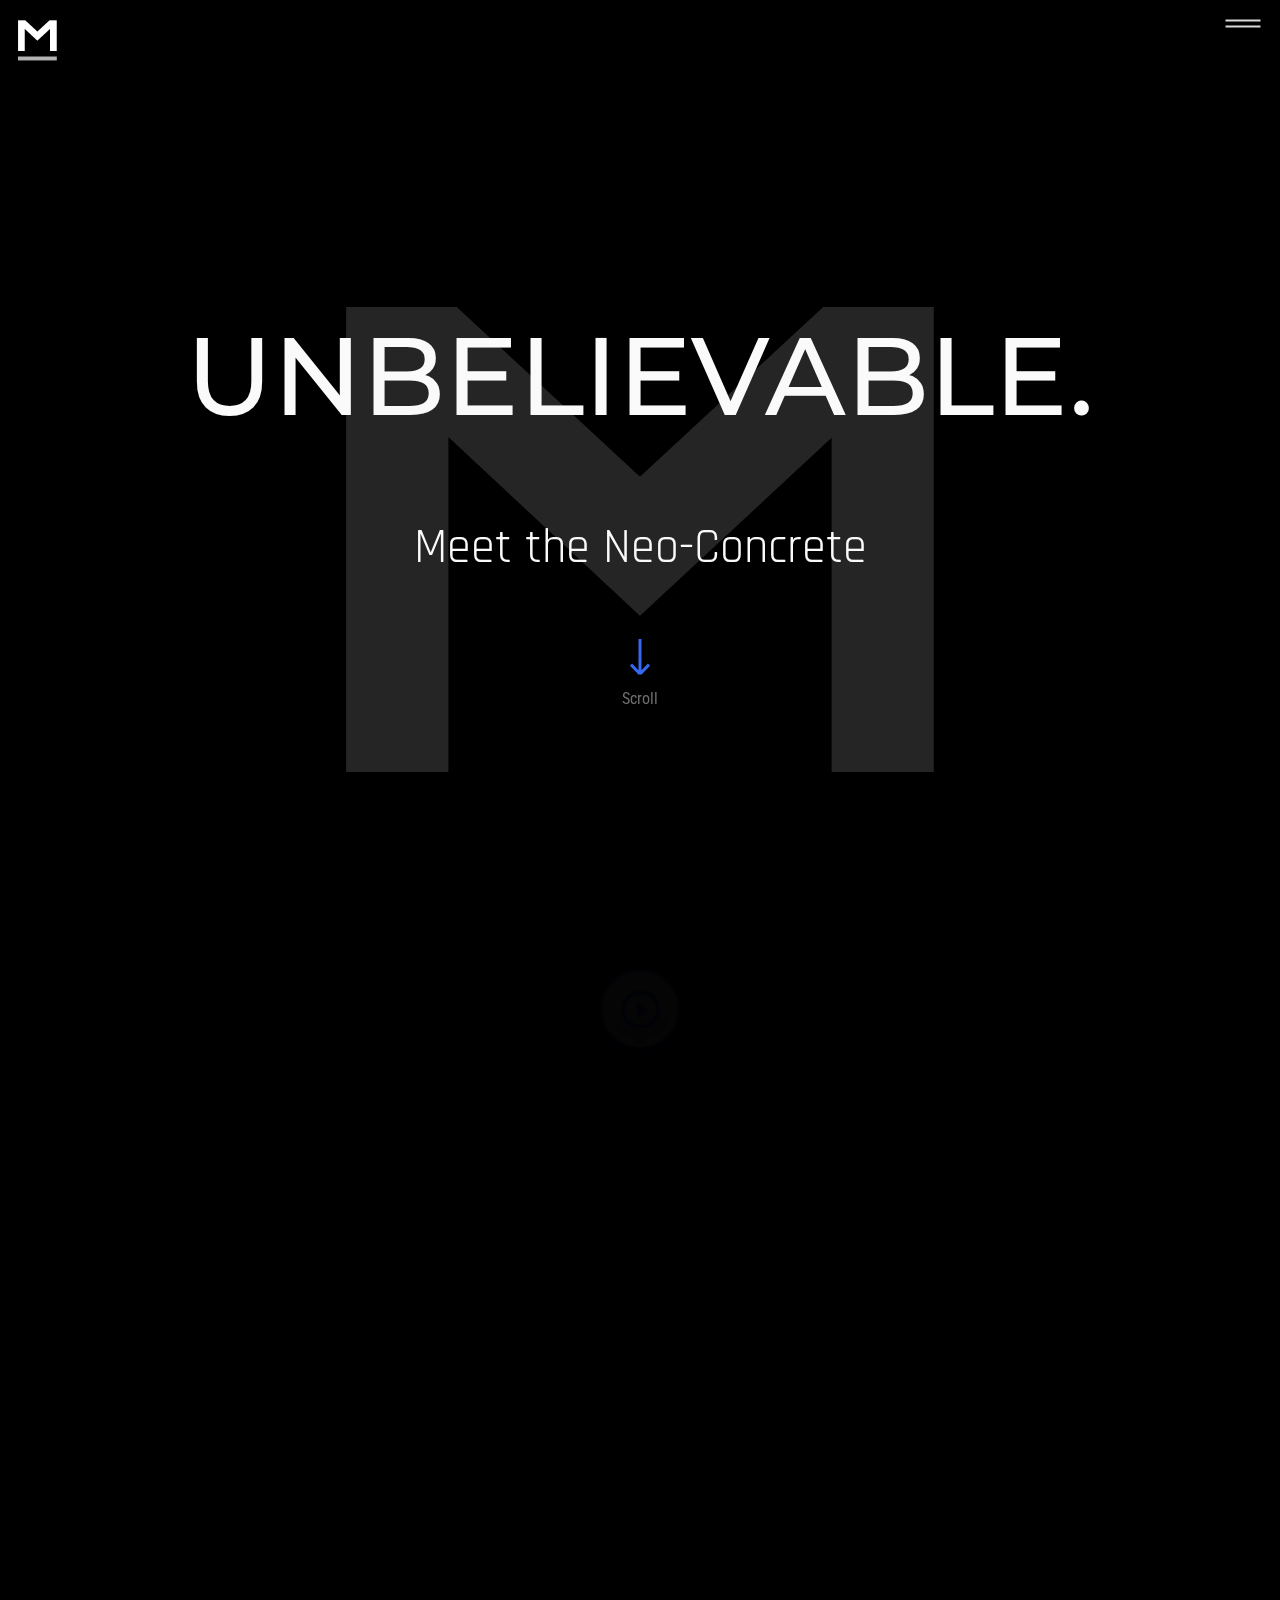
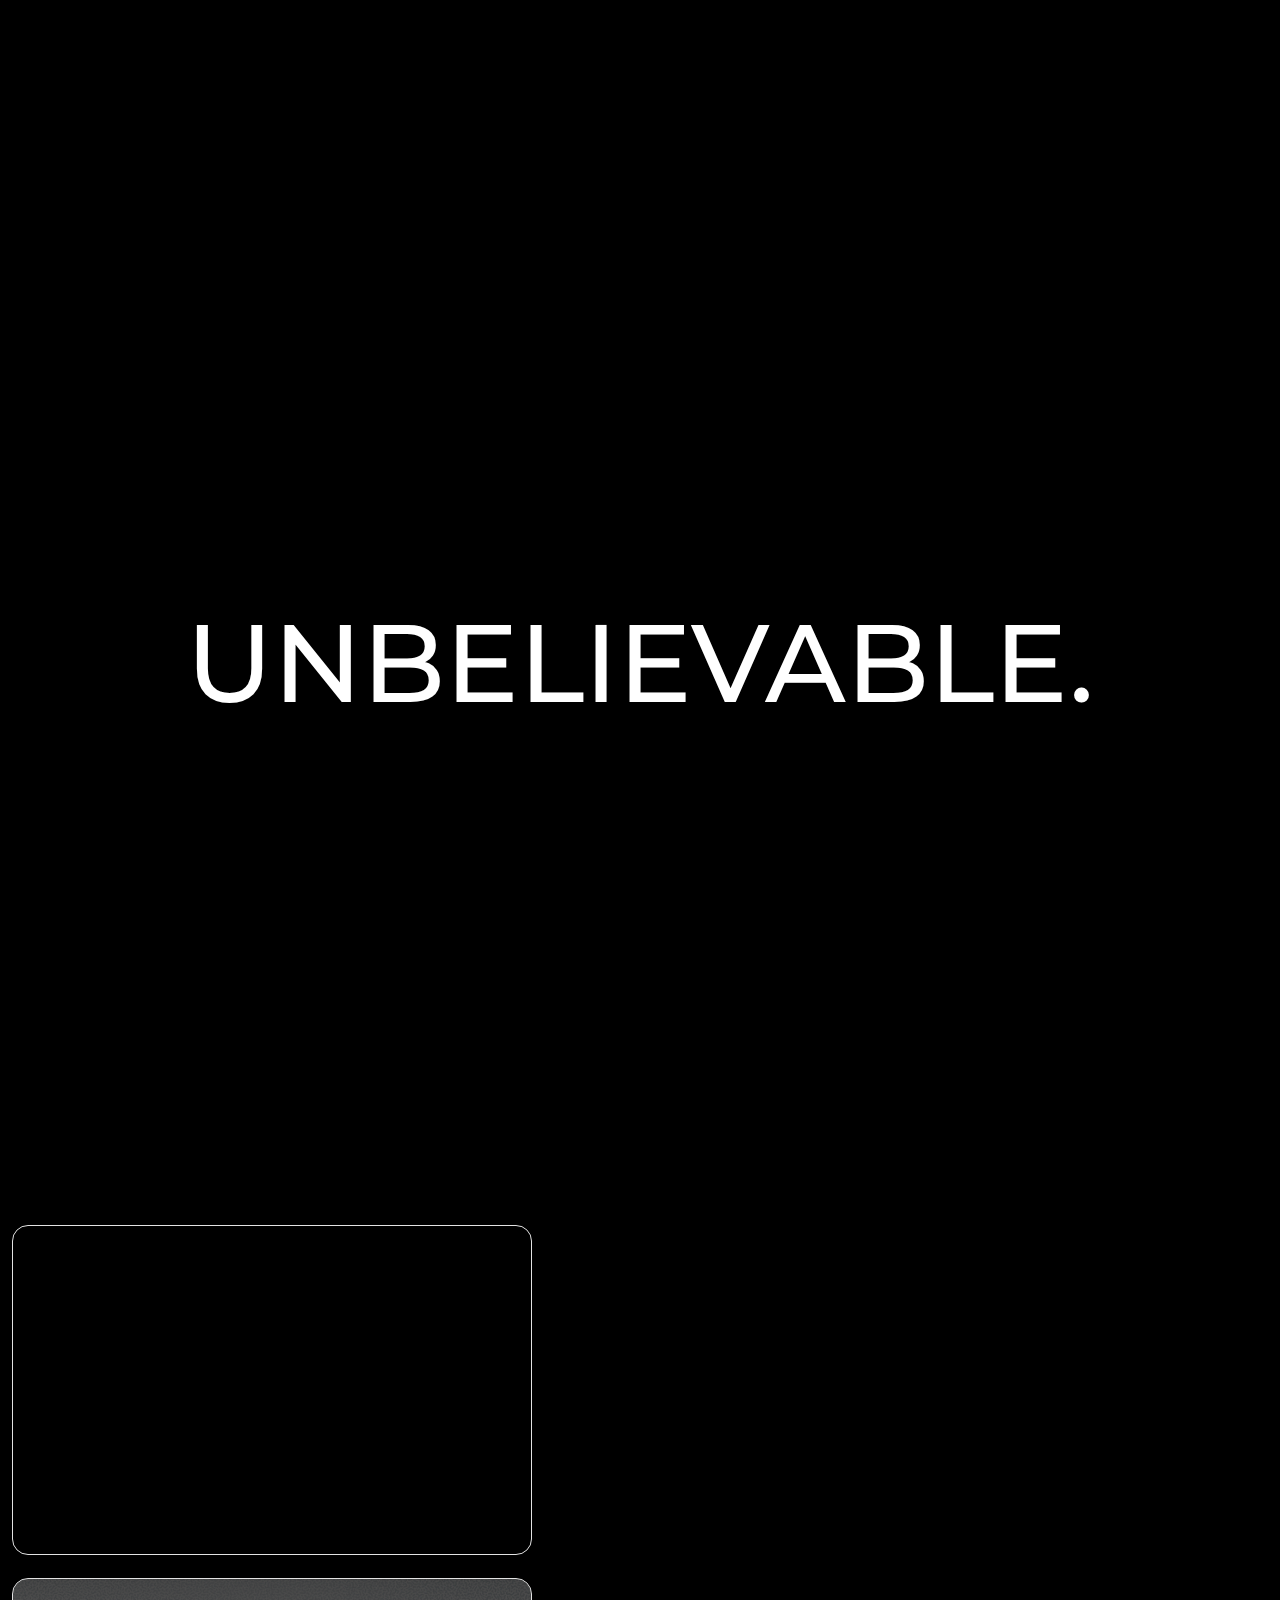
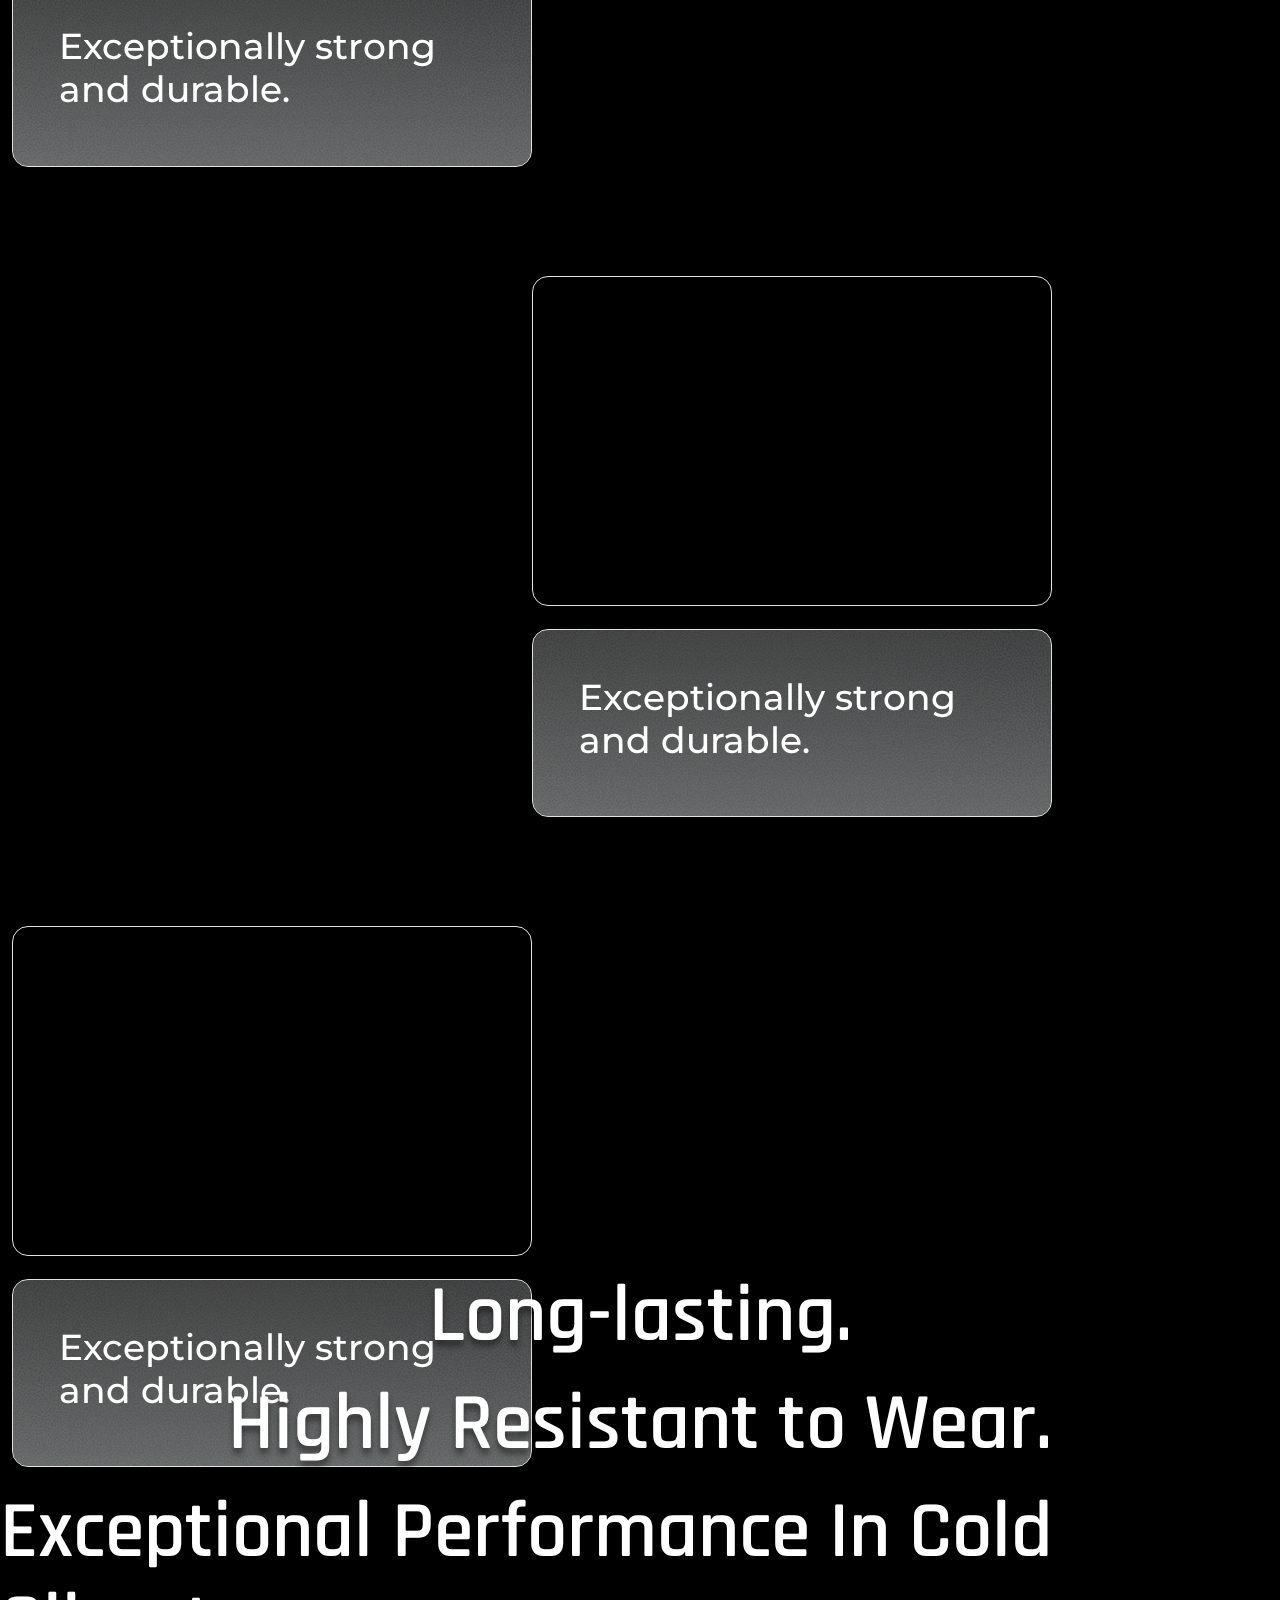
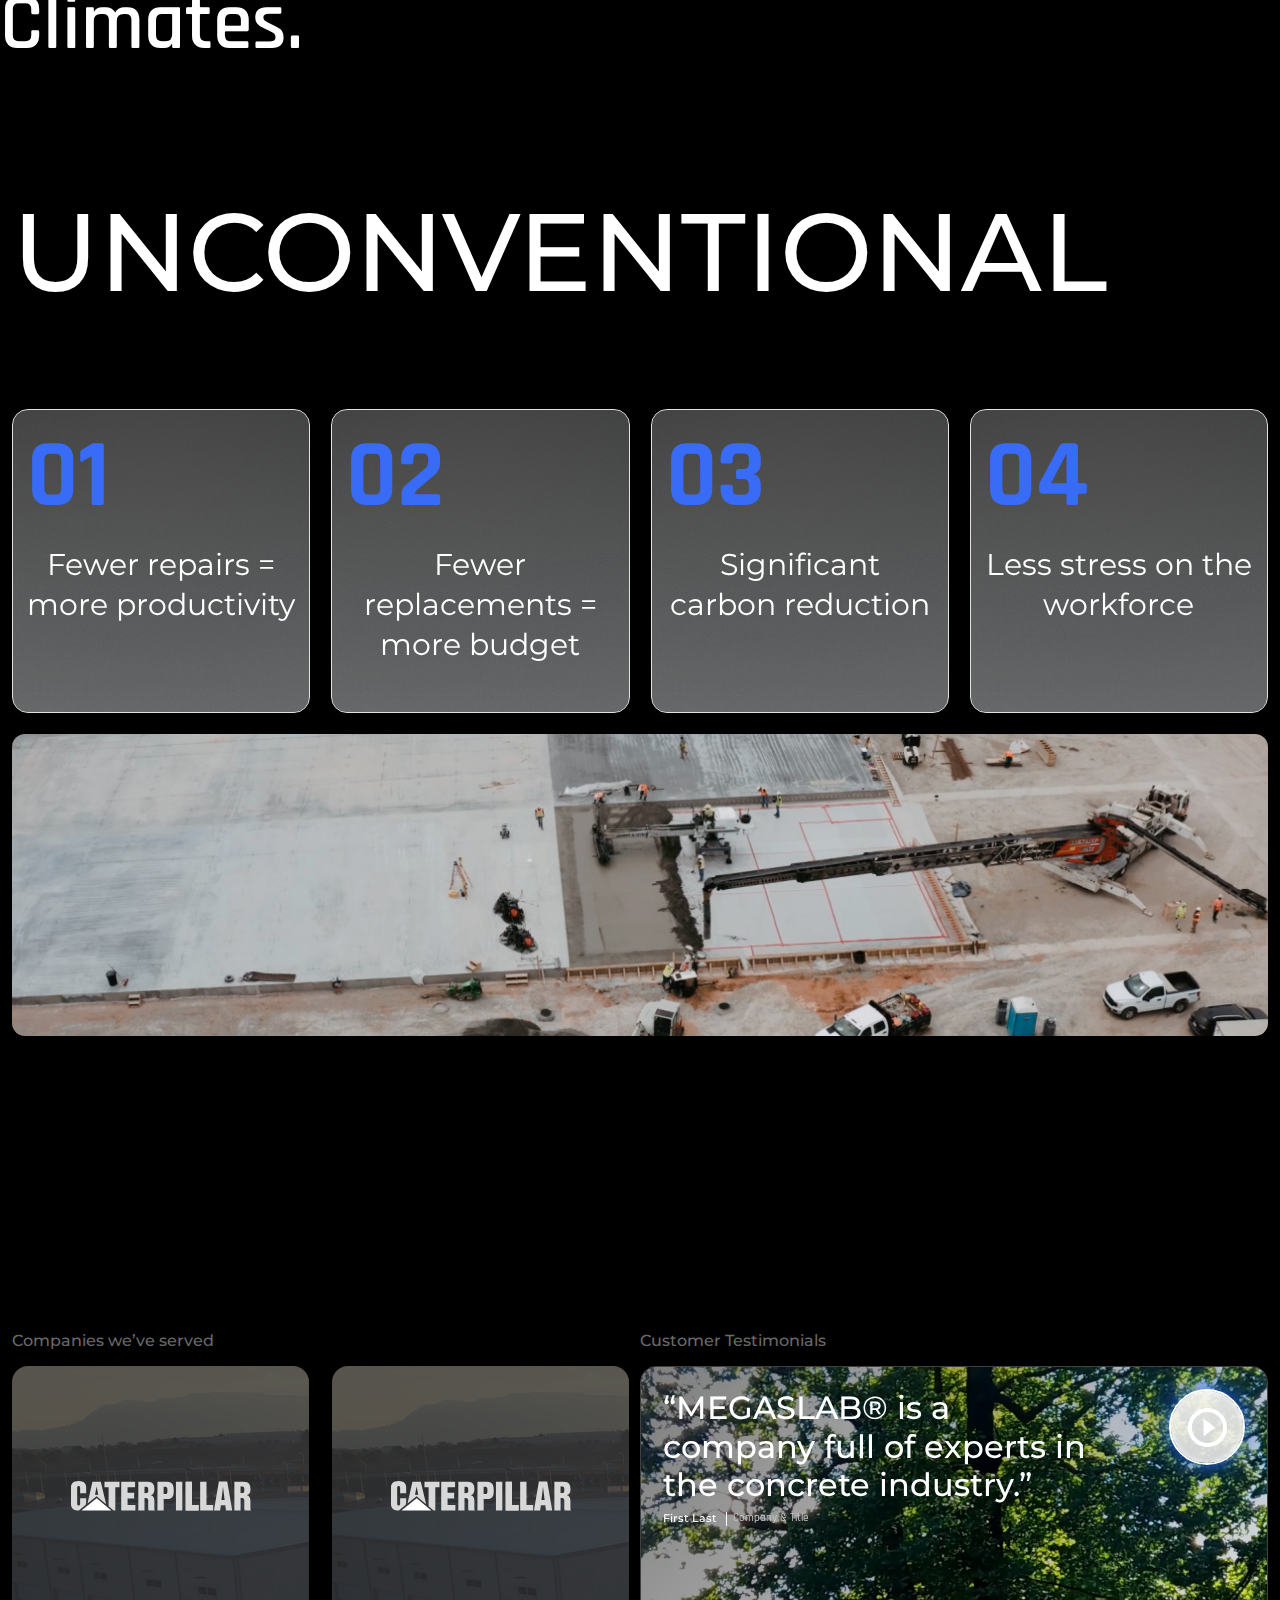
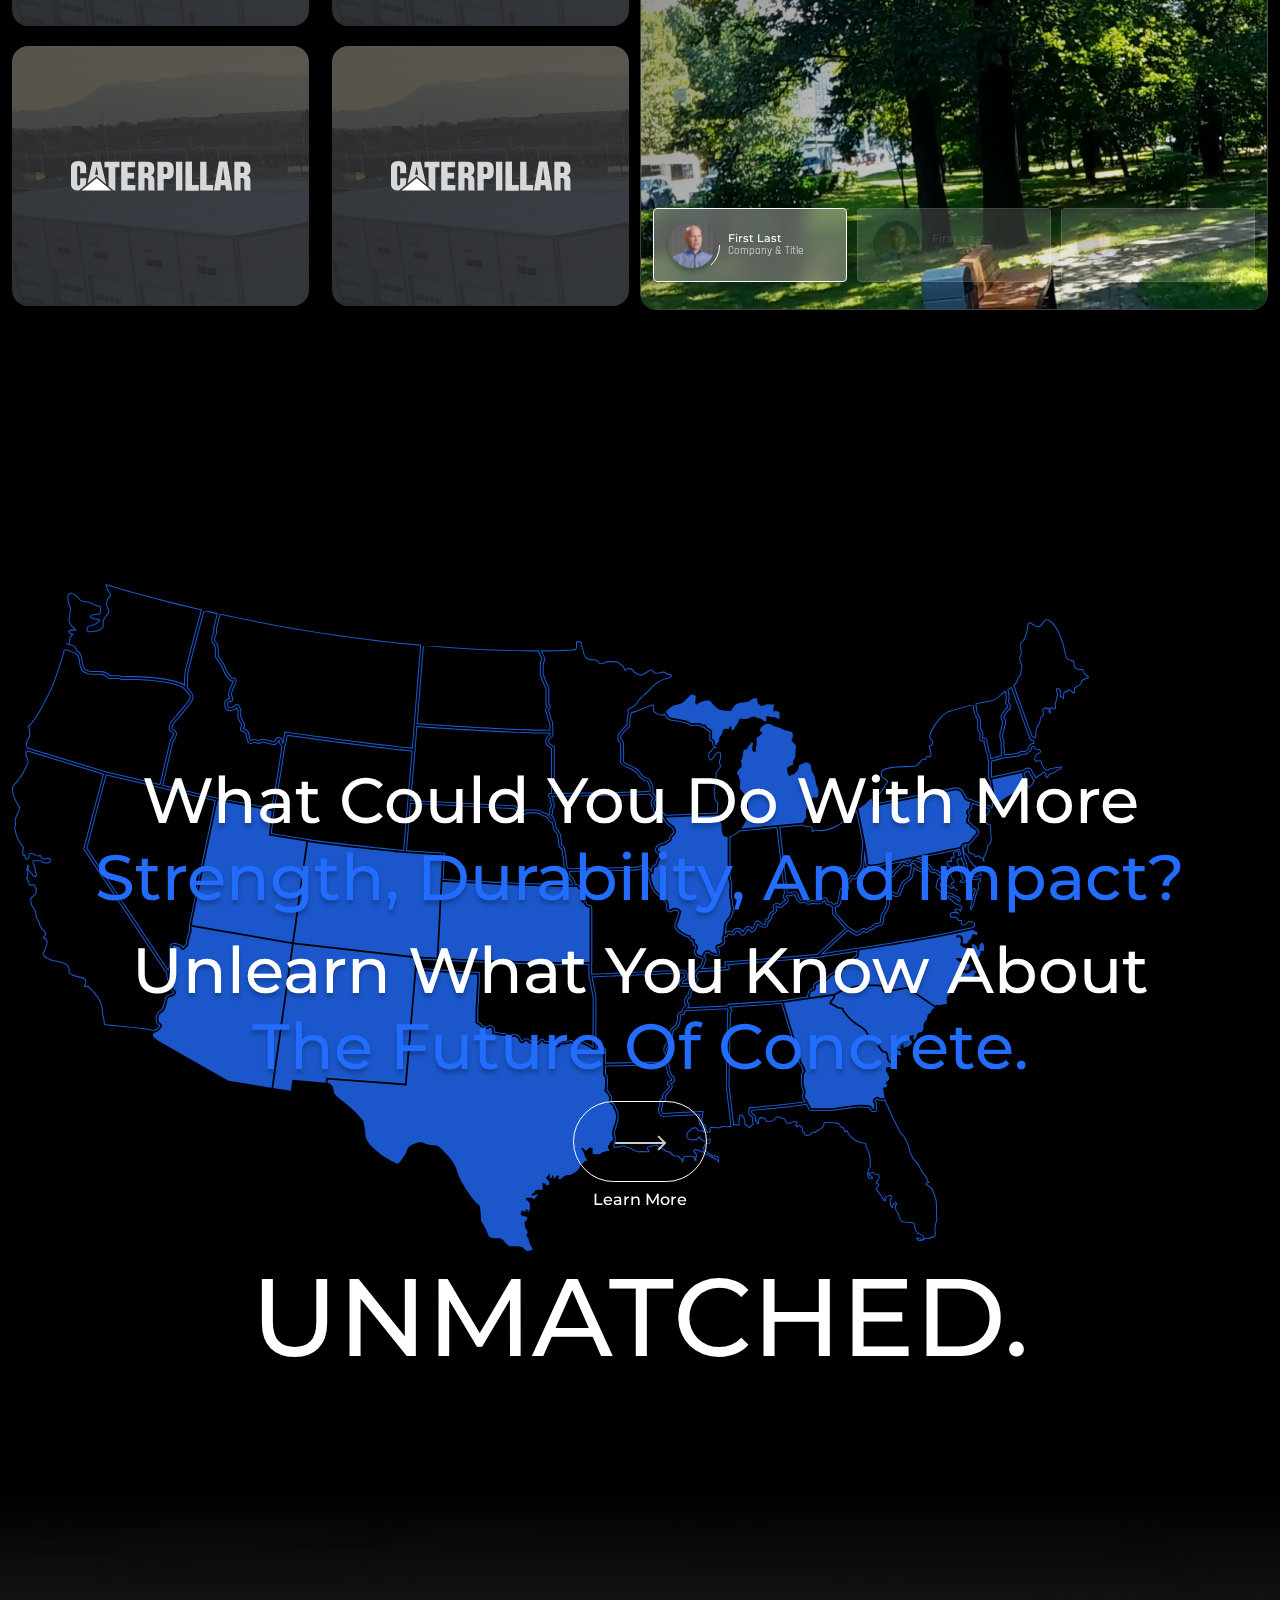
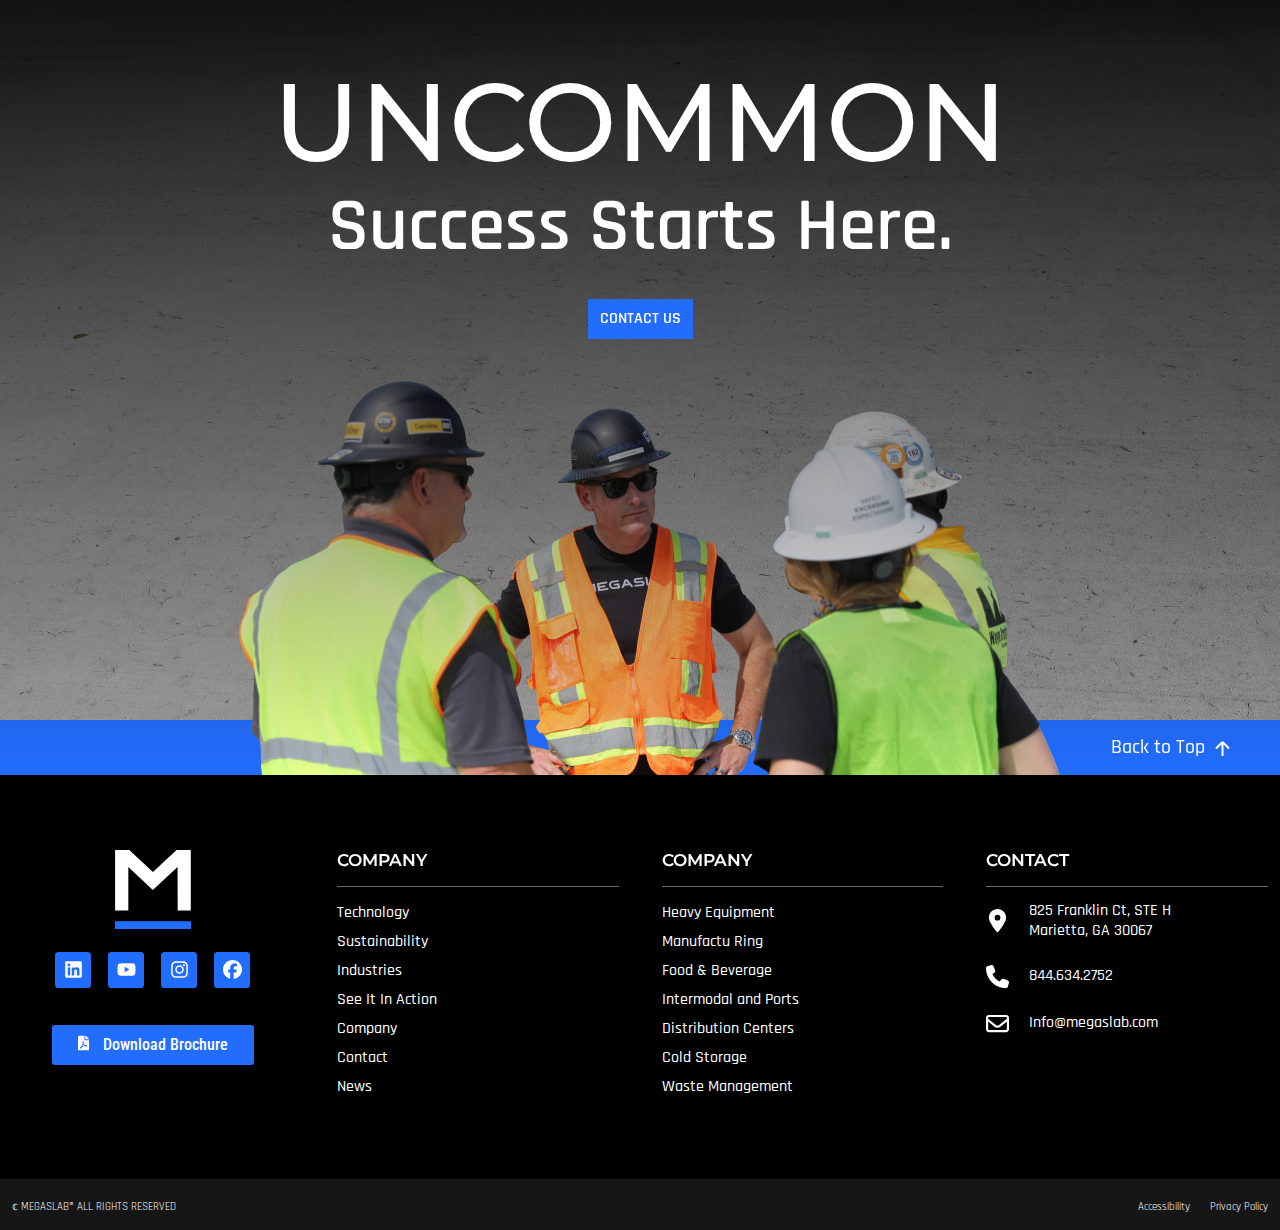
==== index.html @ 5a84422b "first commit" ====
<!DOCTYPE html>
<html lang="en">
	<head>
		<meta charset="UTF-8">
		<meta name="viewport" content="width=device-width, initial-scale=1.0">
		<!-- bootstrap min css -->
		<link rel="stylesheet" href="assets/css/bootstrap.min.css">
		<!-- swiper bundle min css -->
		<link rel="stylesheet" href="assets/css/swiper-bundle.min.css">
		<!-- style css -->
		<link rel="stylesheet" href="assets/css/main.css">
		<!-- responsive css -->
		<link rel="stylesheet" href="assets/css/responsive.css">
		<title>megaslabdev</title>
	</head>
	<body>
	<!-- header offcanvas section start -->
		<div class="header-offcanvas offcanvas offcanvas-end" tabindex="-1" id="offcanvasRight" aria-labelledby="offcanvasRightLabel">
			<div class="offcanvas-body">
				<div class="desktop-div d-none d-lg-flex">
					<video class="video-item" poster="" src="./assets/video/banner-video.mp4" loop autoplay muted></video>
					<div class="banner-video-overlay"></div>
					<a href="#" class="offcanvas-logo">
						<img src="assets/images/header/offcanvas-logo.svg" alt="header logo">
					</a>
					<button type="button" class="btn-close d-flex align-items-center justify-content-center flex-column" data-bs-dismiss="offcanvas" aria-label="Close">
						<span></span>
						<span></span>
					</button>
					<div class="container position-relative z-3">
						<div class="main-menu-area">
							<div class="row">
								<div class="col border-line">
									<ul class="main-menu-wrapper">
										<li><a href="#">Technology</a></li>
										<li><a href="#">Sustainability</a></li>
										<li><a href="#">See It In Action</a></li>
										<li><a href="#">Our Story</a></li>
										<li><a href="#">Careers</a></li>
										<li><a href="#">News</a></li>
									</ul>
								</div>
								<div class="col border-line">
									<div class="industries-list">
										<h5 class="list-title">Industries</h5>
										<ul class="industries-list-wrapper">
											<li><a href="#">Heavy Equipment</a></li>
											<li><a href="#">Manufacturing</a></li>
											<li><a href="#">Food & Beverage</a></li>
											<li><a href="#">Intermodal and Ports</a></li>
											<li><a href="#">Distribution Centers</a></li>
											<li><a href="#">Cold Storage</a></li>
											<li><a href="#">Waste Management</a></li>
										</ul>
									</div>
								</div>
								<div class="col">
									<div class="contact-list">
										<h5 class="list-title">Contact</h5>
										<a href="tel:844.634.2752" class="contact-link">844.634.2752</a>
										<a href="mailto:Info@megaslab.com" class="contact-link email-link">Info@megaslab.com</a>
										<div class="socials-link-wrapper">
											<a href="#" class="social-link">
												<svg width="19" height="19" viewBox="0 0 19 19" fill="none" xmlns="http://www.w3.org/2000/svg">
													<g clip-path="url(#clip0_10983_1443)">
													<path d="M18.7035 6.39314L18.7035 13.5701C18.7035 16.5631 16.2422 19 13.2192 19L5.48316 19C2.46012 19 -0.00122081 16.5631 -0.00122094 13.5701L-0.00122125 6.39314C-0.00122139 3.40015 2.46012 0.96327 5.48316 0.96327L13.2192 0.96327C16.2422 0.963269 18.7035 3.40015 18.7035 6.39314ZM1.98039 13.5701C1.98039 15.4819 3.55218 17.0381 5.48316 17.0381L13.2192 17.0381C15.1501 17.0381 16.7219 15.4819 16.7219 13.5701L16.7219 6.39314C16.7219 4.48135 15.1501 2.92518 13.2192 2.92518L5.48316 2.92518C3.55218 2.92518 1.98039 4.48135 1.98039 6.39314L1.98039 13.5701ZM14.5234 9.98044C14.5234 12.8183 12.1922 15.1263 9.32584 15.1263C7.91316 15.1263 6.54147 14.5511 5.55789 13.551C4.59602 12.5725 4.08977 11.2932 4.12834 9.94703C4.17414 8.35983 4.72137 7.03757 5.70977 6.12105C6.64995 5.24989 7.90834 4.80595 9.34995 4.83698C10.7313 4.86801 12.0258 5.40741 12.995 6.35734C13.9785 7.32398 14.5209 8.61044 14.5209 9.98044L14.5234 9.98044ZM6.5487 10.0902C6.5487 10.7538 6.81147 11.3886 7.29602 11.8803C7.82638 12.4197 8.56647 12.73 9.32826 12.73C10.8591 12.73 12.1054 11.496 12.1054 9.98044C12.1054 8.46485 10.8735 7.26431 9.30174 7.2309C8.74727 7.21896 7.95897 7.31921 7.36834 7.86816C6.86209 8.33835 6.57763 9.08063 6.55111 10.0162C6.55111 10.0401 6.55111 10.0664 6.55111 10.0902L6.5487 10.0902ZM3.27735 5.11862C3.27735 5.72963 3.77878 6.22607 4.39593 6.22607C5.01307 6.22607 5.5145 5.72963 5.5145 5.11861C5.5145 4.50761 5.01307 4.01116 4.39593 4.01116C3.77878 4.01116 3.27735 4.50761 3.27735 5.11862Z" fill="#226DFE"/>
													</g>
													<defs>
													<clipPath id="clip0_10983_1443">
													<rect width="18.0367" height="18.7048" fill="white" transform="translate(0 19) rotate(-90)"/>
													</clipPath>
													</defs>
												</svg>	
											</a>
											<a href="#" class="social-link">
												<svg width="20" height="20" viewBox="0 0 20 20" fill="none" xmlns="http://www.w3.org/2000/svg">
													<path d="M15.9187 1.75L18.8656 1.75L12.4291 9.07258L20.0009 19.0383H14.0737L9.42795 12.9957L4.1185 19.0383H1.16742L8.0505 11.2045L0.791748 1.75L6.86923 1.75L11.0642 7.2731L15.9187 1.75ZM14.8835 17.2845H16.5156L5.98015 3.41233L4.22703 3.41233L14.8835 17.2845Z" fill="#226DFE"/>
												</svg>		
											</a>
											<a href="#" class="social-link">
												<svg width="23" height="20" viewBox="0 0 23 20" fill="none" xmlns="http://www.w3.org/2000/svg">
													<g clip-path="url(#clip0_10983_1441)">
													<g clip-path="url(#clip1_10983_1441)">
													<path d="M5.62965 20.0041H1.24893L1.24893 7.17911L5.62965 7.17911L5.62965 20.0041ZM3.43693 5.42967C2.03612 5.42967 0.899902 4.37485 0.899902 3.10136C0.899902 2.48966 1.1672 1.903 1.64298 1.47046C2.11876 1.03792 2.76407 0.794922 3.43693 0.794922C4.10979 0.794922 4.75509 1.03792 5.23088 1.47046C5.70666 1.903 5.97396 2.48966 5.97396 3.10136C5.97396 4.37485 4.83727 5.42967 3.43693 5.42967ZM22.0253 20.0041H17.654V13.761C17.654 12.2731 17.621 10.365 15.3764 10.365C13.0988 10.365 12.7497 11.9815 12.7497 13.6538L12.7497 20.0041L8.37373 20.0041L8.37373 7.17911L12.5752 7.17911V8.92856H12.6365C13.2214 7.92091 14.65 6.85753 16.7814 6.85753C21.215 6.85753 22.03 9.51171 22.03 12.9591V20.0041H22.0253Z" fill="#226DFE"/>
													</g>
													</g>
													<defs>
													<clipPath id="clip0_10983_1441">
													<rect width="22.4497" height="19.7771" fill="white"/>
													</clipPath>
													<clipPath id="clip1_10983_1441">
													<rect width="23.051" height="23.051" fill="white" transform="translate(-0.535156 -1.60059)"/>
													</clipPath>
													</defs>
												</svg>
											</a>
											<a href="#" class="social-link">
												<svg width="19" height="19" viewBox="0 0 19 19" fill="none" xmlns="http://www.w3.org/2000/svg">
													<g clip-path="url(#clip0_10983_1438)">
													<path d="M17.4772 4.74598C17.2731 3.9816 16.6739 3.38171 15.9127 3.17852C14.5327 2.80762 9.00014 2.80762 9.00014 2.80762C9.00014 2.80762 3.46754 2.80762 2.08763 3.17852C1.32641 3.38171 0.727152 3.9816 0.523081 4.74598C0.153809 6.1296 0.153809 9.01295 0.153809 9.01295C0.153809 9.01295 0.153809 11.8963 0.523081 13.2799C0.727152 14.0443 1.32641 14.6184 2.08763 14.8216C3.46754 15.1925 9.00014 15.1925 9.00014 15.1925C9.00014 15.1925 14.5327 15.1925 15.9127 14.8216C16.6739 14.6184 17.2731 14.0411 17.4772 13.2799C17.8465 11.8963 17.8465 9.01295 17.8465 9.01295C17.8465 9.01295 17.8465 6.1296 17.4772 4.74598ZM7.19265 11.6318L7.19265 6.39407L11.815 9.01295L7.19265 11.6318Z" fill="#226DFE"/>
													</g>
													<defs>
													<clipPath id="clip0_10983_1438">
													<rect width="18.7081" height="18.2158" fill="white"/>
													</clipPath>
													</defs>
												</svg>			
											</a>
											<a href="#" class="social-link">
												<svg width="20" height="20" viewBox="0 0 20 20" fill="none" xmlns="http://www.w3.org/2000/svg">
													<g clip-path="url(#clip0_10983_1437)">
													<path d="M14.1684 11.2007L14.7233 7.72426L11.2541 7.72426V5.46831C11.2541 4.51723 11.7388 3.59016 13.2925 3.59016L14.8696 3.59016V0.63037C14.8696 0.63037 13.4384 0.395508 12.07 0.395508C9.21308 0.395508 7.34565 2.06055 7.34565 5.07474L7.34565 7.72426L4.16992 7.72426L4.16992 11.2007H7.34565L7.34565 19.6047H11.2541L11.2541 11.2007H14.1684Z" fill="#226DFE"/>
													</g>
													<defs>
													<clipPath id="clip0_10983_1437">
													<rect width="19.7771" height="19.7771" fill="white"/>
													</clipPath>
													</defs>
												</svg>			
											</a>
										</div>
									</div>
								</div>
							</div>
						</div>
					</div>
				</div>
				<div class="mobile-div d-block d-lg-none">

					<button type="button" class="btn-close d-flex align-items-center justify-content-center flex-column" data-bs-dismiss="offcanvas" aria-label="Close">
						<span></span>
						<span></span>
					</button>
					<div class="mobile-menu-area">
						<a href="#" class="mobile-logo">
							<img src="assets/images/header/mobile-menu-icon.svg" alt="header logo">
						</a>
						<div class="mobile-menu-list-wrapper">
							<ul>
								<li>
									<a href="#">Technology</a>
								</li>
								<li>
									<a href="#">Sustainability
									</a>
								</li>
								<li>
									<a href="#" id="menu-list">Industries
										<svg class="rotate-icon" xmlns="http://www.w3.org/2000/svg" viewBox="0 0 320 512">
											<path fill="#fff" d="M137.4 374.6c12.5 12.5 32.8 12.5 45.3 0l128-128c9.2-9.2 11.9-22.9 6.9-34.9s-16.6-19.8-29.6-19.8L32 192c-12.9 0-24.6 7.8-29.6 19.8s-2.2 25.7 6.9 34.9l128 128z"/>
										</svg>
									</a>
									<ul class="sub-menu">
										<li><a href="#">Heavy Equipment</a></li>
										<li><a href="#">Manufactu Ring</a></li>
										<li><a href="#">Food & Beverage</a></li>
										<li><a href="#">Intermodal and Ports</a></li>
										<li><a href="#">Distribution Centers</a></li>
										<li><a href="#">Cold Storage</a></li>
										<li><a href="#">Waste Management</a></li>
									</ul>
								</li>
								<li>
									<a href="#">See It In Action</a>
								</li>
								<li>
									<a id="menu-list" href="#">
										Company
										<svg class="rotate-icon" xmlns="http://www.w3.org/2000/svg" viewBox="0 0 320 512">
											<path fill="white" d="M137.4 374.6c12.5 12.5 32.8 12.5 45.3 0l128-128c9.2-9.2 11.9-22.9 6.9-34.9s-16.6-19.8-29.6-19.8L32 192c-12.9 0-24.6 7.8-29.6 19.8s-2.2 25.7 6.9 34.9l128 128z"/>
										</svg>
									</a>
									
									<ul class="sub-menu">
										<li><a href="#">Heavy Equipment</a></li>
										<li><a href="#">Manufactu Ring</a></li>
										<li><a href="#">Food & Beverage</a></li>
										<li><a href="#">Intermodal and Ports</a></li>
										<li><a href="#">Distribution Centers</a></li>
										<li><a href="#">Cold Storage</a></li>
										<li><a href="#">Waste Management</a></li>
									</ul>
								</li>
								<li>
									<a href="#">Contact</a>
								</li>
								<li>
									<a href="#">News</a>
								</li>
							</ul>
						</div>

					</div>
				</div>
			</div>
		</div>
	<!-- header offcanvas section end -->
	<!-- header section start -->
		<header class="header-area">
			<div class="container">
				<div class="main-header-wrapper d-flex align-items-start justify-content-between gap-3">
					<a href="#" class="main-logo">
						<img src="assets/images/header/header-logo.png" alt="logo">
					</a>
					<button class="humbarger-btn" data-bs-toggle="offcanvas" data-bs-target="#offcanvasRight" aria-controls="offcanvasRight" type="button">
						<span></span>
						<span></span>
					</button>
				</div>
			</div>
		</header>
	<!-- header section end -->
	<main>

		<!-- <div class="main-div">
			<div class="div-1">1</div>
			<div class="div-2">2</div>
		</div> -->
		<!-- header fix -->
		 <div class="heder-fix"></div>
		<!-- header fix -->

	<!-- banner section start -->
		<section class="banner-area  position-relative overflow-hidden">
			<div class="hero-splash  video-banner">
				<div class="primary-title">
					<div class="container">
						<div class="banner-content text-center">
							<h1 class="title text-uppercase main-title">UnbElievable.</h1>
							<p>Meet the Neo-Concrete</p>
							<a href="#" class="scroll-icon d-flex align-items-center justify-content-center flex-column">
								<svg width="22" height="38" viewBox="0 0 22 38" fill="none" xmlns="http://www.w3.org/2000/svg">
									<path d="M2 25.636L11 35M11 35L20 25.636M11 35V0" stroke="#386BF6" stroke-width="3"/>
								</svg>
								<span>Scroll</span>	
							</a>
						</div>
					</div>
				</div>
				<div class="banner-video-mask">
					<video class="video-item" poster="..." src="./assets/video/banner-video.mp4" loop autoplay muted></video>
					<div class="banner-video-overlay"></div>
				</div>
				<div class="secondary-title">
					<div class="container">
						<a href="#" class="video-icon d-flex align-items-center justify-content-center flex-column">
							<div class="video-icon-bg bg-fix"></div>
							<svg width="39" height="39" viewBox="0 0 39 39" fill="none" xmlns="http://www.w3.org/2000/svg">
								<path d="M15.6 28.275L27.3 19.5L15.6 10.725V28.275ZM19.5 0C8.736 0 0 8.736 0 19.5C0 30.264 8.736 39 19.5 39C30.264 39 39 30.264 39 19.5C39 8.736 30.264 0 19.5 0ZM19.5 35.1C10.9005 35.1 3.9 28.0995 3.9 19.5C3.9 10.9005 10.9005 3.9 19.5 3.9C28.0995 3.9 35.1 10.9005 35.1 19.5C35.1 28.0995 28.0995 35.1 19.5 35.1Z" fill="#226DFE"/>
							</svg>
						</a>
					</div>
				</div>
			</div>
		</section>
	<!-- banner section end -->
	 <!-- scroll card dection start -->
	  <section class="scroll-card-area">
		<div class="container">
			<h2 class="title text-uppercase main-title text-center">UnbElievable.</h2>
			<div class="scoll-card-wrapper d-flex gap-0 flex-wrap">
				<div class="row gx-0 justify-content-center">
					<div class="col-lg-6">
						<div class="scoll-card-info right-card">
							<div class="scroll-card-video">
								<video class="scroll-card-video-item br-16 overflow-hidden" poster="..." src="./assets/video/banner-video.mp4" loop autoplay muted></video>
							</div>
							<div class="scroll-card-content-info br-16 overflow-hidden position-relative z-2 d-flex align-items-center justify-content-center">
								<div class="scroll-card-content-info-bg bg-fix"></div>
								<h4 class="position-relative z-2">Exceptionally strong and durable.</h4>
							</div>
						</div>
					</div>
					<div class="col-lg-6"></div>
					<div class="col-lg-6"></div>
					<div class="col-lg-6">
						<div class="scoll-card-info right-card">
							<div class="scroll-card-video">
								<video class="scroll-card-video-item br-16 overflow-hidden" poster="..." src="./assets/video/banner-video.mp4" loop autoplay muted></video>
							</div>
							<div class="scroll-card-content-info br-16 overflow-hidden position-relative z-2 d-flex align-items-center justify-content-center">
								<div class="scroll-card-content-info-bg bg-fix"></div>
								<h4 class="position-relative z-2">Exceptionally strong and durable.</h4>
							</div>
						</div>
					</div>
					<div class="col-lg-6">
						<div class="scoll-card-info right-card">
							<div class="scroll-card-video">
								<video class="scroll-card-video-item br-16 overflow-hidden" poster="..." src="./assets/video/banner-video.mp4" loop autoplay muted></video>
							</div>
							<div class="scroll-card-content-info br-16 overflow-hidden position-relative z-2 d-flex align-items-center justify-content-center">
								<div class="scroll-card-content-info-bg bg-fix"></div>
								<h4 class="position-relative z-2">Exceptionally strong and durable.</h4>
							</div>
						</div>
					</div>
					<div class="col-lg-6"></div>
				</div>
			</div>
		</div>
	  </section>
	 <!-- scroll card dection end -->
	  <!-- full background section start -->
	  <section class="full-background position-relative z-3">
		<div class="img-container ">
			<img src="assets/images/full-background/full-bg.jpg" alt="">
		</div>
		<div class="background-content">
			<p class="background-caption caption-1">Long-lasting.</p>
			<p class="background-caption caption-1">Highly Resistant to Wear.</p>
			<p class="background-caption caption-1">Exceptional Performance
				In Cold Climates.</p>
		</div>
	  </section>
	  <!-- full background section end-->
	  <!-- unconventional section start -->
	  <section class="unconventional-area">
		<div class="container">
			<h2 class="title text-uppercase main-title">unconventional</h2>
			<div class="unconventional-card-wrapper">
				<div class="row">
					<div class="col-lg-3 col-md-6">
						<div class="unconventional-card-info scroll-card-content-info br-16 overflow-hidden position-relative z-2 mb-p">
							<div class="scroll-card-content-info-bg bg-fix"></div>
							<div class="unconventional-card-inner-info position-relative z-2">
								<h3 class="unconventional-number mb-0">01</h3>
								<p>Fewer repairs =
									more productivity</p>
							</div>
						</div>
					</div>
					<div class="col-lg-3 col-md-6">
						<div class="unconventional-card-info scroll-card-content-info br-16 overflow-hidden position-relative z-2 mb-p">
							<div class="scroll-card-content-info-bg bg-fix"></div>
							<div class="unconventional-card-inner-info position-relative z-2">
								<h3 class="unconventional-number mb-0">02</h3>
								<p>Fewer replacements =
									more budget</p>
							</div>
						</div>
					</div>
					<div class="col-lg-3 col-md-6">
						<div class="unconventional-card-info scroll-card-content-info br-16 overflow-hidden position-relative z-2 mb-p">
							<div class="scroll-card-content-info-bg bg-fix"></div>
							<div class="unconventional-card-inner-info position-relative z-2">
								<h3 class="unconventional-number mb-0">03</h3>
								<p>Significant
									carbon reduction</p>
							</div>
						</div>
					</div>
					<div class="col-lg-3 col-md-6">
						<div class="unconventional-card-info scroll-card-content-info br-16 overflow-hidden position-relative z-2 mb-p">
							<div class="scroll-card-content-info-bg bg-fix"></div>
							<div class="unconventional-card-inner-info position-relative z-2">
								<h3 class="unconventional-number mb-0">04</h3>
								<p>Less stress on
								the workforce</p>
							</div>
						</div>
					</div>
				</div>
			</div>
			<div class="card-full-bg-area">
				<img src="assets/images/full-background/cad-full-bg.jpg" alt="..." class="card-full-bg">
			</div>
		</div>
	  </section>
	  <!-- unconventional section end  -->

	  <!-- testimonial section start -->
	  <section class="testimonial-area">
		<div class="container">
			<div class="row">
				<div class="col-lg-6">
					<h2 class="testimonial-title">Companies we’ve served</h2>
					<div class="companies-area">
						<div class="row">
							<div class="col-lg-6">
								<div class="companies-card-wrapper position-relative z-3 br-16 overflow-hidden d-flex align-items-center justify-content-center">
									<div class="companies-img-bg bg-fix" style="background-image: url('assets/images/companies/companies-img-1.jpg');"></div>
									<div class="companies-logo position-relative z-3">
										<img src="assets/images/companies/companies-logo-1.svg" alt="....">
									</div>
								</div>
							</div>
							<div class="col-lg-6">
								<div class="companies-card-wrapper position-relative z-3 br-16 overflow-hidden d-flex align-items-center justify-content-center">
									<div class="companies-img-bg bg-fix" style="background-image: url('assets/images/companies/companies-img-1.jpg');"></div>
									<div class="companies-logo position-relative z-3">
										<img src="assets/images/companies/companies-logo-1.svg" alt="....">
									</div>
								</div>
							</div>
							<div class="col-lg-6">
								<div class="companies-card-wrapper position-relative z-3 br-16 overflow-hidden d-flex align-items-center justify-content-center">
									<div class="companies-img-bg bg-fix" style="background-image: url('assets/images/companies/companies-img-1.jpg');"></div>
									<div class="companies-logo position-relative z-3">
										<img src="assets/images/companies/companies-logo-1.svg" alt="....">
									</div>
								</div>
							</div>
							<div class="col-lg-6">
								<div class="companies-card-wrapper position-relative z-3 br-16 overflow-hidden d-flex align-items-center justify-content-center">
									<div class="companies-img-bg bg-fix" style="background-image: url('assets/images/companies/companies-img-1.jpg');"></div>
									<div class="companies-logo position-relative z-3">
										<img src="assets/images/companies/companies-logo-1.svg" alt="....">
									</div>
								</div>
							</div>
						</div>
					</div>
				</div>
				<div class="col-lg-6">
					<h2 class="testimonial-title">Customer Testimonials</h2>
					<div class="testimonial-video-wrapper position-relative z-3">
						<div class="swiper testimonial-slider-2">
							<div class="slide-bg"></div>
							<div class="swiper-wrapper">
								<div class="swiper-slide">
									<div class="testimonial-video-info position-relative">
										<video class="testimonial-video-item" poster="..." src="assets/video/testimonial-video-2.mp4" autoplay loop></video>
										<div class="testimonial-video-content-info d-flex gap-2 justify-content-between">
											<div class="testimonial-video-content-inner-info">
												<blockquote>“MEGASLAB® is a company full of experts in the concrete industry.”</blockquote>
												<div class="author-information-wrapper d-flex align-items-center">
													<h5 class="client-name">First Last</h5><p class="client-company">Company & Title</p>
												</div>
											</div>
											<div class="testimonail-video-icon">
												<a href="#" class="video-icon d-flex align-items-center justify-content-center flex-column">
													<div class="video-icon-bg bg-fix"></div>
													<svg width="39" height="39" viewBox="0 0 39 39" fill="none" xmlns="http://www.w3.org/2000/svg">
														<path d="M15.6 28.275L27.3 19.5L15.6 10.725V28.275ZM19.5 0C8.736 0 0 8.736 0 19.5C0 30.264 8.736 39 19.5 39C30.264 39 39 30.264 39 19.5C39 8.736 30.264 0 19.5 0ZM19.5 35.1C10.9005 35.1 3.9 28.0995 3.9 19.5C3.9 10.9005 10.9005 3.9 19.5 3.9C28.0995 3.9 35.1 10.9005 35.1 19.5C35.1 28.0995 28.0995 35.1 19.5 35.1Z" fill="#226DFE"/>
													</svg>
												</a>
											</div>
										</div>
									</div>
								</div>
								<div class="swiper-slide">
									<div class="testimonial-video-info position-relative">
										<video class="testimonial-video-item" poster="..." src="assets/video/testimonial-video-3.mp4" autoplay loop></video>
										<div class="testimonial-video-content-info d-flex gap-2 justify-content-between">
											<div class="testimonial-video-content-inner-info">
												<blockquote>“MEGASLAB® is a company full of experts in the concrete industry.”</blockquote>
												<div class="author-information-wrapper d-flex align-items-center">
													<h5 class="client-name">First Last</h5><p class="client-company">Company & Title</p>
												</div>
											</div>
											<div class="testimonail-video-icon">
												<a href="#" class="video-icon d-flex align-items-center justify-content-center flex-column">
													<div class="video-icon-bg bg-fix"></div>
													<svg width="39" height="39" viewBox="0 0 39 39" fill="none" xmlns="http://www.w3.org/2000/svg">
														<path d="M15.6 28.275L27.3 19.5L15.6 10.725V28.275ZM19.5 0C8.736 0 0 8.736 0 19.5C0 30.264 8.736 39 19.5 39C30.264 39 39 30.264 39 19.5C39 8.736 30.264 0 19.5 0ZM19.5 35.1C10.9005 35.1 3.9 28.0995 3.9 19.5C3.9 10.9005 10.9005 3.9 19.5 3.9C28.0995 3.9 35.1 10.9005 35.1 19.5C35.1 28.0995 28.0995 35.1 19.5 35.1Z" fill="#226DFE"/>
													</svg>
												</a>
											</div>
										</div>
									</div>
								</div>
								<div class="swiper-slide">
									<div class="testimonial-video-info position-relative">
										<video class="testimonial-video-item" poster="..." src="assets/video/testimonial-video-4.mp4" autoplay loop></video>
										<div class="testimonial-video-content-info d-flex gap-2 justify-content-between">
											<div class="testimonial-video-content-inner-info">
												<blockquote>“MEGASLAB® is a company full of experts in the concrete industry.”</blockquote>
												<div class="author-information-wrapper d-flex align-items-center">
													<h5 class="client-name">First Last</h5><p class="client-company">Company & Title</p>
												</div>
											</div>
											<div class="testimonail-video-icon">
												<a href="#" class="video-icon d-flex align-items-center justify-content-center flex-column">
													<div class="video-icon-bg bg-fix"></div>
													<svg width="39" height="39" viewBox="0 0 39 39" fill="none" xmlns="http://www.w3.org/2000/svg">
														<path d="M15.6 28.275L27.3 19.5L15.6 10.725V28.275ZM19.5 0C8.736 0 0 8.736 0 19.5C0 30.264 8.736 39 19.5 39C30.264 39 39 30.264 39 19.5C39 8.736 30.264 0 19.5 0ZM19.5 35.1C10.9005 35.1 3.9 28.0995 3.9 19.5C3.9 10.9005 10.9005 3.9 19.5 3.9C28.0995 3.9 35.1 10.9005 35.1 19.5C35.1 28.0995 28.0995 35.1 19.5 35.1Z" fill="#226DFE"/>
													</svg>
												</a>
											</div>
										</div>
									</div>
								</div>
							</div>
						</div>
						<div thumbsSlider="" class="swiper testimonial-slider">
							<div class="swiper-wrapper">
								<div class="swiper-slide">
									<div class="testimonial-content-inner-info d-flex align-items-center position-relative z-3">
										<div class="scroll-card-content-info-bg bg-fix"></div>
										<div class="client-img-wrapper position-relative z-3">
											<div class="icon-progress-bar">
												<svg width="78" height="78" viewBox="0 0 78 78">
												  <circle class="progress-ring__circle" r="27.5668" cx="28" cy="28" fill="transparent" stroke="#FFFFFF" stroke-width="1" stroke-dasharray="173.4" stroke-dashoffset="173.4"></circle>
												</svg>
											  </div>
											<img src="assets/images/video-img/client-profile.png" alt="..." class="client-img">
											
										</div>
										<div class="client-content-info mb-p position-relative z-3">
											<h5 class="client-name">First Last</h5>
											<p class="client-company">Company & Title</p>
										</div>
									</div>
								</div>
								<div class="swiper-slide">
									<div class="testimonial-content-inner-info d-flex align-items-center position-relative z-3">
										<div class="scroll-card-content-info-bg bg-fix"></div>
										<div class="client-img-wrapper position-relative z-3">
											<div class="icon-progress-bar">
												<svg width="78" height="78" viewBox="0 0 78 78">
												  <circle class="progress-ring__circle" r="27.5668" cx="28" cy="28" fill="transparent" stroke="#FFFFFF" stroke-width="1" stroke-dasharray="173.4" stroke-dashoffset="173.4"></circle>
												</svg>
											  </div>
											<img src="assets/images/video-img/client-profile.png" alt="..." class="client-img">
											
										</div>
										<div class="client-content-info mb-p position-relative z-3">
											<h5 class="client-name">First Last</h5>
											<p class="client-company">Company & Title</p>
										</div>
									</div>
								</div>
								<div class="swiper-slide">
									<div class="testimonial-content-inner-info d-flex align-items-center position-relative z-3">
										<div class="scroll-card-content-info-bg bg-fix"></div>
										<div class="client-img-wrapper position-relative z-3">
											<div class="icon-progress-bar">
												<svg width="78" height="78" viewBox="0 0 78 78">
												  <circle class="progress-ring__circle" r="27.5668" cx="28" cy="28" fill="transparent" stroke="#FFFFFF" stroke-width="1" stroke-dasharray="173.4" stroke-dashoffset="173.4"></circle>
												</svg>
											</div>
											<img src="assets/images/video-img/client-profile.png" alt="..." class="client-img">
											
										</div>
										<div class="client-content-info mb-p position-relative z-3">
											<h5 class="client-name">First Last</h5>
											<p class="client-company">Company & Title</p>
										</div>
									</div>
								</div>
							</div>
						</div>
					</div>
				</div>
			</div>
		</div>
	  </section>
	 <!-- testimonial section start -->

	 <!-- map section start -->
	 <section class="map-area position-relative z-3 text-center">
		<div class="container">
			<div class="map-img-wrapper">
				<img src="assets/images/map/map.svg" alt="map" class="d-block">
				<h2 class="main-title text-uppercase">Unmatched.</h2>
			</div>

			<img src="assets/images/map/m-logo.png" alt="" class="d-none">
			<div class="map-content">
				<div class="map-content-inner">
					<p>What could you do with more<br> <span class="map-inner-caption">strength, durability, and impact?</span></p>
					<p>Unlearn What You Know About<br> <span class="map-inner-caption">the Future of Concrete.</span></p>
					<a href="#" class="learn-btn">
						<div class="learn-arrow">
							<svg width="51" height="16" viewBox="0 0 51 16" fill="none" xmlns="http://www.w3.org/2000/svg">
								<path opacity="0.8" d="M1 7C0.447715 7 -6.03528e-08 7.44772 0 8C6.03528e-08 8.55228 0.447715 9 1 9L1 7ZM50.7071 8.7071C51.0976 8.31658 51.0976 7.68341 50.7071 7.29289L44.3431 0.928927C43.9526 0.538403 43.3195 0.538403 42.9289 0.928928C42.5384 1.31945 42.5384 1.95262 42.9289 2.34314L48.5858 7.99999L42.9289 13.6568C42.5384 14.0474 42.5384 14.6805 42.9289 15.0711C43.3195 15.4616 43.9526 15.4616 44.3431 15.0711L50.7071 8.7071ZM1 9L50 8.99999L50 6.99999L1 7L1 9Z" fill="white"/>
							</svg>
						</div>
						<span>Learn More</span>	
					</a>
				</div>
			</div>
		</div>
	 </section>
	 <!-- map section start -->

	 <!-- uncommon section start -->
	  
	 <section class="uncommon-area text-center position-relative z-3 bg-fix" style="background-image: url('assets/images/uncommon/uncommon-bg.jpg');">

		<img src="assets/images/uncommon/people-cutout.png" alt="..." class="people-img d-block">
		<div class="container position-relative z-3">
			<div class="uncommon-content">
				<h2 class="title main-title text-uppercase">UnCOMMON</h2>
				<p>Success Starts Here.</p>
				<a href="#" class="mag-btn">CONTACT US</a>
			</div>
		</div>
		<div class="back-up-div">
		</div>
		<a href="#" class="back-top-btn">
			<span>Back to Top </span>
			<svg width="15" height="16" viewBox="0 0 15 16" fill="none" xmlns="http://www.w3.org/2000/svg">
				<path d="M14 8.55483L7.5 2M7.5 2L1 8.55483M7.5 2L7.5 16" stroke="white" stroke-width="2"/>
			</svg>
		</a>
	 </section>
	 <!-- uncommon section end -->
	</main>

	<!-- footer section start -->
	 <footer class="footer-area overflow-hidden">
		<div class="container">
			<div class="main-footer">
				<div class="row">
					<div class="col-lg-3 col-md-3">
						<div class="footer-logo-wrapper text-center">
							<a href="#" class="footer-logo d-block">
								<img src="assets/images/header/mobile-menu-icon.svg" alt="header logo">
							</a>
							<div class="socials-link-wrapper justify-content-center">
								<a href="#" class="social-link">
									<svg xmlns="http://www.w3.org/2000/svg" viewBox="0 0 448 512">
										<path fill="#fff" d="M416 32H31.9C14.3 32 0 46.5 0 64.3v383.4C0 465.5 14.3 480 31.9 480H416c17.6 0 32-14.5 32-32.3V64.3c0-17.8-14.4-32.3-32-32.3zM135.4 416H69V202.2h66.5V416zm-33.2-243c-21.3 0-38.5-17.3-38.5-38.5S80.9 96 102.2 96c21.2 0 38.5 17.3 38.5 38.5 0 21.3-17.2 38.5-38.5 38.5zm282.1 243h-66.4V312c0-24.8-.5-56.7-34.5-56.7-34.6 0-39.9 27-39.9 54.9V416h-66.4V202.2h63.7v29.2h.9c8.9-16.8 30.6-34.5 62.9-34.5 67.2 0 79.7 44.3 79.7 101.9V416z"/>
									</svg>
								</a>
								<a href="#" class="social-link">
									<svg xmlns="http://www.w3.org/2000/svg" viewBox="0 0 576 512">
										<path fill="#fff" d="M549.7 124.1c-6.3-23.7-24.8-42.3-48.3-48.6C458.8 64 288 64 288 64S117.2 64 74.6 75.5c-23.5 6.3-42 24.9-48.3 48.6-11.4 42.9-11.4 132.3-11.4 132.3s0 89.4 11.4 132.3c6.3 23.7 24.8 41.5 48.3 47.8C117.2 448 288 448 288 448s170.8 0 213.4-11.5c23.5-6.3 42-24.2 48.3-47.8 11.4-42.9 11.4-132.3 11.4-132.3s0-89.4-11.4-132.3zm-317.5 213.5V175.2l142.7 81.2-142.7 81.2z"/>
									</svg>	
								</a>
								<a href="#" class="social-link">
									<svg xmlns="http://www.w3.org/2000/svg" viewBox="0 0 448 512">
										<path fill="#fff" d="M224.1 141c-63.6 0-114.9 51.3-114.9 114.9s51.3 114.9 114.9 114.9S339 319.5 339 255.9 287.7 141 224.1 141zm0 189.6c-41.1 0-74.7-33.5-74.7-74.7s33.5-74.7 74.7-74.7 74.7 33.5 74.7 74.7-33.6 74.7-74.7 74.7zm146.4-194.3c0 14.9-12 26.8-26.8 26.8-14.9 0-26.8-12-26.8-26.8s12-26.8 26.8-26.8 26.8 12 26.8 26.8zm76.1 27.2c-1.7-35.9-9.9-67.7-36.2-93.9-26.2-26.2-58-34.4-93.9-36.2-37-2.1-147.9-2.1-184.9 0-35.8 1.7-67.6 9.9-93.9 36.1s-34.4 58-36.2 93.9c-2.1 37-2.1 147.9 0 184.9 1.7 35.9 9.9 67.7 36.2 93.9s58 34.4 93.9 36.2c37 2.1 147.9 2.1 184.9 0 35.9-1.7 67.7-9.9 93.9-36.2 26.2-26.2 34.4-58 36.2-93.9 2.1-37 2.1-147.8 0-184.8zM398.8 388c-7.8 19.6-22.9 34.7-42.6 42.6-29.5 11.7-99.5 9-132.1 9s-102.7 2.6-132.1-9c-19.6-7.8-34.7-22.9-42.6-42.6-11.7-29.5-9-99.5-9-132.1s-2.6-102.7 9-132.1c7.8-19.6 22.9-34.7 42.6-42.6 29.5-11.7 99.5-9 132.1-9s102.7-2.6 132.1 9c19.6 7.8 34.7 22.9 42.6 42.6 11.7 29.5 9 99.5 9 132.1s2.7 102.7-9 132.1z"/>
									</svg>
								</a>
								<a href="#" class="social-link">
									<svg xmlns="http://www.w3.org/2000/svg" viewBox="0 0 512 512">
										<path fill="#fff" d="M512 256C512 114.6 397.4 0 256 0S0 114.6 0 256C0 376 82.7 476.8 194.2 504.5V334.2H141.4V256h52.8V222.3c0-87.1 39.4-127.5 125-127.5c16.2 0 44.2 3.2 55.7 6.4V172c-6-.6-16.5-1-29.6-1c-42 0-58.2 15.9-58.2 57.2V256h83.6l-14.4 78.2H287V510.1C413.8 494.8 512 386.9 512 256h0z"/>
									</svg>
								</a>
							</div>
							<a href="#" class="mag-btn">
								<svg xmlns="http://www.w3.org/2000/svg" viewBox="0 0 384 512">
									<path fill="#fff" d="M181.9 256.1c-5-16-4.9-46.9-2-46.9 8.4 0 7.6 36.9 2 46.9zm-1.7 47.2c-7.7 20.2-17.3 43.3-28.4 62.7 18.3-7 39-17.2 62.9-21.9-12.7-9.6-24.9-23.4-34.5-40.8zM86.1 428.1c0 .8 13.2-5.4 34.9-40.2-6.7 6.3-29.1 24.5-34.9 40.2zM248 160h136v328c0 13.3-10.7 24-24 24H24c-13.3 0-24-10.7-24-24V24C0 10.7 10.7 0 24 0h200v136c0 13.2 10.8 24 24 24zm-8 171.8c-20-12.2-33.3-29-42.7-53.8 4.5-18.5 11.6-46.6 6.2-64.2-4.7-29.4-42.4-26.5-47.8-6.8-5 18.3-.4 44.1 8.1 77-11.6 27.6-28.7 64.6-40.8 85.8-.1 0-.1 .1-.2 .1-27.1 13.9-73.6 44.5-54.5 68 5.6 6.9 16 10 21.5 10 17.9 0 35.7-18 61.1-61.8 25.8-8.5 54.1-19.1 79-23.2 21.7 11.8 47.1 19.5 64 19.5 29.2 0 31.2-32 19.7-43.4-13.9-13.6-54.3-9.7-73.6-7.2zM377 105L279 7c-4.5-4.5-10.6-7-17-7h-6v128h128v-6.1c0-6.3-2.5-12.4-7-16.9zm-74.1 255.3c4.1-2.7-2.5-11.9-42.8-9 37.1 15.8 42.8 9 42.8 9z"/>
								</svg>
								<span>Download Brochure</span>
							</a>
						</div>
					</div>
					<div class="col-lg-3 col-md-3">
						<div class="footer-main-menu">
							<h5 class="footer-title">Company</h5>
							<ul class="footer-list-wrapper">
								<li><a href="#">Technology</a></li>
								<li><a href="#">Sustainability</a></li>
								<li><a href="#">Industries</a></li>
								<li><a href="#">See It In Action</a></li>
								<li><a href="#">Company</a></li>
								<li><a href="#">Contact</a></li>
								<li><a href="#">News</a></li>
							</ul>
						</div>
					</div>
					<div class="col-lg-3 col-md-3">
						<div class="footer-main-menu">
							<h5 class="footer-title">Company</h5>
							<ul class="footer-list-wrapper">
								<li><a href="#">Heavy Equipment</a></li>
								<li><a href="#">Manufactu Ring</a></li>
								<li><a href="#">Food & Beverage</a></li>
								<li><a href="#">Intermodal and Ports</a></li>
								<li><a href="#">Distribution Centers</a></li>
								<li><a href="#">Cold Storage</a></li>
								<li><a href="#">Waste Management</a></li>
							</ul>
						</div>
					</div>
					<div class="col-lg-3 col-md-3">
						<div class="footer-main-menu">
							<h5 class="footer-title">Contact</h5>
							<div class="contact-wrapper">
								<a href="#" class="contact-wrapper-info mb-p d-flex  align-items-center">
									<div class="contact-icon">
										<svg xmlns="http://www.w3.org/2000/svg" viewBox="0 0 384 512">
											<path fill="white" d="M215.7 499.2C267 435 384 279.4 384 192C384 86 298 0 192 0S0 86 0 192c0 87.4 117 243 168.3 307.2c12.3 15.3 35.1 15.3 47.4 0zM192 128a64 64 0 1 1 0 128 64 64 0 1 1 0-128z"/>
										</svg>
									</div>
									<p>825 Franklin Ct, STE H <br> Marietta, GA 30067</p>
								</a>
								<a href="#" class="contact-wrapper-info mb-p d-flex align-items-center">
									<div class="contact-icon">
										<svg xmlns="http://www.w3.org/2000/svg" viewBox="0 0 512 512">
											<path fill="#fff" d="M164.9 24.6c-7.7-18.6-28-28.5-47.4-23.2l-88 24C12.1 30.2 0 46 0 64C0 311.4 200.6 512 448 512c18 0 33.8-12.1 38.6-29.5l24-88c5.3-19.4-4.6-39.7-23.2-47.4l-96-40c-16.3-6.8-35.2-2.1-46.3 11.6L304.7 368C234.3 334.7 177.3 277.7 144 207.3L193.3 167c13.7-11.2 18.4-30 11.6-46.3l-40-96z"/>
										</svg>
									</div>
									<p>844.634.2752</p>
								</a>
								<a href="#" class="contact-wrapper-info mb-p d-flex align-items-center">
									<div class="contact-icon">
										<svg xmlns="http://www.w3.org/2000/svg" viewBox="0 0 512 512">
											<path fill="#fff" d="M64 112c-8.8 0-16 7.2-16 16l0 22.1L220.5 291.7c20.7 17 50.4 17 71.1 0L464 150.1l0-22.1c0-8.8-7.2-16-16-16L64 112zM48 212.2L48 384c0 8.8 7.2 16 16 16l384 0c8.8 0 16-7.2 16-16l0-171.8L322 328.8c-38.4 31.5-93.7 31.5-132 0L48 212.2zM0 128C0 92.7 28.7 64 64 64l384 0c35.3 0 64 28.7 64 64l0 256c0 35.3-28.7 64-64 64L64 448c-35.3 0-64-28.7-64-64L0 128z"/>
										</svg>
									</div>
									<p>Info@megaslab.com</p>
								</a>
							</div>
						</div>
					</div>
				</div>
			</div>
		</div>
		<div class="copy-right-area">
			<div class="container">
				<div class="d-flex justify-content-between">
					<p class="mb-0"> &copf;  MEGASLAB® ALL RIGHTS RESERVED</p>
					<div class="other-link-wrapper d-flex align-items-center">
						<a href="#" class="other-link">Accessibility</a>
						<a href="#" class="other-link">Privacy Policy</a>
					</div>
				</div>
			</div>
		</div>
	 </footer>
	<!-- footer section end -->
		
		
		<!-- jquery min js -->
		<script src="assets/js/jquery.min.js"></script>
		<!-- swiper js -->
		<script src="assets/js/swiper-bundle.min.js"></script>
		<!-- bootstrap min pooper js -->
		<script src="assets/js/bootstrap.bundle.min.js"></script>
		<!-- gsap min js -->
		<script src="assets/js/gsap.min.js"></script>
		<!--  gsap scroll trigger min js -->
		<script src="assets/js/ScrollTrigger.min.js"></script>
		<!-- main js -->
		<script src="assets/js/main.js"></script>
	</body>
</html>
---- assets/css/main.css ----
/*
  The Name:megaslabdev
  Author: 
  Support: 
  Description:
  Version: 1.0
*/

/* CSS Index
-----------------------------------
1.default css
-----------------------------------
*/
/* default css start */
@import url('https://fonts.googleapis.com/css2?family=Montserrat:ital,wght@0,100..900;1,100..900&family=Rajdhani:wght@300;400;500;600&family=Roboto+Condensed:ital,wght@0,100..900;1,100..900&display=swap');
/* font  family  */
.tk-roboto-condensed {
  font-family: "Roboto Condensed", sans-serif !important;
}

.tk-rajdhani {
  font-family: "Rajdhani", sans-serif !important;
}

.tk-montserrat {
	font-family: "Montserrat", sans-serif !important;
}
body {
	font-size: 16px;
	line-height: 1.5;
	font-weight: 400;
	font-family: "Rajdhani", sans-serif;
  background-color: #000;
  color: #fff;
}
.z-4{
  z-index: 4 !important;
}
.z-5{
  z-index: 5!important;
}
.z-6{
  z-index: 6!important;
}
/* 
html.lenis,
html.lenis body {
	height: auto;
}

.lenis.lenis-smooth {
	scroll-behavior: auto !important;
}

.lenis.lenis-smooth [data-lenis-prevent] {
	overscroll-behavior: contain;
}

.lenis.lenis-stopped {
	overflow: hidden;
}

.lenis.lenis-smooth iframe {
	pointer-events: none;
} */

a {
	text-decoration: none;
	color: #fff;
}

a:hover {
	color: #fff;
}

img {
	max-width: 100%;
	height: auto;
}

.bg-fix {
	background-position: center;
	background-repeat: no-repeat;
	background-size: cover;
}
.mobile-menu-list-wrapper li a svg path ,
.social-link svg path ,
.scroll-icon svg path{
  transition: all 0.3s ease;
}
.mb-p p:last-child{
  margin-bottom: 0;
}
/* container */
.container {
  max-width: 1290px;
}
/* heading  style*/
h1,
h2,
h3,
h4,
h5,
h6 {
	color: #fff;
	font-weight: 500;
	line-height: 1.2;
	font-family: "Montserrat", sans-serif;
}

h1 {
	font-size: 56px;
}

h2 {
	font-size: 48px;
}

h3 {
	font-size: 40px;
}

h4 {
	font-size: 36px;
}

h5 {
	font-size: 30px;
}

h6 {
	font-size: 24px;
}
.br-16{
  border-radius: 16px;
}

/* all button */
.mag-btn {
  font-family: "Rajdhani", sans-serif;
  color: #FFF;
  font-size: 16px;
  font-weight: 600;
  line-height: 1.5;
  background-color: #226DFE;
  display: inline-block;
  transition: all 0.3s ease;
  padding: 8px 12px;
}
.learn-btn {
  color: #FFF;
  font-family: "Montserrat", sans-serif;
  font-size: 16px;
  font-weight: 500;
  line-height: 1.2;
  display: inline-block;
}
.learn-arrow {
  border: 1px solid #fff;
  border-radius: 100px;
  padding: 30px 40.5px;
  margin-bottom: 8px;
}
/* all button */

/* all bg  */
/* all bg  */
/* all color */
/* all color */

/* default css */

/* header section start */
.header-area .container{
  max-width: 1336px;
}
.header-area {
  padding: 14px 0;
  position: fixed;
  left: 0;
  top: 0;
  width: 100%;
  z-index: 999;
  background: #000;
}
.main-logo img {
  max-width: 51px;
}
.heder-fix{
  height: 81px;
  width: 100%;
}


/* offcanvas  */

/* humbarger */
.humbarger-btn {
	border: 0;
	height: 24px;
	width: 50px;
	background: transparent;
	position: relative;
  transition:top ease 0.8s  0.8s, transform ease 0.8s, -webkit-transform ease 0.8s;
}
.humbarger-btn span {
  display: block;
  background-color: #D9D9D9;
  height: 2px;
  width: 35px;
  position: absolute;
  top: 25px;
  transition:top ease 0.8s  0.8s, transform ease 0.8s, -webkit-transform ease 0.8s;
  left: 50%;
  transform: translate(-50%, -1.5px);
}
.humbarger-btn span:nth-child(1) {
  top: 7px;
}
.humbarger-btn span:nth-child(2) {
	top: 13px;
}
.humbarger-btn.open span:nth-child(1) {
	top: 0px;
}
.humbarger-btn.open span:nth-child(2) {
	top: 24px;
}
.header-offcanvas .btn-close {
  padding: 0;
  margin: 0;
  position: absolute;
  right: 16px;
  top: 16px;
  z-index: 4;
}
.btn-close {
  --bs-btn-close-bg: none;
  --bs-btn-close-opacity: 1;
  --bs-btn-close-hover-opacity: 1;
  border: 0;
  border-radius: 0;
  height: 60px;
  width: 65px;
  gap: 0px;
  -webkit-transition: top ease 0.8s,-webkit-transform ease 0.8s  0.8s;
  -o-transition: top ease 0.8s,transform ease 0.8s  0.8s;
  transition: background-color ease 0.8s  , top ease 0.8s,transform ease 0.8s  0.8s,
-webkit-transform ease 0.8s  0.8s;
  background-color: transparent;
  position: relative;
  z-index: 1;
}
.btn-close::before {
  content: "";
  position: absolute;
  left: 0;
  top: 0;
  height: 100%;
  width: 100%;
  border-radius: 12px;
  border: 1px solid #FFF;
  backdrop-filter: blur(2px);
  z-index: -1;
}
.btn-close:focus{
	outline: none;
	box-shadow: none;
}
.btn-close span {
  background-color: #FFFFFF;
  height: 2px;
  width: 20px;
  -webkit-transition: top ease 0.8s,-webkit-transform ease 0.8s  0.8s;
  -o-transition: top ease 0.8s,transform ease 0.8s  0.8s;
  transition: background-color ease 0.8s  , top ease 0.8s,transform ease 0.8s  0.8s,
  -webkit-transform ease 0.8s  0.8s;
}
/* humbarger */


.offcanvas, .offcanvas-lg, .offcanvas-md, .offcanvas-sm, .offcanvas-xl, .offcanvas-xxl {
  --bs-offcanvas-width: 100%;
  --bs-offcanvas-transition: transform 1s ease;
  animation-duration: 1s;
  border: 0;
}
.header-offcanvas .video-item{
  z-index: -1;
}
.header-offcanvas .video-item {
  filter: blur(3.5px);
}
.header-offcanvas .desktop-div {
  position: relative;
  z-index: 5;
  height: 100%;
  background-color: #000;
  padding: 213px 0 150px;
}
.header-offcanvas .desktop-div:before {
  content: "";
  position: absolute;
  left: 0;
  top: 0;
  height: 100%;
  width: 100%;
  z-index: 3;
  opacity: 0.65;
  background: #000;
  backdrop-filter: blur(25px);
}
.header-offcanvas .offcanvas-body {
  padding: 0;
}
.header-offcanvas .offcanvas-header {
  display: flex;
  align-items: center;
}
.offcanvas-logo {
  position: absolute;
  z-index: 4;
  left: 22px;
  top: 22px;
  max-width: 327px;
}
/* offcanvas  */

/* menu */
.main-menu-wrapper li{
  margin-bottom: 40px;
}
.main-menu-wrapper li:last-child{
  margin-bottom: 0;
}
.mobile-menu-list-wrapper ul ,
.industries-list-wrapper ,
.main-menu-wrapper {
  padding: 0;
  margin: 0;
  list-style: none;
}
.industries-list-wrapper li a ,
.list-title ,
.main-menu-wrapper li a {
	font-family: "Montserrat", sans-serif;
  font-size: 32px;
  font-weight: 500;
  line-height: 1.2;
  transition: all 0.3s linear;
}
.contact-list a:hover,
.industries-list-wrapper li a:hover,
.main-menu-wrapper li a:hover {
  color: #226DFE;
}
.industries-list-wrapper li a {
  font-family: "Rajdhani", sans-serif;
  font-size: 25.35px;
}
.industries-list-wrapper {
  display: flex;
  align-items: center;
  gap: 14px;
  flex-wrap: wrap;
  justify-content: space-between;
}
.industries-list-wrapper li {
  flex: calc(50% - 7px);
}

/* menu */
.header-offcanvas .container{
  max-width: 1190px;
}
.main-menu-area {
  max-width: 1142px;
  margin-right: 0;
  margin-left: auto;
}
.industries-list {
  max-width: 486px;
  margin-right: auto;
  margin-left: auto;
}
.contact-list {
  padding-left: 42px;
}
.border-line{
  position: relative;
  z-index: 1;
}
.border-line::before {
  content: "";
  position: absolute;
  right: 0;
  top: 0;
  height: calc(100% + 30px);
  width: 1px;
  background: rgba(255, 255, 255, 0.50);
  z-index: 1;
}
.list-title::before {
  content: "";
  position: absolute;
  left: 0;
  bottom: -3px;
  height: 1px;
  width: 100%;
  background: rgba(255, 255, 255, 0.5);
}
.list-title {
  position: relative;
  z-index: 1;
  display: inline-block;
  margin-bottom: 24px;
}
.contact-link {
  display: block;
  font-family: "Rajdhani", sans-serif;
  font-size: 24px;
  font-weight: 500;
  line-height: 1.2;
}

.contact-link {
  display: block;
  font-family: "Rajdhani", sans-serif;
  font-size: 24px;
  font-weight: 500;
  line-height: 1.2;
  margin-bottom: 8px;
  transition: all 0.3s linear;
}
.email-link{
  position: relative;
  z-index: 1;
  display: inline-block;
}
.email-link::before{
  content: "";
  position: absolute;
  left: 0;
  bottom: 3px;
  height: 1px;
  width: 100%;
  background-color: #fff;
  transition: all 0.3s linear;
}
.email-link:hover::before{
  opacity: 0;
  visibility: hidden;
}
.main-menu-area .row{
  --bs-gutter-x: 0;
}
.main-menu-area .col:nth-child(1) {
  max-width: 306px;
  flex-basis: 306px;
}
.main-menu-area .col:nth-child(2) {
  flex-basis: 594px;
  max-width: 594px;
}
.socials-link-wrapper {
  display: flex;
  gap: 17px;
  align-items: center;
  margin-top: 23px;
}
.social-link svg {
  height: 19px;
  width: 19px;
}
.scroll-icon:hover svg path {
  stroke: #fff;
}
.social-link:hover svg path{
  fill: #fff;
}
.mobile-div {
  background: #000;
  height: 100%;
  position: relative;
  z-index: 3;
}
.mobile-logo img{
  max-width: 94px;
}
.mobile-menu-area {
  max-width: 504px;
  margin-right: 0;
  margin-left: auto;
  padding-top: 80px;
  padding-left: 20px;
  padding-right: 20px;
}
.mobile-logo {
  margin-bottom: 38px;
  display: block;
}
.mobile-menu-list-wrapper li a {
  font-family: "Rajdhani", sans-serif;
  font-weight: 500;
  color: #fff;
  font-size: 20px;
  display: inline-block;
  transition: all 0.3s ease;
}
.mobile-menu-list-wrapper li a:hover
.mobile-menu-list-wrapper li{
  padding-bottom: 8px;
}
.mobile-menu-list-wrapper li:last-child{
  padding-bottom: 0px;
}
.mobile-menu-list-wrapper .sub-menu {
  padding-left: 8px;
  padding-top: 15px;
  padding-bottom: 15px;
  display: none;
}

.mobile-menu-list-wrapper li a.active,
.mobile-menu-list-wrapper li a:hover{
  color: #216DFF;
}
.mobile-menu-list-wrapper li a.active .rotate-icon{
  transform: rotate(-180deg);
  transform-origin: center;
}
.mobile-menu-list-wrapper li a:hover svg path,
.mobile-menu-list-wrapper li a.active svg path{
  fill: #216DFF;
}

.sub-menu li a{
  font-size: 14px;
}
.rotate-icon {
  height: 18px;
  width: 18px;
  transition: all 0.3s ease;
}
.sub-menu li {
  padding-bottom: 12px;
}
.sub-menu li:last-child{
  margin-bottom: 0;
}

/* header section end */

/* banner section start */
.scroll-icon {
  gap: 10px;
  margin-top: 55px;
}
.scroll-icon {
  color: #717171;
  font-family: "Roboto Condensed", sans-serif;
  transition: all 0.3s ease;
}
.scroll-icon:hover{
  color: #216DFF;
}
.banner-area {
  background: #000;
}
.video-item {
  position: absolute;
  top: 0;
  left: 0;
  height: 100%;
  width: 100%;
  object-fit: cover;
  mix-blend-mode: luminosity;
  z-index: -1;
}
.banner-video-mask {
  position: absolute;
  overflow: hidden;
  top: 0;
  left: 0;
  width: 100%;
  height: 100%;
  z-index: 0;
  mask-image: url('../images/banner/m/M_Hero.png');
  mask-position: center center;
  mask-repeat: no-repeat;
  mask-size:100vh;
  -webkit-mask-image: url('../images/banner/m/M_Hero.png');
  -webkit-mask-position: center center;
  -webkit-mask-repeat: no-repeat;
  -webkit-mask-size: 100vh;
  background-color: #000;
}
.banner-video-mask.active .video-item{
  mix-blend-mode: normal;
}
.banner-video-overlay {
  position: absolute;
  left: 0;
  top: 0;
  height: 100%;
  width: 100%;
  background: linear-gradient(0deg, rgba(0, 0, 0, 0.50) 0%, rgba(0, 0, 0, 0.50) 100%), #969696;
  opacity: 0.5;
  z-index: 2;
}
.main-title {
  font-size: 110.102px;
}
.banner-content p {
  font-family: "Rajdhani", sans-serif;
  font-size: 48px;
  margin-bottom: 0;
}
.banner-content .main-title {
  margin-bottom: 70px;
}
.primary-title {
  position: absolute;
  top: 220px;
  left: 0;
  width: 100%;
  height: 100vh;
  display: flex;
  flex-direction: column;
  justify-content: start;
  z-index: 3;
}
.hero-splash {
  position: relative;
  width: 100%;
  height: 100vh;
  display: flex;
  flex-direction: column;
  justify-content: center;
  align-items: center;
}
.secondary-title {
position: absolute;
bottom: 41px;
left: 50%;
transform: translateX(-50%);

}
.video-icon {
  height: 76px;
  width: 76px;
  position: relative;
  z-index: 4;
  border-radius: 76px;
  border: 2px solid #FFF;
  --glow-size: 40px;
  box-shadow: 0px 0px 25px #226DFE;
  filter: drop-shadow(0px 0px 87px #226DFE);
}
.video-icon svg{
  position: relative;
  z-index: 4;
}
.video-icon-bg{
  background-image: url('../images/video-img/video-icon.png');
  position: absolute;
  left: 0;
  top: 0;
  height: 100%;
  width: 100%;
  z-index: -1;
  opacity: 0.20;

}
.video-icon::after,
.video-icon::before{
  content: "";
  position: absolute;
  left: 0;
  top: 0;
  height: 100%;
  width: 100%;
  color: rgba(34, 109, 254, 0.5);
  background-color: rgba(243, 237, 231, 0.35);
  border-radius: 76px;
  mix-blend-mode: overlay;
  z-index: 1;
  backdrop-filter: blur(2px);
  -webkit-box-shadow: 0 0 0 0 currentColor;
  box-shadow: 0 0 0 0 currentColor;
  -webkit-animation: button-ripple 3s infinite;
  animation: button-ripple 3s infinite;
}
.video-icon:before {
	-webkit-animation-delay: .9s;
	animation-delay: .9s;
}


@keyframes button-ripple {
	70% {
		-webkit-box-shadow: 0 0 0 var(--glow-size, 15px) currentColor;
		box-shadow: 0 0 0 var(--glow-size, 15px) currentColor;
		opacity: 0
	}

	100% {
		-webkit-box-shadow: 0 0 0 0 currentColor;
		box-shadow: 0 0 0 0 currentColor;
		opacity: 0
	}
}


/* testing */

/* testing */
/* banner section end */

/* scroll card  section start */
.scroll-card-area .main-title {
  margin-top: 316px;
  margin-bottom: 496px;
}
.scroll-card-video {
  position: relative;
  z-index: 1;
}
.scroll-card-video-item {
  width: 100%;
  height: 330px;
  object-fit: cover;
  border: 1px solid #E2E2E2;
  box-shadow: 0px 4px 25px 15px rgba(0, 0, 0, 0.25);
  backdrop-filter: blur(5px);
}
.scroll-card-content-info-bg{
  background-image: url('../images/scroll-card/scroll-card-content-bg.jpg');
  position: absolute;
  left: 0;
  top: 0;
  height: 100%;
  width: 100%;
  opacity: 0.20;
  z-index: -1;
}
.scroll-card-content-info {
  border: 1px solid #E2E2E2;
  padding: 46px;
  backdrop-filter: blur(5px);
}
.scroll-card-area .scroll-card-content-info{
  margin-top: 15px;
}
.scroll-card-content-info::before {
  content: "";
  position: absolute;
  left: 0;
  top: 0;
  height: 100%;
  width: 100%;
  background:linear-gradient(180deg, rgba(50, 50, 50, 0.50) 0%, rgba(152, 152, 152, 0.50) 100%);
  mix-blend-mode: overlay;
  box-shadow: 0px 4px 25px 15px rgba(0, 0, 0, 0.25);
}
.scoll-card-wrapper {
  max-width: 1040px;
}
.scoll-card-wrapper .row {
  --bs-gutter-y: 109px;
}
/* scroll card  section end */

/* full background section start */
/* .full-background {
  width: 100%;
  height: 100vh;
  display: flex;
  justify-content: center;
  align-items: center;
  position: relative;
  width: 100%;
  overflow: hidden;
}
.img-container {
  position: absolute;
}
.img-container img {
  object-fit: cover;
  object-position: center;
} */

.background-content {
  position: absolute;
  height: 100%;
  width: 100%;
  top: 0;
  left: 0;
  display: flex;
  align-items: center;
  justify-content: center;
  flex-direction: column;
}
.background-caption {
  text-shadow: 0px 6px 6px rgba(0, 0, 0, 0.45);
  font-size: 80px;
  font-weight: 600;
  line-height: 1.15;
}
/* full background section end */

/* unconventional section start  */
.unconventional-card-info p {
  text-align: center;
  font-family: "Montserrat", sans-serif;
  font-size: 30px;
  line-height: 1.33;
  }
.unconventional-number {
  color: #386BF6;
  font-size: 96px;
  font-weight: 700;
  line-height: 1.4;
  font-family: "Rajdhani", sans-serif ;
}
.unconventional-area {
  padding: 295px 0;
}
.unconventional-card-info {
  padding: 0px 14px 44px;
  min-height: 304px;
}
.unconventional-card-wrapper .row {
  --bs-gutter-x: 21px;
  --bs-gutter-y: 30px;
}
.unconventional-area .main-title {
  margin-bottom: 91px;
}
.card-full-bg{
  border-radius: 13px;
  margin-top: 21px;
}
/* unconventional section end  */
/* testimonial section start */
.companies-img-bg{
  position: absolute;
  left: 0;
  top: 0;
  height: 100%;
  width: 100%;
  opacity: 0.20;
  z-index: 1;
}
.companies-card-wrapper {
  padding: 115px 65px;
  box-shadow: 0px 0px 25px 0px rgba(0, 0, 0, 0.25);
  opacity: 1;
  transition: all 0.3s ease;
  cursor: pointer;
  background: #323232;
  transition: all 0.5s ease;
}
.companies-card-wrapper.active{
  opacity: 0.5;
}
.testimonial-area{
  margin-bottom: 175px;
}
.companies-logo img{
  max-width: 198px;
}
.companies-area  .row {
  --bs-gutter-x: 23px;
  --bs-gutter-y: 20px;
}
.testimonial-title {
  color: #696969;
  font-size: 16px;
  margin-bottom: 16px;
}
.client-img-wrapper {
  max-width: 56px;
  max-height: 56px;
}
.client-img {
  position: absolute;
  height: 48px;
  width: 48px;
  top: 3px;
  left: 50%;
  transform: translateX(-50%);
  box-shadow: 0px 4px 4px 0px rgba(0, 0, 0, 0.25);
  border-radius: 100%;
}
.client-company ,
.client-name {
  font-size: 11px;
  margin-bottom: 0;
}
.client-company {
  color: #C6C6C6;
  font-weight: 500;
  line-height: 1.2;
}
.client-content-info {
  flex-basis: calc(100% - 64px);
}
.testimonial-content-inner-info {
  position: relative;
  z-index: 1;
  border-radius: 4px;
  border: 1px solid #FFF;
  box-shadow: 0px 4px 15px 0px rgba(0, 0, 0, 0.15);
  background: rgba(243, 237, 231, 0.35);
  gap: 8px;
  padding: 8px 10px;
  opacity: 0.25;
  cursor: pointer;
  transition: all 0.5s ease;
}
.testimonial-content-inner-info::before{
  content: "";
  position: absolute;
  left: 0;
  top: 0;
  height: 100%;
  width: 100%;
  border-radius: 4px;
  mix-blend-mode: overlay;
  background:rgba(243, 237, 231, 0.35);
  z-index: 1;
}
.testimonial-slider .swiper-slide-thumb-active  .testimonial-content-inner-info {
  background: rgba(243, 237, 231, 0.20);
  backdrop-filter: blur(7.5px);
  opacity: 1;
}
.testimonial-slider .swiper-slide-thumb-active  .testimonial-content-inner-info::before{
  mix-blend-mode: normal;
  background: rgba(243, 237, 231, 0.20);
}
.testimonial-slider .swiper-slide-thumb-active .testimonial-content-inner-info .scroll-card-content-info-bg{
  opacity: 0;
}
.testimonial-video-item {
  width: 100%;
  height: 542px;
  object-fit: cover;
  display: block
}

.testimonial-area .container {
  max-width: 1306px;
}
.testimonial-slider{
  margin-top: -102px;
  max-width: 603px;
  z-index: 4;
}
.testimonial-slider-2 {
  border-radius: 16px;
  border: 1px solid rgba(255, 255, 255, 0.25);

}
.testimonial-video-info{
  background-color: #000;
  z-index: 1;
}
.testimonial-video-info::before{
  content: "";
  position: absolute;
  left: 0;
  top: 0;
  height: 100%;
  width: 100%;
  background:linear-gradient(309deg, rgba(0, 0, 0, 0.00) 0%, rgba(0, 0, 0, 0.50) 99.04%);
  mix-blend-mode: multiply;
  z-index: 2 ;
} 
.testimonial-area .container > .row {
  --bs-gutter-x: 0;
  --bs-gutter-y: 25px;
}
.companies-area {
  max-width: 617px;
}
.testimonial-video-content-info {
  position: absolute;
  top: 22px;
  z-index: 3;
  left: 22px;
  width: calc(100% - 44px);
}
.testimonial-video-content-info blockquote {
  font-family: "Montserrat", sans-serif;
  font-size: 32px;
  font-weight: 500;
  line-height: 1.2;
  margin-bottom: 8px;
}
.author-information-wrapper  .client-name{
  padding-right: 10px;
  margin-right: 6px;
  position: relative;
  z-index: 1;
}
.author-information-wrapper  .client-name::before{
  content: "";
  position: absolute;
  right: 0;
  top: 0;
  height: 100%;
  width: 1px;
  background-color: #fff;
}
.testimonial-video-content-inner-info {
  flex-basis: calc(100% - 72px);
  max-width: 430px;
}
.testimonail-video-icon .video-icon svg path {
  fill: #FFF;
}

.slide-bg {
  position: absolute;
  left: 0;
  top: 0;
  height: 100%;
  width: 100%;
  background-color: #000; 
  z-index: 2;
  opacity: 0;
}


/* testimonial section end */

/* map section start */
.map-area{
  padding: 103px 0;
}
.map-content {
  position: absolute;
  left: 0;
  top: 0;
  height: 100%;
  width: 100%;
  display: flex;
  align-items: center;
  justify-content: center;
  flex-direction: column;
}
.map-content-inner p {
  text-shadow: 0px 4px 4px rgba(0, 0, 0, 0.25);
	font-family: "Montserrat", sans-serif;
  font-size: 64px;
  font-weight: 500;
  line-height: 1.2;
  text-transform: capitalize;
}
.map-content-inner .map-inner-caption{
  color: #226DFE;
}
/* map section end */

/* uncommon section start */
.uncommon-content p{
  font-family: "Rajdhani", sans-serif;
  font-size: 75px;
  font-weight: 600;
  line-height: 0.85;
  margin-bottom: 0;
}
.uncommon-area::before{
  content: "";
  position: absolute;
  left: 0;
  top: 0;
  height: 100%;
  width: 100%;
  background: linear-gradient(180deg, #000 0%, rgba(102, 102, 102, 0.00) 100%);
  mix-blend-mode: multiply;
  z-index: 1;
}
.people-img {
  position: absolute;
  bottom: 0;
  max-width: 896px;
  left: 50%;
  transform: translateX(-50%);
}
.uncommon-area{
  padding: 162px 0 436px;
}
.uncommon-area .mag-btn{
  margin-top: 39px;
}
.back-up-div{
  position: absolute;
  left: 0;
  bottom: 0;
  height: 55px;
  width: 100%;
  background-color: #226DFE;
  z-index: -1;
}

.back-top-btn{
  font-size: 20px;
  font-weight: 500;
  line-height: 1.25; 
  position: absolute;
  right: 50px;
  bottom: 15px;
  display: flex;
  align-items: center;
  gap: 10px;
  z-index: 4;
}

/* uncommon section end */


/* footer section start */
.contact-icon svg {
  height: 23px;
  width: 23px;
}
.footer-logo-wrapper img {
  max-width: 76px;
}
.footer-logo-wrapper img {
  max-width: 76px;
  height: 100%;
}

.footer-area .social-link {
  display: block;
  height: 36px;
  width: 36px;
  background: #216DFF;
  display: flex;
  align-items: center;
  justify-content: center;
  border-radius: 10%;
}
.footer-logo-wrapper .mag-btn {
  font-family: "Roboto Condensed", sans-serif;
  font-weight: 500;
  padding: 8px 26px;
  margin-top: 37px;
  border-radius: 3px;
}
.footer-logo-wrapper  .mag-btn svg {
  width: 11px;
  height: 16px;
  margin-bottom: 4px;
  margin-right: 10px;
}
.footer-title {
  font-size: 17px;
  font-weight: 600;
  text-transform: uppercase;
  padding-bottom: 16px;
  margin-bottom: 14px;
  position: relative;
  z-index: 1;
}

.footer-title::before{
  content: "";
  bottom: 0;
  left: 0;
  position: absolute;
  height: 1px;
  width: 100%;
  background-color: #686868;
}
.footer-list-wrapper {
  padding: 0;
  margin: 0;
  list-style: none;
}
.footer-list-wrapper li{
  padding-bottom: 5px;
}
.footer-list-wrapper li:last-child{
  margin-bottom: 0;
}
.contact-wrapper-info ,
.footer-list-wrapper li a {
  font-weight: 500;
  line-height: 1.25;
  display: inline-block;
  transition: all 0.3s ease;
  opacity: 1;
}
.other-link:hover ,
.contact-wrapper-info:hover ,
.footer-list-wrapper li a:hover{
  opacity: 0.8;
}
.contact-wrapper-info {
  gap: 20px;
  margin-bottom: 24px;
}
.main-footer{
  padding: 75px 0;
}
.footer-area .container{
  max-width: 1434px;
}
.main-footer .row {
  --bs-gutter-x: 43px;
  --bs-gutter-y: 30px;
}
.copy-right-area .container{
  max-width: 1300px;
}
.copy-right-area{
  background-color: #161617;
  padding: 20px 0 15px;
}

.other-link ,
.copy-right-area p {
  /* font-family: "Work Sans", Sans-serif; */
  font-size: 11px;
  font-weight: 400;
  transition: all 0.3s ease;
}
.other-link-wrapper{
  gap: 20px;
}
/* footer section end */


/* testing */




/* testing */
---- assets/css/responsive.css ----
/* 1400, 1199, 991, 767, 575, 480, 360, 320 */
/* CSS Index
-----------------------------------
1.default css
-----------------------------------
*/
/* min-width 1430 */
@media (min-width: 1430px) {
}
/* max-width 1399 */
@media (max-width: 1399.98px) {
}
/* max-width 1199 */
@media (max-width: 1199.98px) { 

    /* header offcanvas section start */
    .main-menu-area .col:nth-child(1) {
        max-width: 240px;
        flex-basis: 240px;
    }
    .list-title, .main-menu-wrapper li a {
        font-size: 28px;
    }
    .industries-list-wrapper li a {
        font-size: 20px;
    }
    .main-menu-area .col:nth-child(2) {
        flex-basis: 450px;
        max-width: 450px;
    }
    .industries-list {
        max-width: 370px;
    }
    .contact-list {
        padding-left: 36px;
    }
    .main-menu-wrapper li {
        margin-bottom: 20px;
    }
    /* header offcanvas section start */
}
/* max-width 1399 - min-width 992*/
@media (max-width: 1199.98px) and (min-width: 992px) {
}
/* max-width 991 */
@media (max-width: 991.98px) {
   
}
/* max-width 767 */
@media (max-width: 767.98px) { 
}
/* max-width 575 */
@media (max-width: 575.98px) {
  
}
/* max-width 479 */
@media (max-width: 479.98px) {
 
  
}
/* max-width 383 */
@media (max-width: 383.98px) {
  
}
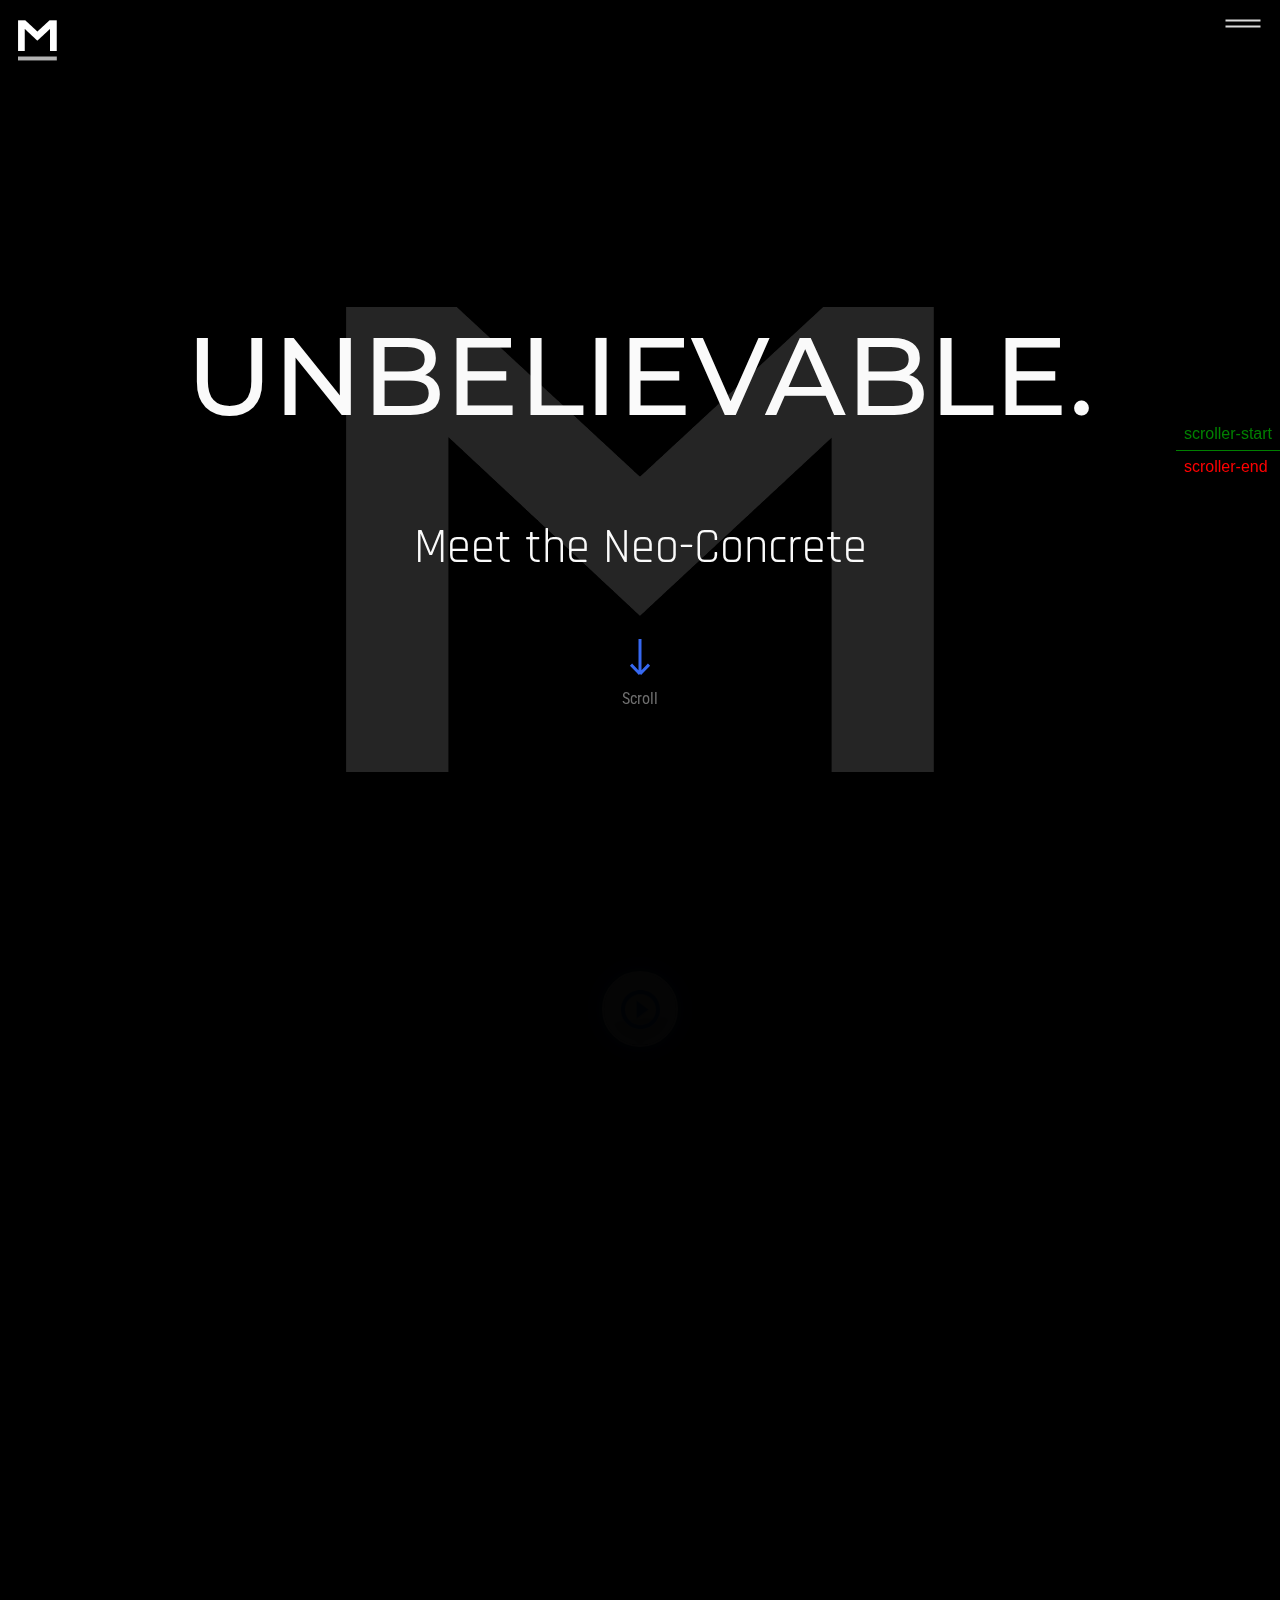
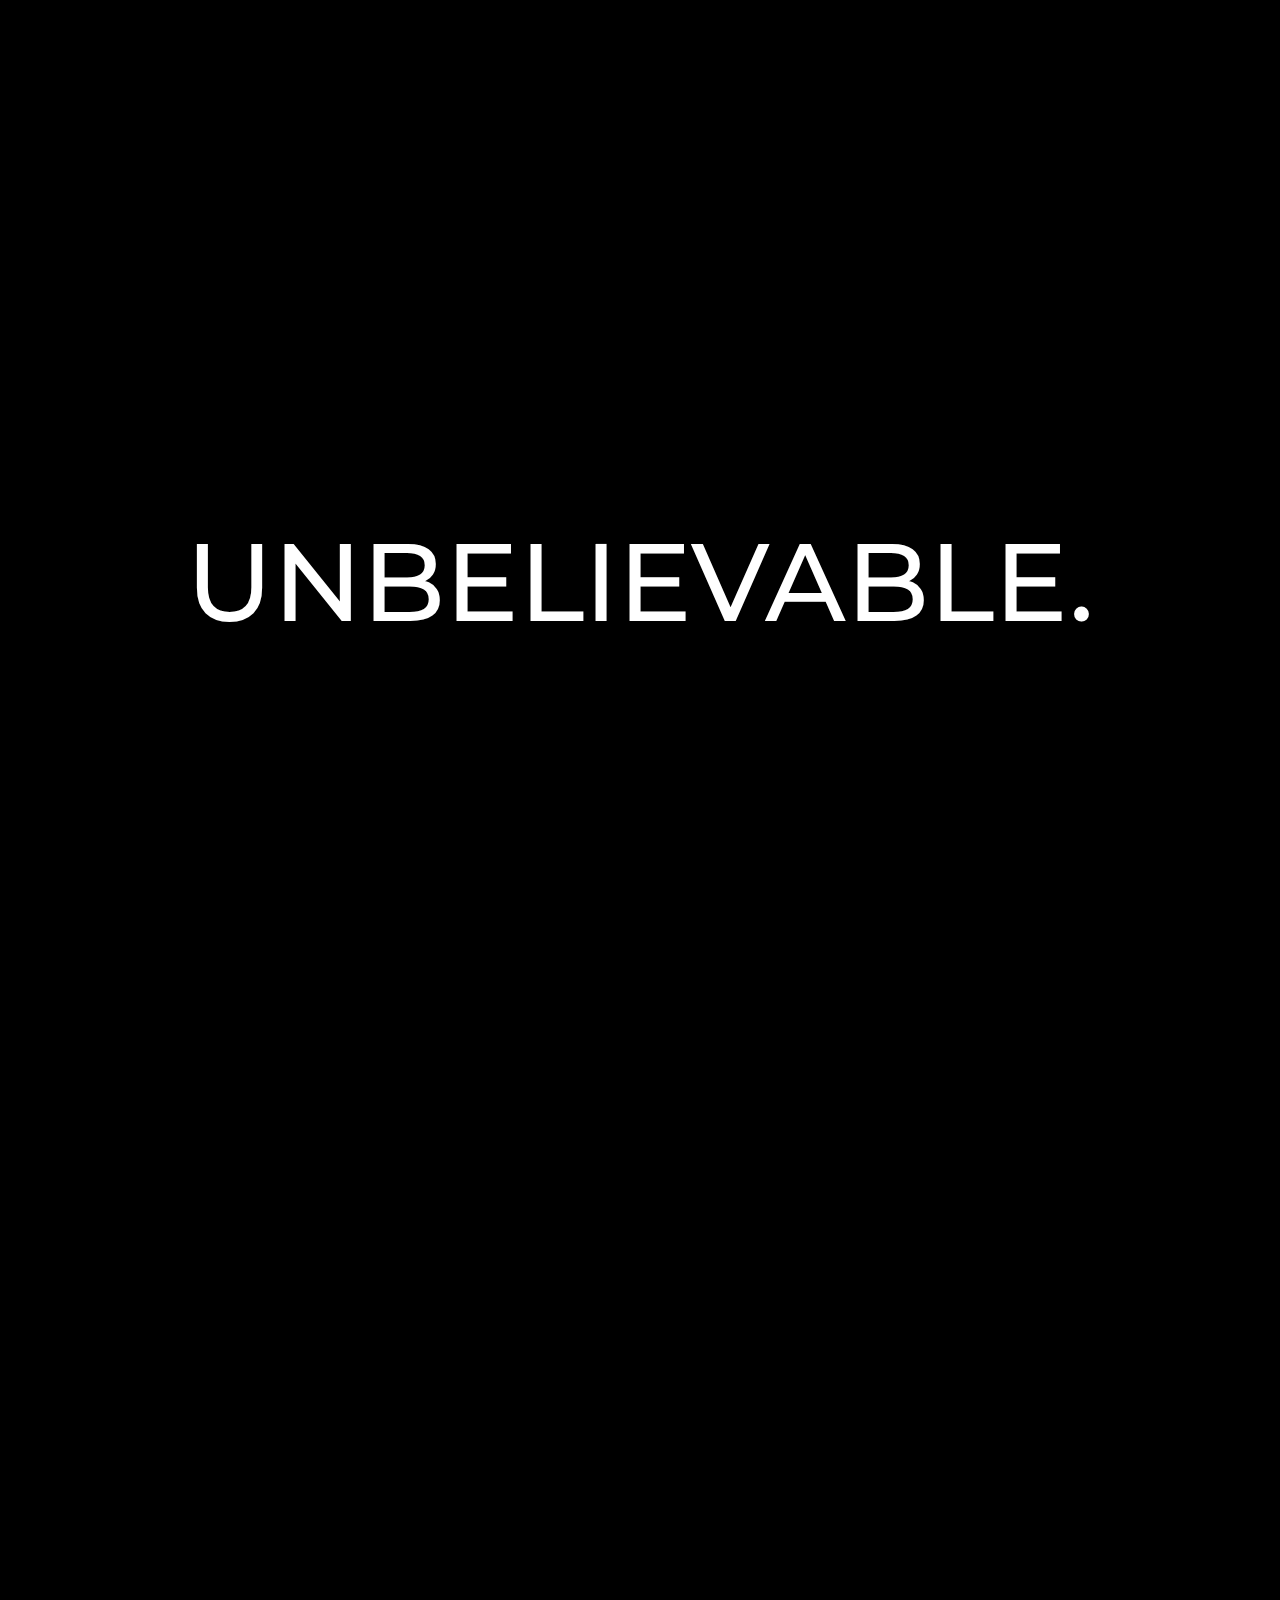
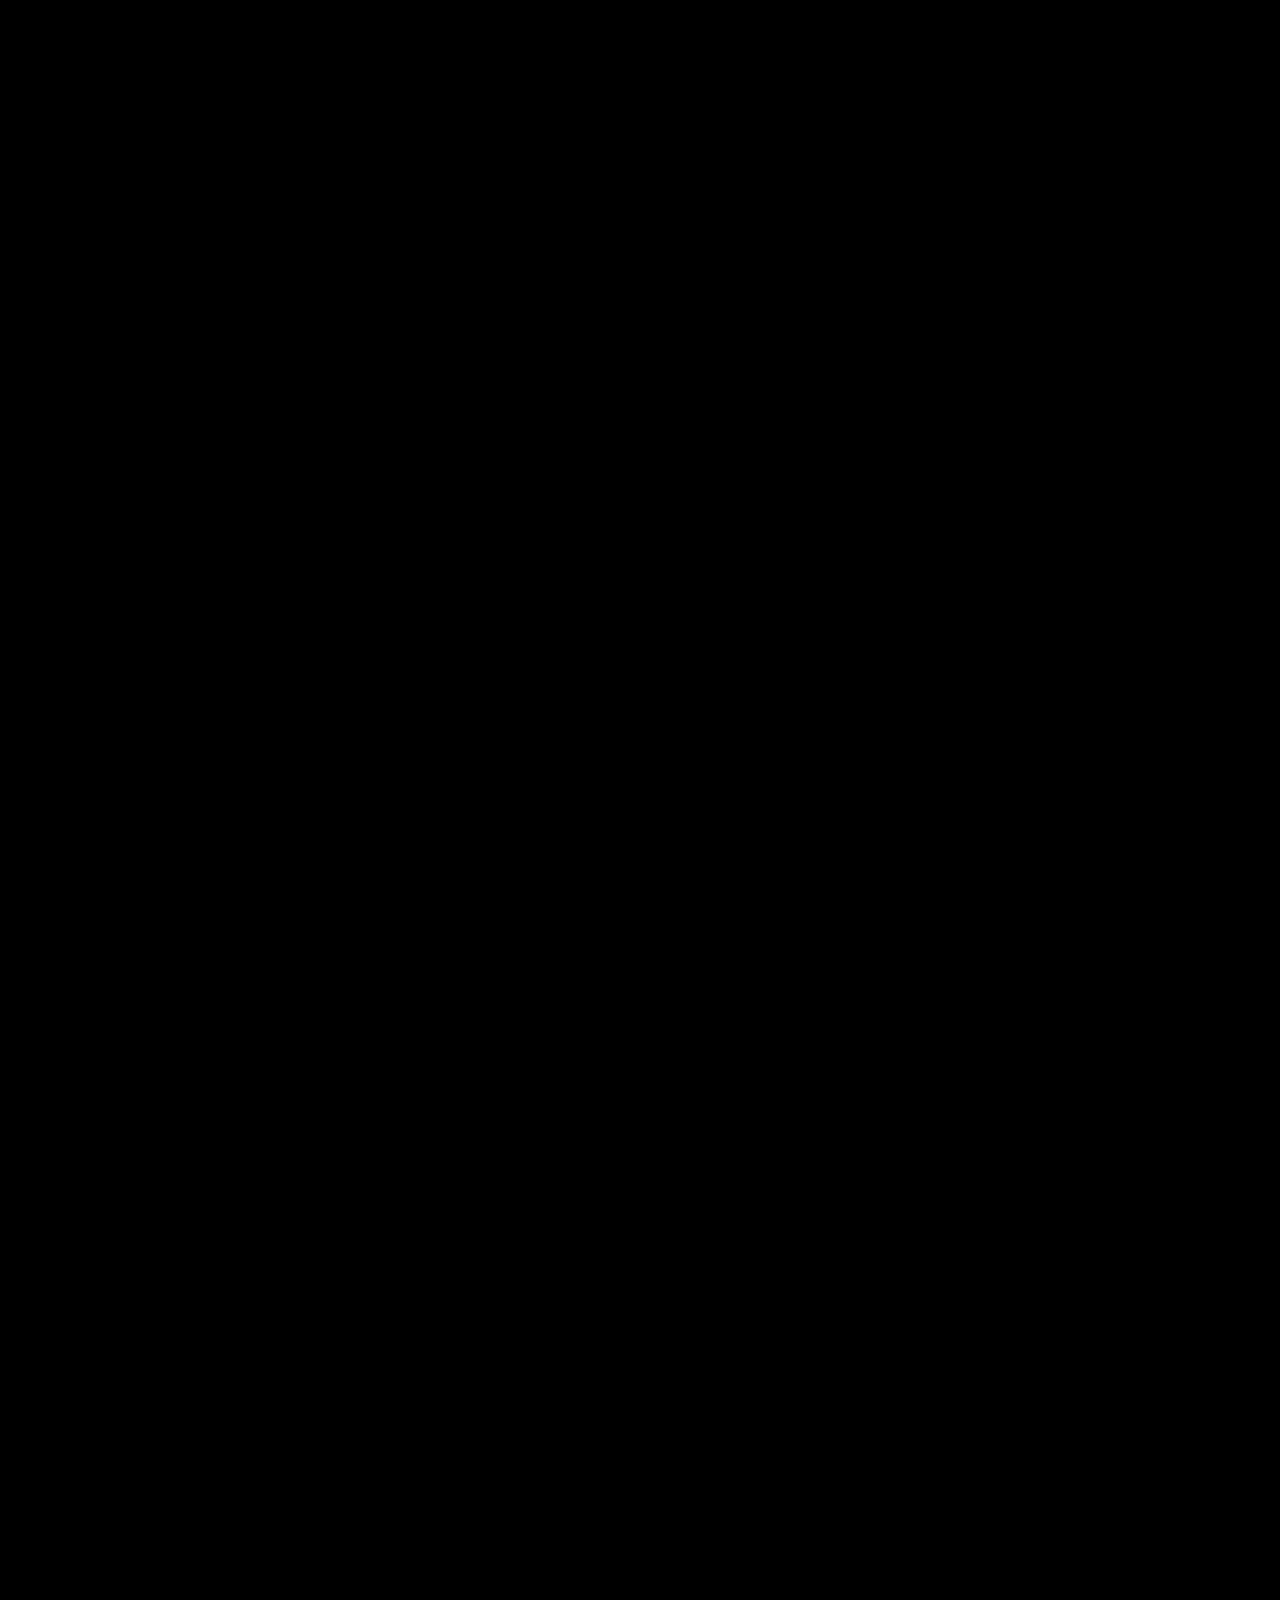
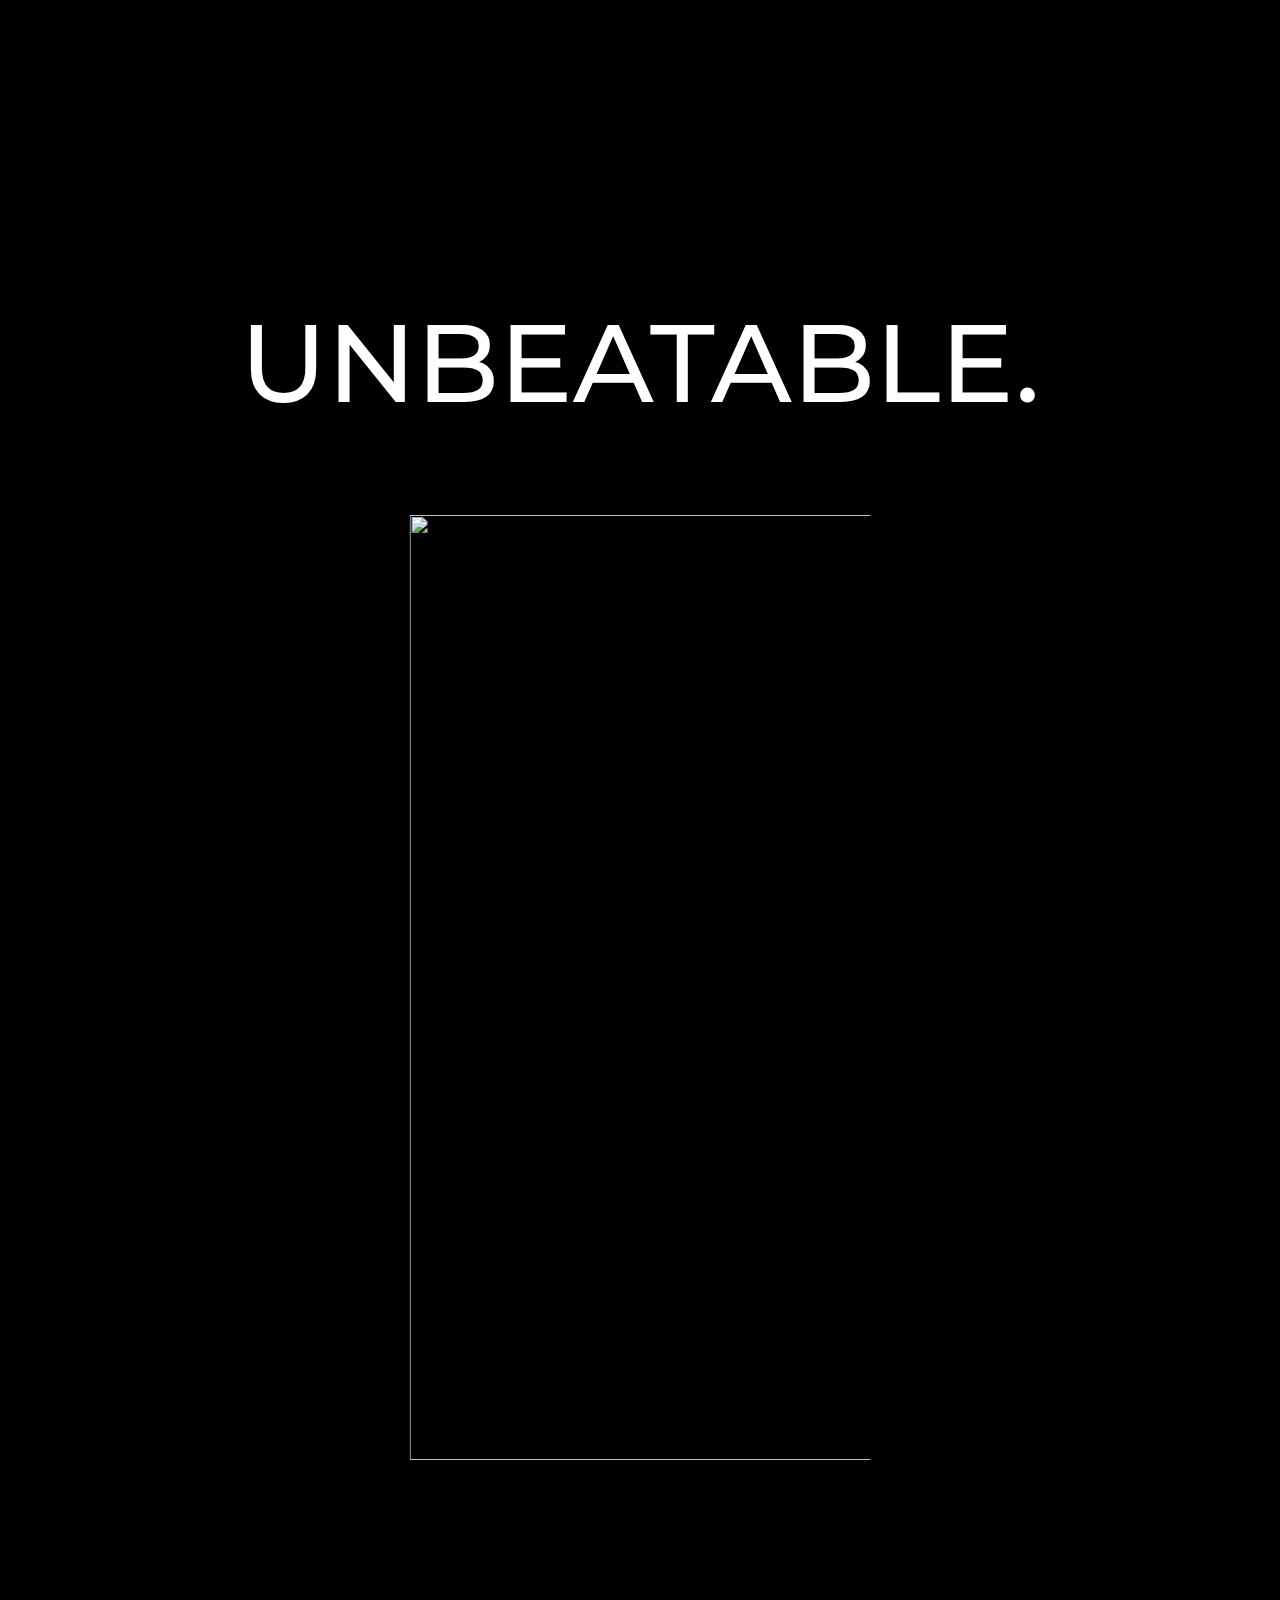
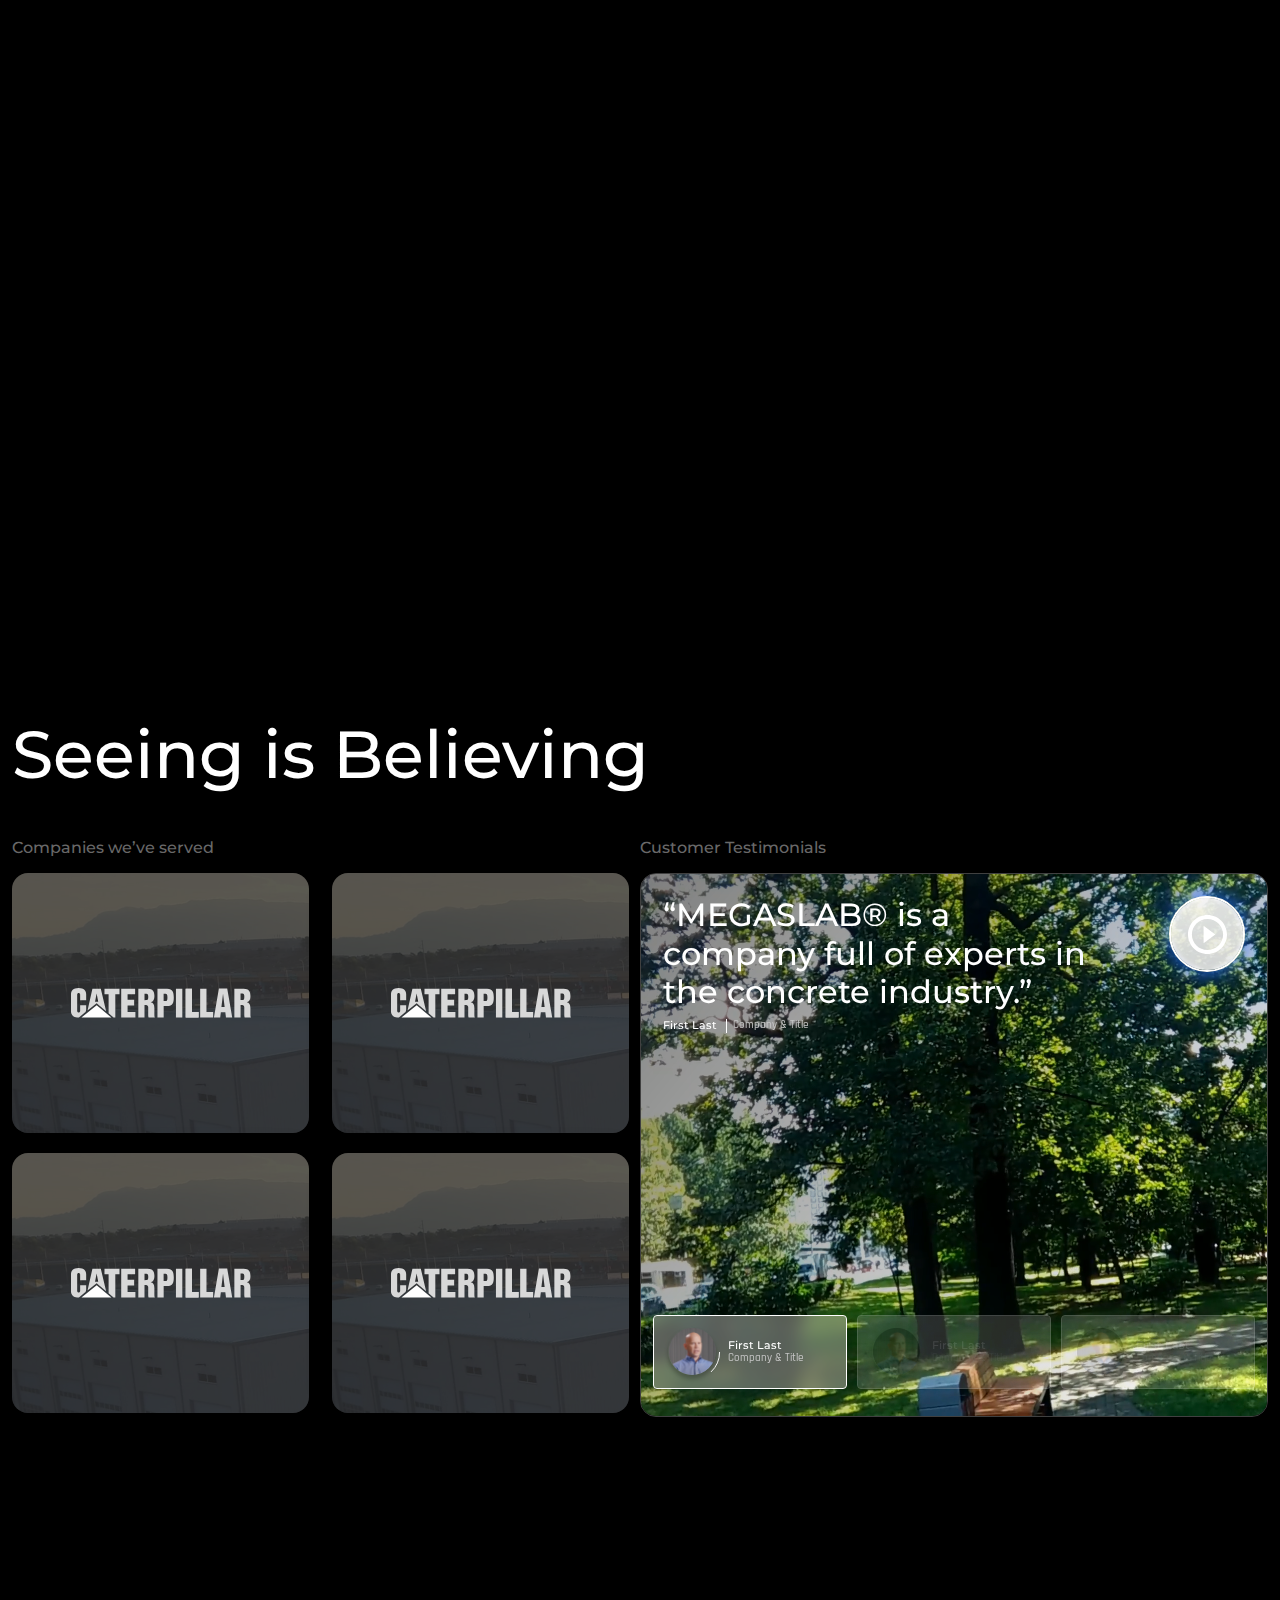
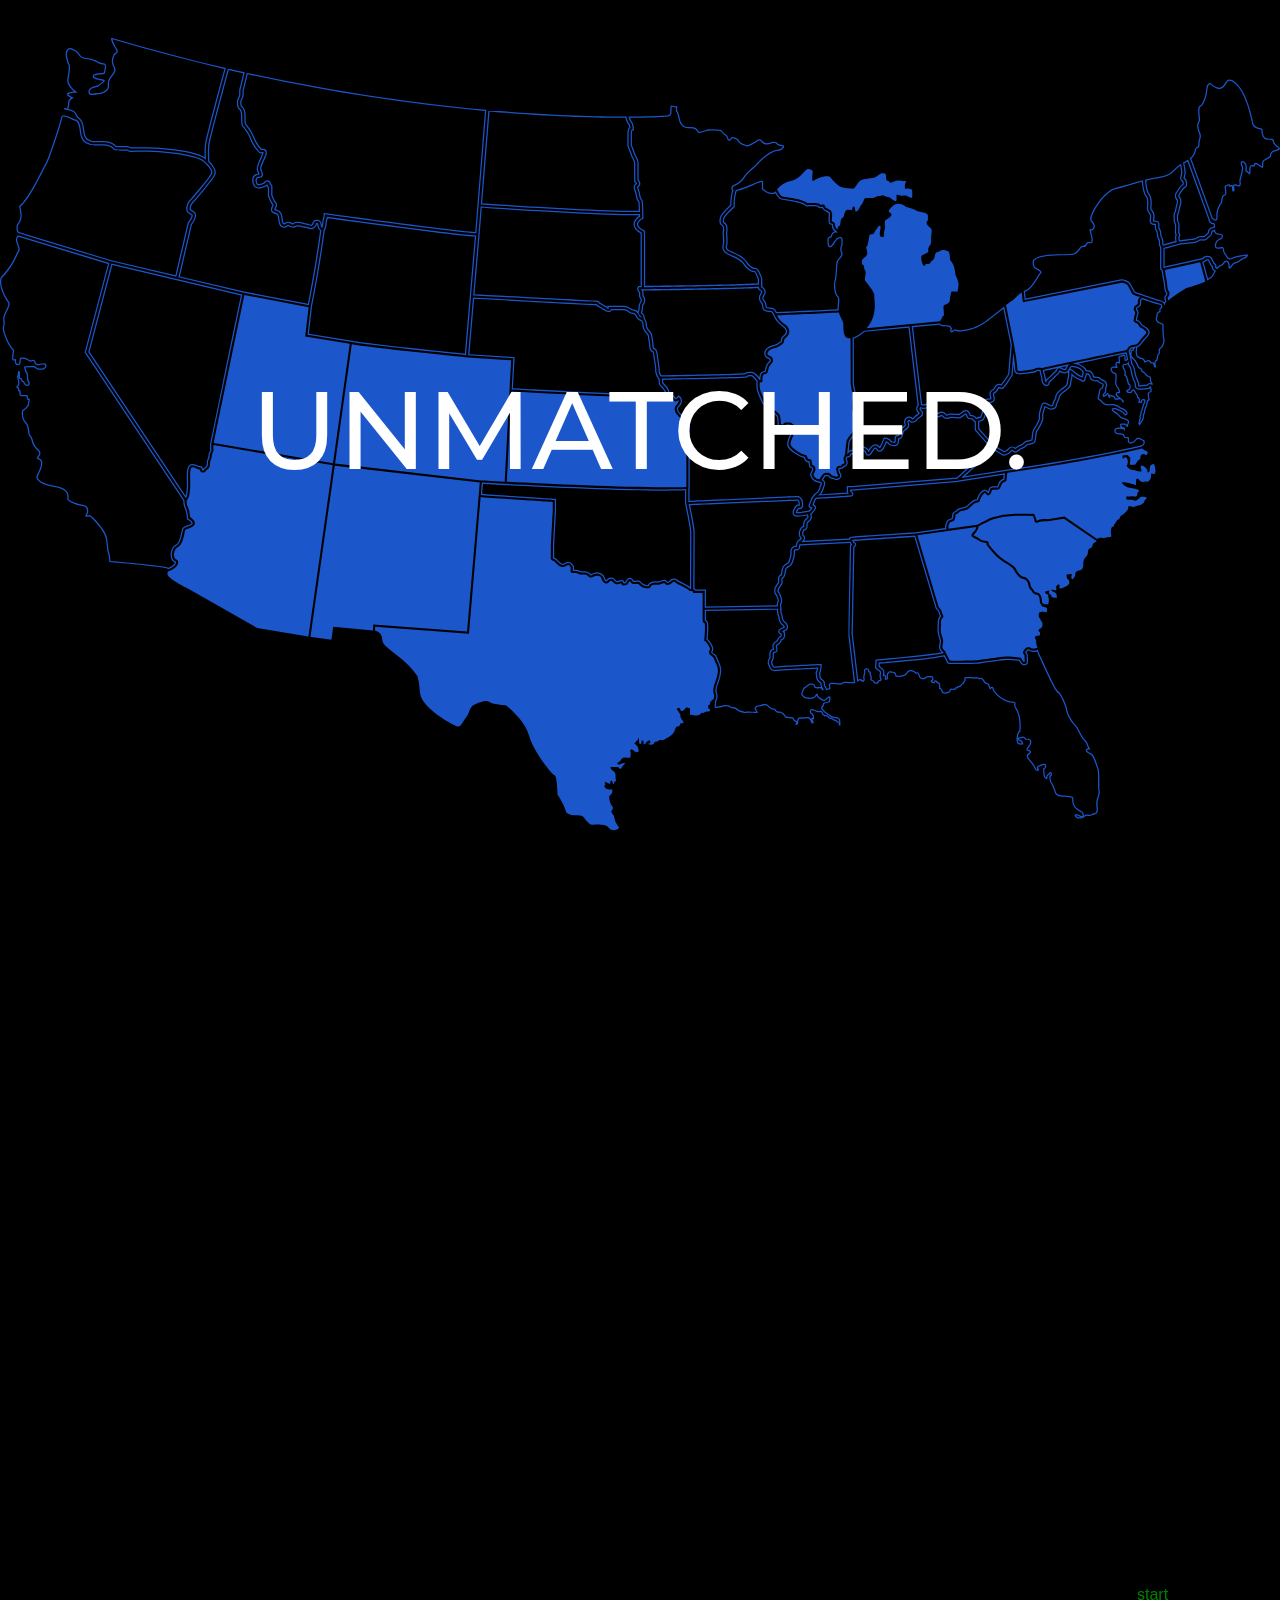
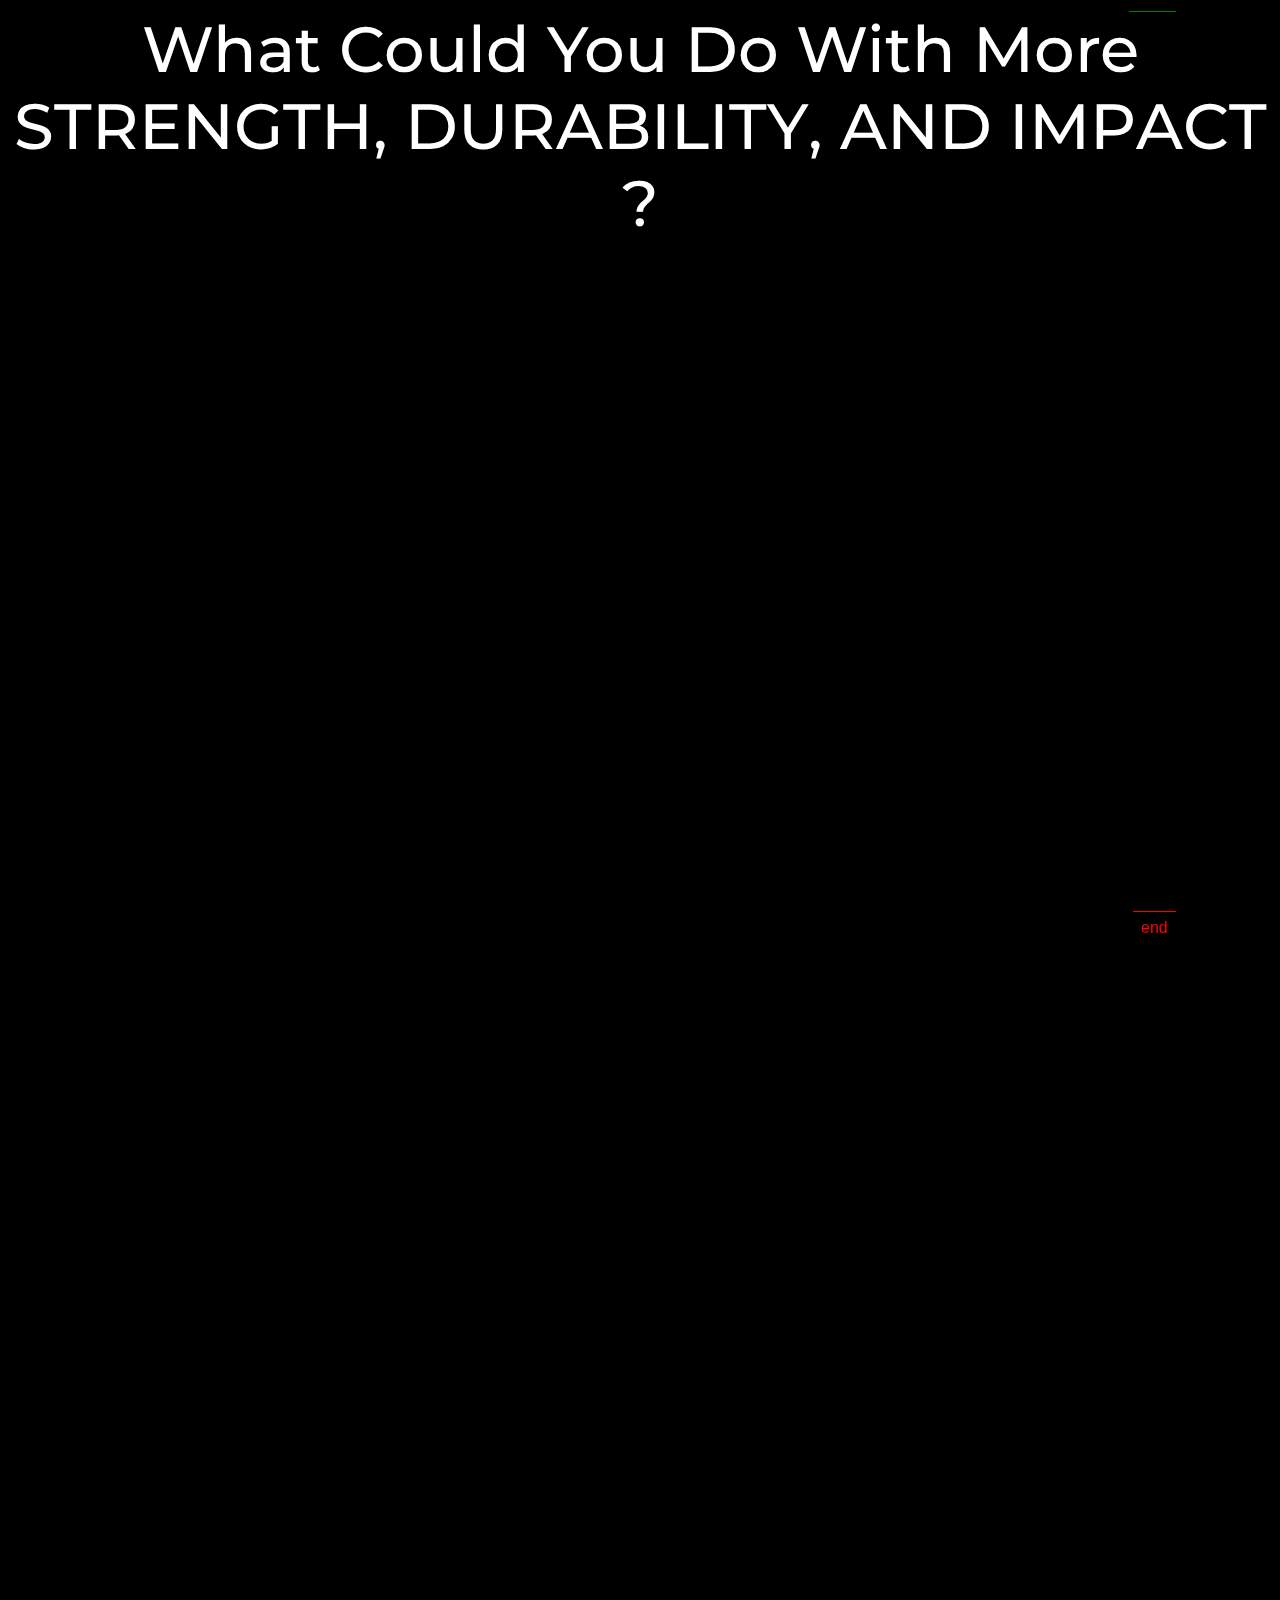
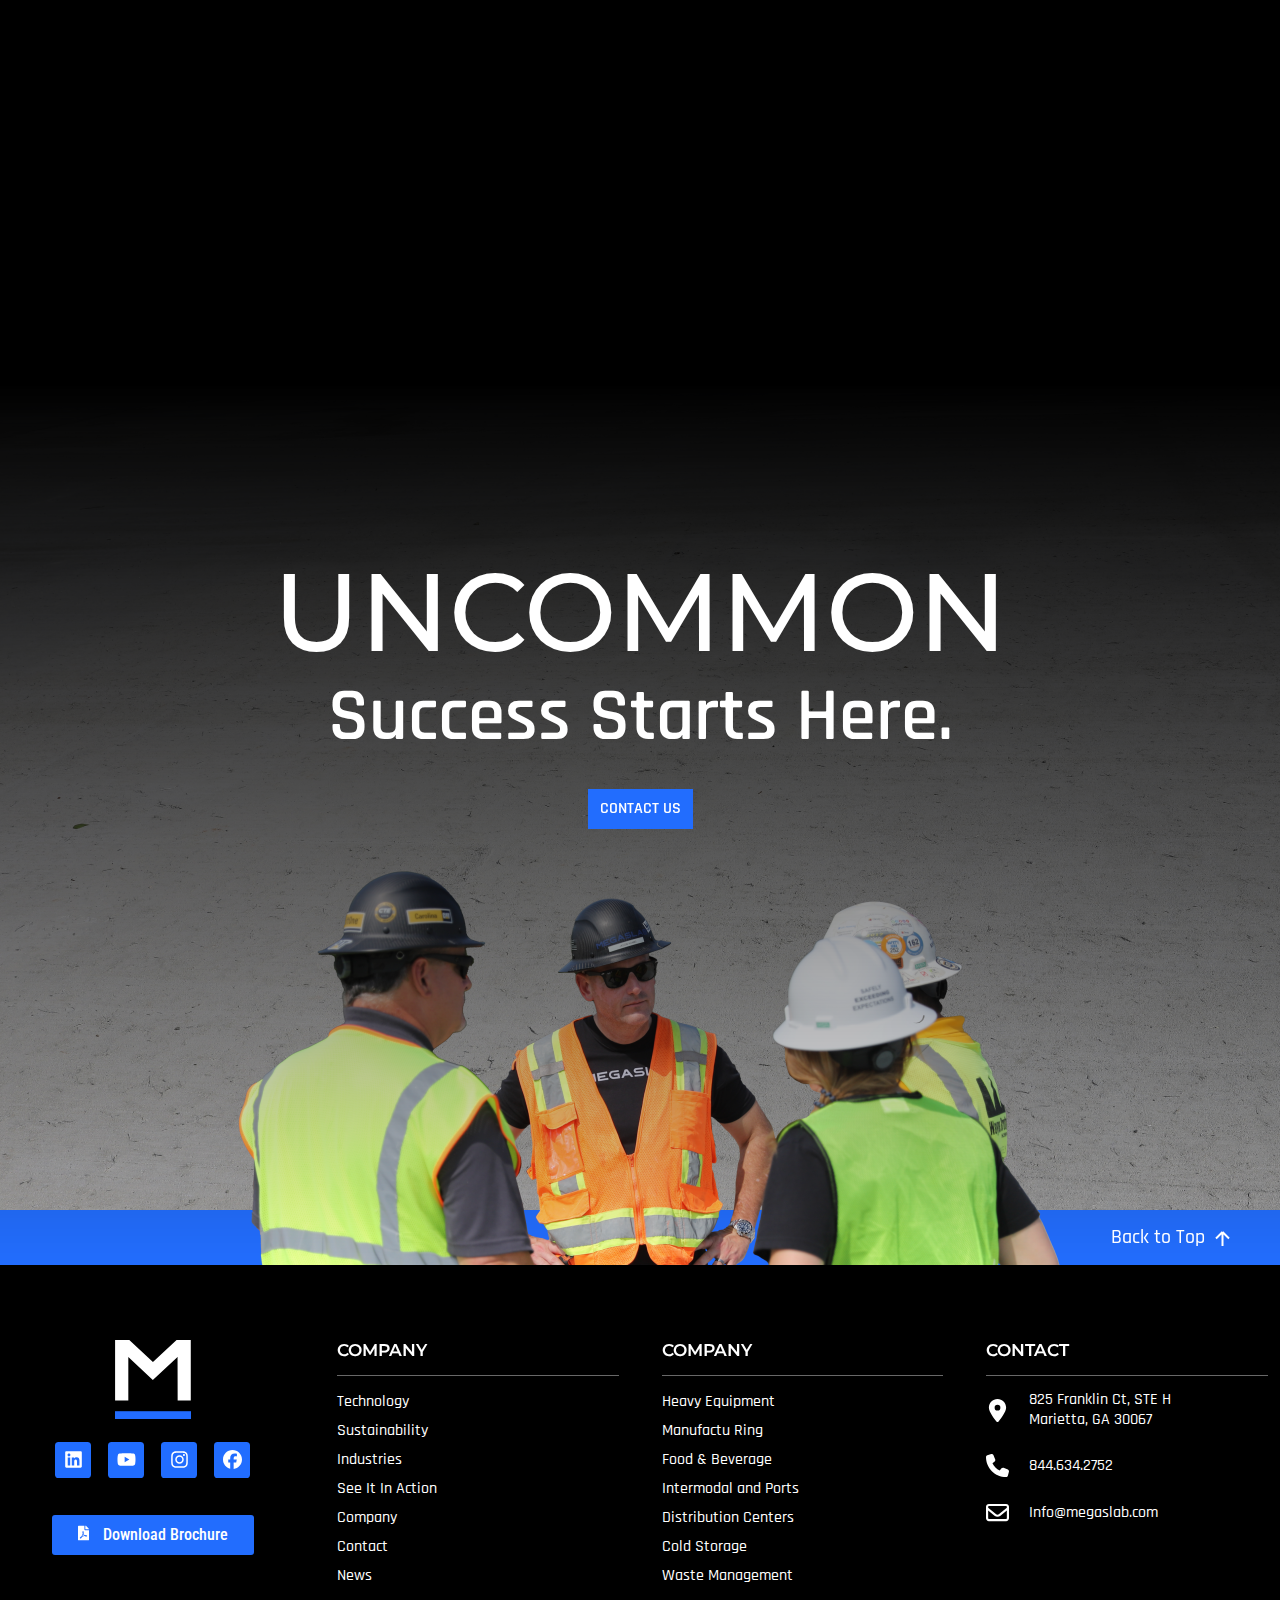
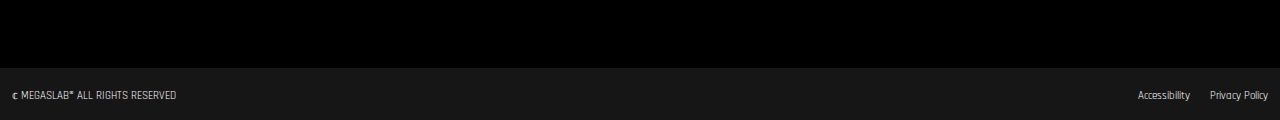
==== commit c5a606c4: "all is ok" ====
--- a/index.html
+++ b/index.html
@@ -14,18 +14,18 @@
 		<title>megaslabdev</title>
 	</head>
 	<body>
-	<!-- header offcanvas section start -->
+		<!-- header offcanvas section start -->
 		<div class="header-offcanvas offcanvas offcanvas-end" tabindex="-1" id="offcanvasRight" aria-labelledby="offcanvasRightLabel">
 			<div class="offcanvas-body">
 				<div class="desktop-div d-none d-lg-flex">
 					<video class="video-item" poster="" src="./assets/video/banner-video.mp4" loop autoplay muted></video>
 					<div class="banner-video-overlay"></div>
 					<a href="#" class="offcanvas-logo">
-						<img src="assets/images/header/offcanvas-logo.svg" alt="header logo">
+					<img src="assets/images/header/offcanvas-logo.svg" alt="header logo">
 					</a>
 					<button type="button" class="btn-close d-flex align-items-center justify-content-center flex-column" data-bs-dismiss="offcanvas" aria-label="Close">
-						<span></span>
-						<span></span>
+					<span></span>
+					<span></span>
 					</button>
 					<div class="container position-relative z-3">
 						<div class="main-menu-area">
@@ -63,60 +63,60 @@
 											<a href="#" class="social-link">
 												<svg width="19" height="19" viewBox="0 0 19 19" fill="none" xmlns="http://www.w3.org/2000/svg">
 													<g clip-path="url(#clip0_10983_1443)">
-													<path d="M18.7035 6.39314L18.7035 13.5701C18.7035 16.5631 16.2422 19 13.2192 19L5.48316 19C2.46012 19 -0.00122081 16.5631 -0.00122094 13.5701L-0.00122125 6.39314C-0.00122139 3.40015 2.46012 0.96327 5.48316 0.96327L13.2192 0.96327C16.2422 0.963269 18.7035 3.40015 18.7035 6.39314ZM1.98039 13.5701C1.98039 15.4819 3.55218 17.0381 5.48316 17.0381L13.2192 17.0381C15.1501 17.0381 16.7219 15.4819 16.7219 13.5701L16.7219 6.39314C16.7219 4.48135 15.1501 2.92518 13.2192 2.92518L5.48316 2.92518C3.55218 2.92518 1.98039 4.48135 1.98039 6.39314L1.98039 13.5701ZM14.5234 9.98044C14.5234 12.8183 12.1922 15.1263 9.32584 15.1263C7.91316 15.1263 6.54147 14.5511 5.55789 13.551C4.59602 12.5725 4.08977 11.2932 4.12834 9.94703C4.17414 8.35983 4.72137 7.03757 5.70977 6.12105C6.64995 5.24989 7.90834 4.80595 9.34995 4.83698C10.7313 4.86801 12.0258 5.40741 12.995 6.35734C13.9785 7.32398 14.5209 8.61044 14.5209 9.98044L14.5234 9.98044ZM6.5487 10.0902C6.5487 10.7538 6.81147 11.3886 7.29602 11.8803C7.82638 12.4197 8.56647 12.73 9.32826 12.73C10.8591 12.73 12.1054 11.496 12.1054 9.98044C12.1054 8.46485 10.8735 7.26431 9.30174 7.2309C8.74727 7.21896 7.95897 7.31921 7.36834 7.86816C6.86209 8.33835 6.57763 9.08063 6.55111 10.0162C6.55111 10.0401 6.55111 10.0664 6.55111 10.0902L6.5487 10.0902ZM3.27735 5.11862C3.27735 5.72963 3.77878 6.22607 4.39593 6.22607C5.01307 6.22607 5.5145 5.72963 5.5145 5.11861C5.5145 4.50761 5.01307 4.01116 4.39593 4.01116C3.77878 4.01116 3.27735 4.50761 3.27735 5.11862Z" fill="#226DFE"/>
+														<path d="M18.7035 6.39314L18.7035 13.5701C18.7035 16.5631 16.2422 19 13.2192 19L5.48316 19C2.46012 19 -0.00122081 16.5631 -0.00122094 13.5701L-0.00122125 6.39314C-0.00122139 3.40015 2.46012 0.96327 5.48316 0.96327L13.2192 0.96327C16.2422 0.963269 18.7035 3.40015 18.7035 6.39314ZM1.98039 13.5701C1.98039 15.4819 3.55218 17.0381 5.48316 17.0381L13.2192 17.0381C15.1501 17.0381 16.7219 15.4819 16.7219 13.5701L16.7219 6.39314C16.7219 4.48135 15.1501 2.92518 13.2192 2.92518L5.48316 2.92518C3.55218 2.92518 1.98039 4.48135 1.98039 6.39314L1.98039 13.5701ZM14.5234 9.98044C14.5234 12.8183 12.1922 15.1263 9.32584 15.1263C7.91316 15.1263 6.54147 14.5511 5.55789 13.551C4.59602 12.5725 4.08977 11.2932 4.12834 9.94703C4.17414 8.35983 4.72137 7.03757 5.70977 6.12105C6.64995 5.24989 7.90834 4.80595 9.34995 4.83698C10.7313 4.86801 12.0258 5.40741 12.995 6.35734C13.9785 7.32398 14.5209 8.61044 14.5209 9.98044L14.5234 9.98044ZM6.5487 10.0902C6.5487 10.7538 6.81147 11.3886 7.29602 11.8803C7.82638 12.4197 8.56647 12.73 9.32826 12.73C10.8591 12.73 12.1054 11.496 12.1054 9.98044C12.1054 8.46485 10.8735 7.26431 9.30174 7.2309C8.74727 7.21896 7.95897 7.31921 7.36834 7.86816C6.86209 8.33835 6.57763 9.08063 6.55111 10.0162C6.55111 10.0401 6.55111 10.0664 6.55111 10.0902L6.5487 10.0902ZM3.27735 5.11862C3.27735 5.72963 3.77878 6.22607 4.39593 6.22607C5.01307 6.22607 5.5145 5.72963 5.5145 5.11861C5.5145 4.50761 5.01307 4.01116 4.39593 4.01116C3.77878 4.01116 3.27735 4.50761 3.27735 5.11862Z" fill="#226DFE"/>
 													</g>
 													<defs>
-													<clipPath id="clip0_10983_1443">
-													<rect width="18.0367" height="18.7048" fill="white" transform="translate(0 19) rotate(-90)"/>
-													</clipPath>
+														<clipPath id="clip0_10983_1443">
+															<rect width="18.0367" height="18.7048" fill="white" transform="translate(0 19) rotate(-90)"/>
+														</clipPath>
 													</defs>
-												</svg>	
+												</svg>
 											</a>
 											<a href="#" class="social-link">
 												<svg width="20" height="20" viewBox="0 0 20 20" fill="none" xmlns="http://www.w3.org/2000/svg">
 													<path d="M15.9187 1.75L18.8656 1.75L12.4291 9.07258L20.0009 19.0383H14.0737L9.42795 12.9957L4.1185 19.0383H1.16742L8.0505 11.2045L0.791748 1.75L6.86923 1.75L11.0642 7.2731L15.9187 1.75ZM14.8835 17.2845H16.5156L5.98015 3.41233L4.22703 3.41233L14.8835 17.2845Z" fill="#226DFE"/>
-												</svg>		
+												</svg>
 											</a>
 											<a href="#" class="social-link">
 												<svg width="23" height="20" viewBox="0 0 23 20" fill="none" xmlns="http://www.w3.org/2000/svg">
 													<g clip-path="url(#clip0_10983_1441)">
-													<g clip-path="url(#clip1_10983_1441)">
-													<path d="M5.62965 20.0041H1.24893L1.24893 7.17911L5.62965 7.17911L5.62965 20.0041ZM3.43693 5.42967C2.03612 5.42967 0.899902 4.37485 0.899902 3.10136C0.899902 2.48966 1.1672 1.903 1.64298 1.47046C2.11876 1.03792 2.76407 0.794922 3.43693 0.794922C4.10979 0.794922 4.75509 1.03792 5.23088 1.47046C5.70666 1.903 5.97396 2.48966 5.97396 3.10136C5.97396 4.37485 4.83727 5.42967 3.43693 5.42967ZM22.0253 20.0041H17.654V13.761C17.654 12.2731 17.621 10.365 15.3764 10.365C13.0988 10.365 12.7497 11.9815 12.7497 13.6538L12.7497 20.0041L8.37373 20.0041L8.37373 7.17911L12.5752 7.17911V8.92856H12.6365C13.2214 7.92091 14.65 6.85753 16.7814 6.85753C21.215 6.85753 22.03 9.51171 22.03 12.9591V20.0041H22.0253Z" fill="#226DFE"/>
-													</g>
+														<g clip-path="url(#clip1_10983_1441)">
+															<path d="M5.62965 20.0041H1.24893L1.24893 7.17911L5.62965 7.17911L5.62965 20.0041ZM3.43693 5.42967C2.03612 5.42967 0.899902 4.37485 0.899902 3.10136C0.899902 2.48966 1.1672 1.903 1.64298 1.47046C2.11876 1.03792 2.76407 0.794922 3.43693 0.794922C4.10979 0.794922 4.75509 1.03792 5.23088 1.47046C5.70666 1.903 5.97396 2.48966 5.97396 3.10136C5.97396 4.37485 4.83727 5.42967 3.43693 5.42967ZM22.0253 20.0041H17.654V13.761C17.654 12.2731 17.621 10.365 15.3764 10.365C13.0988 10.365 12.7497 11.9815 12.7497 13.6538L12.7497 20.0041L8.37373 20.0041L8.37373 7.17911L12.5752 7.17911V8.92856H12.6365C13.2214 7.92091 14.65 6.85753 16.7814 6.85753C21.215 6.85753 22.03 9.51171 22.03 12.9591V20.0041H22.0253Z" fill="#226DFE"/>
+														</g>
 													</g>
 													<defs>
-													<clipPath id="clip0_10983_1441">
-													<rect width="22.4497" height="19.7771" fill="white"/>
-													</clipPath>
-													<clipPath id="clip1_10983_1441">
-													<rect width="23.051" height="23.051" fill="white" transform="translate(-0.535156 -1.60059)"/>
-													</clipPath>
+														<clipPath id="clip0_10983_1441">
+															<rect width="22.4497" height="19.7771" fill="white"/>
+														</clipPath>
+														<clipPath id="clip1_10983_1441">
+															<rect width="23.051" height="23.051" fill="white" transform="translate(-0.535156 -1.60059)"/>
+														</clipPath>
 													</defs>
 												</svg>
 											</a>
 											<a href="#" class="social-link">
 												<svg width="19" height="19" viewBox="0 0 19 19" fill="none" xmlns="http://www.w3.org/2000/svg">
 													<g clip-path="url(#clip0_10983_1438)">
-													<path d="M17.4772 4.74598C17.2731 3.9816 16.6739 3.38171 15.9127 3.17852C14.5327 2.80762 9.00014 2.80762 9.00014 2.80762C9.00014 2.80762 3.46754 2.80762 2.08763 3.17852C1.32641 3.38171 0.727152 3.9816 0.523081 4.74598C0.153809 6.1296 0.153809 9.01295 0.153809 9.01295C0.153809 9.01295 0.153809 11.8963 0.523081 13.2799C0.727152 14.0443 1.32641 14.6184 2.08763 14.8216C3.46754 15.1925 9.00014 15.1925 9.00014 15.1925C9.00014 15.1925 14.5327 15.1925 15.9127 14.8216C16.6739 14.6184 17.2731 14.0411 17.4772 13.2799C17.8465 11.8963 17.8465 9.01295 17.8465 9.01295C17.8465 9.01295 17.8465 6.1296 17.4772 4.74598ZM7.19265 11.6318L7.19265 6.39407L11.815 9.01295L7.19265 11.6318Z" fill="#226DFE"/>
+														<path d="M17.4772 4.74598C17.2731 3.9816 16.6739 3.38171 15.9127 3.17852C14.5327 2.80762 9.00014 2.80762 9.00014 2.80762C9.00014 2.80762 3.46754 2.80762 2.08763 3.17852C1.32641 3.38171 0.727152 3.9816 0.523081 4.74598C0.153809 6.1296 0.153809 9.01295 0.153809 9.01295C0.153809 9.01295 0.153809 11.8963 0.523081 13.2799C0.727152 14.0443 1.32641 14.6184 2.08763 14.8216C3.46754 15.1925 9.00014 15.1925 9.00014 15.1925C9.00014 15.1925 14.5327 15.1925 15.9127 14.8216C16.6739 14.6184 17.2731 14.0411 17.4772 13.2799C17.8465 11.8963 17.8465 9.01295 17.8465 9.01295C17.8465 9.01295 17.8465 6.1296 17.4772 4.74598ZM7.19265 11.6318L7.19265 6.39407L11.815 9.01295L7.19265 11.6318Z" fill="#226DFE"/>
 													</g>
 													<defs>
-													<clipPath id="clip0_10983_1438">
-													<rect width="18.7081" height="18.2158" fill="white"/>
-													</clipPath>
+														<clipPath id="clip0_10983_1438">
+															<rect width="18.7081" height="18.2158" fill="white"/>
+														</clipPath>
 													</defs>
-												</svg>			
+												</svg>
 											</a>
 											<a href="#" class="social-link">
 												<svg width="20" height="20" viewBox="0 0 20 20" fill="none" xmlns="http://www.w3.org/2000/svg">
 													<g clip-path="url(#clip0_10983_1437)">
-													<path d="M14.1684 11.2007L14.7233 7.72426L11.2541 7.72426V5.46831C11.2541 4.51723 11.7388 3.59016 13.2925 3.59016L14.8696 3.59016V0.63037C14.8696 0.63037 13.4384 0.395508 12.07 0.395508C9.21308 0.395508 7.34565 2.06055 7.34565 5.07474L7.34565 7.72426L4.16992 7.72426L4.16992 11.2007H7.34565L7.34565 19.6047H11.2541L11.2541 11.2007H14.1684Z" fill="#226DFE"/>
+														<path d="M14.1684 11.2007L14.7233 7.72426L11.2541 7.72426V5.46831C11.2541 4.51723 11.7388 3.59016 13.2925 3.59016L14.8696 3.59016V0.63037C14.8696 0.63037 13.4384 0.395508 12.07 0.395508C9.21308 0.395508 7.34565 2.06055 7.34565 5.07474L7.34565 7.72426L4.16992 7.72426L4.16992 11.2007H7.34565L7.34565 19.6047H11.2541L11.2541 11.2007H14.1684Z" fill="#226DFE"/>
 													</g>
 													<defs>
-													<clipPath id="clip0_10983_1437">
-													<rect width="19.7771" height="19.7771" fill="white"/>
-													</clipPath>
+														<clipPath id="clip0_10983_1437">
+															<rect width="19.7771" height="19.7771" fill="white"/>
+														</clipPath>
 													</defs>
-												</svg>			
+												</svg>
 											</a>
 										</div>
 									</div>
@@ -126,14 +126,13 @@
 					</div>
 				</div>
 				<div class="mobile-div d-block d-lg-none">
-
 					<button type="button" class="btn-close d-flex align-items-center justify-content-center flex-column" data-bs-dismiss="offcanvas" aria-label="Close">
-						<span></span>
-						<span></span>
+					<span></span>
+					<span></span>
 					</button>
 					<div class="mobile-menu-area">
 						<a href="#" class="mobile-logo">
-							<img src="assets/images/header/mobile-menu-icon.svg" alt="header logo">
+						<img src="assets/images/header/mobile-menu-icon.svg" alt="header logo">
 						</a>
 						<div class="mobile-menu-list-wrapper">
 							<ul>
@@ -145,7 +144,8 @@
 									</a>
 								</li>
 								<li>
-									<a href="#" id="menu-list">Industries
+									<a href="#" id="menu-list">
+										Industries
 										<svg class="rotate-icon" xmlns="http://www.w3.org/2000/svg" viewBox="0 0 320 512">
 											<path fill="#fff" d="M137.4 374.6c12.5 12.5 32.8 12.5 45.3 0l128-128c9.2-9.2 11.9-22.9 6.9-34.9s-16.6-19.8-29.6-19.8L32 192c-12.9 0-24.6 7.8-29.6 19.8s-2.2 25.7 6.9 34.9l128 128z"/>
 										</svg>
@@ -170,7 +170,6 @@
 											<path fill="white" d="M137.4 374.6c12.5 12.5 32.8 12.5 45.3 0l128-128c9.2-9.2 11.9-22.9 6.9-34.9s-16.6-19.8-29.6-19.8L32 192c-12.9 0-24.6 7.8-29.6 19.8s-2.2 25.7 6.9 34.9l128 128z"/>
 										</svg>
 									</a>
-									
 									<ul class="sub-menu">
 										<li><a href="#">Heavy Equipment</a></li>
 										<li><a href="#">Manufactu Ring</a></li>
@@ -189,533 +188,533 @@
 								</li>
 							</ul>
 						</div>
-
 					</div>
 				</div>
 			</div>
 		</div>
-	<!-- header offcanvas section end -->
-	<!-- header section start -->
+		<!-- header offcanvas section end -->
+		<!-- header section start -->
 		<header class="header-area">
 			<div class="container">
 				<div class="main-header-wrapper d-flex align-items-start justify-content-between gap-3">
 					<a href="#" class="main-logo">
-						<img src="assets/images/header/header-logo.png" alt="logo">
+					<img src="assets/images/header/header-logo.png" alt="logo">
 					</a>
 					<button class="humbarger-btn" data-bs-toggle="offcanvas" data-bs-target="#offcanvasRight" aria-controls="offcanvasRight" type="button">
-						<span></span>
-						<span></span>
+					<span></span>
+					<span></span>
 					</button>
 				</div>
 			</div>
 		</header>
-	<!-- header section end -->
-	<main>
-
-		<!-- <div class="main-div">
-			<div class="div-1">1</div>
-			<div class="div-2">2</div>
-		</div> -->
-		<!-- header fix -->
-		 <div class="heder-fix"></div>
-		<!-- header fix -->
-
-	<!-- banner section start -->
-		<section class="banner-area  position-relative overflow-hidden">
-			<div class="hero-splash  video-banner">
-				<div class="primary-title">
+		<!-- header section end -->
+		<main>
+			<!-- header fix -->
+			<div class="heder-fix"></div>
+			<!-- header fix -->
+			<!-- banner section start -->
+			<section class="banner-area  position-relative overflow-hidden">
+				<div class="hero-splash  video-banner">
+					<div class="primary-title">
+						<div class="container">
+							<div class="banner-content text-center">
+								<h1 class="title text-uppercase main-title">UnbElievable.</h1>
+								<p>Meet the Neo-Concrete</p>
+								<a href="#" class="scroll-icon d-flex align-items-center justify-content-center flex-column">
+									<svg width="22" height="38" viewBox="0 0 22 38" fill="none" xmlns="http://www.w3.org/2000/svg">
+										<path d="M2 25.636L11 35M11 35L20 25.636M11 35V0" stroke="#386BF6" stroke-width="3"/>
+									</svg>
+									<span>Scroll</span>	
+								</a>
+							</div>
+						</div>
+					</div>
+					<div class="banner-video-mask">
+						<video class="video-item" poster="..." src="./assets/video/banner-video.mp4" loop autoplay muted></video>
+						<div class="banner-video-overlay"></div>
+					</div>
+					<div class="secondary-title">
+						<div class="container">
+							<a href="#" class="video-icon d-flex align-items-center justify-content-center flex-column">
+								<div class="video-icon-bg bg-fix"></div>
+								<svg width="39" height="39" viewBox="0 0 39 39" fill="none" xmlns="http://www.w3.org/2000/svg">
+									<path d="M15.6 28.275L27.3 19.5L15.6 10.725V28.275ZM19.5 0C8.736 0 0 8.736 0 19.5C0 30.264 8.736 39 19.5 39C30.264 39 39 30.264 39 19.5C39 8.736 30.264 0 19.5 0ZM19.5 35.1C10.9005 35.1 3.9 28.0995 3.9 19.5C3.9 10.9005 10.9005 3.9 19.5 3.9C28.0995 3.9 35.1 10.9005 35.1 19.5C35.1 28.0995 28.0995 35.1 19.5 35.1Z" fill="#226DFE"/>
+								</svg>
+							</a>
+						</div>
+					</div>
+				</div>
+			</section>
+			<!-- banner section end -->
+			<!-- scroll card dection start -->
+			<section class="scroll-card-area overflow-hidden">
+				<div class="scroll-card-pin">
 					<div class="container">
-						<div class="banner-content text-center">
-							<h1 class="title text-uppercase main-title">UnbElievable.</h1>
-							<p>Meet the Neo-Concrete</p>
-							<a href="#" class="scroll-icon d-flex align-items-center justify-content-center flex-column">
-								<svg width="22" height="38" viewBox="0 0 22 38" fill="none" xmlns="http://www.w3.org/2000/svg">
-									<path d="M2 25.636L11 35M11 35L20 25.636M11 35V0" stroke="#386BF6" stroke-width="3"/>
-								</svg>
-								<span>Scroll</span>	
-							</a>
-						</div>
-					</div>
-				</div>
-				<div class="banner-video-mask">
-					<video class="video-item" poster="..." src="./assets/video/banner-video.mp4" loop autoplay muted></video>
-					<div class="banner-video-overlay"></div>
-				</div>
-				<div class="secondary-title">
+						<h2 class="title text-uppercase main-title text-center pin-title">UnbElievable.</h2>
+						<div class="scoll-card-wrapper">
+							<div class="row gx-0 justify-content-center">
+								<div class="col-lg-6">
+									<div class="scoll-card-info right-card">
+										<div class="scroll-card-video">
+											<video class="scroll-card-video-item br-16 overflow-hidden" poster="..." src="./assets/video/banner-video.mp4" loop autoplay muted></video>
+										</div>
+										<div class="scroll-card-content-info br-16 overflow-hidden position-relative z-2 d-flex align-items-center justify-content-center">
+											<div class="scroll-card-content-info-bg bg-fix"></div>
+											<h4 class="position-relative z-2">Exceptionally strong and durable.</h4>
+										</div>
+									</div>
+								</div>
+								<div class="col-lg-6"></div>
+								<div class="col-lg-6"></div>
+								<div class="col-lg-6">
+									<div class="scoll-card-info right-card">
+										<div class="scroll-card-video">
+											<video class="scroll-card-video-item br-16 overflow-hidden" poster="..." src="./assets/video/banner-video.mp4" loop autoplay muted></video>
+										</div>
+										<div class="scroll-card-content-info br-16 overflow-hidden position-relative z-2 d-flex align-items-center justify-content-center">
+											<div class="scroll-card-content-info-bg bg-fix"></div>
+											<h4 class="position-relative z-2">Exceptionally strong and durable.</h4>
+										</div>
+									</div>
+								</div>
+								<div class="col-lg-6">
+									<div class="scoll-card-info right-card">
+										<div class="scroll-card-video">
+											<video class="scroll-card-video-item br-16 overflow-hidden" poster="..." src="./assets/video/banner-video.mp4" loop autoplay muted></video>
+										</div>
+										<div class="scroll-card-content-info br-16 overflow-hidden position-relative z-2 d-flex align-items-center justify-content-center">
+											<div class="scroll-card-content-info-bg bg-fix"></div>
+											<h4 class="position-relative z-2">Exceptionally strong and durable.</h4>
+										</div>
+									</div>
+								</div>
+								<div class="col-lg-6"></div>
+							</div>
+						</div>
+					</div>
+				</div>
+			</section>
+			<!-- scroll card dection end -->
+			<!-- full background section start -->
+			<section class="full-background position-relative z-3 overflow-hidden">
+				<div class="container">
+					<h2 class="main-title text-uppercase text-center">UnbEATABLE.</h2>
+				</div>
+				<div class="full-img-pin-div">
+					<div class="img-container">
+						<img src="assets/images/full-background/full-bg.jpg" alt="">
+					</div>
+					<div class="background-content-wrapper">
+						<div class="background-content text-center caption-1">
+							<p>Long-lasting.</p>
+						</div>
+						<div class="background-content text-center caption-2">
+							<p>Highly Resistant to Wear.</p>
+						</div>
+						<div class="background-content text-center caption-3">
+							<p>Exceptional Performance<br>
+								In Cold Climates.
+							</p>
+						</div>
+					</div>
+				</div>
+			</section>
+			<!-- full background section end-->
+			<!-- unconventional section start -->
+			<section class="unconventional-area d-none">
+				<div class="container">
+					<h2 class="title text-uppercase main-title text-center">unconventional</h2>
+					<div class="unconventional-card-wrapper">
+						<div class="row">
+							<div class="col-lg-3 col-md-6">
+								<div class="unconventional-card-info slide-down-card scroll-card-content-info br-16 overflow-hidden position-relative z-2 mb-p">
+									<div class="scroll-card-content-info-bg bg-fix"></div>
+									<div class="unconventional-card-inner-info position-relative z-2">
+										<h3 class="unconventional-number mb-0">01</h3>
+										<p>Fewer repairs =
+											more productivity
+										</p>
+									</div>
+								</div>
+							</div>
+							<div class="col-lg-3 col-md-6">
+								<div class="unconventional-card-info slide-down-card scroll-card-content-info br-16 overflow-hidden position-relative z-2 mb-p">
+									<div class="scroll-card-content-info-bg bg-fix"></div>
+									<div class="unconventional-card-inner-info position-relative z-2">
+										<h3 class="unconventional-number mb-0">02</h3>
+										<p>Fewer replacements =
+											more budget
+										</p>
+									</div>
+								</div>
+							</div>
+							<div class="col-lg-3 col-md-6">
+								<div class="unconventional-card-info slide-down-card scroll-card-content-info br-16 overflow-hidden position-relative z-2 mb-p">
+									<div class="scroll-card-content-info-bg bg-fix"></div>
+									<div class="unconventional-card-inner-info position-relative z-2">
+										<h3 class="unconventional-number mb-0">03</h3>
+										<p>Significant
+											carbon reduction
+										</p>
+									</div>
+								</div>
+							</div>
+							<div class="col-lg-3 col-md-6">
+								<div class="unconventional-card-info slide-down-card scroll-card-content-info br-16 overflow-hidden position-relative z-2 mb-p">
+									<div class="scroll-card-content-info-bg bg-fix"></div>
+									<div class="unconventional-card-inner-info position-relative z-2">
+										<h3 class="unconventional-number mb-0">04</h3>
+										<p>Less stress on
+											the workforce
+										</p>
+									</div>
+								</div>
+							</div>
+						</div>
+					</div>
+					<div class="card-full-bg-area slide-down-card">
+						<img src="assets/images/full-background/cad-full-bg.jpg" alt="..." class="card-full-bg">
+					</div>
+				</div>
+			</section>
+			<!-- unconventional section end  -->
+			<!-- testimonial section start -->
+			<section class="testimonial-area">
+				<div class="container">
+					<h2>Seeing is Believing</h2>
+					<div class="row">
+						<div class="col-lg-6">
+							<h3 class="testimonial-title">Companies we’ve served</h3>
+							<div class="companies-area">
+								<div class="row">
+									<div class="col-lg-6">
+										<div class="companies-card-wrapper position-relative z-3 br-16 overflow-hidden d-flex align-items-center justify-content-center">
+											<div class="companies-img-bg bg-fix" style="background-image: url('assets/images/companies/companies-img-1.jpg');"></div>
+											<div class="companies-logo position-relative z-3">
+												<img src="assets/images/companies/companies-logo-1.svg" alt="....">
+											</div>
+										</div>
+									</div>
+									<div class="col-lg-6">
+										<div class="companies-card-wrapper position-relative z-3 br-16 overflow-hidden d-flex align-items-center justify-content-center">
+											<div class="companies-img-bg bg-fix" style="background-image: url('assets/images/companies/companies-img-1.jpg');"></div>
+											<div class="companies-logo position-relative z-3">
+												<img src="assets/images/companies/companies-logo-1.svg" alt="....">
+											</div>
+										</div>
+									</div>
+									<div class="col-lg-6">
+										<div class="companies-card-wrapper position-relative z-3 br-16 overflow-hidden d-flex align-items-center justify-content-center">
+											<div class="companies-img-bg bg-fix" style="background-image: url('assets/images/companies/companies-img-1.jpg');"></div>
+											<div class="companies-logo position-relative z-3">
+												<img src="assets/images/companies/companies-logo-1.svg" alt="....">
+											</div>
+										</div>
+									</div>
+									<div class="col-lg-6">
+										<div class="companies-card-wrapper position-relative z-3 br-16 overflow-hidden d-flex align-items-center justify-content-center">
+											<div class="companies-img-bg bg-fix" style="background-image: url('assets/images/companies/companies-img-1.jpg');"></div>
+											<div class="companies-logo position-relative z-3">
+												<img src="assets/images/companies/companies-logo-1.svg" alt="....">
+											</div>
+										</div>
+									</div>
+								</div>
+							</div>
+						</div>
+						<div class="col-lg-6">
+							<h3 class="testimonial-title">Customer Testimonials</h3>
+							<div class="testimonial-video-wrapper position-relative z-3">
+								<div class="swiper testimonial-slider-2">
+									<div class="slide-bg"></div>
+									<div class="swiper-wrapper">
+										<div class="swiper-slide">
+											<div class="testimonial-video-info position-relative">
+												<video class="testimonial-video-item" poster="..." src="assets/video/testimonial-video-2.mp4" autoplay loop></video>
+												<div class="testimonial-video-content-info d-flex gap-2 justify-content-between">
+													<div class="testimonial-video-content-inner-info">
+														<blockquote>“MEGASLAB® is a company full of experts in the concrete industry.”</blockquote>
+														<div class="author-information-wrapper d-flex align-items-center">
+															<h5 class="client-name">First Last</h5>
+															<p class="client-company">Company & Title</p>
+														</div>
+													</div>
+													<div class="testimonail-video-icon">
+														<a href="#" class="video-icon d-flex align-items-center justify-content-center flex-column">
+															<div class="video-icon-bg bg-fix"></div>
+															<svg width="39" height="39" viewBox="0 0 39 39" fill="none" xmlns="http://www.w3.org/2000/svg">
+																<path d="M15.6 28.275L27.3 19.5L15.6 10.725V28.275ZM19.5 0C8.736 0 0 8.736 0 19.5C0 30.264 8.736 39 19.5 39C30.264 39 39 30.264 39 19.5C39 8.736 30.264 0 19.5 0ZM19.5 35.1C10.9005 35.1 3.9 28.0995 3.9 19.5C3.9 10.9005 10.9005 3.9 19.5 3.9C28.0995 3.9 35.1 10.9005 35.1 19.5C35.1 28.0995 28.0995 35.1 19.5 35.1Z" fill="#226DFE"/>
+															</svg>
+														</a>
+													</div>
+												</div>
+											</div>
+										</div>
+										<div class="swiper-slide">
+											<div class="testimonial-video-info position-relative">
+												<video class="testimonial-video-item" poster="..." src="assets/video/testimonial-video-3.mp4" autoplay loop></video>
+												<div class="testimonial-video-content-info d-flex gap-2 justify-content-between">
+													<div class="testimonial-video-content-inner-info">
+														<blockquote>“MEGASLAB® is a company full of experts in the concrete industry.”</blockquote>
+														<div class="author-information-wrapper d-flex align-items-center">
+															<h5 class="client-name">First Last</h5>
+															<p class="client-company">Company & Title</p>
+														</div>
+													</div>
+													<div class="testimonail-video-icon">
+														<a href="#" class="video-icon d-flex align-items-center justify-content-center flex-column">
+															<div class="video-icon-bg bg-fix"></div>
+															<svg width="39" height="39" viewBox="0 0 39 39" fill="none" xmlns="http://www.w3.org/2000/svg">
+																<path d="M15.6 28.275L27.3 19.5L15.6 10.725V28.275ZM19.5 0C8.736 0 0 8.736 0 19.5C0 30.264 8.736 39 19.5 39C30.264 39 39 30.264 39 19.5C39 8.736 30.264 0 19.5 0ZM19.5 35.1C10.9005 35.1 3.9 28.0995 3.9 19.5C3.9 10.9005 10.9005 3.9 19.5 3.9C28.0995 3.9 35.1 10.9005 35.1 19.5C35.1 28.0995 28.0995 35.1 19.5 35.1Z" fill="#226DFE"/>
+															</svg>
+														</a>
+													</div>
+												</div>
+											</div>
+										</div>
+										<div class="swiper-slide">
+											<div class="testimonial-video-info position-relative">
+												<video class="testimonial-video-item" poster="..." src="assets/video/testimonial-video-4.mp4" autoplay loop></video>
+												<div class="testimonial-video-content-info d-flex gap-2 justify-content-between">
+													<div class="testimonial-video-content-inner-info">
+														<blockquote>“MEGASLAB® is a company full of experts in the concrete industry.”</blockquote>
+														<div class="author-information-wrapper d-flex align-items-center">
+															<h5 class="client-name">First Last</h5>
+															<p class="client-company">Company & Title</p>
+														</div>
+													</div>
+													<div class="testimonail-video-icon">
+														<a href="#" class="video-icon d-flex align-items-center justify-content-center flex-column">
+															<div class="video-icon-bg bg-fix"></div>
+															<svg width="39" height="39" viewBox="0 0 39 39" fill="none" xmlns="http://www.w3.org/2000/svg">
+																<path d="M15.6 28.275L27.3 19.5L15.6 10.725V28.275ZM19.5 0C8.736 0 0 8.736 0 19.5C0 30.264 8.736 39 19.5 39C30.264 39 39 30.264 39 19.5C39 8.736 30.264 0 19.5 0ZM19.5 35.1C10.9005 35.1 3.9 28.0995 3.9 19.5C3.9 10.9005 10.9005 3.9 19.5 3.9C28.0995 3.9 35.1 10.9005 35.1 19.5C35.1 28.0995 28.0995 35.1 19.5 35.1Z" fill="#226DFE"/>
+															</svg>
+														</a>
+													</div>
+												</div>
+											</div>
+										</div>
+									</div>
+								</div>
+								<div thumbsSlider="" class="swiper testimonial-slider">
+									<div class="swiper-wrapper">
+										<div class="swiper-slide">
+											<div class="testimonial-content-inner-info d-flex align-items-center position-relative z-3">
+												<div class="scroll-card-content-info-bg bg-fix"></div>
+												<div class="client-img-wrapper position-relative z-3">
+													<div class="icon-progress-bar">
+														<svg width="78" height="78" viewBox="0 0 78 78">
+															<circle class="progress-ring__circle" r="27.5668" cx="28" cy="28" fill="transparent" stroke="#FFFFFF" stroke-width="1" stroke-dasharray="173.4" stroke-dashoffset="173.4"></circle>
+														</svg>
+													</div>
+													<img src="assets/images/video-img/client-profile.png" alt="..." class="client-img">
+												</div>
+												<div class="client-content-info mb-p position-relative z-3">
+													<h5 class="client-name">First Last</h5>
+													<p class="client-company">Company & Title</p>
+												</div>
+											</div>
+										</div>
+										<div class="swiper-slide">
+											<div class="testimonial-content-inner-info d-flex align-items-center position-relative z-3">
+												<div class="scroll-card-content-info-bg bg-fix"></div>
+												<div class="client-img-wrapper position-relative z-3">
+													<div class="icon-progress-bar">
+														<svg width="78" height="78" viewBox="0 0 78 78">
+															<circle class="progress-ring__circle" r="27.5668" cx="28" cy="28" fill="transparent" stroke="#FFFFFF" stroke-width="1" stroke-dasharray="173.4" stroke-dashoffset="173.4"></circle>
+														</svg>
+													</div>
+													<img src="assets/images/video-img/client-profile.png" alt="..." class="client-img">
+												</div>
+												<div class="client-content-info mb-p position-relative z-3">
+													<h5 class="client-name">First Last</h5>
+													<p class="client-company">Company & Title</p>
+												</div>
+											</div>
+										</div>
+										<div class="swiper-slide">
+											<div class="testimonial-content-inner-info d-flex align-items-center position-relative z-3">
+												<div class="scroll-card-content-info-bg bg-fix"></div>
+												<div class="client-img-wrapper position-relative z-3">
+													<div class="icon-progress-bar">
+														<svg width="78" height="78" viewBox="0 0 78 78">
+															<circle class="progress-ring__circle" r="27.5668" cx="28" cy="28" fill="transparent" stroke="#FFFFFF" stroke-width="1" stroke-dasharray="173.4" stroke-dashoffset="173.4"></circle>
+														</svg>
+													</div>
+													<img src="assets/images/video-img/client-profile.png" alt="..." class="client-img">
+												</div>
+												<div class="client-content-info mb-p position-relative z-3">
+													<h5 class="client-name">First Last</h5>
+													<p class="client-company">Company & Title</p>
+												</div>
+											</div>
+										</div>
+									</div>
+								</div>
+							</div>
+						</div>
+					</div>
+				</div>
+			</section>
+			<!-- testimonial section start -->
+			<!-- map section start -->
+			<section class="map-area position-relative z-3 text-center">
+				<div class="map-pin-wrapper">
+					<img src="assets/images/map/map.svg" alt="map" class="map-img">
 					<div class="container">
-						<a href="#" class="video-icon d-flex align-items-center justify-content-center flex-column">
-							<div class="video-icon-bg bg-fix"></div>
-							<svg width="39" height="39" viewBox="0 0 39 39" fill="none" xmlns="http://www.w3.org/2000/svg">
-								<path d="M15.6 28.275L27.3 19.5L15.6 10.725V28.275ZM19.5 0C8.736 0 0 8.736 0 19.5C0 30.264 8.736 39 19.5 39C30.264 39 39 30.264 39 19.5C39 8.736 30.264 0 19.5 0ZM19.5 35.1C10.9005 35.1 3.9 28.0995 3.9 19.5C3.9 10.9005 10.9005 3.9 19.5 3.9C28.0995 3.9 35.1 10.9005 35.1 19.5C35.1 28.0995 28.0995 35.1 19.5 35.1Z" fill="#226DFE"/>
-							</svg>
-						</a>
+						<div class="main-title-div">
+							<h2 class="main-title map-pin-title text-uppercase">Unmatched.</h2>
+						</div>
+						<div class="main-title-div">
+							<div class="map-content content text-center">
+								<p>What could you do with more <br> <span class="map-inner-caption">strength, durability, and impact?</span></p>
+							</div>
+						</div>
+						<div class="main-title-div d-none">
+							<div class="map-content-2 content text-center">
+								<p>What could you do with more <span class="map-inner-caption">strength, durability, and impact?</span></p>
+							</div>
+						</div>
+					</div>
+				</div>
+			</section>
+			<!-- map section start -->
+			<!-- uncommon section start -->
+			<section class="uncommon-area text-center position-relative z-3 bg-fix" style="background-image: url('assets/images/uncommon/uncommon-bg.jpg');">
+				<img src="assets/images/uncommon/people-cutout.png" alt="..." class="people-img d-block">
+				<div class="container position-relative z-3">
+					<div class="uncommon-content">
+						<h2 class="title main-title text-uppercase">UnCOMMON</h2>
+						<p>Success Starts Here.</p>
+						<a href="#" class="mag-btn">CONTACT US</a>
+					</div>
+				</div>
+				<div class="back-up-div">
+				</div>
+				<a href="#" class="back-top-btn">
+					<span>Back to Top </span>
+					<svg width="15" height="16" viewBox="0 0 15 16" fill="none" xmlns="http://www.w3.org/2000/svg">
+						<path d="M14 8.55483L7.5 2M7.5 2L1 8.55483M7.5 2L7.5 16" stroke="white" stroke-width="2"/>
+					</svg>
+				</a>
+			</section>
+			<!-- uncommon section end -->
+		</main>
+		<!-- footer section start -->
+		<footer class="footer-area overflow-hidden">
+			<div class="container">
+				<div class="main-footer">
+					<div class="row">
+						<div class="col-lg-3 col-md-3">
+							<div class="footer-logo-wrapper text-center">
+								<a href="#" class="footer-logo d-block">
+								<img src="assets/images/header/mobile-menu-icon.svg" alt="header logo">
+								</a>
+								<div class="socials-link-wrapper justify-content-center">
+									<a href="#" class="social-link">
+										<svg xmlns="http://www.w3.org/2000/svg" viewBox="0 0 448 512">
+											<path fill="#fff" d="M416 32H31.9C14.3 32 0 46.5 0 64.3v383.4C0 465.5 14.3 480 31.9 480H416c17.6 0 32-14.5 32-32.3V64.3c0-17.8-14.4-32.3-32-32.3zM135.4 416H69V202.2h66.5V416zm-33.2-243c-21.3 0-38.5-17.3-38.5-38.5S80.9 96 102.2 96c21.2 0 38.5 17.3 38.5 38.5 0 21.3-17.2 38.5-38.5 38.5zm282.1 243h-66.4V312c0-24.8-.5-56.7-34.5-56.7-34.6 0-39.9 27-39.9 54.9V416h-66.4V202.2h63.7v29.2h.9c8.9-16.8 30.6-34.5 62.9-34.5 67.2 0 79.7 44.3 79.7 101.9V416z"/>
+										</svg>
+									</a>
+									<a href="#" class="social-link">
+										<svg xmlns="http://www.w3.org/2000/svg" viewBox="0 0 576 512">
+											<path fill="#fff" d="M549.7 124.1c-6.3-23.7-24.8-42.3-48.3-48.6C458.8 64 288 64 288 64S117.2 64 74.6 75.5c-23.5 6.3-42 24.9-48.3 48.6-11.4 42.9-11.4 132.3-11.4 132.3s0 89.4 11.4 132.3c6.3 23.7 24.8 41.5 48.3 47.8C117.2 448 288 448 288 448s170.8 0 213.4-11.5c23.5-6.3 42-24.2 48.3-47.8 11.4-42.9 11.4-132.3 11.4-132.3s0-89.4-11.4-132.3zm-317.5 213.5V175.2l142.7 81.2-142.7 81.2z"/>
+										</svg>
+									</a>
+									<a href="#" class="social-link">
+										<svg xmlns="http://www.w3.org/2000/svg" viewBox="0 0 448 512">
+											<path fill="#fff" d="M224.1 141c-63.6 0-114.9 51.3-114.9 114.9s51.3 114.9 114.9 114.9S339 319.5 339 255.9 287.7 141 224.1 141zm0 189.6c-41.1 0-74.7-33.5-74.7-74.7s33.5-74.7 74.7-74.7 74.7 33.5 74.7 74.7-33.6 74.7-74.7 74.7zm146.4-194.3c0 14.9-12 26.8-26.8 26.8-14.9 0-26.8-12-26.8-26.8s12-26.8 26.8-26.8 26.8 12 26.8 26.8zm76.1 27.2c-1.7-35.9-9.9-67.7-36.2-93.9-26.2-26.2-58-34.4-93.9-36.2-37-2.1-147.9-2.1-184.9 0-35.8 1.7-67.6 9.9-93.9 36.1s-34.4 58-36.2 93.9c-2.1 37-2.1 147.9 0 184.9 1.7 35.9 9.9 67.7 36.2 93.9s58 34.4 93.9 36.2c37 2.1 147.9 2.1 184.9 0 35.9-1.7 67.7-9.9 93.9-36.2 26.2-26.2 34.4-58 36.2-93.9 2.1-37 2.1-147.8 0-184.8zM398.8 388c-7.8 19.6-22.9 34.7-42.6 42.6-29.5 11.7-99.5 9-132.1 9s-102.7 2.6-132.1-9c-19.6-7.8-34.7-22.9-42.6-42.6-11.7-29.5-9-99.5-9-132.1s-2.6-102.7 9-132.1c7.8-19.6 22.9-34.7 42.6-42.6 29.5-11.7 99.5-9 132.1-9s102.7-2.6 132.1 9c19.6 7.8 34.7 22.9 42.6 42.6 11.7 29.5 9 99.5 9 132.1s2.7 102.7-9 132.1z"/>
+										</svg>
+									</a>
+									<a href="#" class="social-link">
+										<svg xmlns="http://www.w3.org/2000/svg" viewBox="0 0 512 512">
+											<path fill="#fff" d="M512 256C512 114.6 397.4 0 256 0S0 114.6 0 256C0 376 82.7 476.8 194.2 504.5V334.2H141.4V256h52.8V222.3c0-87.1 39.4-127.5 125-127.5c16.2 0 44.2 3.2 55.7 6.4V172c-6-.6-16.5-1-29.6-1c-42 0-58.2 15.9-58.2 57.2V256h83.6l-14.4 78.2H287V510.1C413.8 494.8 512 386.9 512 256h0z"/>
+										</svg>
+									</a>
+								</div>
+								<a href="#" class="mag-btn">
+									<svg xmlns="http://www.w3.org/2000/svg" viewBox="0 0 384 512">
+										<path fill="#fff" d="M181.9 256.1c-5-16-4.9-46.9-2-46.9 8.4 0 7.6 36.9 2 46.9zm-1.7 47.2c-7.7 20.2-17.3 43.3-28.4 62.7 18.3-7 39-17.2 62.9-21.9-12.7-9.6-24.9-23.4-34.5-40.8zM86.1 428.1c0 .8 13.2-5.4 34.9-40.2-6.7 6.3-29.1 24.5-34.9 40.2zM248 160h136v328c0 13.3-10.7 24-24 24H24c-13.3 0-24-10.7-24-24V24C0 10.7 10.7 0 24 0h200v136c0 13.2 10.8 24 24 24zm-8 171.8c-20-12.2-33.3-29-42.7-53.8 4.5-18.5 11.6-46.6 6.2-64.2-4.7-29.4-42.4-26.5-47.8-6.8-5 18.3-.4 44.1 8.1 77-11.6 27.6-28.7 64.6-40.8 85.8-.1 0-.1 .1-.2 .1-27.1 13.9-73.6 44.5-54.5 68 5.6 6.9 16 10 21.5 10 17.9 0 35.7-18 61.1-61.8 25.8-8.5 54.1-19.1 79-23.2 21.7 11.8 47.1 19.5 64 19.5 29.2 0 31.2-32 19.7-43.4-13.9-13.6-54.3-9.7-73.6-7.2zM377 105L279 7c-4.5-4.5-10.6-7-17-7h-6v128h128v-6.1c0-6.3-2.5-12.4-7-16.9zm-74.1 255.3c4.1-2.7-2.5-11.9-42.8-9 37.1 15.8 42.8 9 42.8 9z"/>
+									</svg>
+									<span>Download Brochure</span>
+								</a>
+							</div>
+						</div>
+						<div class="col-lg-3 col-md-3">
+							<div class="footer-main-menu">
+								<h5 class="footer-title">Company</h5>
+								<ul class="footer-list-wrapper">
+									<li><a href="#">Technology</a></li>
+									<li><a href="#">Sustainability</a></li>
+									<li><a href="#">Industries</a></li>
+									<li><a href="#">See It In Action</a></li>
+									<li><a href="#">Company</a></li>
+									<li><a href="#">Contact</a></li>
+									<li><a href="#">News</a></li>
+								</ul>
+							</div>
+						</div>
+						<div class="col-lg-3 col-md-3">
+							<div class="footer-main-menu">
+								<h5 class="footer-title">Company</h5>
+								<ul class="footer-list-wrapper">
+									<li><a href="#">Heavy Equipment</a></li>
+									<li><a href="#">Manufactu Ring</a></li>
+									<li><a href="#">Food & Beverage</a></li>
+									<li><a href="#">Intermodal and Ports</a></li>
+									<li><a href="#">Distribution Centers</a></li>
+									<li><a href="#">Cold Storage</a></li>
+									<li><a href="#">Waste Management</a></li>
+								</ul>
+							</div>
+						</div>
+						<div class="col-lg-3 col-md-3">
+							<div class="footer-main-menu">
+								<h5 class="footer-title">Contact</h5>
+								<div class="contact-wrapper">
+									<a href="#" class="contact-wrapper-info mb-p d-flex  align-items-center">
+										<div class="contact-icon">
+											<svg xmlns="http://www.w3.org/2000/svg" viewBox="0 0 384 512">
+												<path fill="white" d="M215.7 499.2C267 435 384 279.4 384 192C384 86 298 0 192 0S0 86 0 192c0 87.4 117 243 168.3 307.2c12.3 15.3 35.1 15.3 47.4 0zM192 128a64 64 0 1 1 0 128 64 64 0 1 1 0-128z"/>
+											</svg>
+										</div>
+										<p>825 Franklin Ct, STE H <br> Marietta, GA 30067</p>
+									</a>
+									<a href="#" class="contact-wrapper-info mb-p d-flex align-items-center">
+										<div class="contact-icon">
+											<svg xmlns="http://www.w3.org/2000/svg" viewBox="0 0 512 512">
+												<path fill="#fff" d="M164.9 24.6c-7.7-18.6-28-28.5-47.4-23.2l-88 24C12.1 30.2 0 46 0 64C0 311.4 200.6 512 448 512c18 0 33.8-12.1 38.6-29.5l24-88c5.3-19.4-4.6-39.7-23.2-47.4l-96-40c-16.3-6.8-35.2-2.1-46.3 11.6L304.7 368C234.3 334.7 177.3 277.7 144 207.3L193.3 167c13.7-11.2 18.4-30 11.6-46.3l-40-96z"/>
+											</svg>
+										</div>
+										<p>844.634.2752</p>
+									</a>
+									<a href="#" class="contact-wrapper-info mb-p d-flex align-items-center">
+										<div class="contact-icon">
+											<svg xmlns="http://www.w3.org/2000/svg" viewBox="0 0 512 512">
+												<path fill="#fff" d="M64 112c-8.8 0-16 7.2-16 16l0 22.1L220.5 291.7c20.7 17 50.4 17 71.1 0L464 150.1l0-22.1c0-8.8-7.2-16-16-16L64 112zM48 212.2L48 384c0 8.8 7.2 16 16 16l384 0c8.8 0 16-7.2 16-16l0-171.8L322 328.8c-38.4 31.5-93.7 31.5-132 0L48 212.2zM0 128C0 92.7 28.7 64 64 64l384 0c35.3 0 64 28.7 64 64l0 256c0 35.3-28.7 64-64 64L64 448c-35.3 0-64-28.7-64-64L0 128z"/>
+											</svg>
+										</div>
+										<p>Info@megaslab.com</p>
+									</a>
+								</div>
+							</div>
+						</div>
 					</div>
 				</div>
 			</div>
-		</section>
-	<!-- banner section end -->
-	 <!-- scroll card dection start -->
-	  <section class="scroll-card-area">
-		<div class="container">
-			<h2 class="title text-uppercase main-title text-center">UnbElievable.</h2>
-			<div class="scoll-card-wrapper d-flex gap-0 flex-wrap">
-				<div class="row gx-0 justify-content-center">
-					<div class="col-lg-6">
-						<div class="scoll-card-info right-card">
-							<div class="scroll-card-video">
-								<video class="scroll-card-video-item br-16 overflow-hidden" poster="..." src="./assets/video/banner-video.mp4" loop autoplay muted></video>
-							</div>
-							<div class="scroll-card-content-info br-16 overflow-hidden position-relative z-2 d-flex align-items-center justify-content-center">
-								<div class="scroll-card-content-info-bg bg-fix"></div>
-								<h4 class="position-relative z-2">Exceptionally strong and durable.</h4>
-							</div>
-						</div>
-					</div>
-					<div class="col-lg-6"></div>
-					<div class="col-lg-6"></div>
-					<div class="col-lg-6">
-						<div class="scoll-card-info right-card">
-							<div class="scroll-card-video">
-								<video class="scroll-card-video-item br-16 overflow-hidden" poster="..." src="./assets/video/banner-video.mp4" loop autoplay muted></video>
-							</div>
-							<div class="scroll-card-content-info br-16 overflow-hidden position-relative z-2 d-flex align-items-center justify-content-center">
-								<div class="scroll-card-content-info-bg bg-fix"></div>
-								<h4 class="position-relative z-2">Exceptionally strong and durable.</h4>
-							</div>
-						</div>
-					</div>
-					<div class="col-lg-6">
-						<div class="scoll-card-info right-card">
-							<div class="scroll-card-video">
-								<video class="scroll-card-video-item br-16 overflow-hidden" poster="..." src="./assets/video/banner-video.mp4" loop autoplay muted></video>
-							</div>
-							<div class="scroll-card-content-info br-16 overflow-hidden position-relative z-2 d-flex align-items-center justify-content-center">
-								<div class="scroll-card-content-info-bg bg-fix"></div>
-								<h4 class="position-relative z-2">Exceptionally strong and durable.</h4>
-							</div>
-						</div>
-					</div>
-					<div class="col-lg-6"></div>
+			<div class="copy-right-area">
+				<div class="container">
+					<div class="d-flex justify-content-between">
+						<p class="mb-0"> &copf;  MEGASLAB® ALL RIGHTS RESERVED</p>
+						<div class="other-link-wrapper d-flex align-items-center">
+							<a href="#" class="other-link">Accessibility</a>
+							<a href="#" class="other-link">Privacy Policy</a>
+						</div>
+					</div>
 				</div>
 			</div>
-		</div>
-	  </section>
-	 <!-- scroll card dection end -->
-	  <!-- full background section start -->
-	  <section class="full-background position-relative z-3">
-		<div class="img-container ">
-			<img src="assets/images/full-background/full-bg.jpg" alt="">
-		</div>
-		<div class="background-content">
-			<p class="background-caption caption-1">Long-lasting.</p>
-			<p class="background-caption caption-1">Highly Resistant to Wear.</p>
-			<p class="background-caption caption-1">Exceptional Performance
-				In Cold Climates.</p>
-		</div>
-	  </section>
-	  <!-- full background section end-->
-	  <!-- unconventional section start -->
-	  <section class="unconventional-area">
-		<div class="container">
-			<h2 class="title text-uppercase main-title">unconventional</h2>
-			<div class="unconventional-card-wrapper">
-				<div class="row">
-					<div class="col-lg-3 col-md-6">
-						<div class="unconventional-card-info scroll-card-content-info br-16 overflow-hidden position-relative z-2 mb-p">
-							<div class="scroll-card-content-info-bg bg-fix"></div>
-							<div class="unconventional-card-inner-info position-relative z-2">
-								<h3 class="unconventional-number mb-0">01</h3>
-								<p>Fewer repairs =
-									more productivity</p>
-							</div>
-						</div>
-					</div>
-					<div class="col-lg-3 col-md-6">
-						<div class="unconventional-card-info scroll-card-content-info br-16 overflow-hidden position-relative z-2 mb-p">
-							<div class="scroll-card-content-info-bg bg-fix"></div>
-							<div class="unconventional-card-inner-info position-relative z-2">
-								<h3 class="unconventional-number mb-0">02</h3>
-								<p>Fewer replacements =
-									more budget</p>
-							</div>
-						</div>
-					</div>
-					<div class="col-lg-3 col-md-6">
-						<div class="unconventional-card-info scroll-card-content-info br-16 overflow-hidden position-relative z-2 mb-p">
-							<div class="scroll-card-content-info-bg bg-fix"></div>
-							<div class="unconventional-card-inner-info position-relative z-2">
-								<h3 class="unconventional-number mb-0">03</h3>
-								<p>Significant
-									carbon reduction</p>
-							</div>
-						</div>
-					</div>
-					<div class="col-lg-3 col-md-6">
-						<div class="unconventional-card-info scroll-card-content-info br-16 overflow-hidden position-relative z-2 mb-p">
-							<div class="scroll-card-content-info-bg bg-fix"></div>
-							<div class="unconventional-card-inner-info position-relative z-2">
-								<h3 class="unconventional-number mb-0">04</h3>
-								<p>Less stress on
-								the workforce</p>
-							</div>
-						</div>
-					</div>
-				</div>
-			</div>
-			<div class="card-full-bg-area">
-				<img src="assets/images/full-background/cad-full-bg.jpg" alt="..." class="card-full-bg">
-			</div>
-		</div>
-	  </section>
-	  <!-- unconventional section end  -->
-
-	  <!-- testimonial section start -->
-	  <section class="testimonial-area">
-		<div class="container">
-			<div class="row">
-				<div class="col-lg-6">
-					<h2 class="testimonial-title">Companies we’ve served</h2>
-					<div class="companies-area">
-						<div class="row">
-							<div class="col-lg-6">
-								<div class="companies-card-wrapper position-relative z-3 br-16 overflow-hidden d-flex align-items-center justify-content-center">
-									<div class="companies-img-bg bg-fix" style="background-image: url('assets/images/companies/companies-img-1.jpg');"></div>
-									<div class="companies-logo position-relative z-3">
-										<img src="assets/images/companies/companies-logo-1.svg" alt="....">
-									</div>
-								</div>
-							</div>
-							<div class="col-lg-6">
-								<div class="companies-card-wrapper position-relative z-3 br-16 overflow-hidden d-flex align-items-center justify-content-center">
-									<div class="companies-img-bg bg-fix" style="background-image: url('assets/images/companies/companies-img-1.jpg');"></div>
-									<div class="companies-logo position-relative z-3">
-										<img src="assets/images/companies/companies-logo-1.svg" alt="....">
-									</div>
-								</div>
-							</div>
-							<div class="col-lg-6">
-								<div class="companies-card-wrapper position-relative z-3 br-16 overflow-hidden d-flex align-items-center justify-content-center">
-									<div class="companies-img-bg bg-fix" style="background-image: url('assets/images/companies/companies-img-1.jpg');"></div>
-									<div class="companies-logo position-relative z-3">
-										<img src="assets/images/companies/companies-logo-1.svg" alt="....">
-									</div>
-								</div>
-							</div>
-							<div class="col-lg-6">
-								<div class="companies-card-wrapper position-relative z-3 br-16 overflow-hidden d-flex align-items-center justify-content-center">
-									<div class="companies-img-bg bg-fix" style="background-image: url('assets/images/companies/companies-img-1.jpg');"></div>
-									<div class="companies-logo position-relative z-3">
-										<img src="assets/images/companies/companies-logo-1.svg" alt="....">
-									</div>
-								</div>
-							</div>
-						</div>
-					</div>
-				</div>
-				<div class="col-lg-6">
-					<h2 class="testimonial-title">Customer Testimonials</h2>
-					<div class="testimonial-video-wrapper position-relative z-3">
-						<div class="swiper testimonial-slider-2">
-							<div class="slide-bg"></div>
-							<div class="swiper-wrapper">
-								<div class="swiper-slide">
-									<div class="testimonial-video-info position-relative">
-										<video class="testimonial-video-item" poster="..." src="assets/video/testimonial-video-2.mp4" autoplay loop></video>
-										<div class="testimonial-video-content-info d-flex gap-2 justify-content-between">
-											<div class="testimonial-video-content-inner-info">
-												<blockquote>“MEGASLAB® is a company full of experts in the concrete industry.”</blockquote>
-												<div class="author-information-wrapper d-flex align-items-center">
-													<h5 class="client-name">First Last</h5><p class="client-company">Company & Title</p>
-												</div>
-											</div>
-											<div class="testimonail-video-icon">
-												<a href="#" class="video-icon d-flex align-items-center justify-content-center flex-column">
-													<div class="video-icon-bg bg-fix"></div>
-													<svg width="39" height="39" viewBox="0 0 39 39" fill="none" xmlns="http://www.w3.org/2000/svg">
-														<path d="M15.6 28.275L27.3 19.5L15.6 10.725V28.275ZM19.5 0C8.736 0 0 8.736 0 19.5C0 30.264 8.736 39 19.5 39C30.264 39 39 30.264 39 19.5C39 8.736 30.264 0 19.5 0ZM19.5 35.1C10.9005 35.1 3.9 28.0995 3.9 19.5C3.9 10.9005 10.9005 3.9 19.5 3.9C28.0995 3.9 35.1 10.9005 35.1 19.5C35.1 28.0995 28.0995 35.1 19.5 35.1Z" fill="#226DFE"/>
-													</svg>
-												</a>
-											</div>
-										</div>
-									</div>
-								</div>
-								<div class="swiper-slide">
-									<div class="testimonial-video-info position-relative">
-										<video class="testimonial-video-item" poster="..." src="assets/video/testimonial-video-3.mp4" autoplay loop></video>
-										<div class="testimonial-video-content-info d-flex gap-2 justify-content-between">
-											<div class="testimonial-video-content-inner-info">
-												<blockquote>“MEGASLAB® is a company full of experts in the concrete industry.”</blockquote>
-												<div class="author-information-wrapper d-flex align-items-center">
-													<h5 class="client-name">First Last</h5><p class="client-company">Company & Title</p>
-												</div>
-											</div>
-											<div class="testimonail-video-icon">
-												<a href="#" class="video-icon d-flex align-items-center justify-content-center flex-column">
-													<div class="video-icon-bg bg-fix"></div>
-													<svg width="39" height="39" viewBox="0 0 39 39" fill="none" xmlns="http://www.w3.org/2000/svg">
-														<path d="M15.6 28.275L27.3 19.5L15.6 10.725V28.275ZM19.5 0C8.736 0 0 8.736 0 19.5C0 30.264 8.736 39 19.5 39C30.264 39 39 30.264 39 19.5C39 8.736 30.264 0 19.5 0ZM19.5 35.1C10.9005 35.1 3.9 28.0995 3.9 19.5C3.9 10.9005 10.9005 3.9 19.5 3.9C28.0995 3.9 35.1 10.9005 35.1 19.5C35.1 28.0995 28.0995 35.1 19.5 35.1Z" fill="#226DFE"/>
-													</svg>
-												</a>
-											</div>
-										</div>
-									</div>
-								</div>
-								<div class="swiper-slide">
-									<div class="testimonial-video-info position-relative">
-										<video class="testimonial-video-item" poster="..." src="assets/video/testimonial-video-4.mp4" autoplay loop></video>
-										<div class="testimonial-video-content-info d-flex gap-2 justify-content-between">
-											<div class="testimonial-video-content-inner-info">
-												<blockquote>“MEGASLAB® is a company full of experts in the concrete industry.”</blockquote>
-												<div class="author-information-wrapper d-flex align-items-center">
-													<h5 class="client-name">First Last</h5><p class="client-company">Company & Title</p>
-												</div>
-											</div>
-											<div class="testimonail-video-icon">
-												<a href="#" class="video-icon d-flex align-items-center justify-content-center flex-column">
-													<div class="video-icon-bg bg-fix"></div>
-													<svg width="39" height="39" viewBox="0 0 39 39" fill="none" xmlns="http://www.w3.org/2000/svg">
-														<path d="M15.6 28.275L27.3 19.5L15.6 10.725V28.275ZM19.5 0C8.736 0 0 8.736 0 19.5C0 30.264 8.736 39 19.5 39C30.264 39 39 30.264 39 19.5C39 8.736 30.264 0 19.5 0ZM19.5 35.1C10.9005 35.1 3.9 28.0995 3.9 19.5C3.9 10.9005 10.9005 3.9 19.5 3.9C28.0995 3.9 35.1 10.9005 35.1 19.5C35.1 28.0995 28.0995 35.1 19.5 35.1Z" fill="#226DFE"/>
-													</svg>
-												</a>
-											</div>
-										</div>
-									</div>
-								</div>
-							</div>
-						</div>
-						<div thumbsSlider="" class="swiper testimonial-slider">
-							<div class="swiper-wrapper">
-								<div class="swiper-slide">
-									<div class="testimonial-content-inner-info d-flex align-items-center position-relative z-3">
-										<div class="scroll-card-content-info-bg bg-fix"></div>
-										<div class="client-img-wrapper position-relative z-3">
-											<div class="icon-progress-bar">
-												<svg width="78" height="78" viewBox="0 0 78 78">
-												  <circle class="progress-ring__circle" r="27.5668" cx="28" cy="28" fill="transparent" stroke="#FFFFFF" stroke-width="1" stroke-dasharray="173.4" stroke-dashoffset="173.4"></circle>
-												</svg>
-											  </div>
-											<img src="assets/images/video-img/client-profile.png" alt="..." class="client-img">
-											
-										</div>
-										<div class="client-content-info mb-p position-relative z-3">
-											<h5 class="client-name">First Last</h5>
-											<p class="client-company">Company & Title</p>
-										</div>
-									</div>
-								</div>
-								<div class="swiper-slide">
-									<div class="testimonial-content-inner-info d-flex align-items-center position-relative z-3">
-										<div class="scroll-card-content-info-bg bg-fix"></div>
-										<div class="client-img-wrapper position-relative z-3">
-											<div class="icon-progress-bar">
-												<svg width="78" height="78" viewBox="0 0 78 78">
-												  <circle class="progress-ring__circle" r="27.5668" cx="28" cy="28" fill="transparent" stroke="#FFFFFF" stroke-width="1" stroke-dasharray="173.4" stroke-dashoffset="173.4"></circle>
-												</svg>
-											  </div>
-											<img src="assets/images/video-img/client-profile.png" alt="..." class="client-img">
-											
-										</div>
-										<div class="client-content-info mb-p position-relative z-3">
-											<h5 class="client-name">First Last</h5>
-											<p class="client-company">Company & Title</p>
-										</div>
-									</div>
-								</div>
-								<div class="swiper-slide">
-									<div class="testimonial-content-inner-info d-flex align-items-center position-relative z-3">
-										<div class="scroll-card-content-info-bg bg-fix"></div>
-										<div class="client-img-wrapper position-relative z-3">
-											<div class="icon-progress-bar">
-												<svg width="78" height="78" viewBox="0 0 78 78">
-												  <circle class="progress-ring__circle" r="27.5668" cx="28" cy="28" fill="transparent" stroke="#FFFFFF" stroke-width="1" stroke-dasharray="173.4" stroke-dashoffset="173.4"></circle>
-												</svg>
-											</div>
-											<img src="assets/images/video-img/client-profile.png" alt="..." class="client-img">
-											
-										</div>
-										<div class="client-content-info mb-p position-relative z-3">
-											<h5 class="client-name">First Last</h5>
-											<p class="client-company">Company & Title</p>
-										</div>
-									</div>
-								</div>
-							</div>
-						</div>
-					</div>
-				</div>
-			</div>
-		</div>
-	  </section>
-	 <!-- testimonial section start -->
-
-	 <!-- map section start -->
-	 <section class="map-area position-relative z-3 text-center">
-		<div class="container">
-			<div class="map-img-wrapper">
-				<img src="assets/images/map/map.svg" alt="map" class="d-block">
-				<h2 class="main-title text-uppercase">Unmatched.</h2>
-			</div>
-
-			<img src="assets/images/map/m-logo.png" alt="" class="d-none">
-			<div class="map-content">
-				<div class="map-content-inner">
-					<p>What could you do with more<br> <span class="map-inner-caption">strength, durability, and impact?</span></p>
-					<p>Unlearn What You Know About<br> <span class="map-inner-caption">the Future of Concrete.</span></p>
-					<a href="#" class="learn-btn">
-						<div class="learn-arrow">
-							<svg width="51" height="16" viewBox="0 0 51 16" fill="none" xmlns="http://www.w3.org/2000/svg">
-								<path opacity="0.8" d="M1 7C0.447715 7 -6.03528e-08 7.44772 0 8C6.03528e-08 8.55228 0.447715 9 1 9L1 7ZM50.7071 8.7071C51.0976 8.31658 51.0976 7.68341 50.7071 7.29289L44.3431 0.928927C43.9526 0.538403 43.3195 0.538403 42.9289 0.928928C42.5384 1.31945 42.5384 1.95262 42.9289 2.34314L48.5858 7.99999L42.9289 13.6568C42.5384 14.0474 42.5384 14.6805 42.9289 15.0711C43.3195 15.4616 43.9526 15.4616 44.3431 15.0711L50.7071 8.7071ZM1 9L50 8.99999L50 6.99999L1 7L1 9Z" fill="white"/>
-							</svg>
-						</div>
-						<span>Learn More</span>	
-					</a>
-				</div>
-			</div>
-		</div>
-	 </section>
-	 <!-- map section start -->
-
-	 <!-- uncommon section start -->
-	  
-	 <section class="uncommon-area text-center position-relative z-3 bg-fix" style="background-image: url('assets/images/uncommon/uncommon-bg.jpg');">
-
-		<img src="assets/images/uncommon/people-cutout.png" alt="..." class="people-img d-block">
-		<div class="container position-relative z-3">
-			<div class="uncommon-content">
-				<h2 class="title main-title text-uppercase">UnCOMMON</h2>
-				<p>Success Starts Here.</p>
-				<a href="#" class="mag-btn">CONTACT US</a>
-			</div>
-		</div>
-		<div class="back-up-div">
-		</div>
-		<a href="#" class="back-top-btn">
-			<span>Back to Top </span>
-			<svg width="15" height="16" viewBox="0 0 15 16" fill="none" xmlns="http://www.w3.org/2000/svg">
-				<path d="M14 8.55483L7.5 2M7.5 2L1 8.55483M7.5 2L7.5 16" stroke="white" stroke-width="2"/>
-			</svg>
-		</a>
-	 </section>
-	 <!-- uncommon section end -->
-	</main>
-
-	<!-- footer section start -->
-	 <footer class="footer-area overflow-hidden">
-		<div class="container">
-			<div class="main-footer">
-				<div class="row">
-					<div class="col-lg-3 col-md-3">
-						<div class="footer-logo-wrapper text-center">
-							<a href="#" class="footer-logo d-block">
-								<img src="assets/images/header/mobile-menu-icon.svg" alt="header logo">
-							</a>
-							<div class="socials-link-wrapper justify-content-center">
-								<a href="#" class="social-link">
-									<svg xmlns="http://www.w3.org/2000/svg" viewBox="0 0 448 512">
-										<path fill="#fff" d="M416 32H31.9C14.3 32 0 46.5 0 64.3v383.4C0 465.5 14.3 480 31.9 480H416c17.6 0 32-14.5 32-32.3V64.3c0-17.8-14.4-32.3-32-32.3zM135.4 416H69V202.2h66.5V416zm-33.2-243c-21.3 0-38.5-17.3-38.5-38.5S80.9 96 102.2 96c21.2 0 38.5 17.3 38.5 38.5 0 21.3-17.2 38.5-38.5 38.5zm282.1 243h-66.4V312c0-24.8-.5-56.7-34.5-56.7-34.6 0-39.9 27-39.9 54.9V416h-66.4V202.2h63.7v29.2h.9c8.9-16.8 30.6-34.5 62.9-34.5 67.2 0 79.7 44.3 79.7 101.9V416z"/>
-									</svg>
-								</a>
-								<a href="#" class="social-link">
-									<svg xmlns="http://www.w3.org/2000/svg" viewBox="0 0 576 512">
-										<path fill="#fff" d="M549.7 124.1c-6.3-23.7-24.8-42.3-48.3-48.6C458.8 64 288 64 288 64S117.2 64 74.6 75.5c-23.5 6.3-42 24.9-48.3 48.6-11.4 42.9-11.4 132.3-11.4 132.3s0 89.4 11.4 132.3c6.3 23.7 24.8 41.5 48.3 47.8C117.2 448 288 448 288 448s170.8 0 213.4-11.5c23.5-6.3 42-24.2 48.3-47.8 11.4-42.9 11.4-132.3 11.4-132.3s0-89.4-11.4-132.3zm-317.5 213.5V175.2l142.7 81.2-142.7 81.2z"/>
-									</svg>	
-								</a>
-								<a href="#" class="social-link">
-									<svg xmlns="http://www.w3.org/2000/svg" viewBox="0 0 448 512">
-										<path fill="#fff" d="M224.1 141c-63.6 0-114.9 51.3-114.9 114.9s51.3 114.9 114.9 114.9S339 319.5 339 255.9 287.7 141 224.1 141zm0 189.6c-41.1 0-74.7-33.5-74.7-74.7s33.5-74.7 74.7-74.7 74.7 33.5 74.7 74.7-33.6 74.7-74.7 74.7zm146.4-194.3c0 14.9-12 26.8-26.8 26.8-14.9 0-26.8-12-26.8-26.8s12-26.8 26.8-26.8 26.8 12 26.8 26.8zm76.1 27.2c-1.7-35.9-9.9-67.7-36.2-93.9-26.2-26.2-58-34.4-93.9-36.2-37-2.1-147.9-2.1-184.9 0-35.8 1.7-67.6 9.9-93.9 36.1s-34.4 58-36.2 93.9c-2.1 37-2.1 147.9 0 184.9 1.7 35.9 9.9 67.7 36.2 93.9s58 34.4 93.9 36.2c37 2.1 147.9 2.1 184.9 0 35.9-1.7 67.7-9.9 93.9-36.2 26.2-26.2 34.4-58 36.2-93.9 2.1-37 2.1-147.8 0-184.8zM398.8 388c-7.8 19.6-22.9 34.7-42.6 42.6-29.5 11.7-99.5 9-132.1 9s-102.7 2.6-132.1-9c-19.6-7.8-34.7-22.9-42.6-42.6-11.7-29.5-9-99.5-9-132.1s-2.6-102.7 9-132.1c7.8-19.6 22.9-34.7 42.6-42.6 29.5-11.7 99.5-9 132.1-9s102.7-2.6 132.1 9c19.6 7.8 34.7 22.9 42.6 42.6 11.7 29.5 9 99.5 9 132.1s2.7 102.7-9 132.1z"/>
-									</svg>
-								</a>
-								<a href="#" class="social-link">
-									<svg xmlns="http://www.w3.org/2000/svg" viewBox="0 0 512 512">
-										<path fill="#fff" d="M512 256C512 114.6 397.4 0 256 0S0 114.6 0 256C0 376 82.7 476.8 194.2 504.5V334.2H141.4V256h52.8V222.3c0-87.1 39.4-127.5 125-127.5c16.2 0 44.2 3.2 55.7 6.4V172c-6-.6-16.5-1-29.6-1c-42 0-58.2 15.9-58.2 57.2V256h83.6l-14.4 78.2H287V510.1C413.8 494.8 512 386.9 512 256h0z"/>
-									</svg>
-								</a>
-							</div>
-							<a href="#" class="mag-btn">
-								<svg xmlns="http://www.w3.org/2000/svg" viewBox="0 0 384 512">
-									<path fill="#fff" d="M181.9 256.1c-5-16-4.9-46.9-2-46.9 8.4 0 7.6 36.9 2 46.9zm-1.7 47.2c-7.7 20.2-17.3 43.3-28.4 62.7 18.3-7 39-17.2 62.9-21.9-12.7-9.6-24.9-23.4-34.5-40.8zM86.1 428.1c0 .8 13.2-5.4 34.9-40.2-6.7 6.3-29.1 24.5-34.9 40.2zM248 160h136v328c0 13.3-10.7 24-24 24H24c-13.3 0-24-10.7-24-24V24C0 10.7 10.7 0 24 0h200v136c0 13.2 10.8 24 24 24zm-8 171.8c-20-12.2-33.3-29-42.7-53.8 4.5-18.5 11.6-46.6 6.2-64.2-4.7-29.4-42.4-26.5-47.8-6.8-5 18.3-.4 44.1 8.1 77-11.6 27.6-28.7 64.6-40.8 85.8-.1 0-.1 .1-.2 .1-27.1 13.9-73.6 44.5-54.5 68 5.6 6.9 16 10 21.5 10 17.9 0 35.7-18 61.1-61.8 25.8-8.5 54.1-19.1 79-23.2 21.7 11.8 47.1 19.5 64 19.5 29.2 0 31.2-32 19.7-43.4-13.9-13.6-54.3-9.7-73.6-7.2zM377 105L279 7c-4.5-4.5-10.6-7-17-7h-6v128h128v-6.1c0-6.3-2.5-12.4-7-16.9zm-74.1 255.3c4.1-2.7-2.5-11.9-42.8-9 37.1 15.8 42.8 9 42.8 9z"/>
-								</svg>
-								<span>Download Brochure</span>
-							</a>
-						</div>
-					</div>
-					<div class="col-lg-3 col-md-3">
-						<div class="footer-main-menu">
-							<h5 class="footer-title">Company</h5>
-							<ul class="footer-list-wrapper">
-								<li><a href="#">Technology</a></li>
-								<li><a href="#">Sustainability</a></li>
-								<li><a href="#">Industries</a></li>
-								<li><a href="#">See It In Action</a></li>
-								<li><a href="#">Company</a></li>
-								<li><a href="#">Contact</a></li>
-								<li><a href="#">News</a></li>
-							</ul>
-						</div>
-					</div>
-					<div class="col-lg-3 col-md-3">
-						<div class="footer-main-menu">
-							<h5 class="footer-title">Company</h5>
-							<ul class="footer-list-wrapper">
-								<li><a href="#">Heavy Equipment</a></li>
-								<li><a href="#">Manufactu Ring</a></li>
-								<li><a href="#">Food & Beverage</a></li>
-								<li><a href="#">Intermodal and Ports</a></li>
-								<li><a href="#">Distribution Centers</a></li>
-								<li><a href="#">Cold Storage</a></li>
-								<li><a href="#">Waste Management</a></li>
-							</ul>
-						</div>
-					</div>
-					<div class="col-lg-3 col-md-3">
-						<div class="footer-main-menu">
-							<h5 class="footer-title">Contact</h5>
-							<div class="contact-wrapper">
-								<a href="#" class="contact-wrapper-info mb-p d-flex  align-items-center">
-									<div class="contact-icon">
-										<svg xmlns="http://www.w3.org/2000/svg" viewBox="0 0 384 512">
-											<path fill="white" d="M215.7 499.2C267 435 384 279.4 384 192C384 86 298 0 192 0S0 86 0 192c0 87.4 117 243 168.3 307.2c12.3 15.3 35.1 15.3 47.4 0zM192 128a64 64 0 1 1 0 128 64 64 0 1 1 0-128z"/>
-										</svg>
-									</div>
-									<p>825 Franklin Ct, STE H <br> Marietta, GA 30067</p>
-								</a>
-								<a href="#" class="contact-wrapper-info mb-p d-flex align-items-center">
-									<div class="contact-icon">
-										<svg xmlns="http://www.w3.org/2000/svg" viewBox="0 0 512 512">
-											<path fill="#fff" d="M164.9 24.6c-7.7-18.6-28-28.5-47.4-23.2l-88 24C12.1 30.2 0 46 0 64C0 311.4 200.6 512 448 512c18 0 33.8-12.1 38.6-29.5l24-88c5.3-19.4-4.6-39.7-23.2-47.4l-96-40c-16.3-6.8-35.2-2.1-46.3 11.6L304.7 368C234.3 334.7 177.3 277.7 144 207.3L193.3 167c13.7-11.2 18.4-30 11.6-46.3l-40-96z"/>
-										</svg>
-									</div>
-									<p>844.634.2752</p>
-								</a>
-								<a href="#" class="contact-wrapper-info mb-p d-flex align-items-center">
-									<div class="contact-icon">
-										<svg xmlns="http://www.w3.org/2000/svg" viewBox="0 0 512 512">
-											<path fill="#fff" d="M64 112c-8.8 0-16 7.2-16 16l0 22.1L220.5 291.7c20.7 17 50.4 17 71.1 0L464 150.1l0-22.1c0-8.8-7.2-16-16-16L64 112zM48 212.2L48 384c0 8.8 7.2 16 16 16l384 0c8.8 0 16-7.2 16-16l0-171.8L322 328.8c-38.4 31.5-93.7 31.5-132 0L48 212.2zM0 128C0 92.7 28.7 64 64 64l384 0c35.3 0 64 28.7 64 64l0 256c0 35.3-28.7 64-64 64L64 448c-35.3 0-64-28.7-64-64L0 128z"/>
-										</svg>
-									</div>
-									<p>Info@megaslab.com</p>
-								</a>
-							</div>
-						</div>
-					</div>
-				</div>
-			</div>
-		</div>
-		<div class="copy-right-area">
-			<div class="container">
-				<div class="d-flex justify-content-between">
-					<p class="mb-0"> &copf;  MEGASLAB® ALL RIGHTS RESERVED</p>
-					<div class="other-link-wrapper d-flex align-items-center">
-						<a href="#" class="other-link">Accessibility</a>
-						<a href="#" class="other-link">Privacy Policy</a>
-					</div>
-				</div>
-			</div>
-		</div>
-	 </footer>
-	<!-- footer section end -->
-		
-		
+		</footer>
+		<!-- footer section end -->
 		<!-- jquery min js -->
 		<script src="assets/js/jquery.min.js"></script>
 		<!-- swiper js -->
@@ -726,6 +725,10 @@
 		<script src="assets/js/gsap.min.js"></script>
 		<!--  gsap scroll trigger min js -->
 		<script src="assets/js/ScrollTrigger.min.js"></script>
+		<!--  gsap scroll trigger min js -->
+		<script src="assets/js/lenis.min.js"></script>
+		<!--  gsap scroll trigger min js -->
+		<script src="assets/js/SplitText3.min.js"></script>
 		<!-- main js -->
 		<script src="assets/js/main.js"></script>
 	</body>
--- a/assets/css/main.css
+++ b/assets/css/main.css
@@ -42,28 +42,26 @@
 .z-6{
   z-index: 6!important;
 }
-/* 
 html.lenis,
 html.lenis body {
-	height: auto;
+  height: auto;
 }
 
 .lenis.lenis-smooth {
-	scroll-behavior: auto !important;
+  scroll-behavior: auto !important;
 }
 
 .lenis.lenis-smooth [data-lenis-prevent] {
-	overscroll-behavior: contain;
+  overscroll-behavior: contain;
 }
 
 .lenis.lenis-stopped {
-	overflow: hidden;
+  overflow: hidden;
 }
 
 .lenis.lenis-smooth iframe {
-	pointer-events: none;
-} */
-
+  pointer-events: none;
+}
 a {
 	text-decoration: none;
 	color: #fff;
@@ -718,8 +716,13 @@
 /* banner section end */
 
 /* scroll card  section start */
+.scroll-card-area {
+  padding-top: 235px;
+}
+.slide-down-card{
+  display: none;
+}
 .scroll-card-area .main-title {
-  margin-top: 316px;
   margin-bottom: 496px;
 }
 .scroll-card-video {
@@ -768,40 +771,61 @@
 }
 .scoll-card-wrapper .row {
   --bs-gutter-y: 109px;
-}
+} 
+.scroll-card-pin{
+  height: 100%;
+  position: relative;
+}
+
+
 /* scroll card  section end */
 
 /* full background section start */
-/* .full-background {
+.full-background{
+  padding-top: 511px;
+}
+.full-background .main-title{
+  margin-bottom: 86px;
+}
+.full-img-pin-div {
+  height: 100vh; 
+  position: relative; 
+}
+.img-container {
+  position: absolute; 
+  top: 0;
+  left: 50%; 
+  transform: translateX(-50%);
+  width: 36vw; 
+  height: 80vh; 
+}
+
+.img-container img {
+object-fit: cover;
+height: 105vh;
+width: 105vw;
+}
+
+.background-content-wrapper{
+  display: flex;
+  flex-direction: column;
   width: 100%;
   height: 100vh;
+}
+.background-content {
+  position: absolute;
   display: flex;
-  justify-content: center;
+  flex-direction: row;
+  justify-content: space-between;
   align-items: center;
-  position: relative;
-  width: 100%;
-  overflow: hidden;
-}
-.img-container {
-  position: absolute;
-}
-.img-container img {
-  object-fit: cover;
-  object-position: center;
-} */
-
-.background-content {
-  position: absolute;
-  height: 100%;
-  width: 100%;
-  top: 0;
-  left: 0;
-  display: flex;
-  align-items: center;
-  justify-content: center;
-  flex-direction: column;
-}
-.background-caption {
+  padding: 0px 50px;
+  height: 100vh;
+  opacity: 0;
+  left: 50%;
+  transform: translateX(-50%);
+}
+
+.background-content p {
   text-shadow: 0px 6px 6px rgba(0, 0, 0, 0.45);
   font-size: 80px;
   font-weight: 600;
@@ -824,11 +848,11 @@
   font-family: "Rajdhani", sans-serif ;
 }
 .unconventional-area {
-  padding: 295px 0;
+  padding: 292px 0 303px;
 }
 .unconventional-card-info {
   padding: 0px 14px 44px;
-  min-height: 304px;
+  height: 304px;
 }
 .unconventional-card-wrapper .row {
   --bs-gutter-x: 21px;
@@ -865,7 +889,11 @@
   opacity: 0.5;
 }
 .testimonial-area{
-  margin-bottom: 175px;
+  padding-bottom: 171px;
+}
+.testimonial-area h2 {
+  font-size: 66.458px;
+  margin-bottom: 43px;
 }
 .companies-logo img{
   max-width: 198px;
@@ -1037,31 +1065,57 @@
 /* testimonial section end */
 
 /* map section start */
-.map-area{
-  padding: 103px 0;
-}
-.map-content {
-  position: absolute;
-  left: 0;
-  top: 0;
-  height: 100%;
-  width: 100%;
+
+.map-pin-wrapper{
+  position: relative;
+  height: 100vh;
+  width: 100%;
+}
+
+.main-title-div {
+  height: 100vh;
   display: flex;
   align-items: center;
   justify-content: center;
-  flex-direction: column;
-}
-.map-content-inner p {
+  position: relative;
+}
+.map-img {
+  position: absolute;
+  left: 50%;
+  top: 50%;
+  height: 100%;
+  width: 100%;
+  transform: translate(-50%, -50%) scale(1);
+  z-index: -1;
+  display: block;
+  max-width: 1440px;
+}
+
+.map-pin-title {
+  opacity: 1; /* Default opacity */
+  transition: opacity 0.5s ease; /* Optional: smooth transition */
+}
+.map-content p {
+  color: #FFF;
   text-shadow: 0px 4px 4px rgba(0, 0, 0, 0.25);
-	font-family: "Montserrat", sans-serif;
+  font-family: "Montserrat", sans-serif;
   font-size: 64px;
   font-weight: 500;
   line-height: 1.2;
   text-transform: capitalize;
 }
-.map-content-inner .map-inner-caption{
-  color: #226DFE;
-}
+.map-img {
+  opacity: 1;
+  transition: transform 0.3s, opacity 0.3s; /* Optional for smoother transitions */
+}
+.map-content{
+  transition: 1s;
+}
+
+
+/* .map-content-inner {
+  opacity: 0;
+} */
 /* map section end */
 
 /* uncommon section start */
@@ -1236,9 +1290,7 @@
 /* footer section end */
 
 
-/* testing */
-
-
-
-
-/* testing */+/* ============= testing ====================== */
+
+
+/* ============= testing ====================== */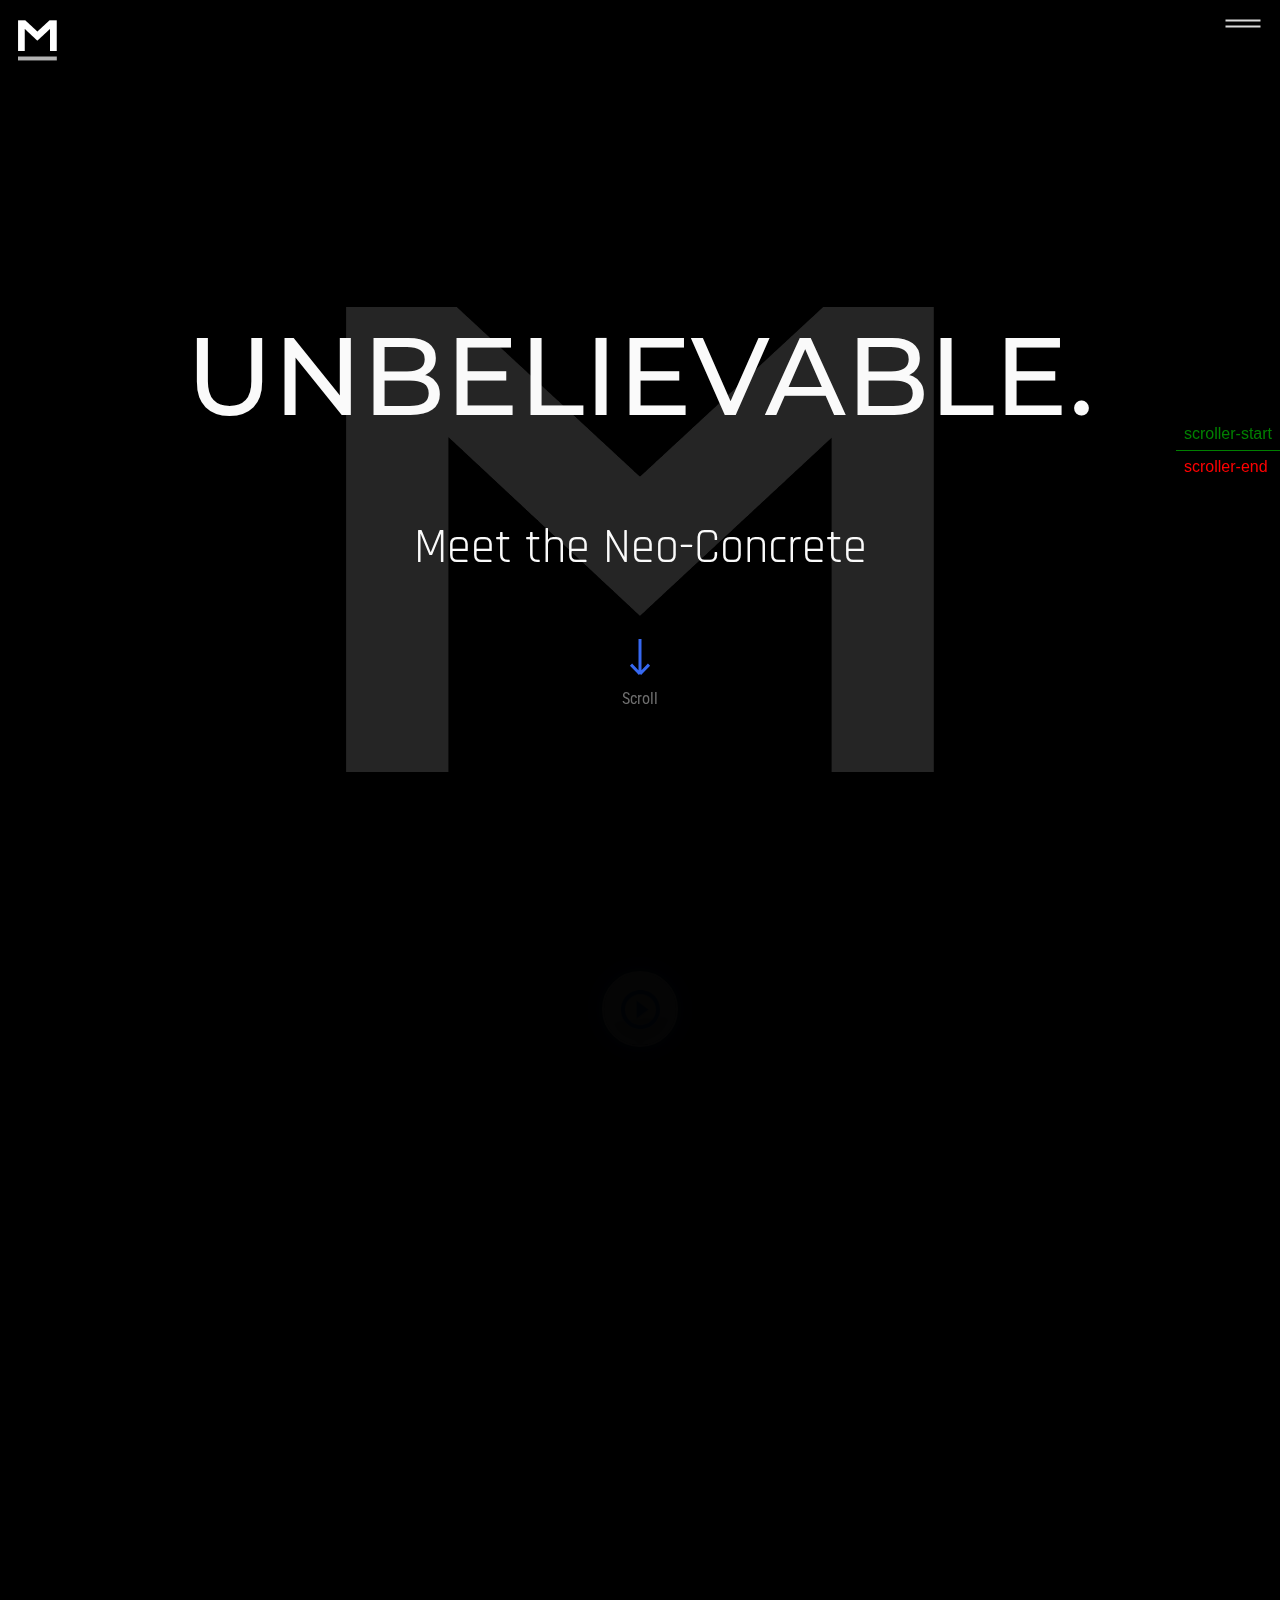
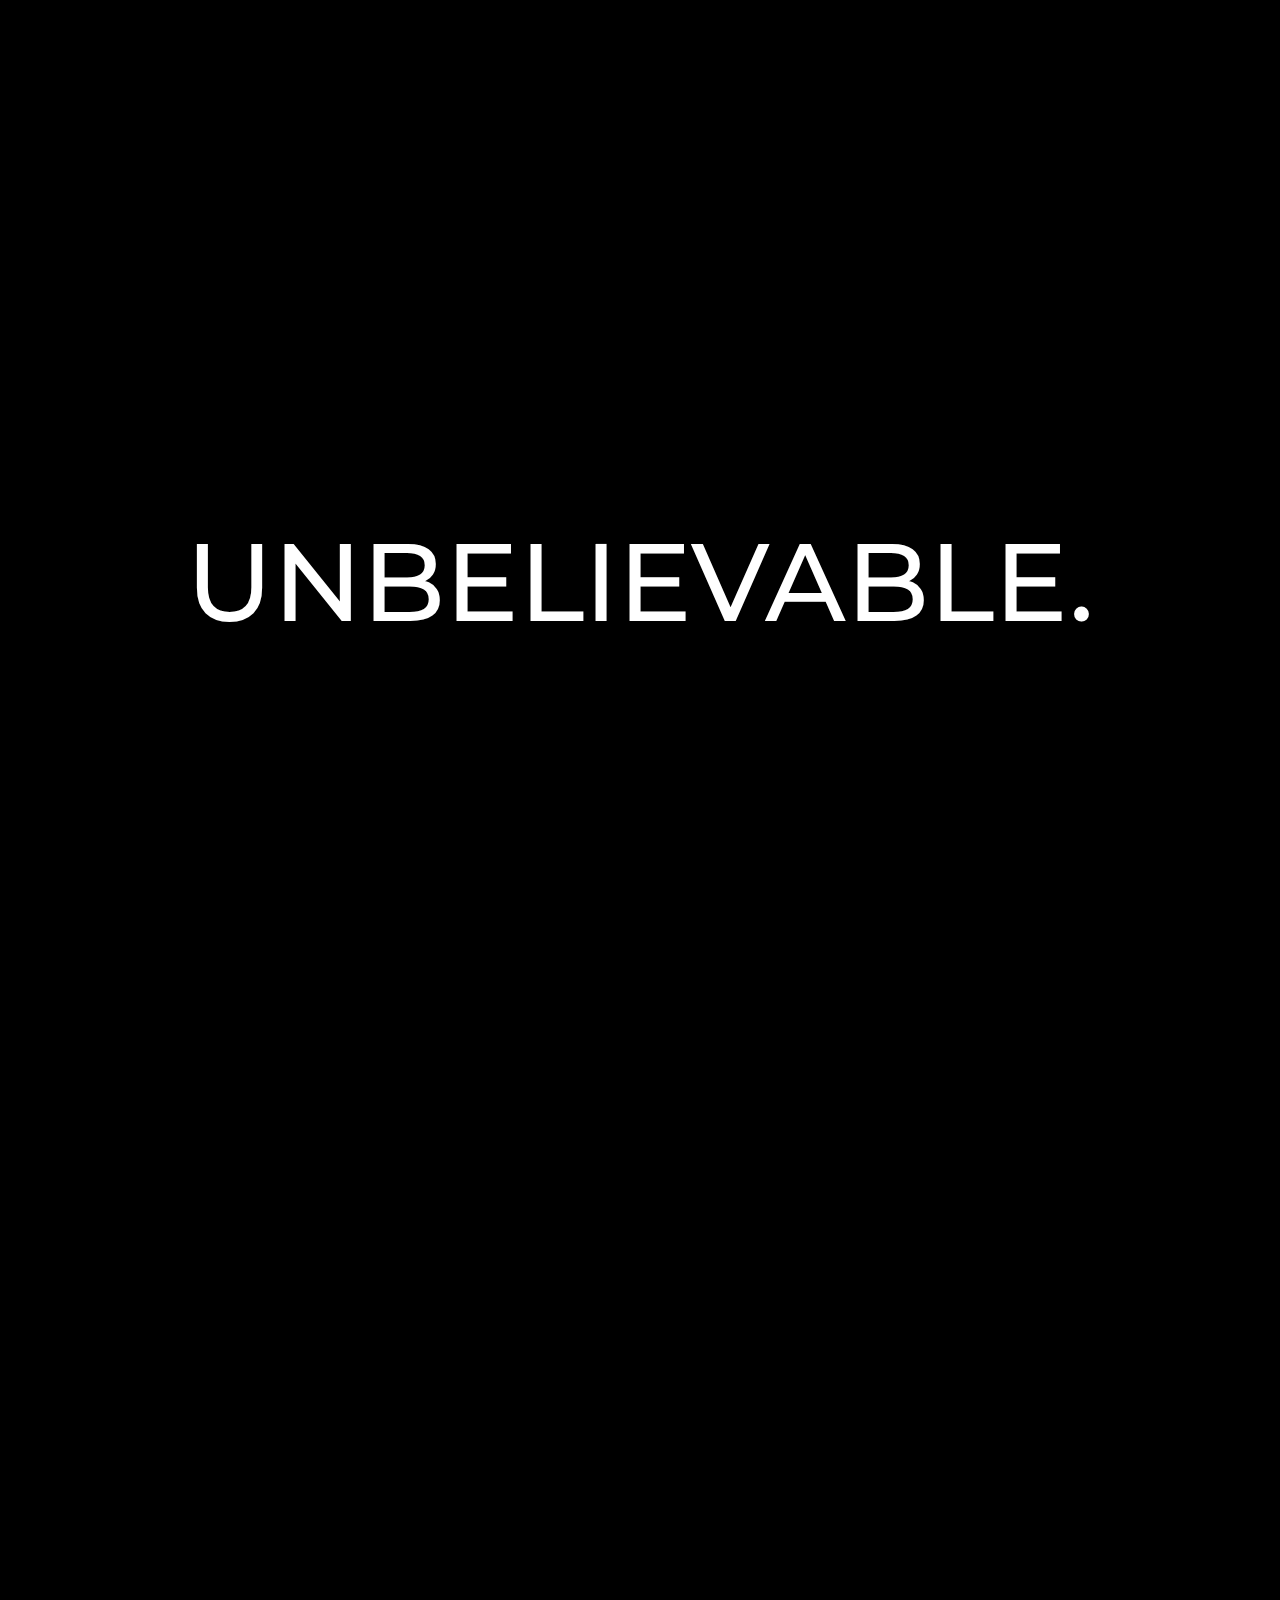
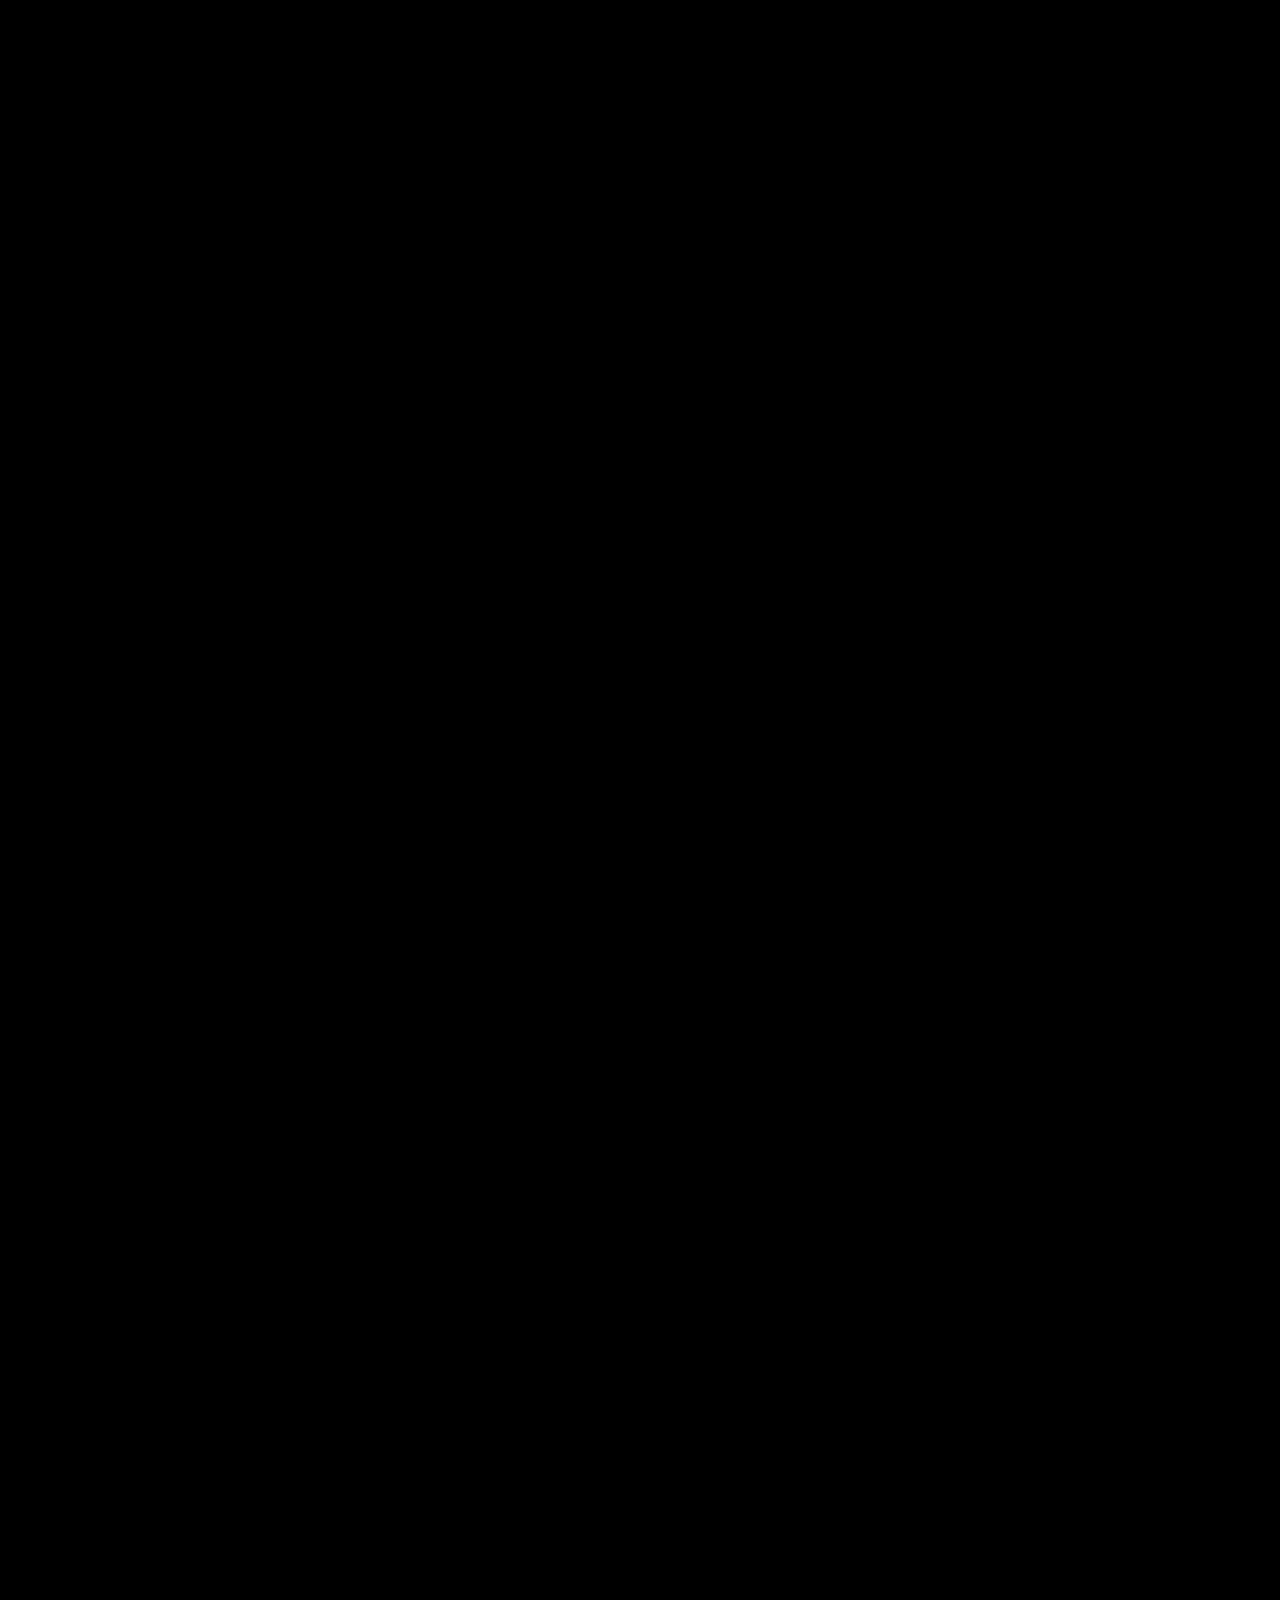
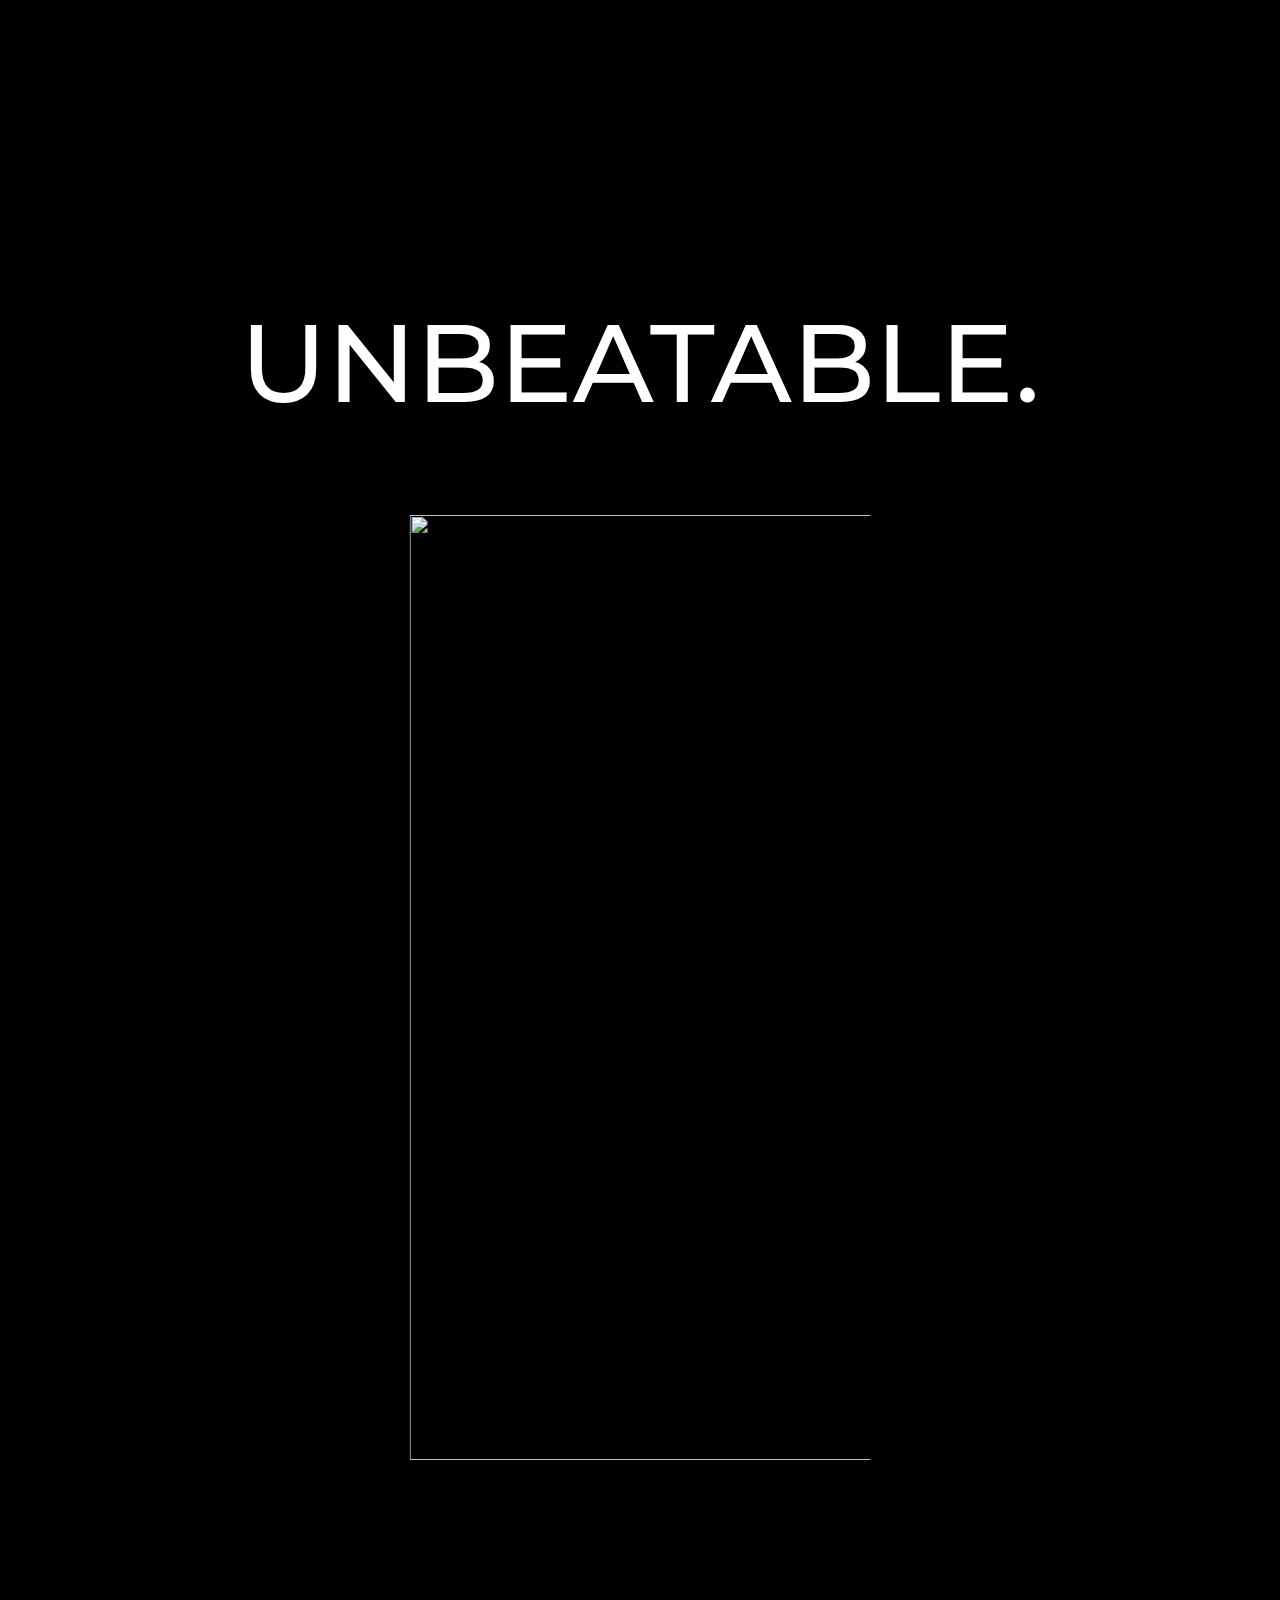
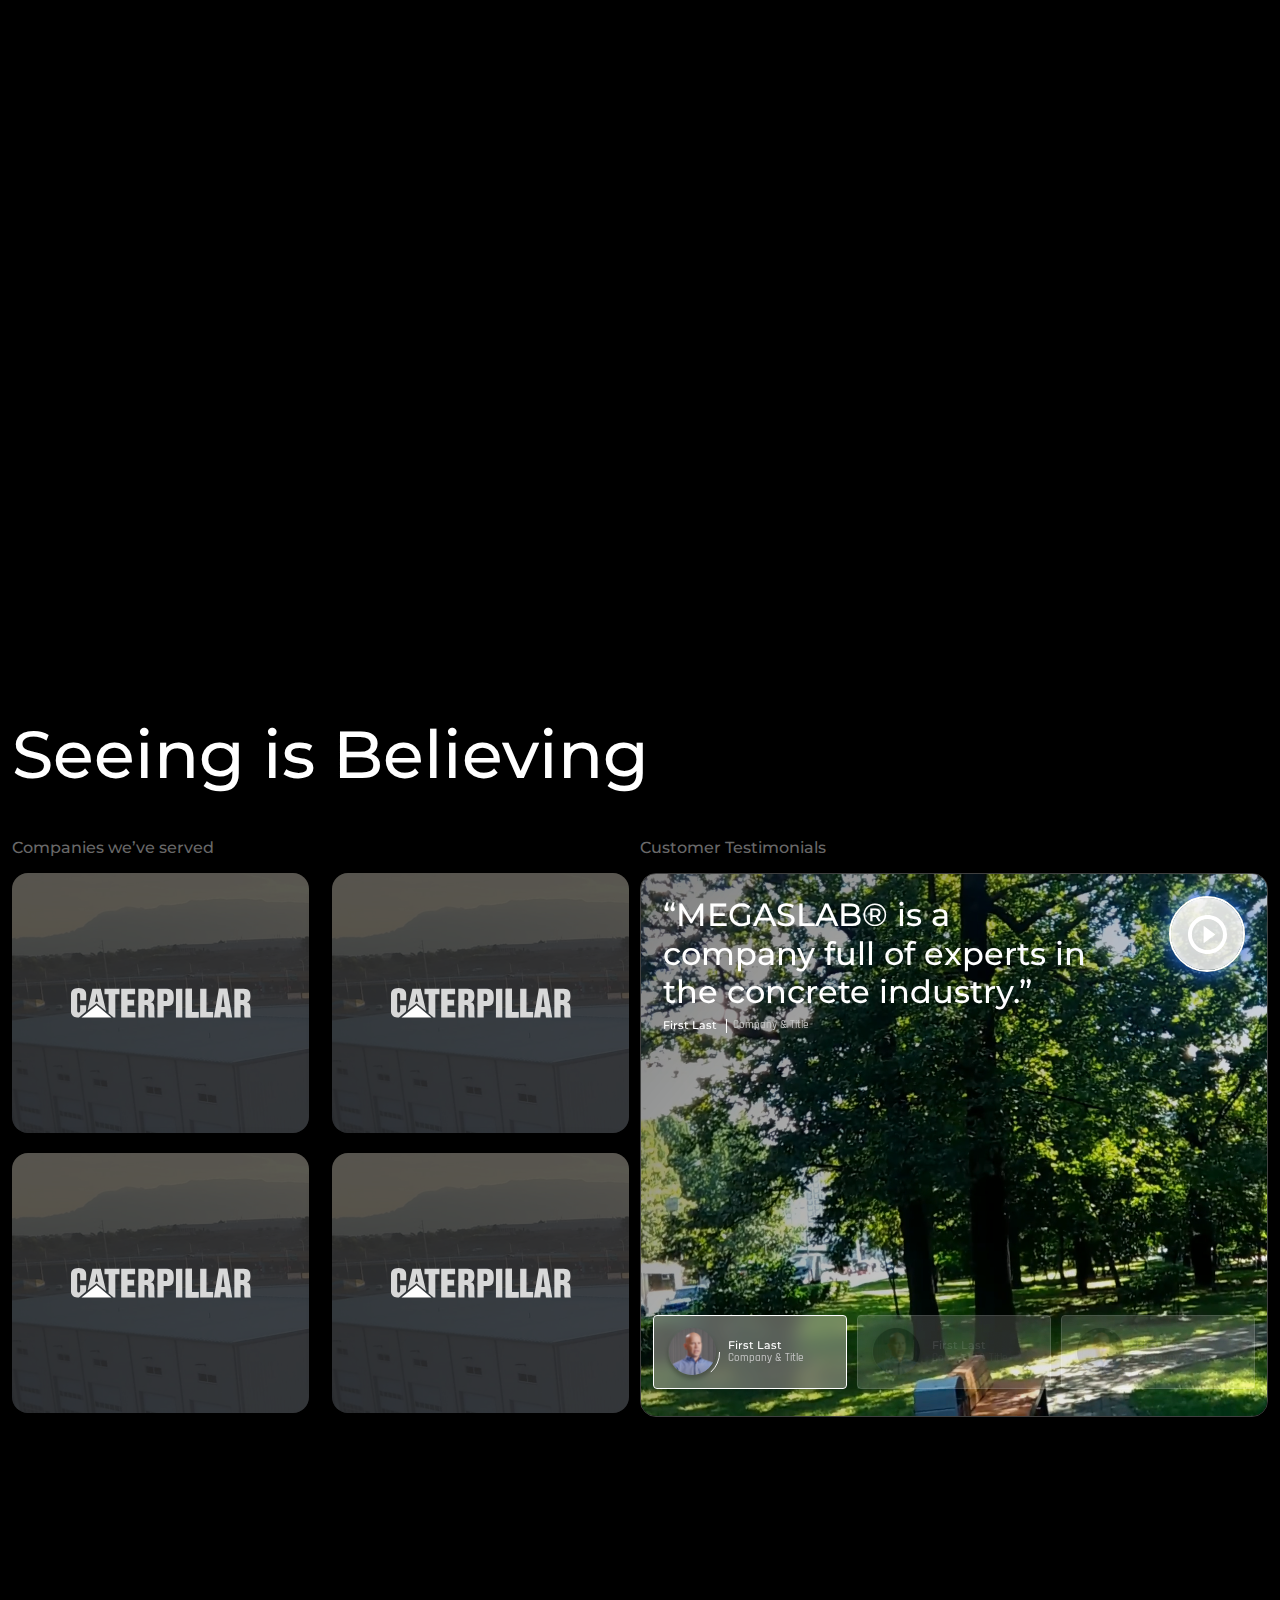
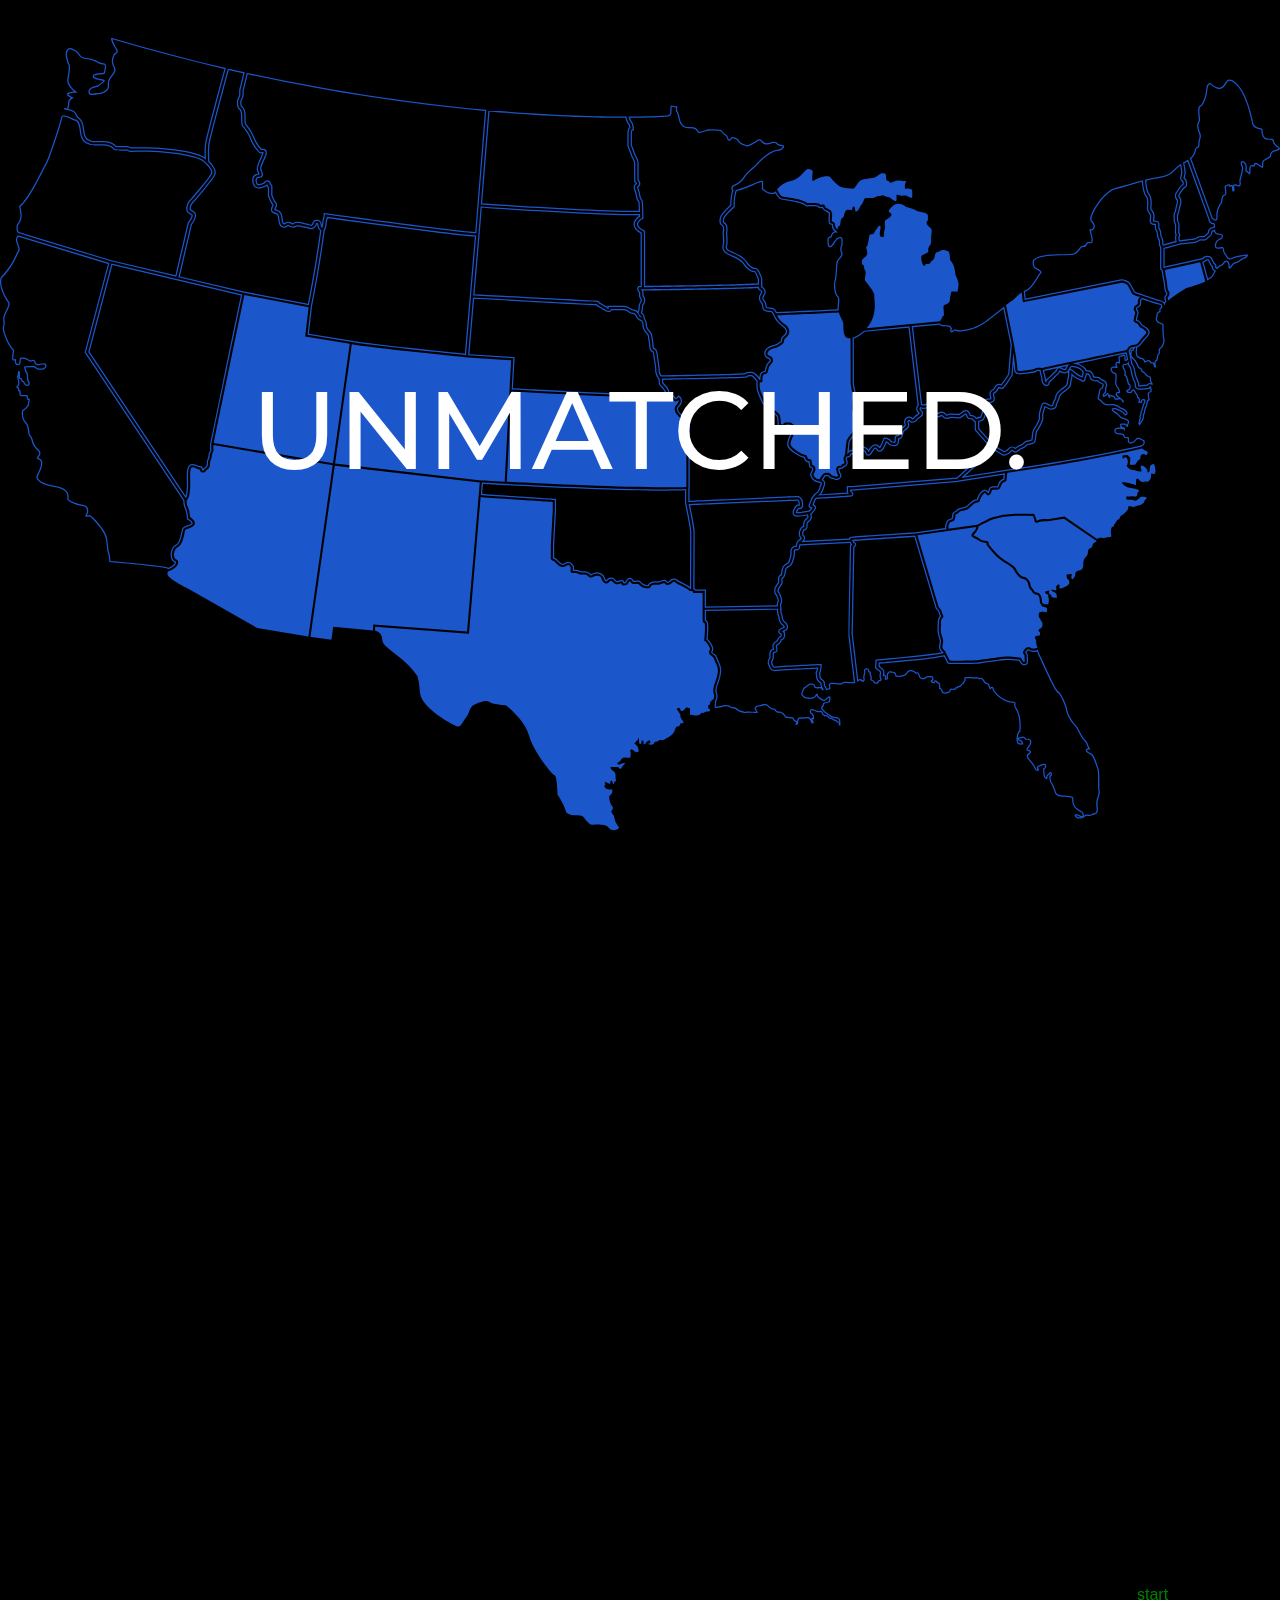
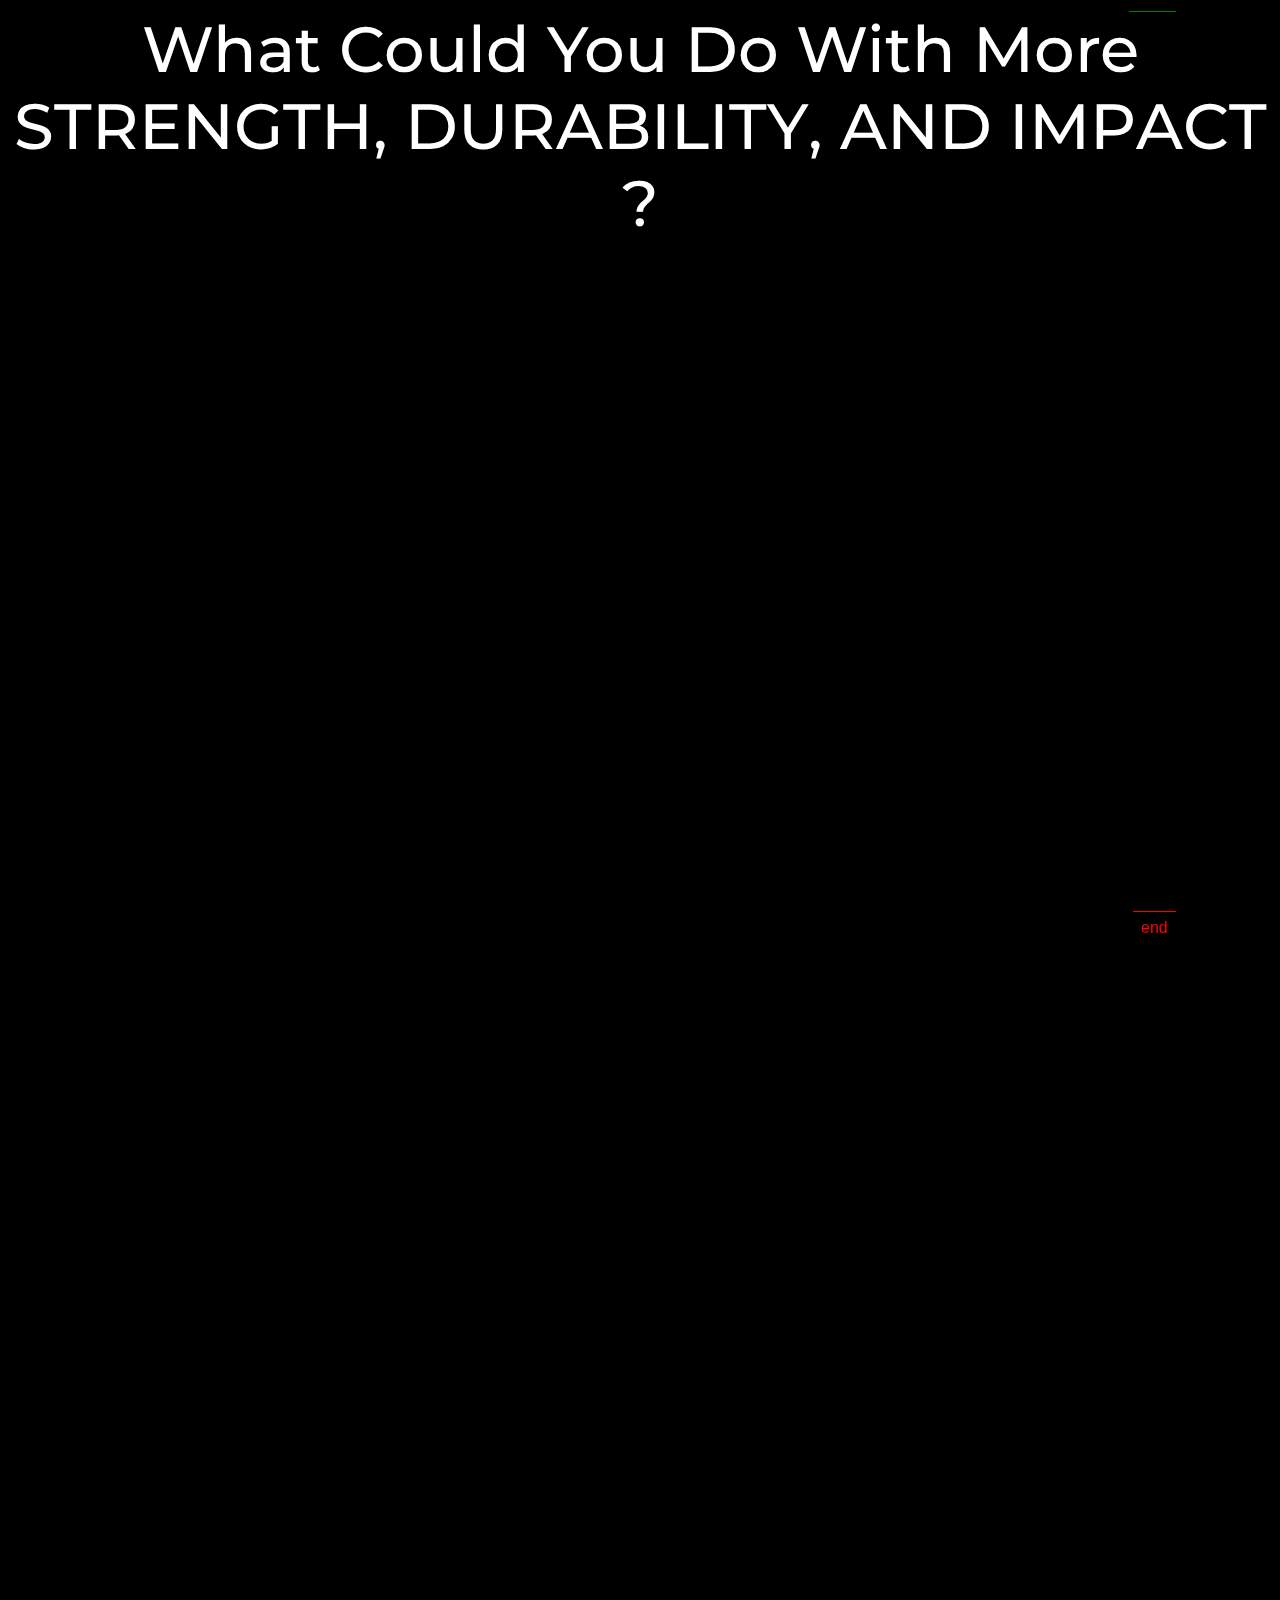
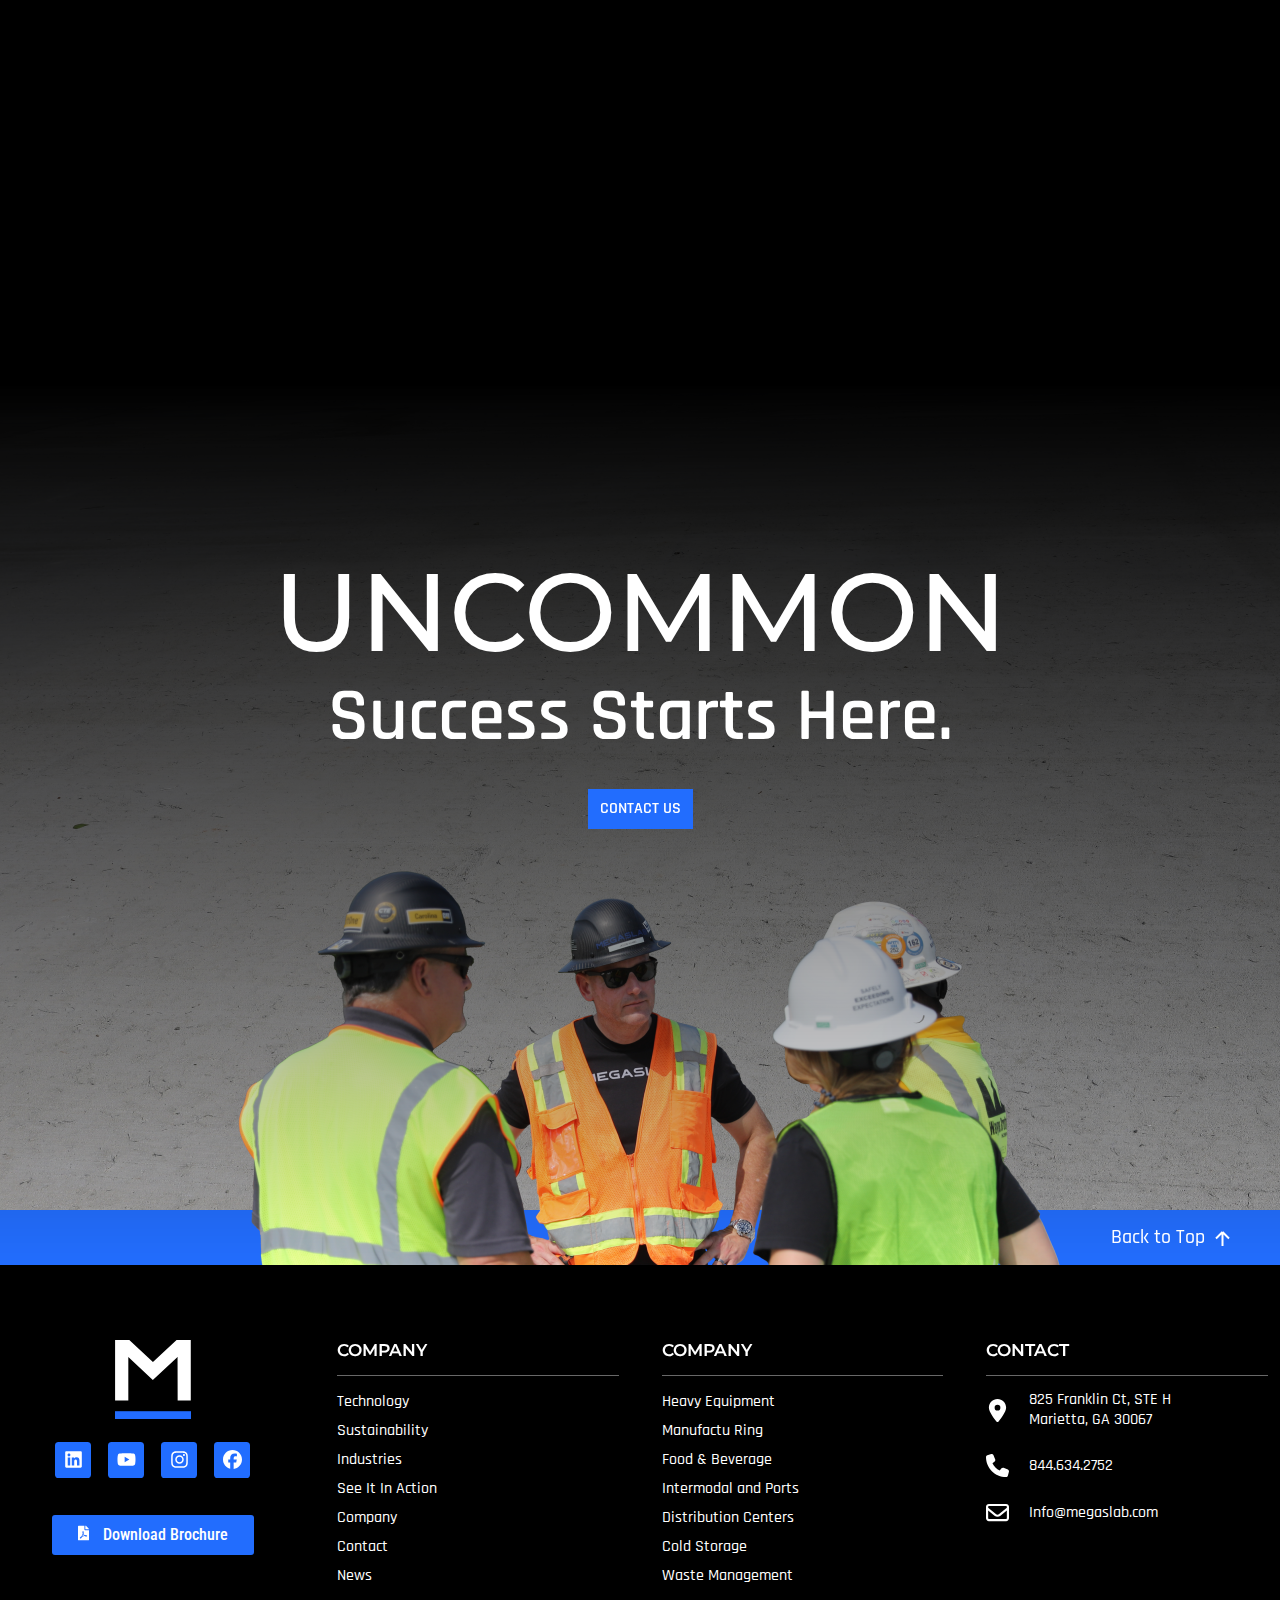
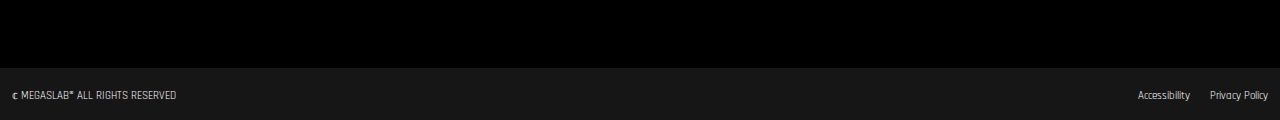
==== commit 1f64ada1: "ok" ====
--- a/index.html
+++ b/index.html
@@ -728,7 +728,7 @@
 		<!--  gsap scroll trigger min js -->
 		<script src="assets/js/lenis.min.js"></script>
 		<!--  gsap scroll trigger min js -->
-		<script src="assets/js/SplitText3.min.js"></script>
+		<script src="assets/js/SplitText.min.js"></script>
 		<!-- main js -->
 		<script src="assets/js/main.js"></script>
 	</body>
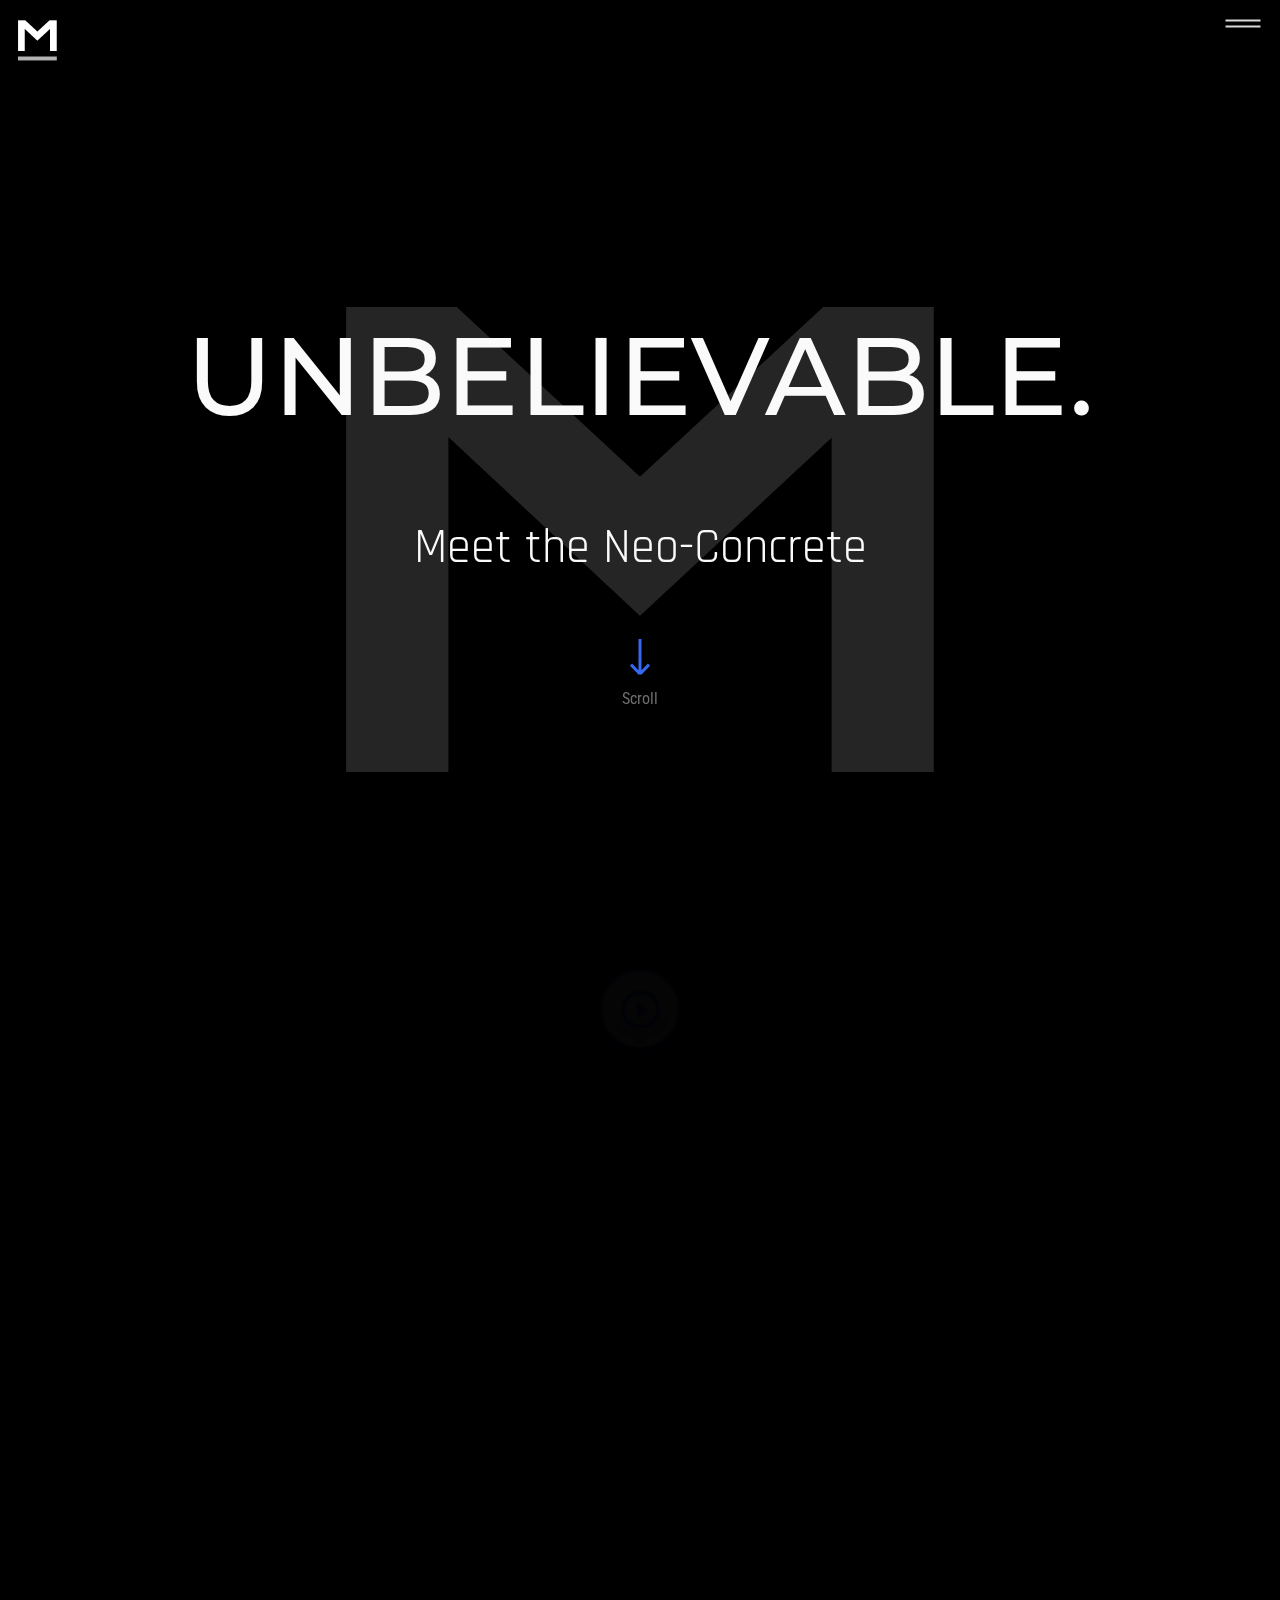
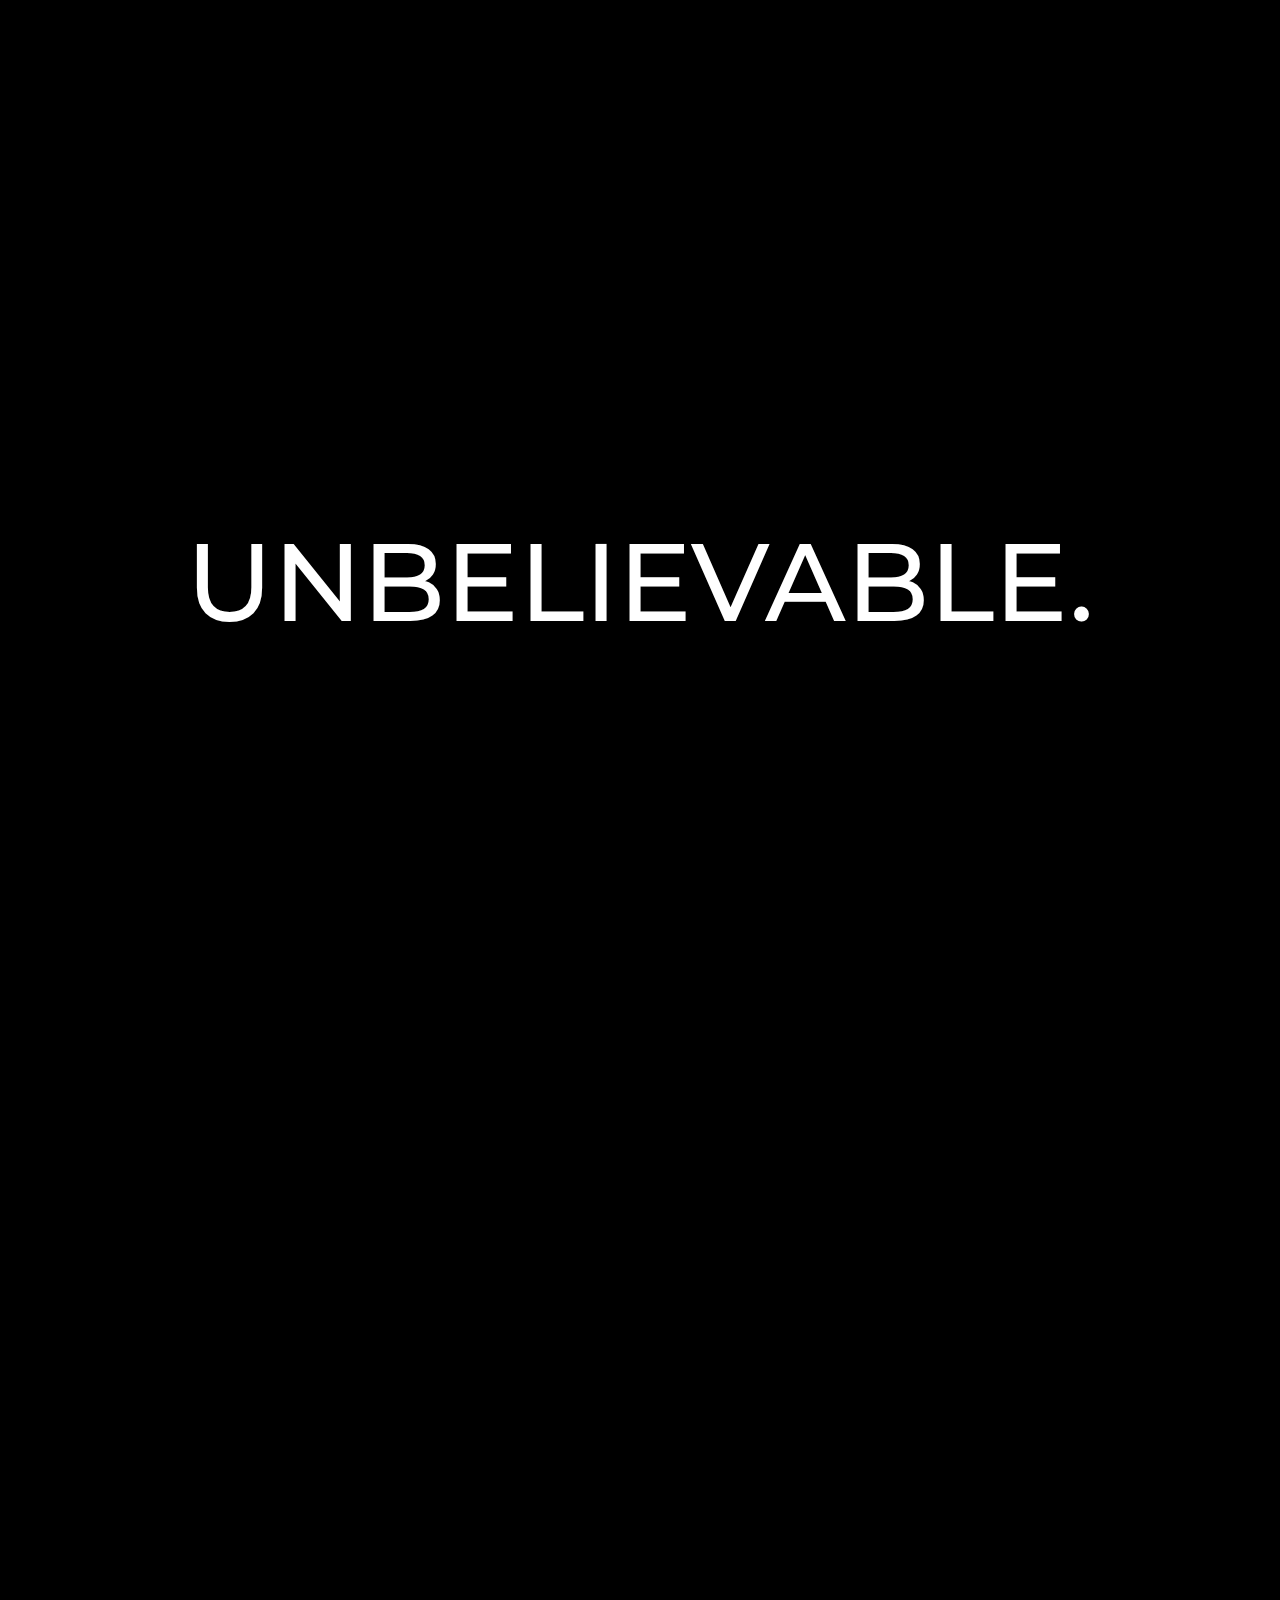
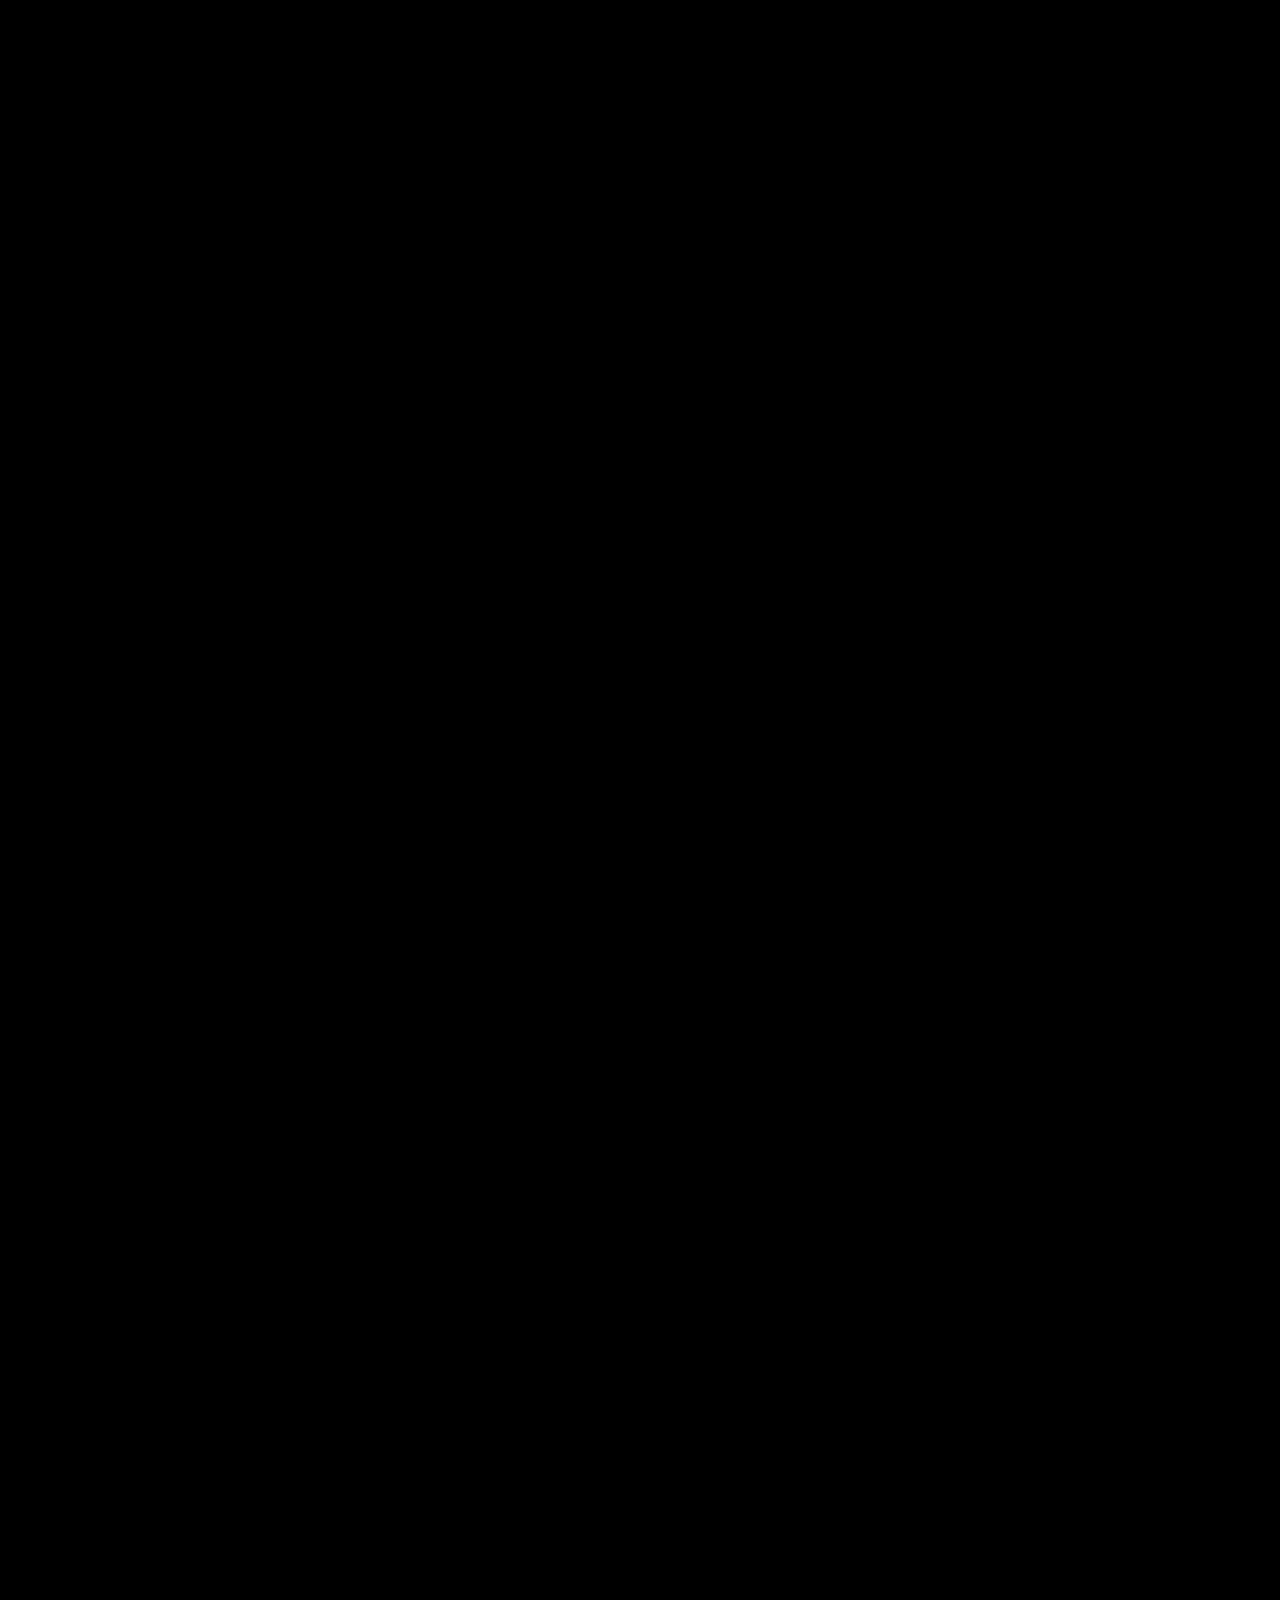
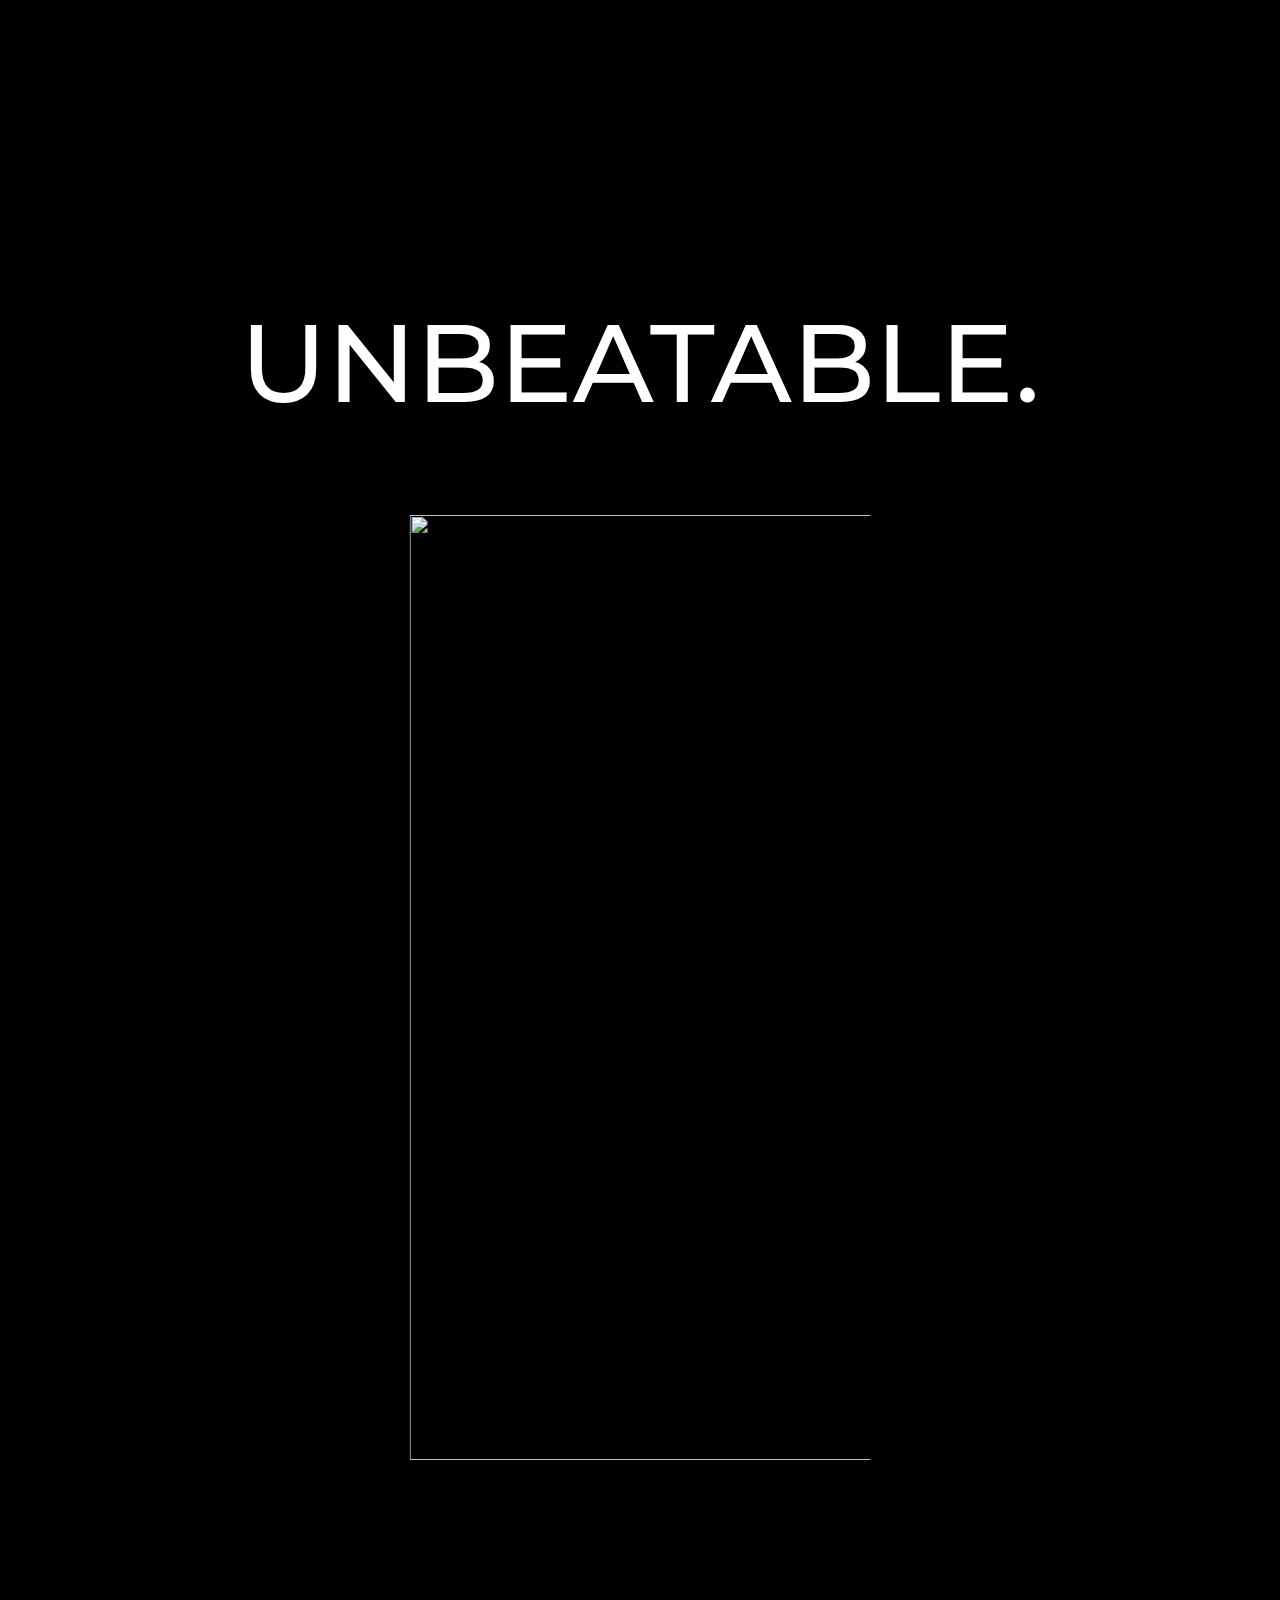
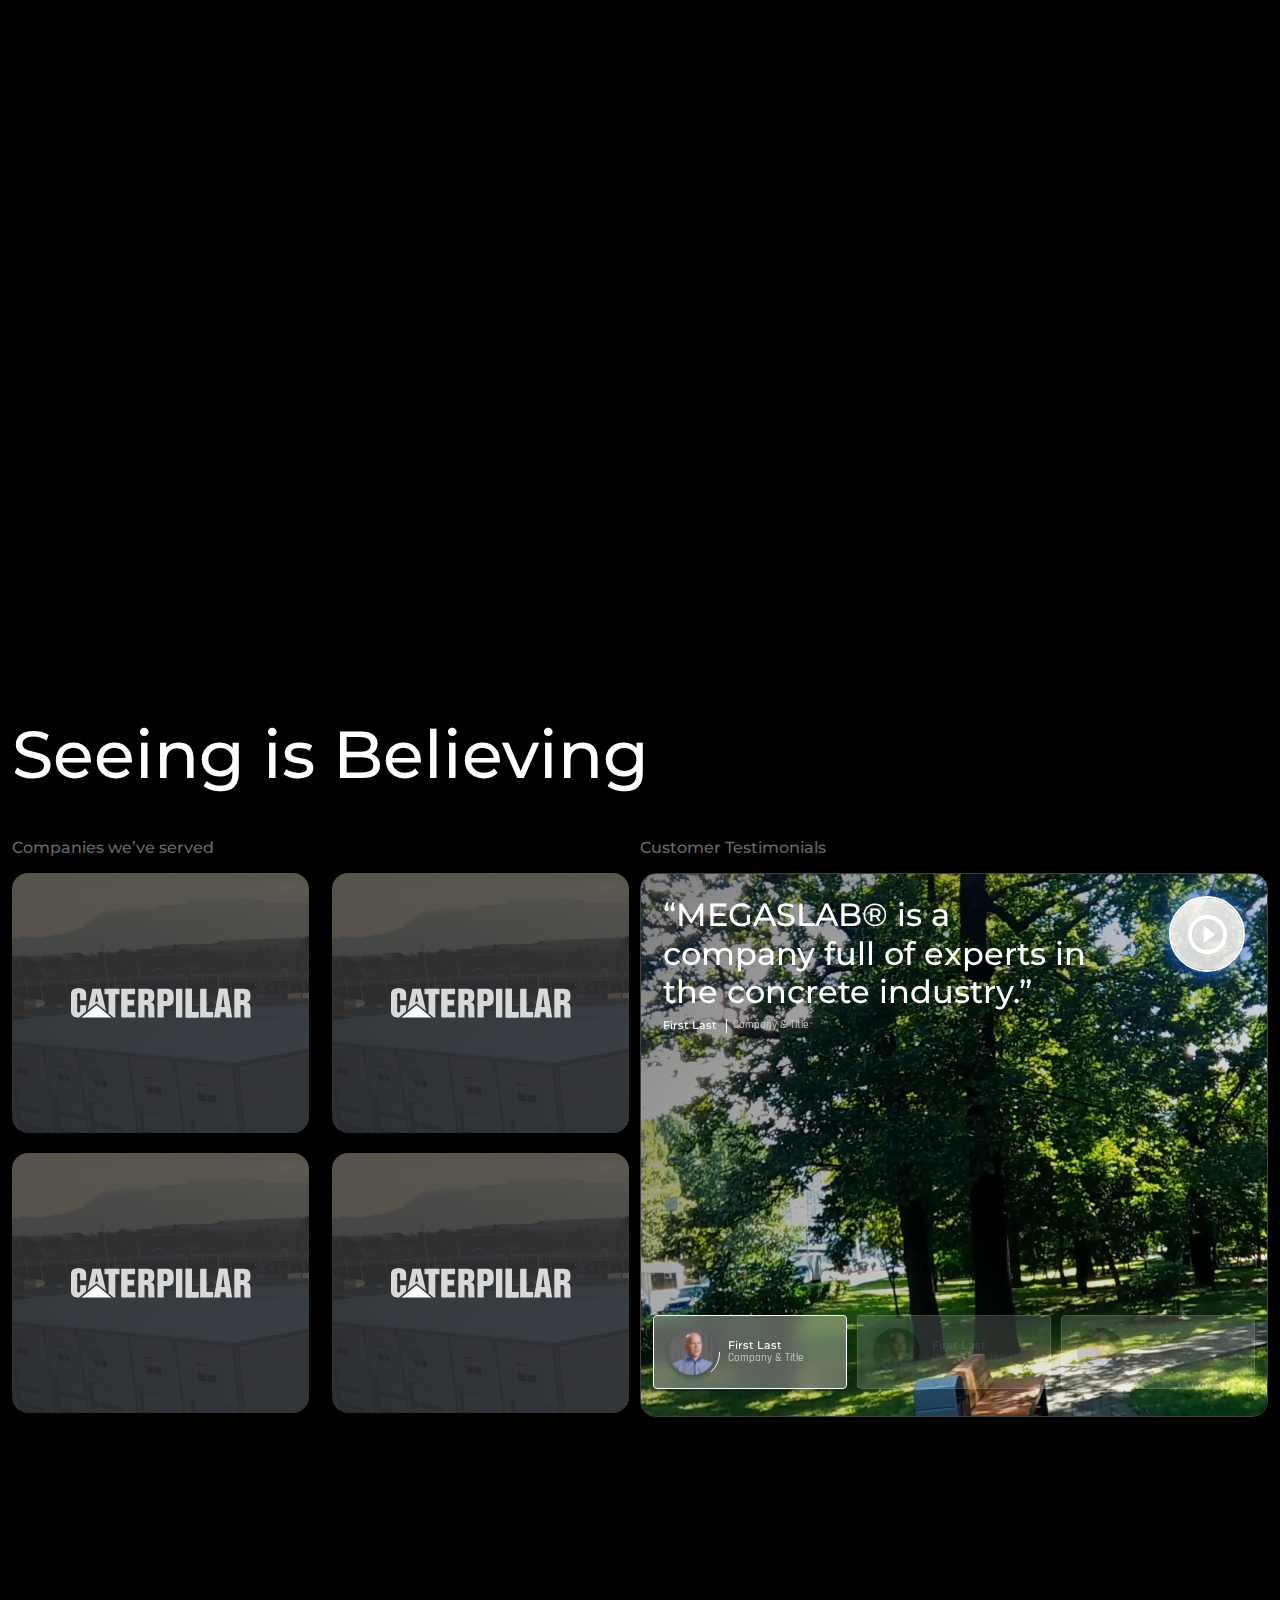
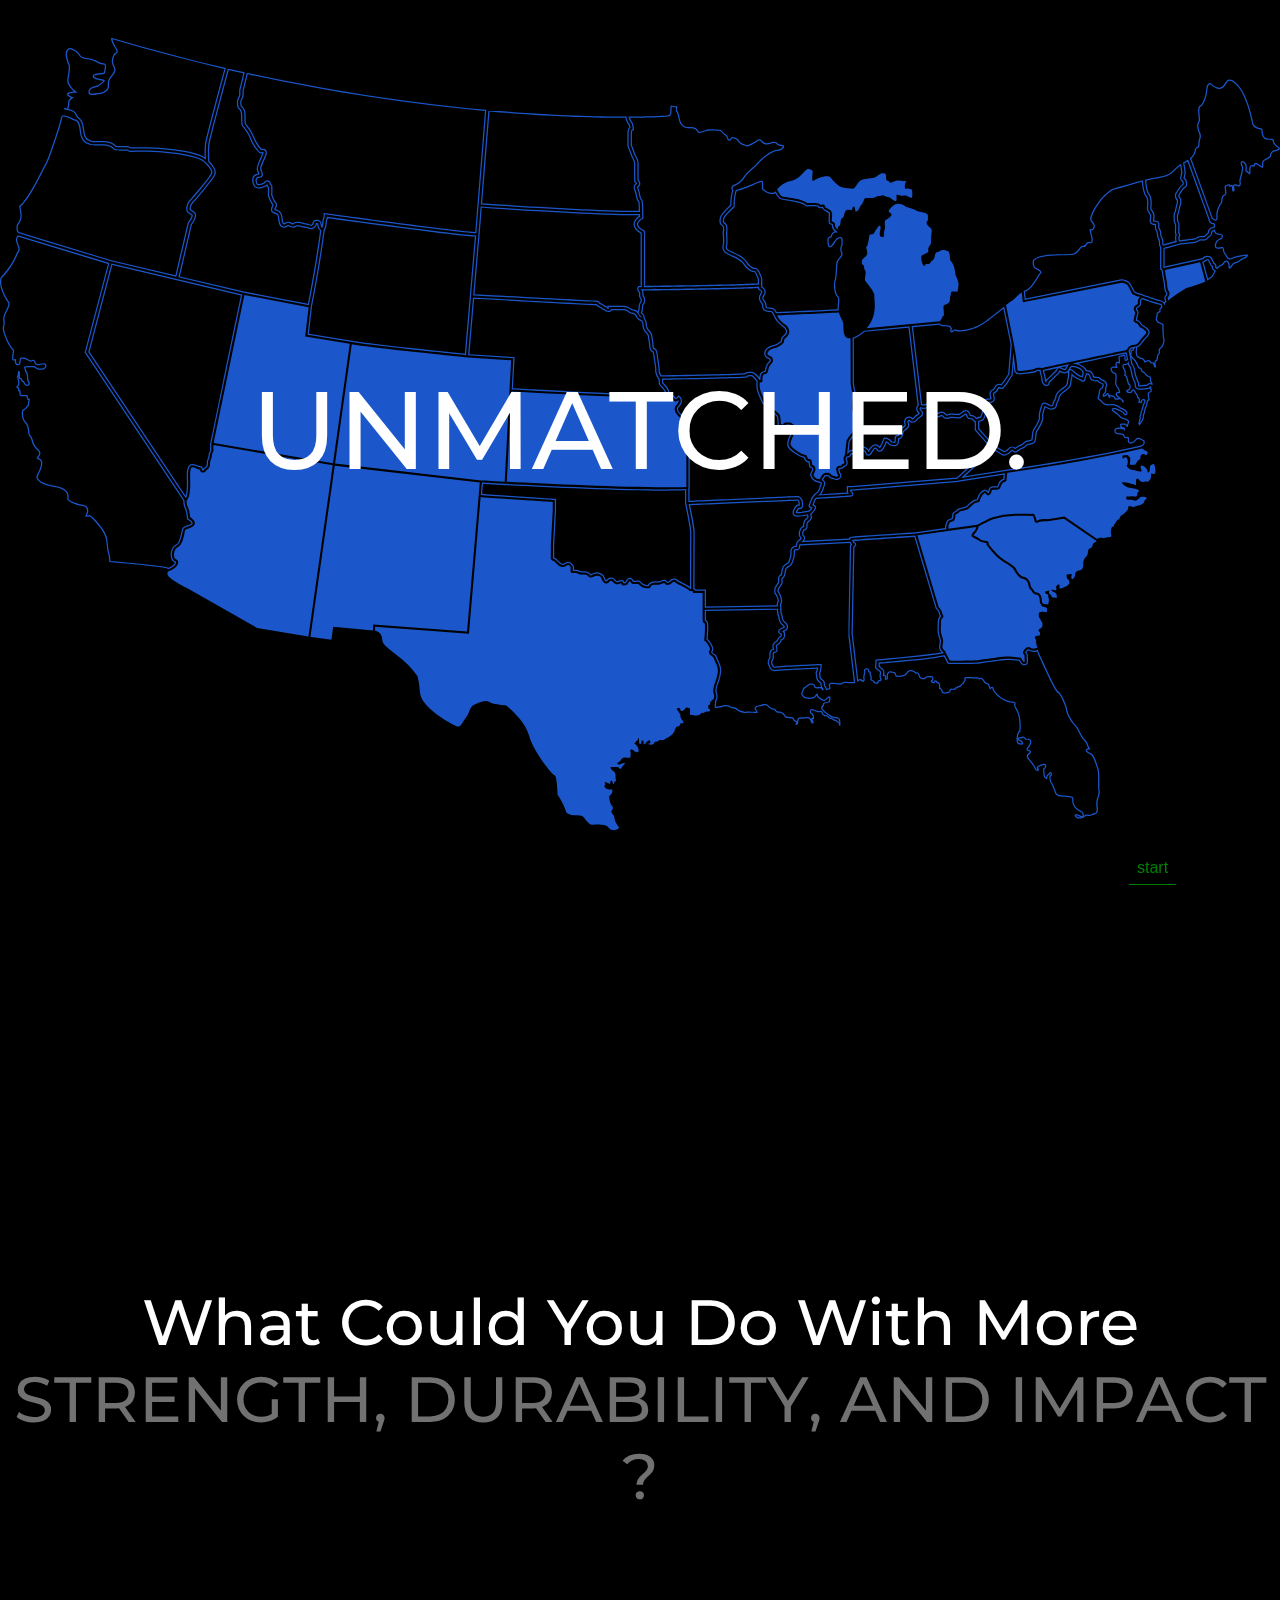
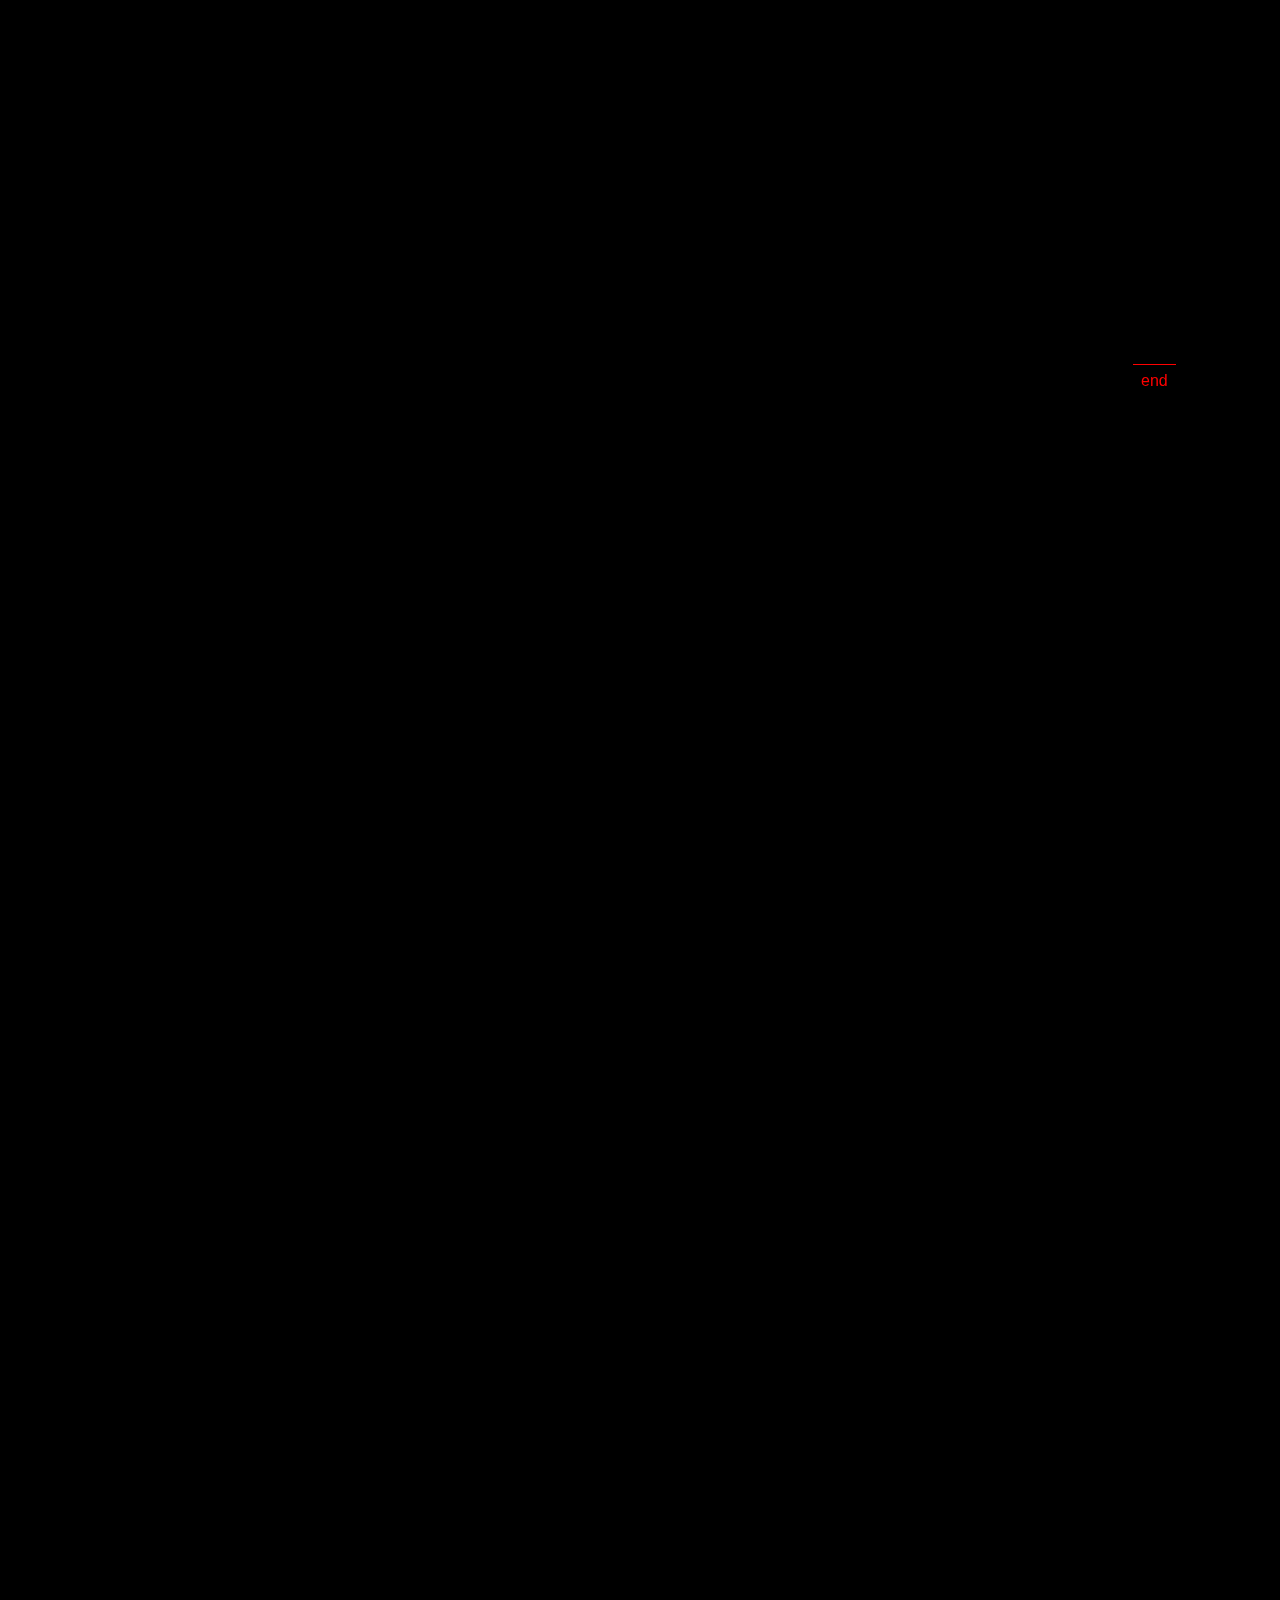
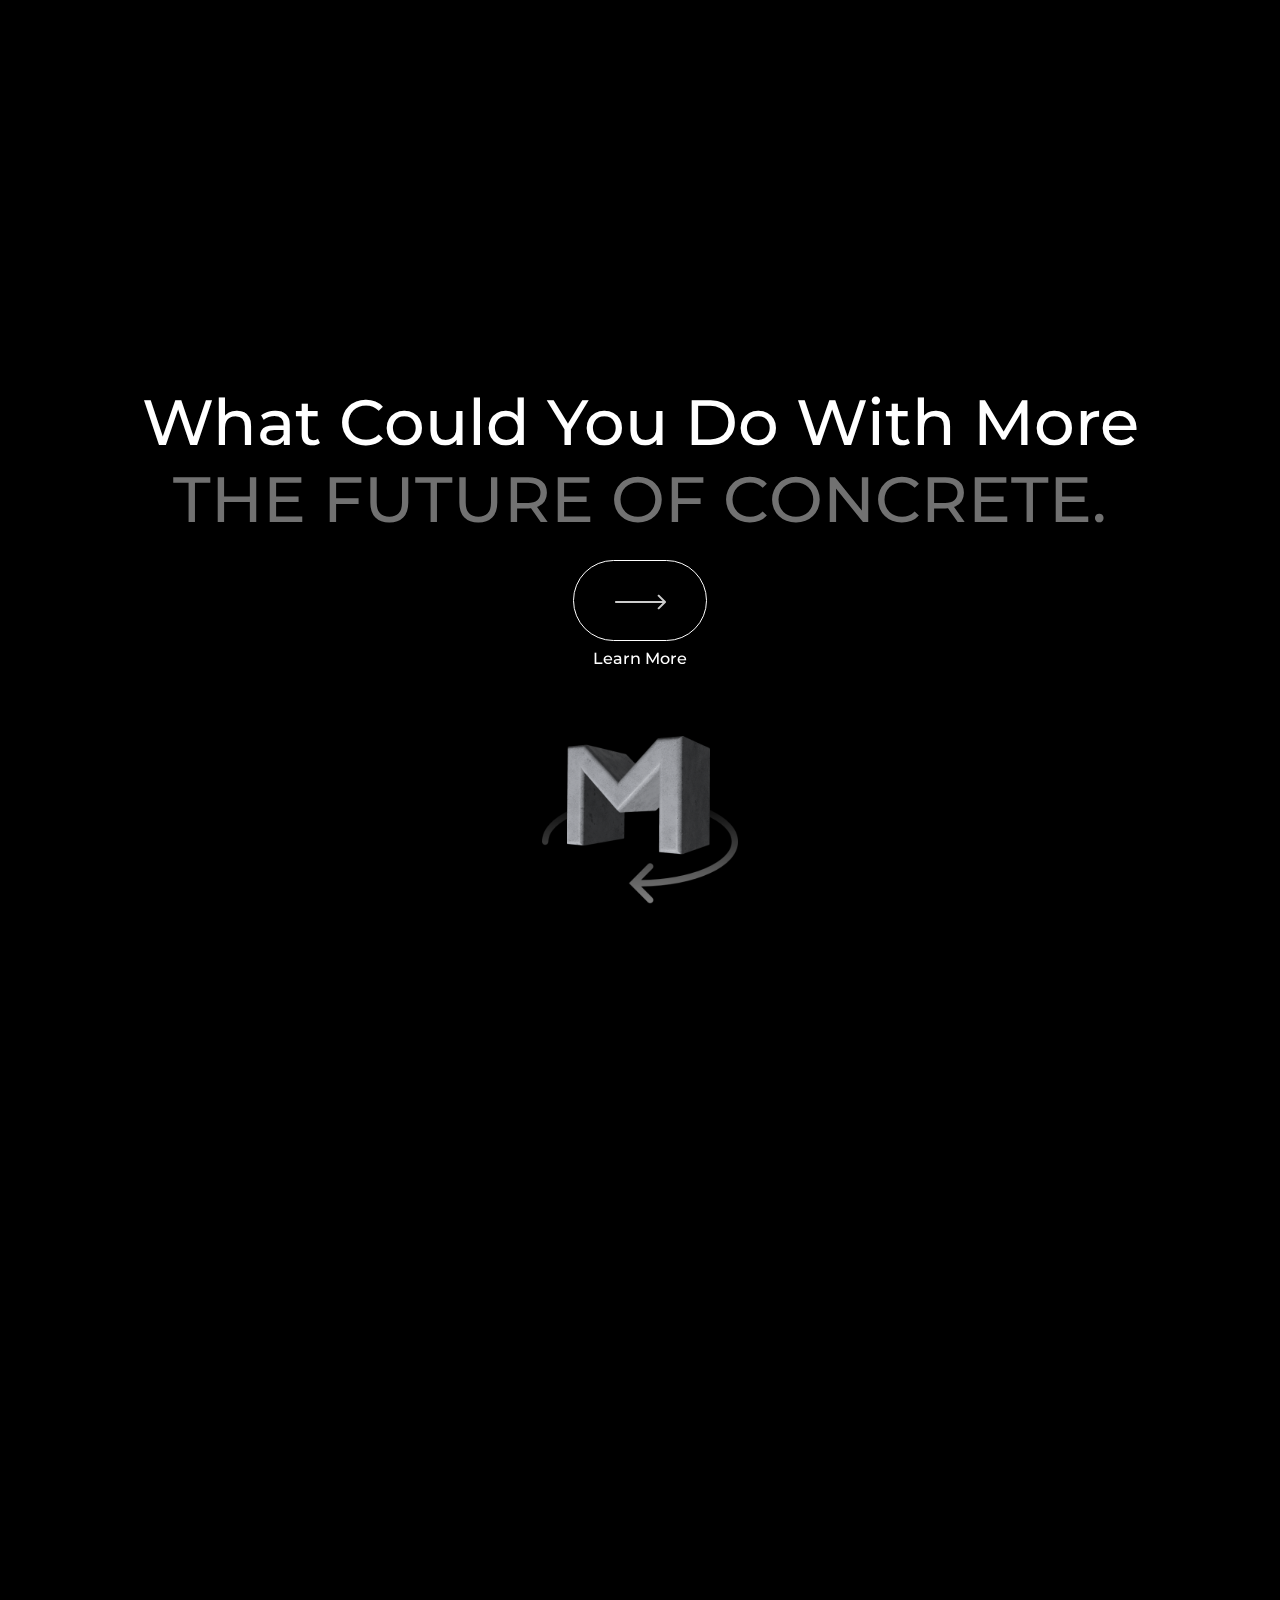
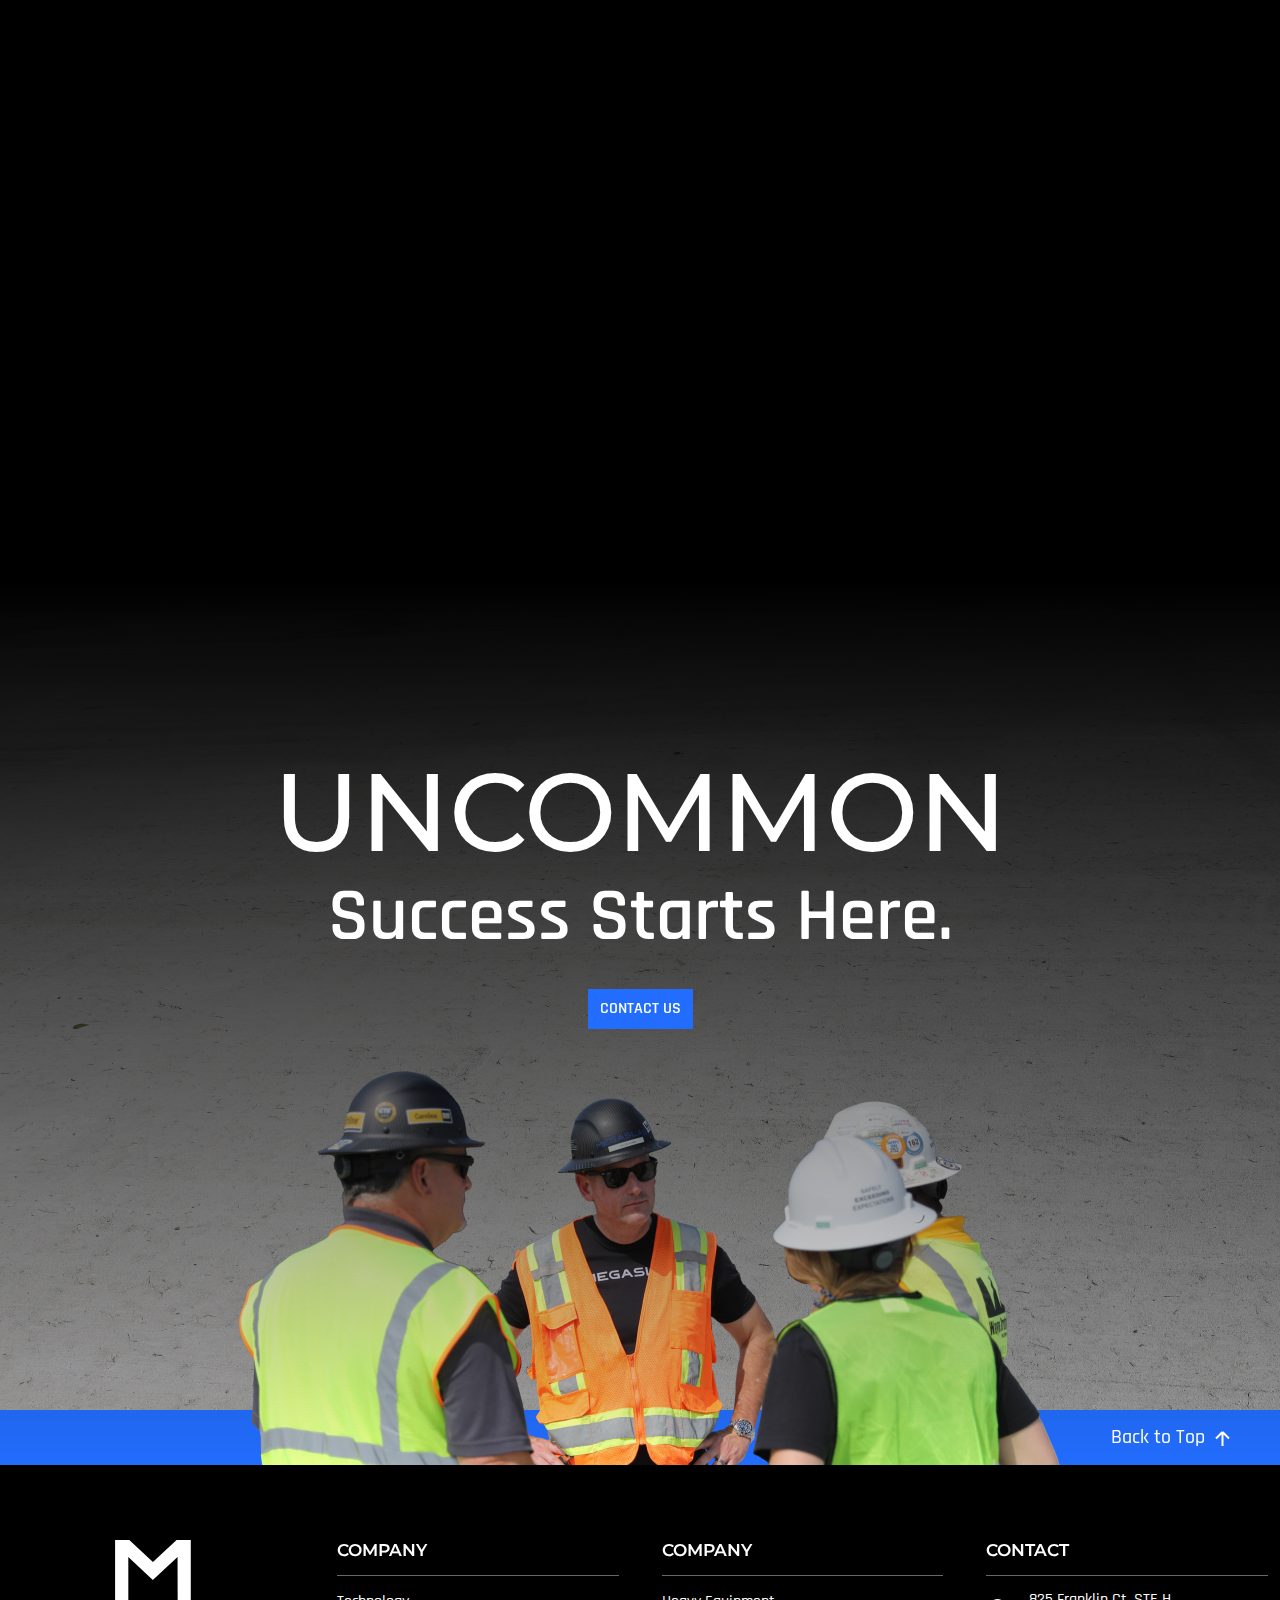
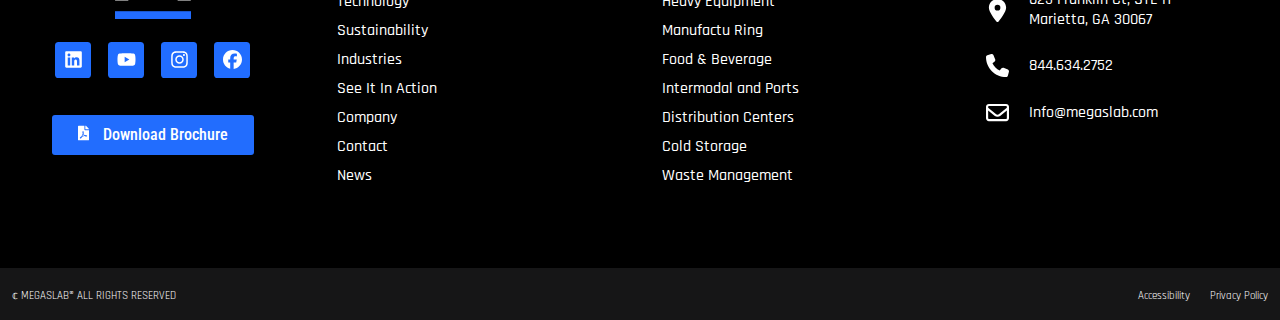
==== commit 10f98434: "all is ok" ====
--- a/index.html
+++ b/index.html
@@ -565,14 +565,29 @@
 						<div class="main-title-div">
 							<h2 class="main-title map-pin-title text-uppercase">Unmatched.</h2>
 						</div>
+						<div class="main-title-div gap-fix">
+							<div class="map-content-wrapper">
+								<div class="map-content text-center">
+									<p>What could you do with more <br> <span class="map-inner-caption">strength, durability, and impact?</span></p>
+								</div>
+							</div>
+						</div>
 						<div class="main-title-div">
-							<div class="map-content content text-center">
-								<p>What could you do with more <br> <span class="map-inner-caption">strength, durability, and impact?</span></p>
-							</div>
-						</div>
-						<div class="main-title-div d-none">
-							<div class="map-content-2 content text-center">
-								<p>What could you do with more <span class="map-inner-caption">strength, durability, and impact?</span></p>
+							<div class="map-content-wrapper">
+								<div class="map-content text-center">
+									<p>What could you do with more <br> <span class="map-inner-caption">the Future of Concrete.</span></p>
+									<div class="map-bottom-btn">
+										<a href="#" class="learn-btn">
+											<div class="learn-arrow">
+												<svg width="51" height="16" viewBox="0 0 51 16" fill="none" xmlns="http://www.w3.org/2000/svg">
+													<path opacity="0.8" d="M1 7C0.447715 7 -6.03528e-08 7.44772 0 8C6.03528e-08 8.55228 0.447715 9 1 9L1 7ZM50.7071 8.7071C51.0976 8.31658 51.0976 7.68341 50.7071 7.29289L44.3431 0.928927C43.9526 0.538403 43.3195 0.538403 42.9289 0.928928C42.5384 1.31945 42.5384 1.95262 42.9289 2.34314L48.5858 7.99999L42.9289 13.6568C42.5384 14.0474 42.5384 14.6805 42.9289 15.0711C43.3195 15.4616 43.9526 15.4616 44.3431 15.0711L50.7071 8.7071ZM1 9L50 8.99999L50 6.99999L1 7L1 9Z" fill="white"/>
+												</svg>
+											</div>
+											<span>Learn More</span>	
+										</a>
+										<img src="assets/images/map/m-logo.png" alt="" class="m-logo-icon">
+									</div>
+								</div>
 							</div>
 						</div>
 					</div>
--- a/assets/css/main.css
+++ b/assets/css/main.css
@@ -1071,7 +1071,6 @@
   height: 100vh;
   width: 100%;
 }
-
 .main-title-div {
   height: 100vh;
   display: flex;
@@ -1090,9 +1089,17 @@
   display: block;
   max-width: 1440px;
 }
+.map-content-wrapper {
+  position: relative; /* Required for pinning */
+  height: 100vh; /* Full height for pinning */
+}
+
+.map-content {
+  transform: translateY(400px); /* Start off-screen */
+}
 
 .map-pin-title {
-  opacity: 1; /* Default opacity */
+  opacity: 1;
   transition: opacity 0.5s ease; /* Optional: smooth transition */
 }
 .map-content p {
@@ -1103,19 +1110,39 @@
   font-weight: 500;
   line-height: 1.2;
   text-transform: capitalize;
+  margin-bottom: 0;
+}
+.map-container {
+  position: relative;
+  height: 100vh; /* Adjust as needed */
+  overflow: hidden; /* Prevent overflow during scaling */
 }
 .map-img {
-  opacity: 1;
-  transition: transform 0.3s, opacity 0.3s; /* Optional for smoother transitions */
-}
-.map-content{
-  transition: 1s;
-}
-
-
-/* .map-content-inner {
-  opacity: 0;
-} */
+  transform: scale(1); 
+  opacity: 1; 
+  transition: opacity 0.3s;
+  position: absolute;
+  left: 50%;
+  top: 50%;
+  transform: translate(-50% , -50%);
+}
+
+.map-inner-caption{
+  color: #717171;
+}
+.gap-fix{
+  margin-bottom:1400px; 
+}
+.m-logo-icon {
+  max-width: 197px;
+  display: block;
+  margin: 0 auto;
+}
+.map-bottom-btn .learn-btn{
+  margin-top: 22px;
+  margin-bottom: 68px;
+}
+
 /* map section end */
 
 /* uncommon section start */
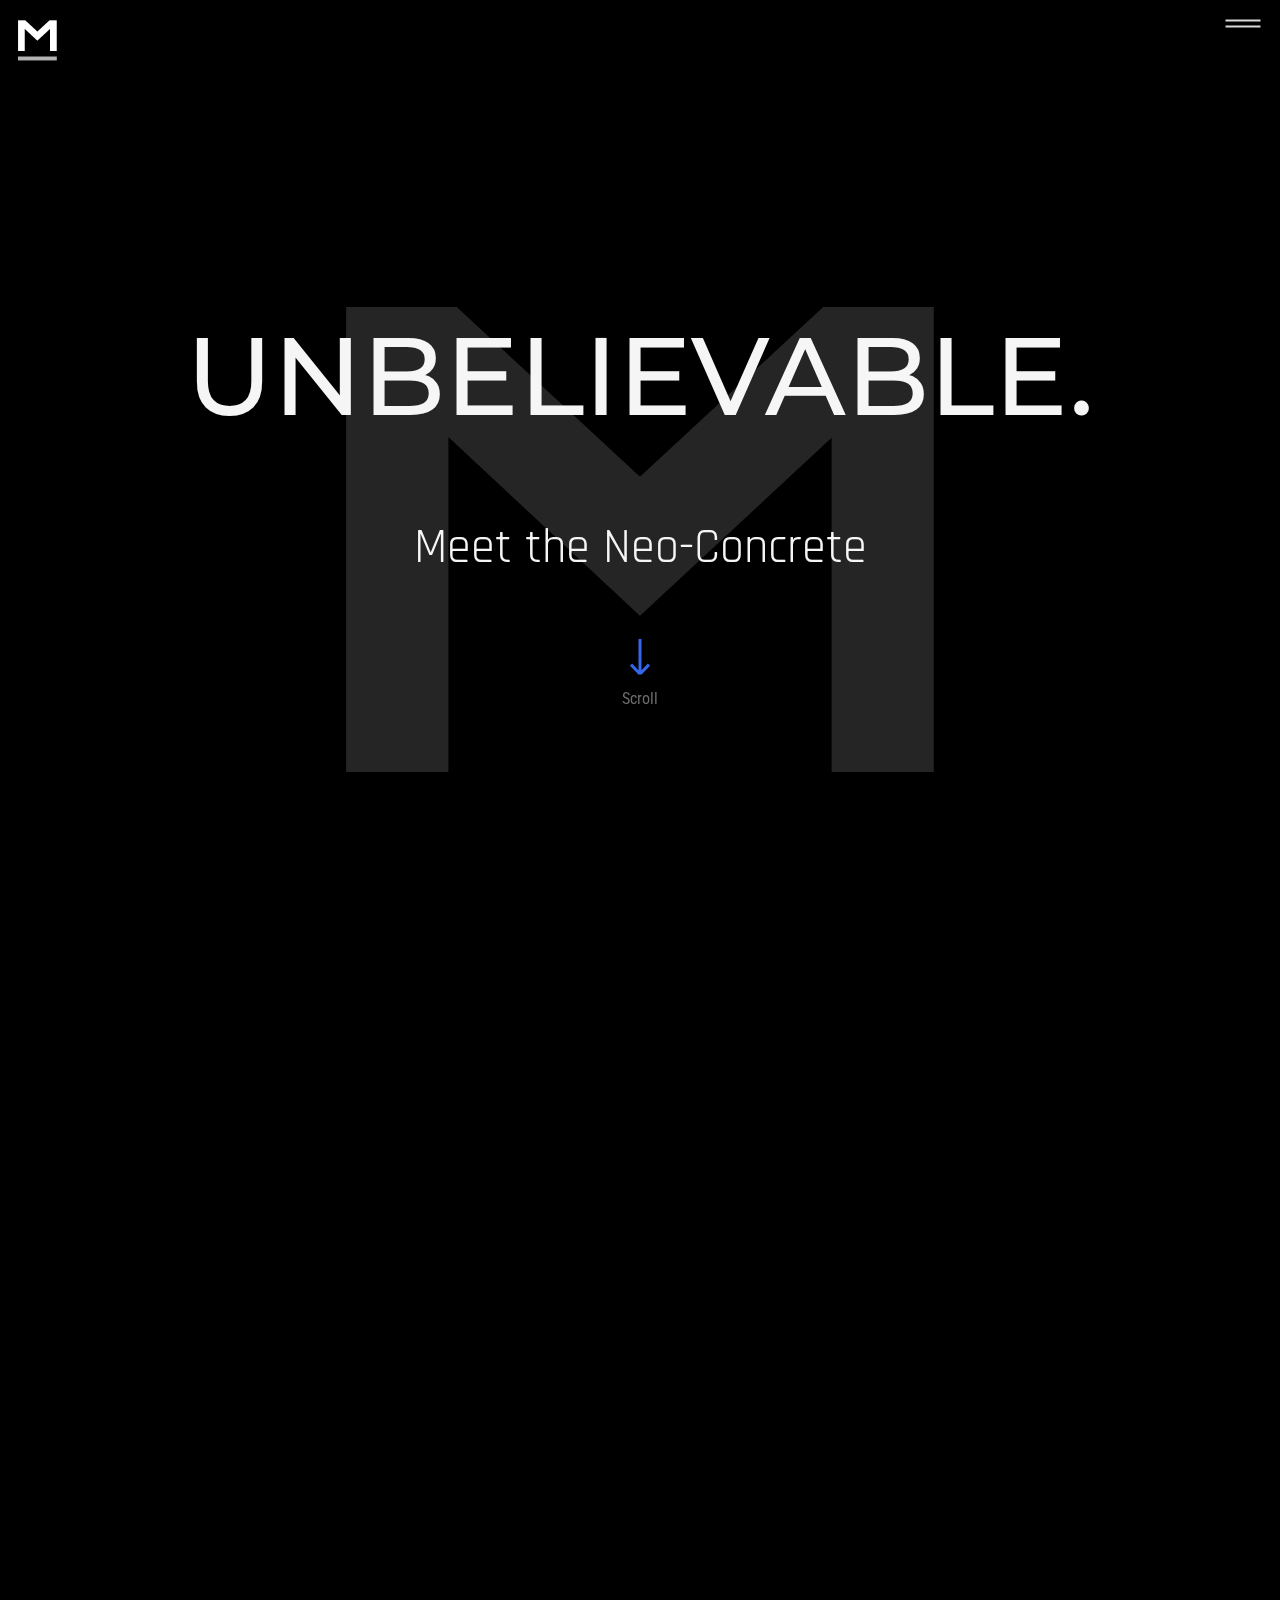
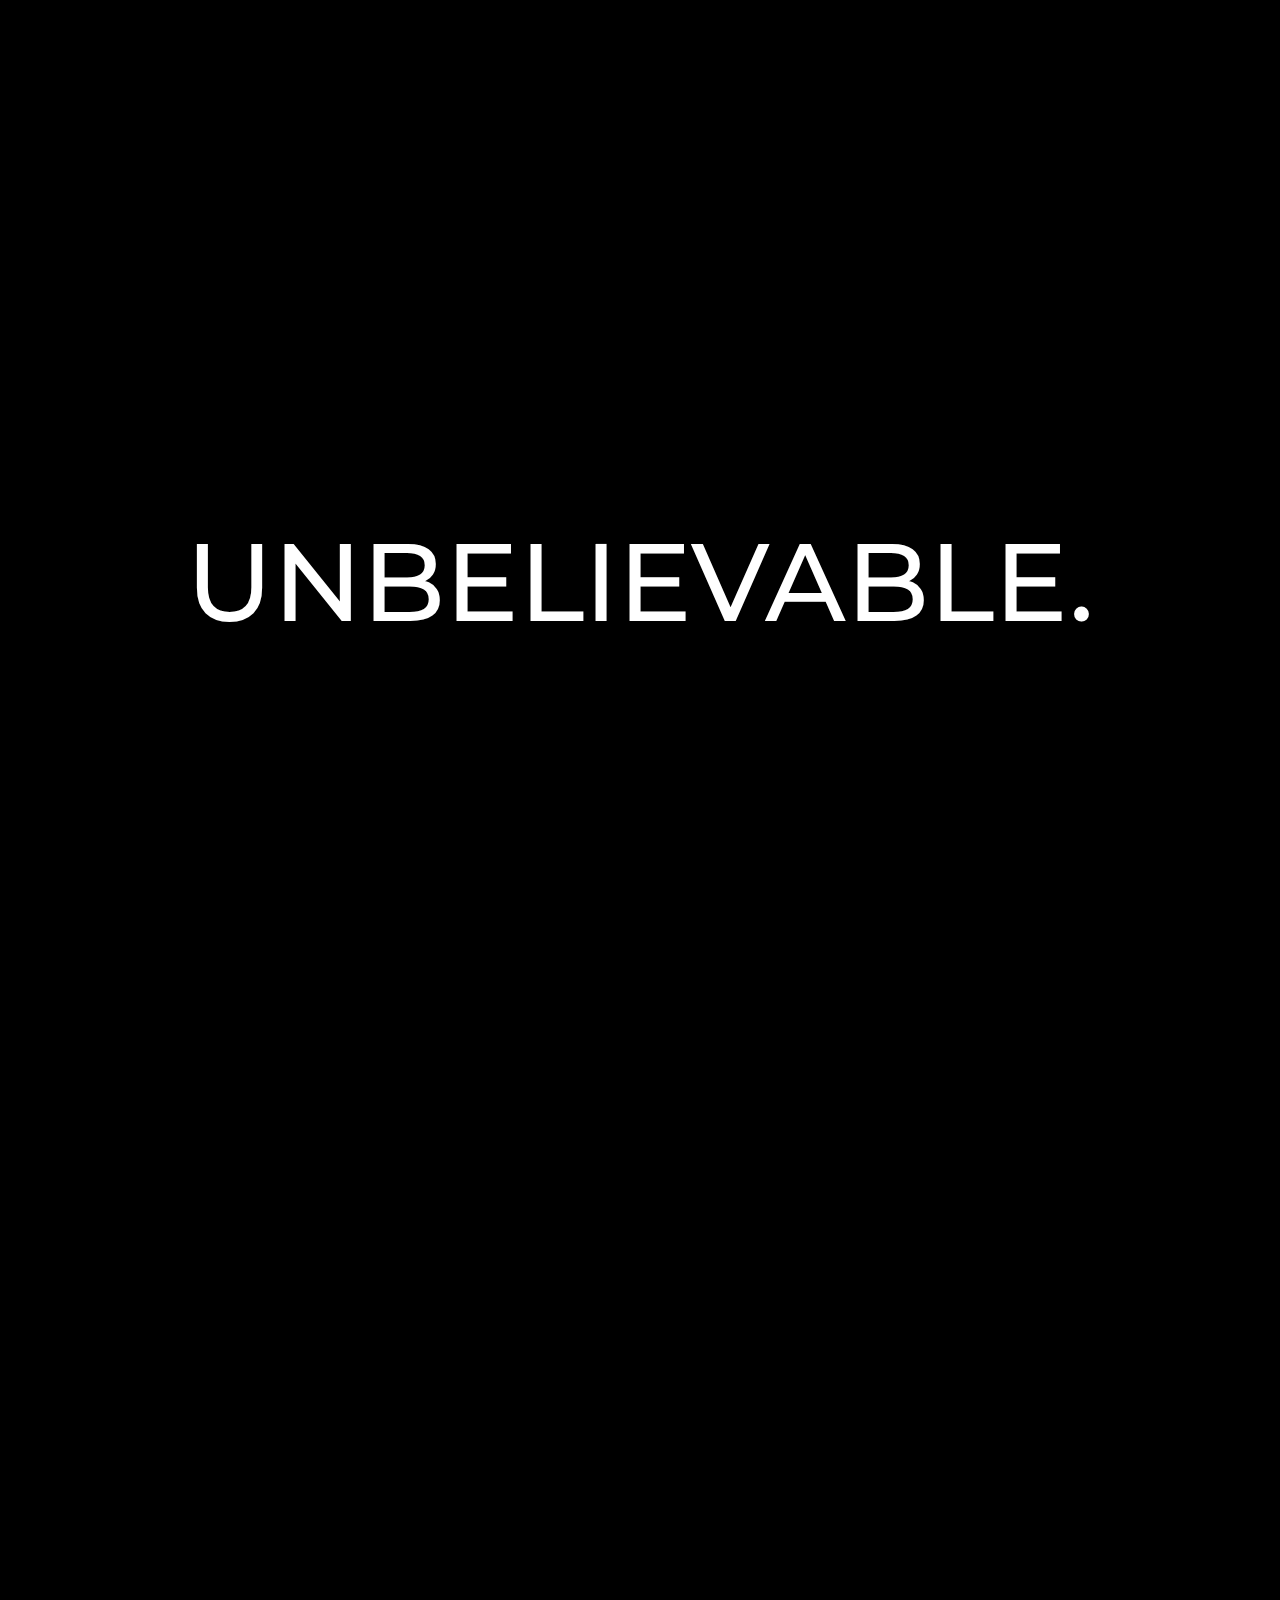
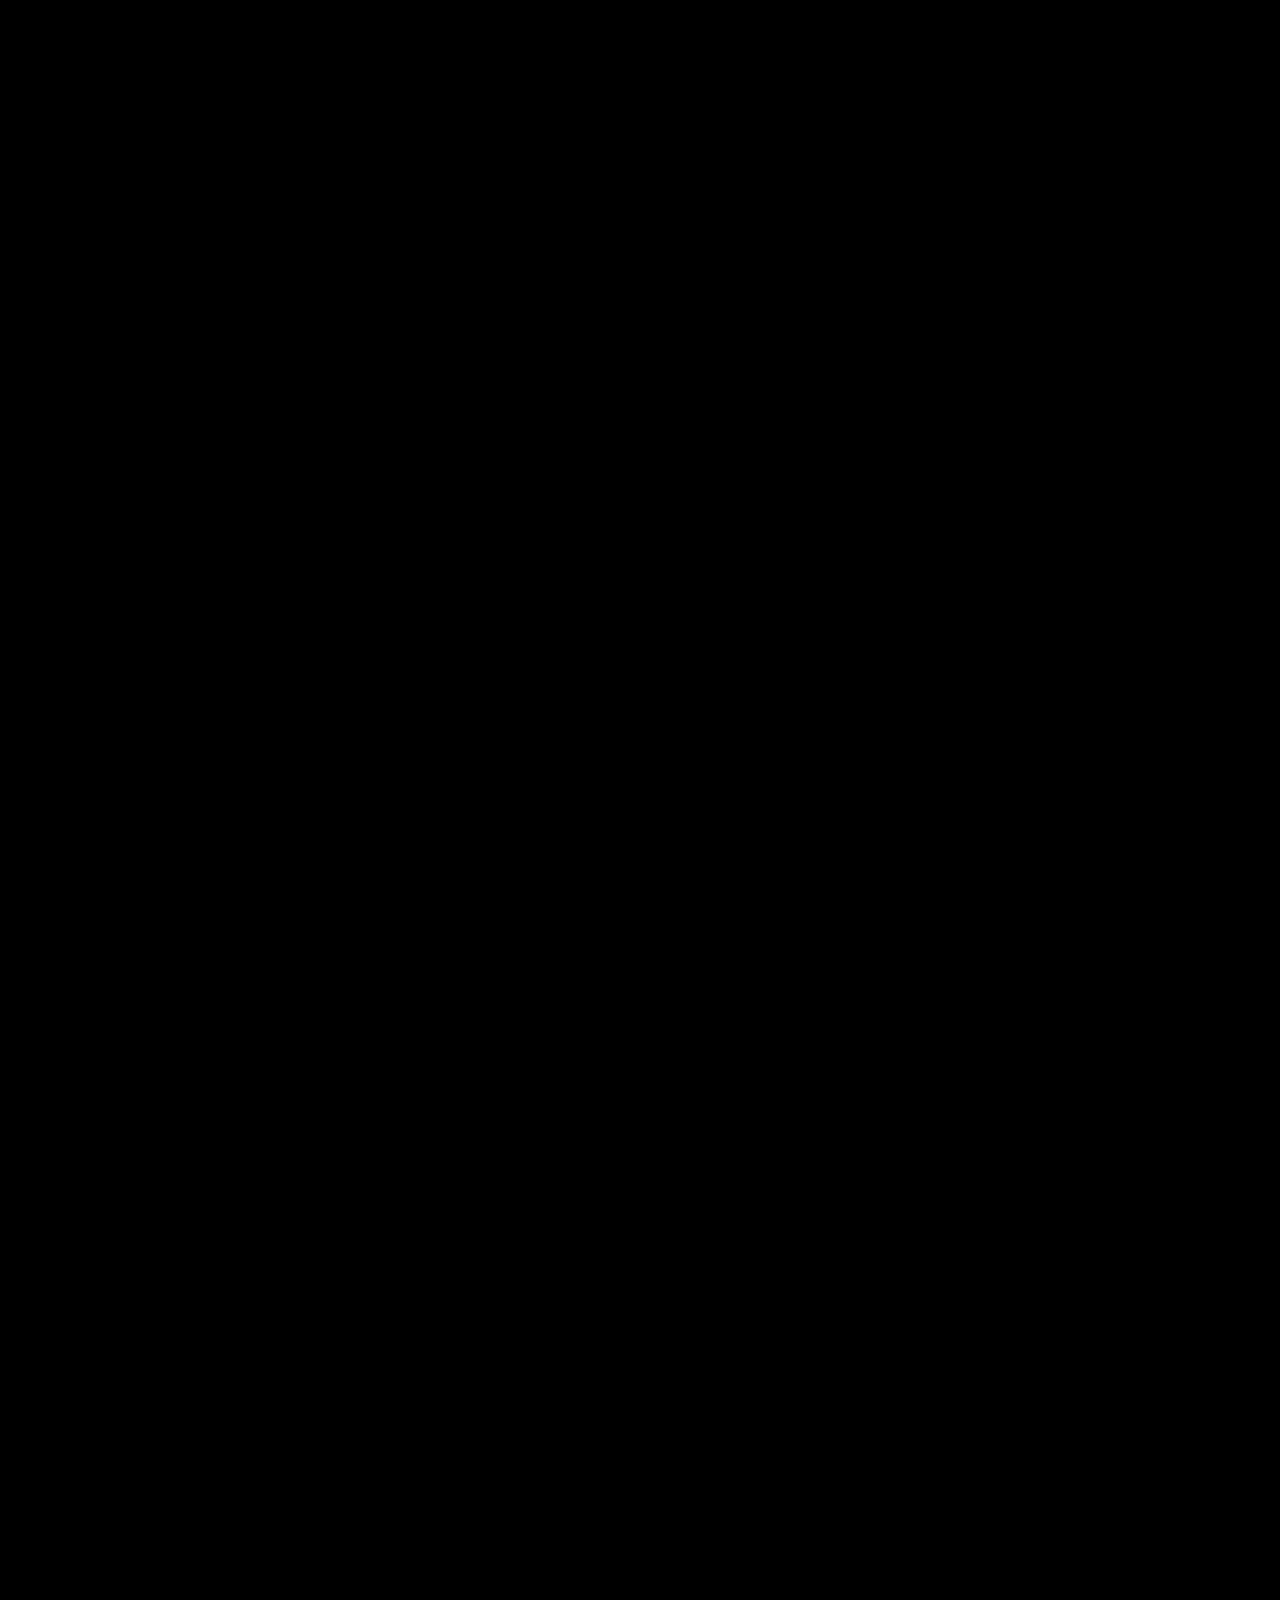
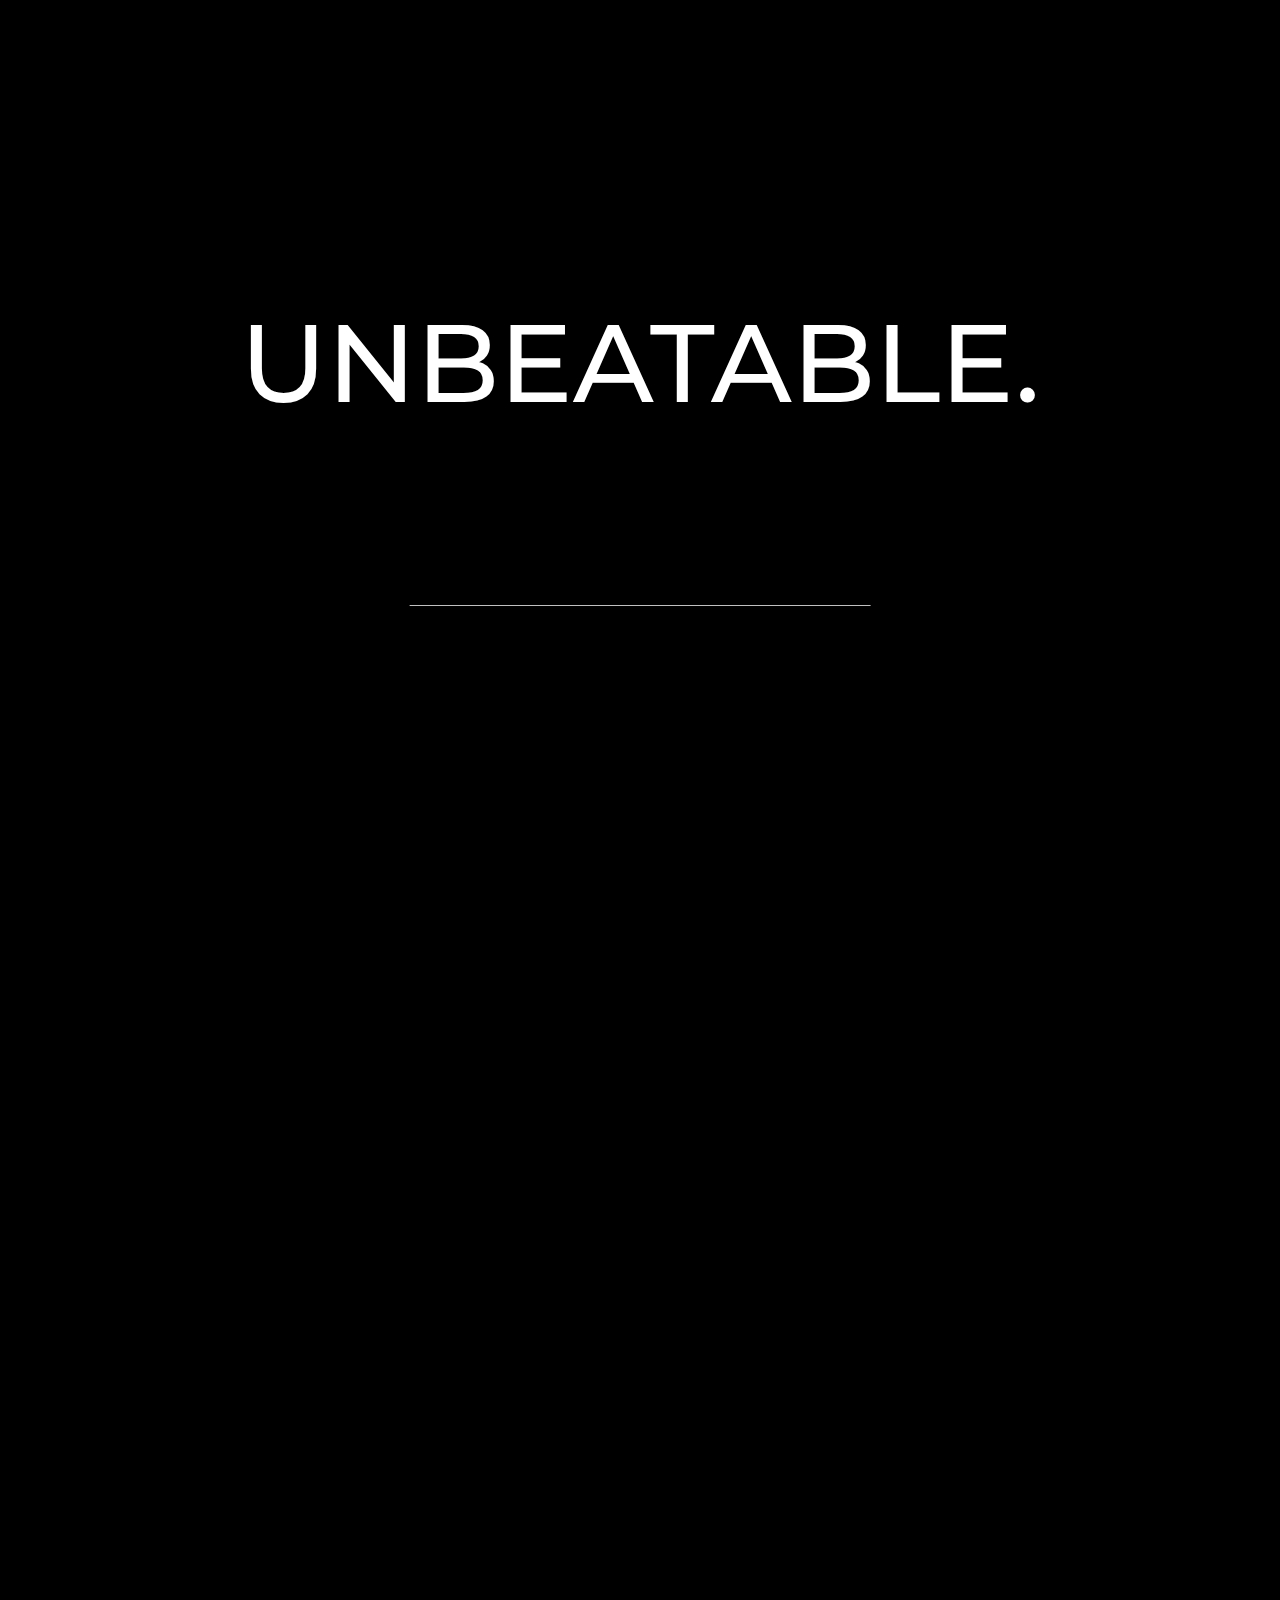
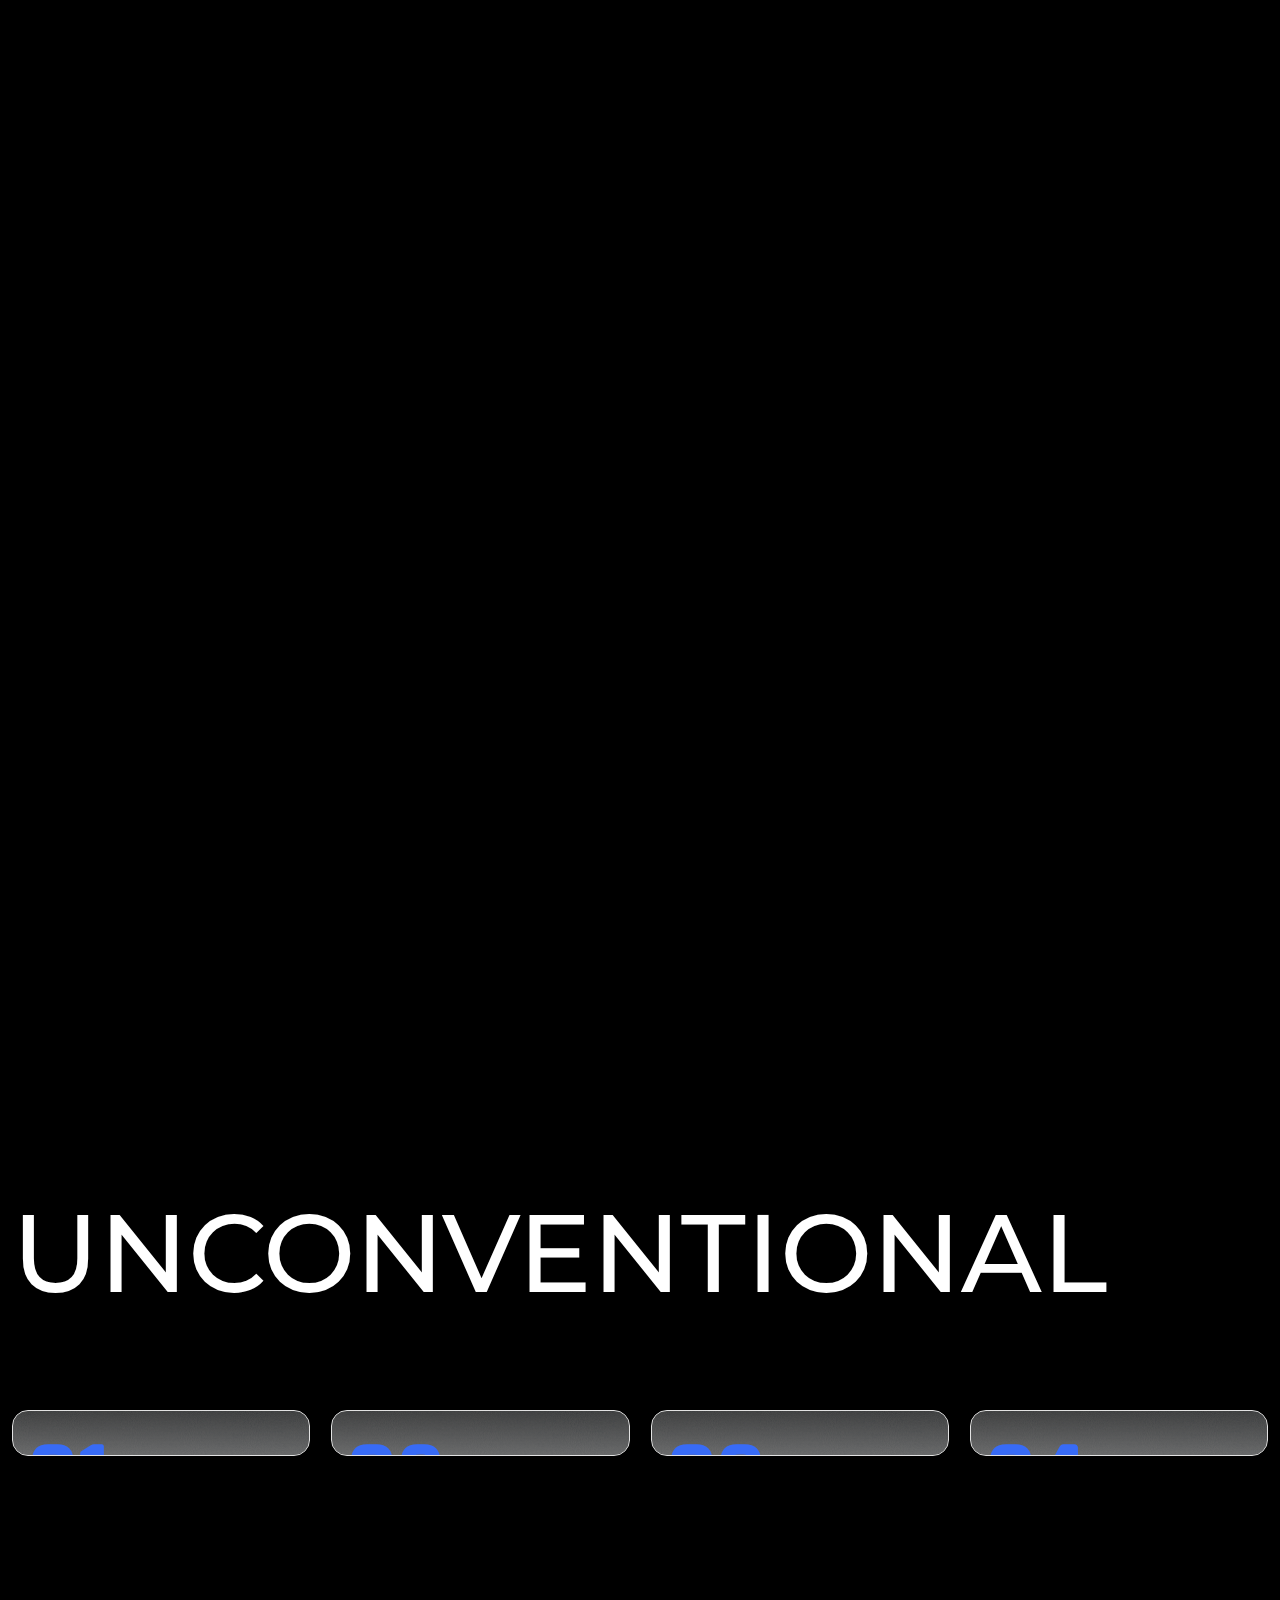
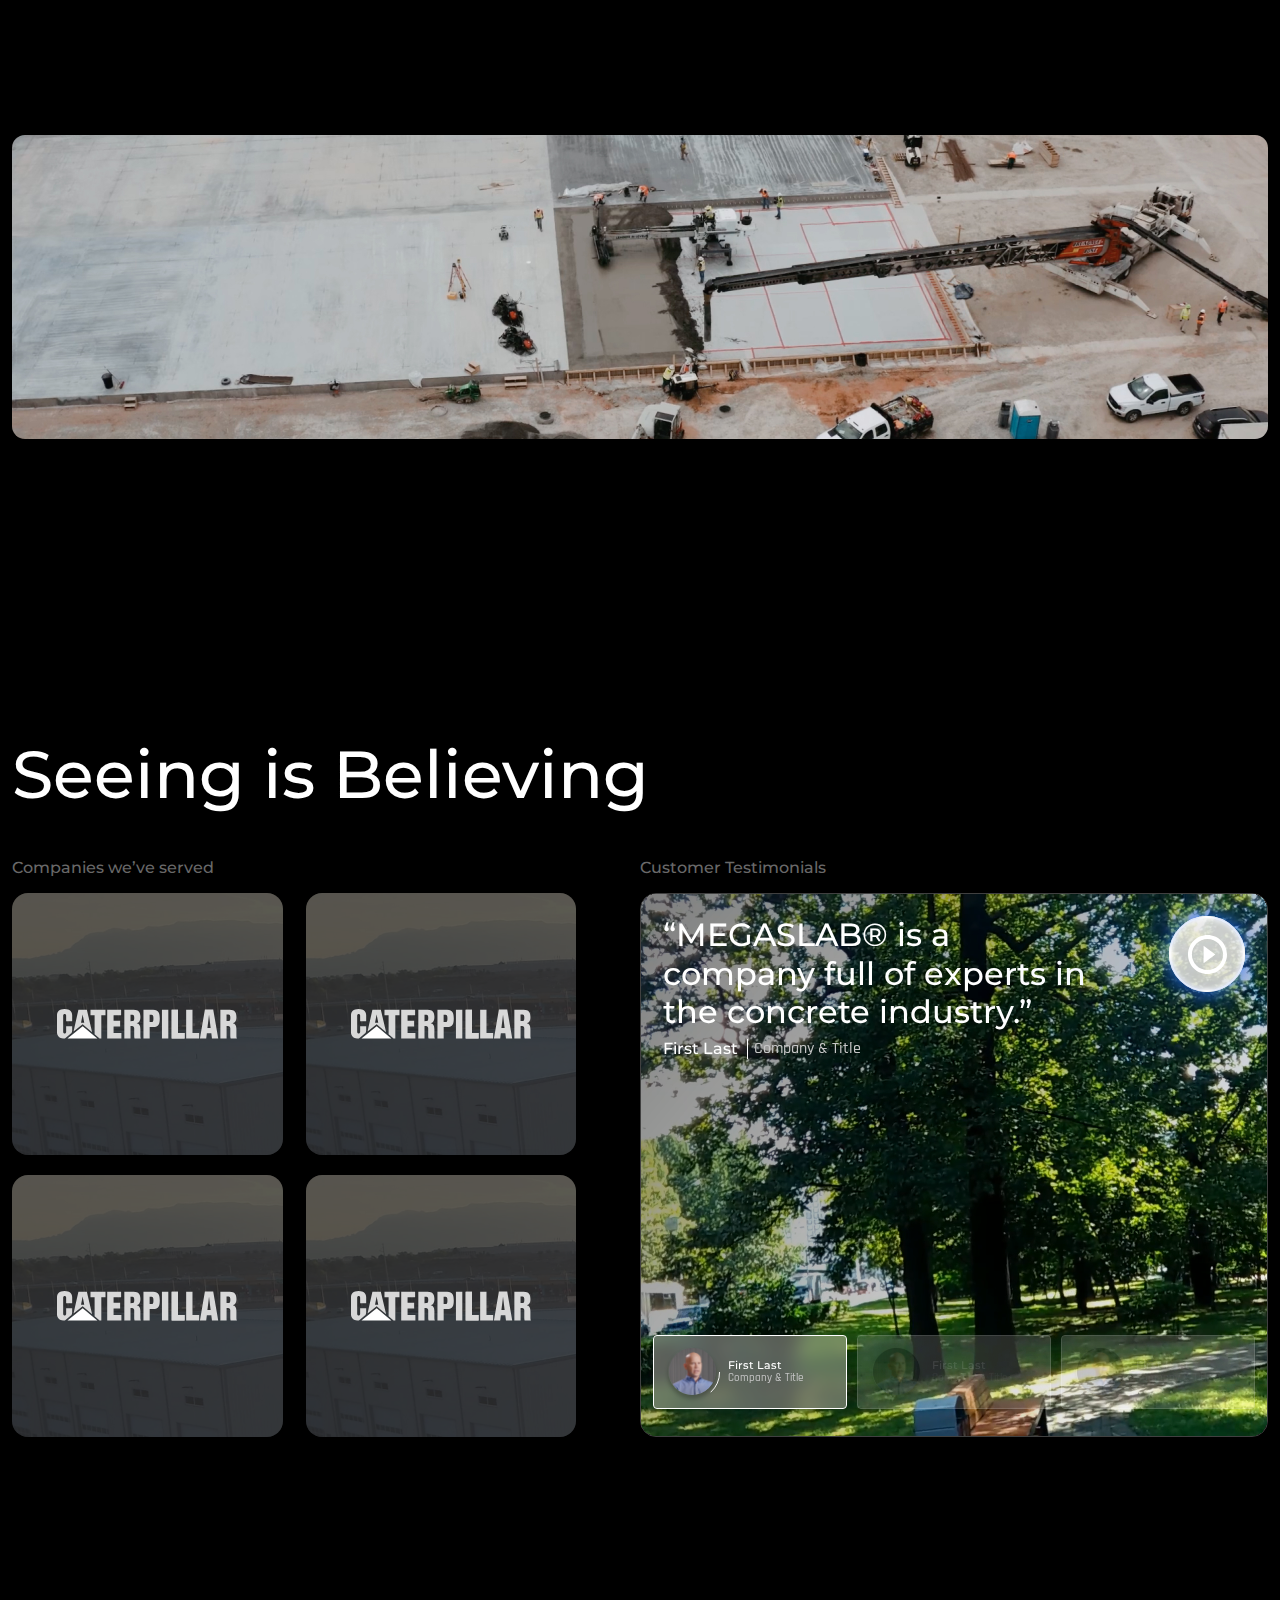
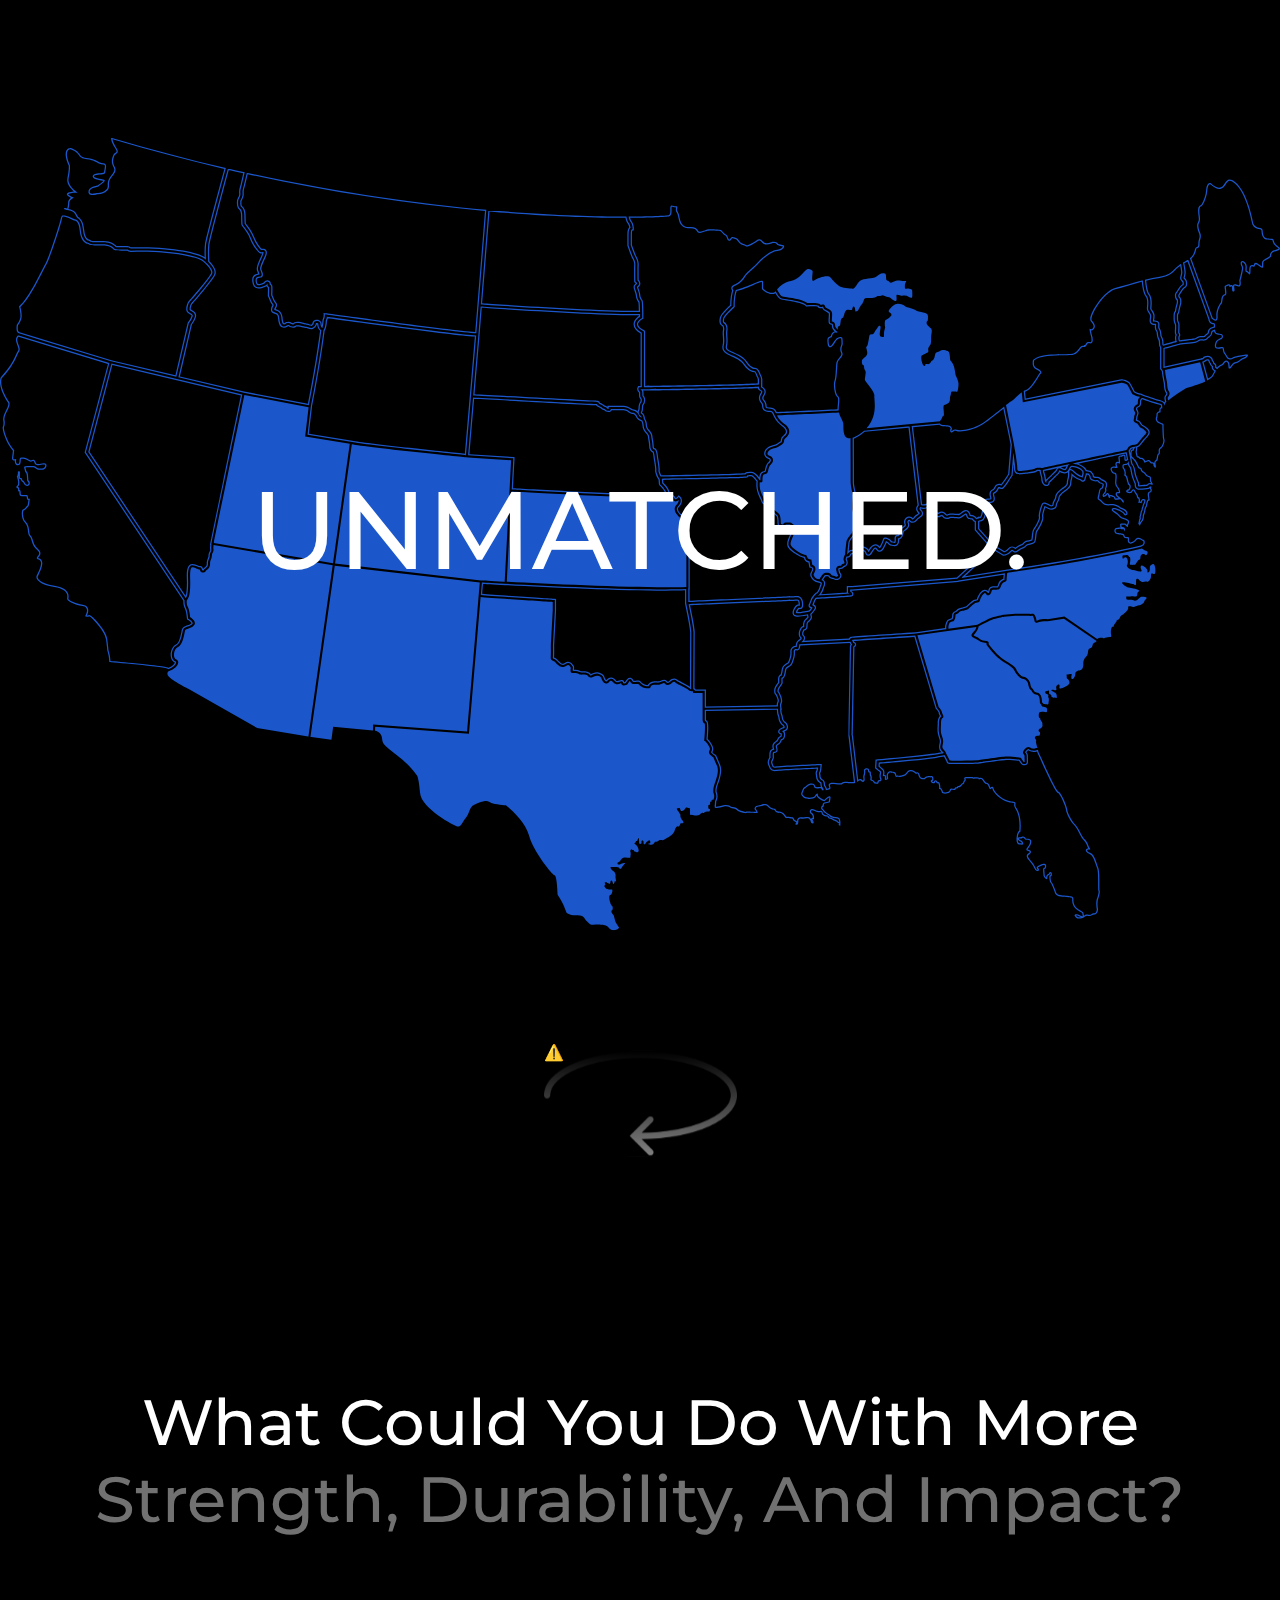
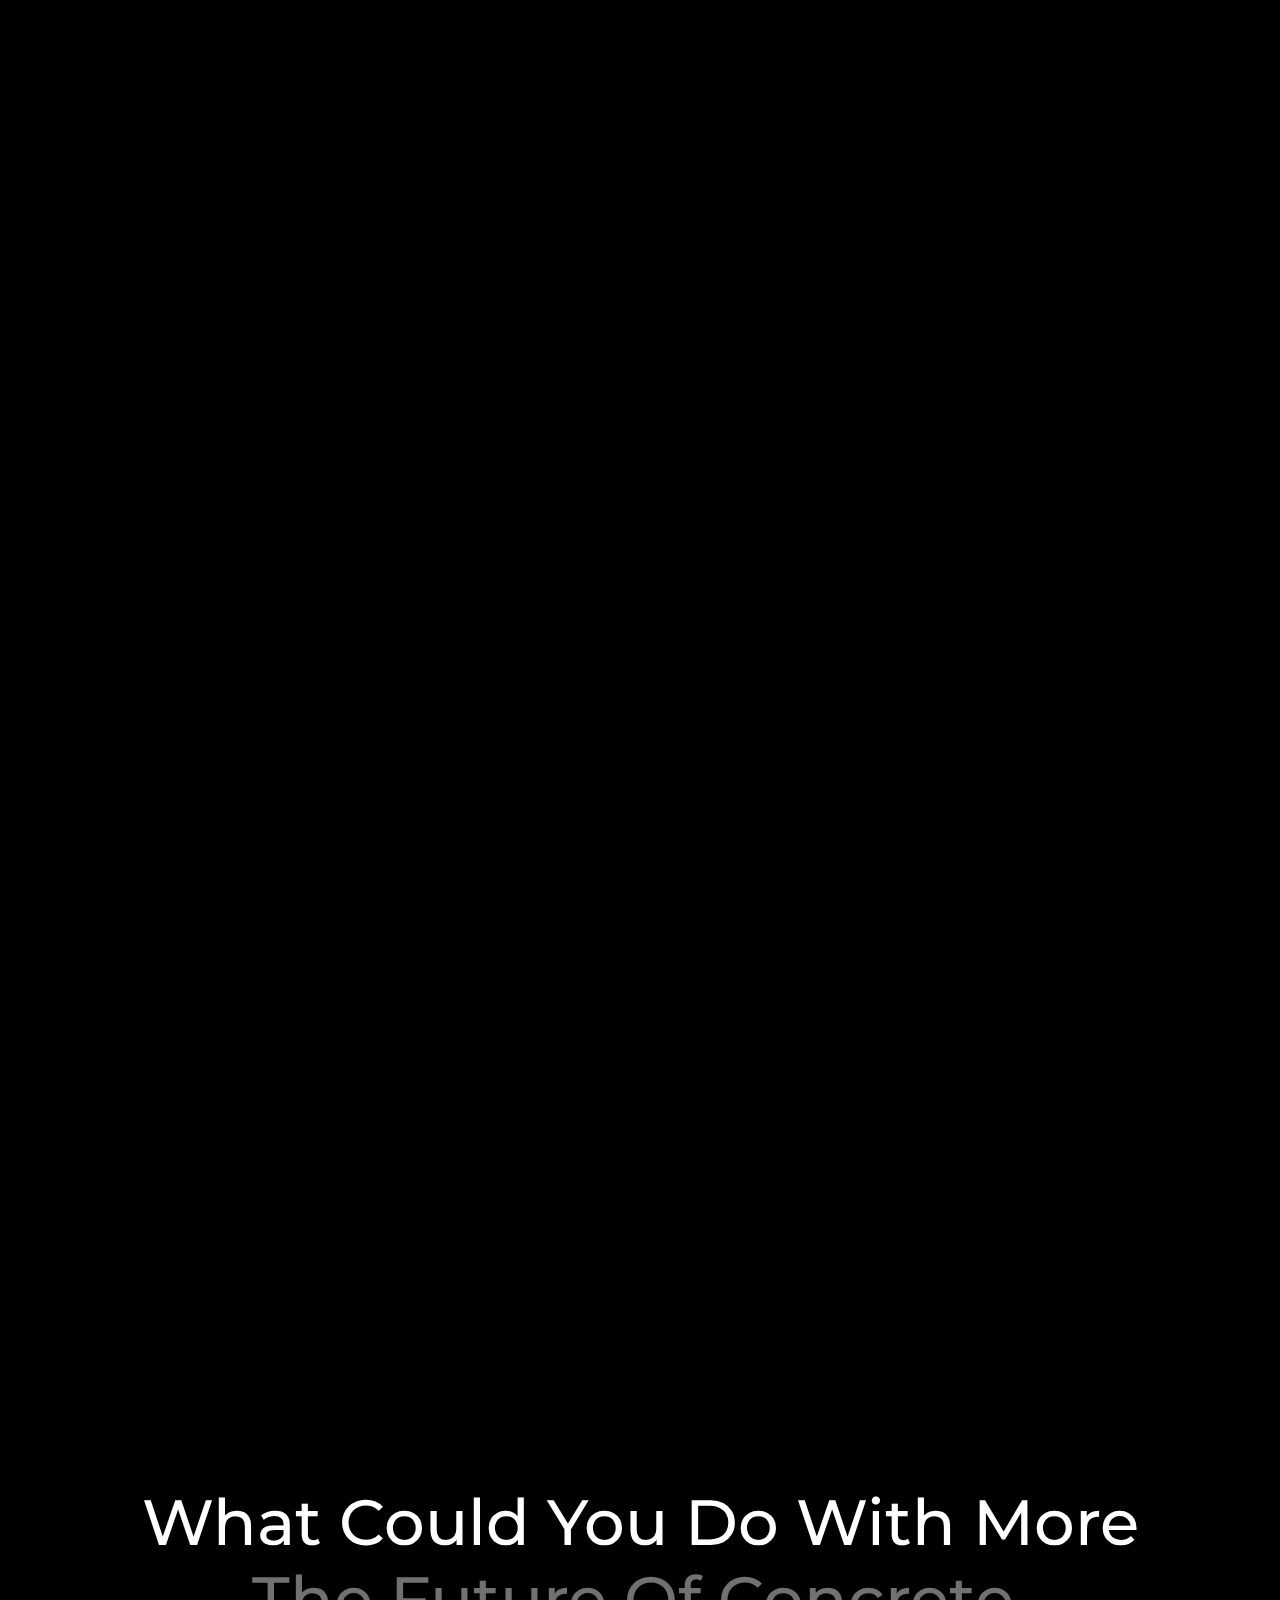
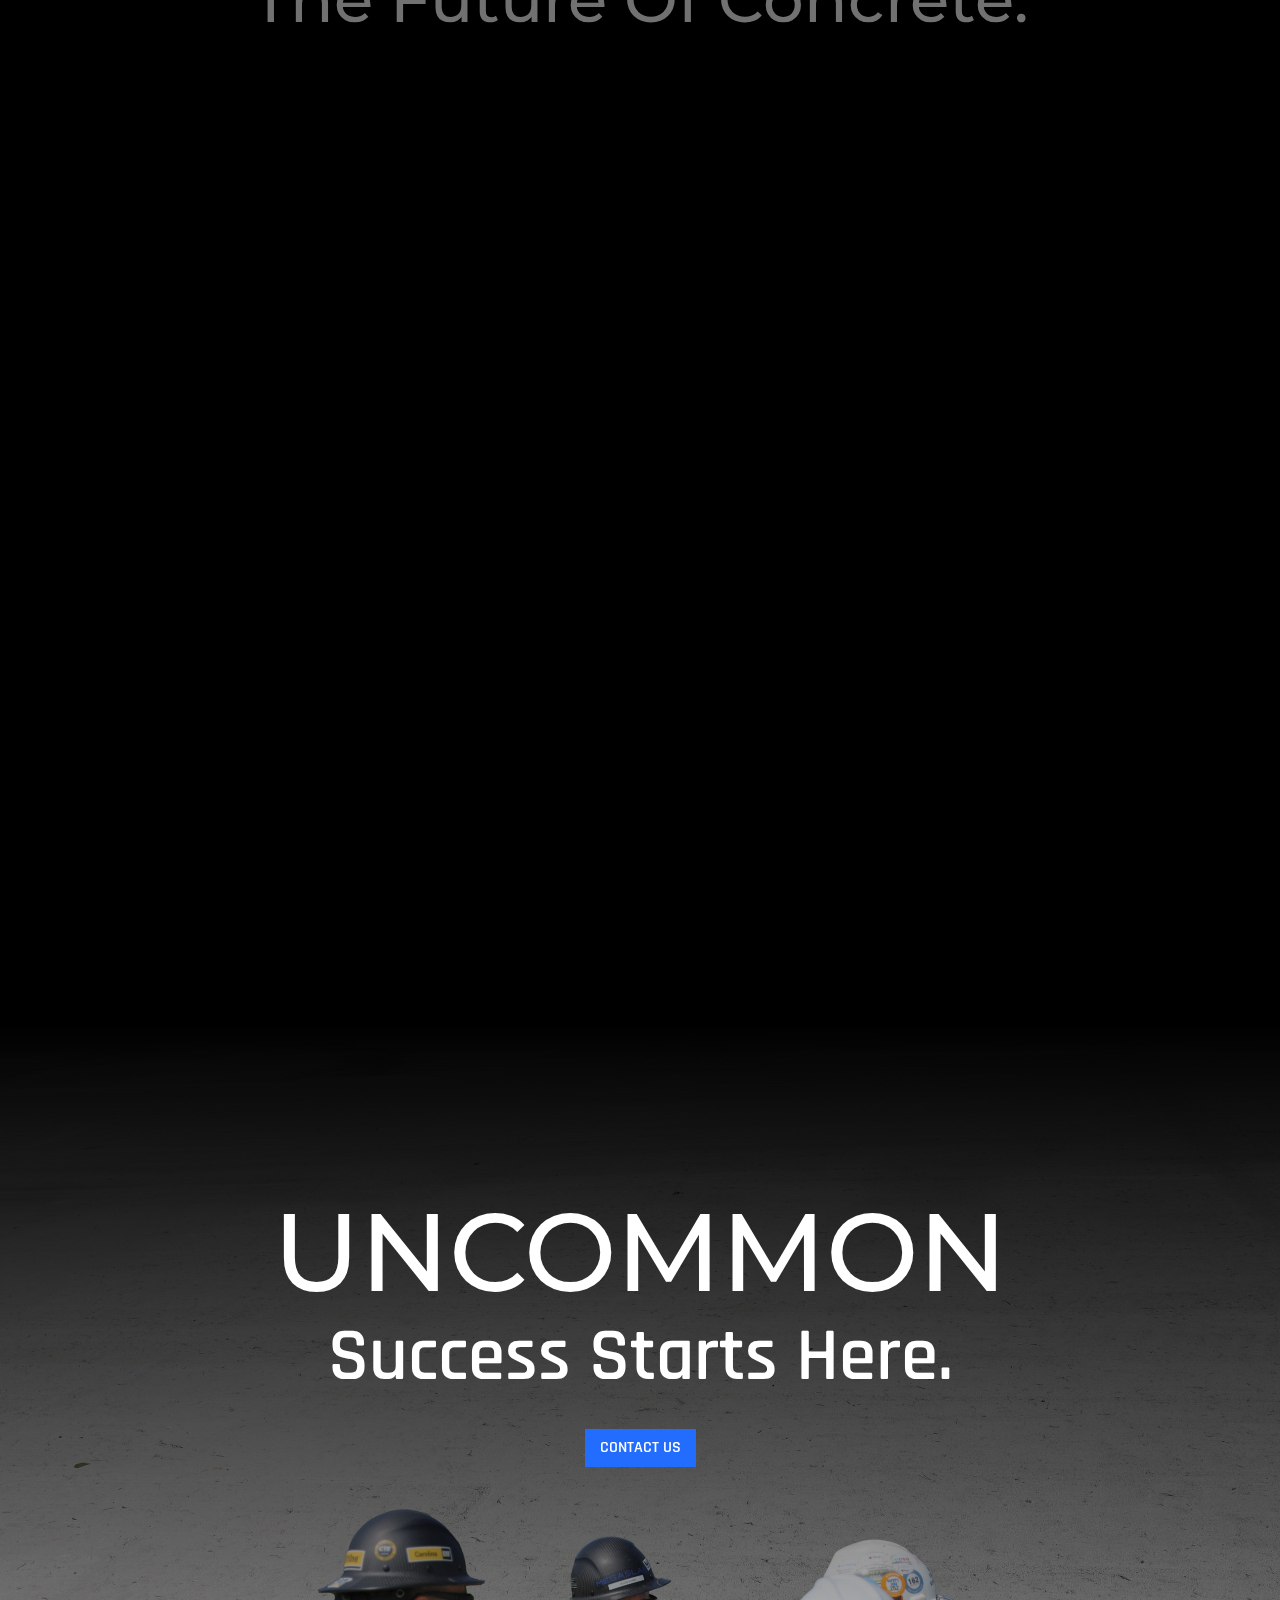
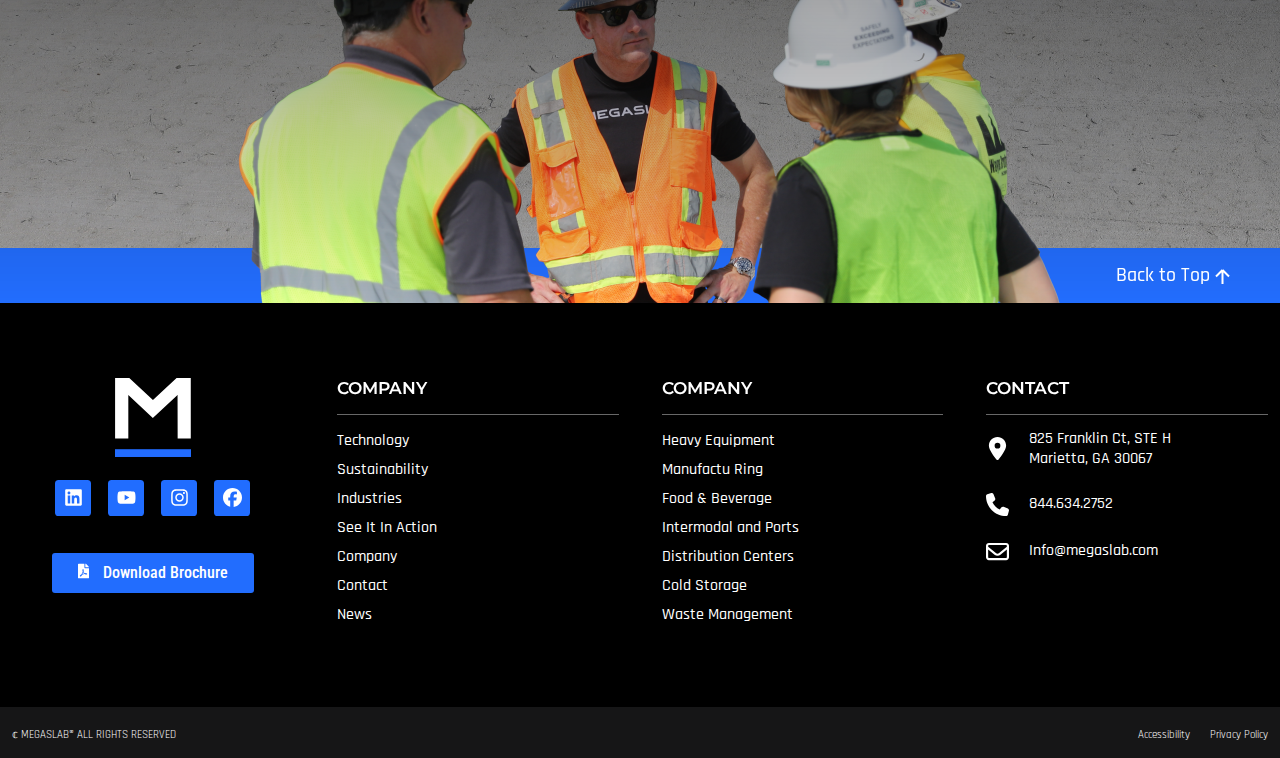
==== commit c4af76cb: "everything is ok" ====
--- a/index.html
+++ b/index.html
@@ -215,12 +215,21 @@
 			<!-- banner section start -->
 			<section class="banner-area  position-relative overflow-hidden">
 				<div class="hero-splash  video-banner">
+					<a href="#" class="scroll-icon d-inline-flex d-sm-none align-items-center justify-content-center flex-column">
+						<svg width="22" height="38" viewBox="0 0 22 38" fill="none" xmlns="http://www.w3.org/2000/svg">
+							<path d="M2 25.636L11 35M11 35L20 25.636M11 35V0" stroke="#386BF6" stroke-width="3"/>
+						</svg>
+						<span>Scroll</span>	
+					</a>
 					<div class="primary-title">
 						<div class="container">
 							<div class="banner-content text-center">
-								<h1 class="title text-uppercase main-title">UnbElievable.</h1>
+								<h1 class="text-uppercase main-title position-relative z-1">UnbElievable.
+									<span class="title-line"></span>
+								</h1>
+								
 								<p>Meet the Neo-Concrete</p>
-								<a href="#" class="scroll-icon d-flex align-items-center justify-content-center flex-column">
+								<a href="#" class="scroll-icon d-none d-sm-inline-flex align-items-center justify-content-center flex-column">
 									<svg width="22" height="38" viewBox="0 0 22 38" fill="none" xmlns="http://www.w3.org/2000/svg">
 										<path d="M2 25.636L11 35M11 35L20 25.636M11 35V0" stroke="#386BF6" stroke-width="3"/>
 									</svg>
@@ -248,9 +257,11 @@
 			<!-- banner section end -->
 			<!-- scroll card dection start -->
 			<section class="scroll-card-area overflow-hidden">
-				<div class="scroll-card-pin">
+				<div class="scroll-card-pin overflow-hidden text-center">
 					<div class="container">
-						<h2 class="title text-uppercase main-title text-center pin-title">UnbElievable.</h2>
+						<h2 class="text-uppercase main-title pin-title">UnbElievable.
+							<span class="title-line"></span>
+						</h2>
 						<div class="scoll-card-wrapper">
 							<div class="row gx-0 justify-content-center">
 								<div class="col-lg-6">
@@ -264,8 +275,8 @@
 										</div>
 									</div>
 								</div>
-								<div class="col-lg-6"></div>
-								<div class="col-lg-6"></div>
+								<div class="col-lg-6 d-none d-lg-block"></div>
+								<div class="col-lg-6 d-none d-lg-block"></div>
 								<div class="col-lg-6">
 									<div class="scoll-card-info right-card">
 										<div class="scroll-card-video">
@@ -288,7 +299,7 @@
 										</div>
 									</div>
 								</div>
-								<div class="col-lg-6"></div>
+								<div class="col-lg-6 d-none d-lg-block"></div>
 							</div>
 						</div>
 					</div>
@@ -296,9 +307,11 @@
 			</section>
 			<!-- scroll card dection end -->
 			<!-- full background section start -->
-			<section class="full-background position-relative z-3 overflow-hidden">
+			<section class="full-background position-relative z-3 overflow-hidden text-center">
 				<div class="container">
-					<h2 class="main-title text-uppercase text-center">UnbEATABLE.</h2>
+					<h2 class="text-uppercase text-center main-title position-relative z-1">UnbEATABLE.
+						<span class="title-line"></span>
+					</h2>
 				</div>
 				<div class="full-img-pin-div">
 					<div class="img-container">
@@ -321,58 +334,127 @@
 			</section>
 			<!-- full background section end-->
 			<!-- unconventional section start -->
-			<section class="unconventional-area d-none">
+			<section class="unconventional-area overflow-hidden">
 				<div class="container">
-					<h2 class="title text-uppercase main-title text-center">unconventional</h2>
-					<div class="unconventional-card-wrapper">
+					<h2 class="text-uppercase position-relative z-1 main-title">unconventional
+						<span class="title-line"></span>
+					</h2>
+					
+					<div class="unconventional-card-wrapper d-none d-lg-block">
 						<div class="row">
 							<div class="col-lg-3 col-md-6">
-								<div class="unconventional-card-info slide-down-card scroll-card-content-info br-16 overflow-hidden position-relative z-2 mb-p">
-									<div class="scroll-card-content-info-bg bg-fix"></div>
-									<div class="unconventional-card-inner-info position-relative z-2">
-										<h3 class="unconventional-number mb-0">01</h3>
-										<p>Fewer repairs =
-											more productivity
-										</p>
+								<div class="unconventional-card-info-wrapper">
+									<div class="unconventional-card-info slide-down-card scroll-card-content-info br-16 overflow-hidden position-relative z-2 mb-p">
+										<div class="scroll-card-content-info-bg bg-fix"></div>
+										<div class="unconventional-card-inner-info position-relative z-2">
+											<h3 class="unconventional-number mb-0">01</h3>
+											<p>Fewer repairs =
+												more productivity
+											</p>
+										</div>
 									</div>
 								</div>
 							</div>
 							<div class="col-lg-3 col-md-6">
-								<div class="unconventional-card-info slide-down-card scroll-card-content-info br-16 overflow-hidden position-relative z-2 mb-p">
-									<div class="scroll-card-content-info-bg bg-fix"></div>
-									<div class="unconventional-card-inner-info position-relative z-2">
-										<h3 class="unconventional-number mb-0">02</h3>
-										<p>Fewer replacements =
-											more budget
-										</p>
+								<div class="unconventional-card-info-wrapper">
+									<div class="unconventional-card-info slide-down-card scroll-card-content-info br-16 overflow-hidden position-relative z-2 mb-p">
+										<div class="scroll-card-content-info-bg bg-fix"></div>
+										<div class="unconventional-card-inner-info position-relative z-2">
+											<h3 class="unconventional-number mb-0">02</h3>
+											<p>Fewer replacements =
+												more budget
+											</p>
+										</div>
 									</div>
 								</div>
 							</div>
 							<div class="col-lg-3 col-md-6">
-								<div class="unconventional-card-info slide-down-card scroll-card-content-info br-16 overflow-hidden position-relative z-2 mb-p">
-									<div class="scroll-card-content-info-bg bg-fix"></div>
-									<div class="unconventional-card-inner-info position-relative z-2">
-										<h3 class="unconventional-number mb-0">03</h3>
-										<p>Significant
-											carbon reduction
-										</p>
+								<div class="unconventional-card-info-wrapper">
+									<div class="unconventional-card-info slide-down-card scroll-card-content-info br-16 overflow-hidden position-relative z-2 mb-p">
+										<div class="scroll-card-content-info-bg bg-fix"></div>
+										<div class="unconventional-card-inner-info position-relative z-2">
+											<h3 class="unconventional-number mb-0">03</h3>
+											<p>Significant
+												carbon reduction
+											</p>
+										</div>
 									</div>
 								</div>
 							</div>
 							<div class="col-lg-3 col-md-6">
-								<div class="unconventional-card-info slide-down-card scroll-card-content-info br-16 overflow-hidden position-relative z-2 mb-p">
-									<div class="scroll-card-content-info-bg bg-fix"></div>
-									<div class="unconventional-card-inner-info position-relative z-2">
-										<h3 class="unconventional-number mb-0">04</h3>
-										<p>Less stress on
-											the workforce
-										</p>
-									</div>
-								</div>
-							</div>
-						</div>
-					</div>
-					<div class="card-full-bg-area slide-down-card">
+								<div class="unconventional-card-info-wrapper">
+									<div class="unconventional-card-info slide-down-card scroll-card-content-info br-16 overflow-hidden position-relative z-2 mb-p">
+										<div class="scroll-card-content-info-bg bg-fix"></div>
+										<div class="unconventional-card-inner-info position-relative z-2">
+											<h3 class="unconventional-number mb-0">04</h3>
+											<p>Less stress on
+												the workforce
+											</p>
+										</div>
+									</div>
+								</div>
+							</div>
+						</div>
+					</div>
+					<div class="unconventional-card-wrapper d-block d-lg-none">
+						<div class="swiper unconventional-card-slider">
+							<div class="swiper-wrapper">
+							  <div class="swiper-slide">
+								<div class="unconventional-card-info-wrapper">
+									<div class="unconventional-card-info scroll-card-content-info br-16 overflow-hidden position-relative z-2 mb-p">
+										<div class="scroll-card-content-info-bg bg-fix"></div>
+										<div class="unconventional-card-inner-info position-relative z-2">
+											<h3 class="unconventional-number mb-0">01</h3>
+											<p>Fewer repairs =
+												more productivity
+											</p>
+										</div>
+									</div>
+								</div>
+							  </div>
+							  <div class="swiper-slide">
+								<div class="unconventional-card-info-wrapper">
+									<div class="unconventional-card-info  scroll-card-content-info br-16 overflow-hidden position-relative z-2 mb-p">
+										<div class="scroll-card-content-info-bg bg-fix"></div>
+										<div class="unconventional-card-inner-info position-relative z-2">
+											<h3 class="unconventional-number mb-0">02</h3>
+											<p>Fewer replacements =
+												more budget
+											</p>
+										</div>
+									</div>
+								</div>
+							  </div>
+							  <div class="swiper-slide">
+								<div class="unconventional-card-info-wrapper">
+									<div class="unconventional-card-info  scroll-card-content-info br-16 overflow-hidden position-relative z-2 mb-p">
+										<div class="scroll-card-content-info-bg bg-fix"></div>
+										<div class="unconventional-card-inner-info position-relative z-2">
+											<h3 class="unconventional-number mb-0">03</h3>
+											<p>Significant
+												carbon reduction
+											</p>
+										</div>
+									</div>
+								</div>
+							  </div>
+							  <div class="swiper-slide">
+								<div class="unconventional-card-info-wrapper">
+									<div class="unconventional-card-info scroll-card-content-info br-16 overflow-hidden position-relative z-2 mb-p">
+										<div class="scroll-card-content-info-bg bg-fix"></div>
+										<div class="unconventional-card-inner-info position-relative z-2">
+											<h3 class="unconventional-number mb-0">04</h3>
+											<p>Less stress on
+												the workforce
+											</p>
+										</div>
+									</div>
+								</div>
+							  </div>
+							</div>
+						  </div>
+					</div>
+					<div class="card-full-bg-area overflow-hidden">
 						<img src="assets/images/full-background/cad-full-bg.jpg" alt="..." class="card-full-bg">
 					</div>
 				</div>
@@ -383,11 +465,11 @@
 				<div class="container">
 					<h2>Seeing is Believing</h2>
 					<div class="row">
-						<div class="col-lg-6">
+						<div class="col-xl-6">
 							<h3 class="testimonial-title">Companies we’ve served</h3>
 							<div class="companies-area">
 								<div class="row">
-									<div class="col-lg-6">
+									<div class="col-6">
 										<div class="companies-card-wrapper position-relative z-3 br-16 overflow-hidden d-flex align-items-center justify-content-center">
 											<div class="companies-img-bg bg-fix" style="background-image: url('assets/images/companies/companies-img-1.jpg');"></div>
 											<div class="companies-logo position-relative z-3">
@@ -395,7 +477,7 @@
 											</div>
 										</div>
 									</div>
-									<div class="col-lg-6">
+									<div class="col-6">
 										<div class="companies-card-wrapper position-relative z-3 br-16 overflow-hidden d-flex align-items-center justify-content-center">
 											<div class="companies-img-bg bg-fix" style="background-image: url('assets/images/companies/companies-img-1.jpg');"></div>
 											<div class="companies-logo position-relative z-3">
@@ -403,7 +485,7 @@
 											</div>
 										</div>
 									</div>
-									<div class="col-lg-6">
+									<div class="col-6">
 										<div class="companies-card-wrapper position-relative z-3 br-16 overflow-hidden d-flex align-items-center justify-content-center">
 											<div class="companies-img-bg bg-fix" style="background-image: url('assets/images/companies/companies-img-1.jpg');"></div>
 											<div class="companies-logo position-relative z-3">
@@ -411,7 +493,7 @@
 											</div>
 										</div>
 									</div>
-									<div class="col-lg-6">
+									<div class="col-6">
 										<div class="companies-card-wrapper position-relative z-3 br-16 overflow-hidden d-flex align-items-center justify-content-center">
 											<div class="companies-img-bg bg-fix" style="background-image: url('assets/images/companies/companies-img-1.jpg');"></div>
 											<div class="companies-logo position-relative z-3">
@@ -422,7 +504,7 @@
 								</div>
 							</div>
 						</div>
-						<div class="col-lg-6">
+						<div class="col-xl-6">
 							<h3 class="testimonial-title">Customer Testimonials</h3>
 							<div class="testimonial-video-wrapper position-relative z-3">
 								<div class="swiper testimonial-slider-2">
@@ -431,7 +513,7 @@
 										<div class="swiper-slide">
 											<div class="testimonial-video-info position-relative">
 												<video class="testimonial-video-item" poster="..." src="assets/video/testimonial-video-2.mp4" autoplay loop></video>
-												<div class="testimonial-video-content-info d-flex gap-2 justify-content-between">
+												<div class="testimonial-video-content-info d-flex justify-content-between">
 													<div class="testimonial-video-content-inner-info">
 														<blockquote>“MEGASLAB® is a company full of experts in the concrete industry.”</blockquote>
 														<div class="author-information-wrapper d-flex align-items-center">
@@ -453,7 +535,7 @@
 										<div class="swiper-slide">
 											<div class="testimonial-video-info position-relative">
 												<video class="testimonial-video-item" poster="..." src="assets/video/testimonial-video-3.mp4" autoplay loop></video>
-												<div class="testimonial-video-content-info d-flex gap-2 justify-content-between">
+												<div class="testimonial-video-content-info d-flex justify-content-between">
 													<div class="testimonial-video-content-inner-info">
 														<blockquote>“MEGASLAB® is a company full of experts in the concrete industry.”</blockquote>
 														<div class="author-information-wrapper d-flex align-items-center">
@@ -475,7 +557,7 @@
 										<div class="swiper-slide">
 											<div class="testimonial-video-info position-relative">
 												<video class="testimonial-video-item" poster="..." src="assets/video/testimonial-video-4.mp4" autoplay loop></video>
-												<div class="testimonial-video-content-info d-flex gap-2 justify-content-between">
+												<div class="testimonial-video-content-info d-flex justify-content-between">
 													<div class="testimonial-video-content-inner-info">
 														<blockquote>“MEGASLAB® is a company full of experts in the concrete industry.”</blockquote>
 														<div class="author-information-wrapper d-flex align-items-center">
@@ -558,9 +640,19 @@
 			</section>
 			<!-- testimonial section start -->
 			<!-- map section start -->
-			<section class="map-area position-relative z-3 text-center">
+			<section class="map-area position-relative z-3 text-center overflow-hidden">
 				<div class="map-pin-wrapper">
 					<img src="assets/images/map/map.svg" alt="map" class="map-img">
+					<div class="m-logo-div">
+						<lottie-player 
+							src="assets/images/map/3D Rotating M.json" 
+							background="transparent"  
+							speed="1"   
+							loop  
+							autoplay>
+						</lottie-player>
+						<img src="assets/images/map/map-arrow.svg" alt="" class="map-arrow-img">
+					</div>
 					<div class="container">
 						<div class="main-title-div">
 							<h2 class="main-title map-pin-title text-uppercase">Unmatched.</h2>
@@ -585,8 +677,8 @@
 											</div>
 											<span>Learn More</span>	
 										</a>
-										<img src="assets/images/map/m-logo.png" alt="" class="m-logo-icon">
-									</div>
+									</div>
+
 								</div>
 							</div>
 						</div>
@@ -595,18 +687,21 @@
 			</section>
 			<!-- map section start -->
 			<!-- uncommon section start -->
-			<section class="uncommon-area text-center position-relative z-3 bg-fix" style="background-image: url('assets/images/uncommon/uncommon-bg.jpg');">
-				<img src="assets/images/uncommon/people-cutout.png" alt="..." class="people-img d-block">
+			<section class="uncommon-area text-center position-relative z-3 bg-fix overflow-hidden" style="background-image: url('assets/images/uncommon/uncommon-bg.jpg');">
+				<img src="assets/images/uncommon/people-cutout.png" alt="..." class="people-img d-none d-md-block object-fit-cover">
+				<img src="assets/images/uncommon/people-cutout-2.png" alt="..." class="people-img d-block d-md-none object-fit-cover">
 				<div class="container position-relative z-3">
 					<div class="uncommon-content">
-						<h2 class="title main-title text-uppercase">UnCOMMON</h2>
+						<h2 class="main-title text-uppercase position-relative z-1">UnCOMMON
+							<span class="title-line"></span>
+						</h2>
 						<p>Success Starts Here.</p>
 						<a href="#" class="mag-btn">CONTACT US</a>
 					</div>
 				</div>
 				<div class="back-up-div">
 				</div>
-				<a href="#" class="back-top-btn">
+				<a href="#" class="back-top-btn d-none d-lg-block">
 					<span>Back to Top </span>
 					<svg width="15" height="16" viewBox="0 0 15 16" fill="none" xmlns="http://www.w3.org/2000/svg">
 						<path d="M14 8.55483L7.5 2M7.5 2L1 8.55483M7.5 2L7.5 16" stroke="white" stroke-width="2"/>
@@ -719,7 +814,7 @@
 			</div>
 			<div class="copy-right-area">
 				<div class="container">
-					<div class="d-flex justify-content-between">
+					<div class="copy-right-wrapper d-flex justify-content-center align-items-center flex-column flex-md-row justify-content-md-between">
 						<p class="mb-0"> &copf;  MEGASLAB® ALL RIGHTS RESERVED</p>
 						<div class="other-link-wrapper d-flex align-items-center">
 							<a href="#" class="other-link">Accessibility</a>
@@ -744,6 +839,10 @@
 		<script src="assets/js/lenis.min.js"></script>
 		<!--  gsap scroll trigger min js -->
 		<script src="assets/js/SplitText.min.js"></script>
+		<!--  gsap scroll trigger min js -->
+		<script src="assets/js/lottie.min.js"></script>
+		<!--  gsap scroll trigger min js -->
+		<script src="assets/js/lottie-player.js"></script>
 		<!-- main js -->
 		<script src="assets/js/main.js"></script>
 	</body>
--- a/assets/css/main.css
+++ b/assets/css/main.css
@@ -143,7 +143,7 @@
   background-color: #226DFE;
   display: inline-block;
   transition: all 0.3s ease;
-  padding: 8px 12px;
+  padding: 7px 15px;
 }
 .learn-btn {
   color: #FFF;
@@ -326,7 +326,7 @@
 
 /* menu */
 .main-menu-wrapper li{
-  margin-bottom: 40px;
+  margin-bottom: 37px;
 }
 .main-menu-wrapper li:last-child{
   margin-bottom: 0;
@@ -345,7 +345,7 @@
   font-size: 32px;
   font-weight: 500;
   line-height: 1.2;
-  transition: all 0.3s linear;
+  transition: all 0.3s ease;
 }
 .contact-list a:hover,
 .industries-list-wrapper li a:hover,
@@ -419,15 +419,7 @@
   font-size: 24px;
   font-weight: 500;
   line-height: 1.2;
-}
-
-.contact-link {
-  display: block;
-  font-family: "Rajdhani", sans-serif;
-  font-size: 24px;
-  font-weight: 500;
-  line-height: 1.2;
-  margin-bottom: 8px;
+  margin-bottom: 20px;
   transition: all 0.3s linear;
 }
 .email-link{
@@ -464,6 +456,9 @@
   display: flex;
   gap: 17px;
   align-items: center;
+  margin-top: 6px;
+}
+.footer-area .socials-link-wrapper{
   margin-top: 23px;
 }
 .social-link svg {
@@ -586,7 +581,7 @@
   mask-image: url('../images/banner/m/M_Hero.png');
   mask-position: center center;
   mask-repeat: no-repeat;
-  mask-size:100vh;
+  mask-size:380px;
   -webkit-mask-image: url('../images/banner/m/M_Hero.png');
   -webkit-mask-position: center center;
   -webkit-mask-repeat: no-repeat;
@@ -608,9 +603,50 @@
 }
 .main-title {
   font-size: 110.102px;
-}
+  display: inline-block;
+}
+
+.title-line {
+  overflow: hidden;
+  display: inline-block;
+  height: 7px;
+  width: 154px;
+  background-color: transparent;
+  position: absolute;
+  bottom: 9px;
+  left: 0;
+}
+.title-line.active:before {
+  content: "";
+  position: absolute;
+  left: -50%;
+  height: 100%;
+  width: 0%;
+  background-color: #386BF6;
+  -webkit-animation: lineAnim 1s ease forwards; /* Slow down animation to 3 seconds */
+  -moz-animation: lineAnim 1s ease forwards;
+  animation: lineAnim 1s ease forwards;
+}
+
+@keyframes lineAnim {
+  0% {
+    left: -20%;
+  }
+  30% {
+    left: 0%;
+    width: 80%;
+  }
+  50% {
+    width: 100%;
+  }
+  100% {
+    left: 100%;
+  }
+}
+
+
+
 .banner-content p {
-  font-family: "Rajdhani", sans-serif;
   font-size: 48px;
   margin-bottom: 0;
 }
@@ -668,17 +704,16 @@
   width: 100%;
   z-index: -1;
   opacity: 0.20;
-
 }
 .video-icon::after,
 .video-icon::before{
   content: "";
   position: absolute;
-  left: 0;
-  top: 0;
-  height: 100%;
-  width: 100%;
-  color: rgba(34, 109, 254, 0.5);
+  left: -2px;
+  top: -2px;
+  height: calc(100% + 4px);
+  width: calc(100% + 4px);
+  color: #226DFE;
   background-color: rgba(243, 237, 231, 0.35);
   border-radius: 76px;
   mix-blend-mode: overlay;
@@ -688,26 +723,26 @@
   box-shadow: 0 0 0 0 currentColor;
   -webkit-animation: button-ripple 3s infinite;
   animation: button-ripple 3s infinite;
+  z-index: -1;
 }
 .video-icon:before {
-	-webkit-animation-delay: .9s;
-	animation-delay: .9s;
-}
-
-
+	-webkit-animation-delay: 0.3s;
+	animation-delay: 0.3s;
+}
 @keyframes button-ripple {
-	70% {
-		-webkit-box-shadow: 0 0 0 var(--glow-size, 15px) currentColor;
-		box-shadow: 0 0 0 var(--glow-size, 15px) currentColor;
-		opacity: 0
-	}
-
-	100% {
-		-webkit-box-shadow: 0 0 0 0 currentColor;
-		box-shadow: 0 0 0 0 currentColor;
-		opacity: 0
-	}
-}
+  70% {
+      -webkit-box-shadow: 0 0 0 var(--glow-size) currentColor;
+      box-shadow: 0 0 0 var(--glow-size) currentColor;
+      opacity: 0
+  }
+
+  100% {
+      -webkit-box-shadow: 0 0 0 0 currentColor;
+      box-shadow: 0 0 0 0 currentColor;
+      opacity: 0
+  }
+}
+
 
 
 /* testing */
@@ -718,9 +753,6 @@
 /* scroll card  section start */
 .scroll-card-area {
   padding-top: 235px;
-}
-.slide-down-card{
-  display: none;
 }
 .scroll-card-area .main-title {
   margin-bottom: 496px;
@@ -792,36 +824,46 @@
   position: relative; 
 }
 .img-container {
-  position: absolute; 
-  top: 0;
-  left: 50%; 
+  position: absolute;
+  top: 50%;
+  left: 50%;
+  transform: translate(-50%, -50%);
+  width: 36vw;
+  height: 80vh;
+  overflow: hidden;
+  transition: cubic-bezier(.104,.204,.492,1) 0s;
+}
+
+.img-container img {
+  object-fit: cover;
+  height: 100vh;
+  width: 100vw;
+  max-width: inherit;
+  position: relative;
+  left: 50%;
   transform: translateX(-50%);
-  width: 36vw; 
-  height: 80vh; 
-}
-
-.img-container img {
-object-fit: cover;
-height: 105vh;
-width: 105vw;
 }
 
 .background-content-wrapper{
   display: flex;
   flex-direction: column;
+  align-items: center;
+  justify-content: center;
   width: 100%;
   height: 100vh;
+  position: relative;
 }
 .background-content {
   position: absolute;
   display: flex;
-  flex-direction: row;
-  justify-content: space-between;
+  flex-direction: column;
+  justify-content: center;
   align-items: center;
   padding: 0px 50px;
   height: 100vh;
   opacity: 0;
   left: 50%;
+  width: 100%;
   transform: translateX(-50%);
 }
 
@@ -834,6 +876,9 @@
 /* full background section end */
 
 /* unconventional section start  */
+.unconventional-card-info-wrapper{
+  height: 304px;
+}
 .unconventional-card-info p {
   text-align: center;
   font-family: "Montserrat", sans-serif;
@@ -848,12 +893,13 @@
   font-family: "Rajdhani", sans-serif ;
 }
 .unconventional-area {
-  padding: 292px 0 303px;
+  padding: 292px 0 296px;
 }
 .unconventional-card-info {
   padding: 0px 14px 44px;
-  height: 304px;
-}
+  height: 100%;
+}
+
 .unconventional-card-wrapper .row {
   --bs-gutter-x: 21px;
   --bs-gutter-y: 30px;
@@ -861,12 +907,20 @@
 .unconventional-area .main-title {
   margin-bottom: 91px;
 }
+.card-full-bg-area{
+  margin-top: 21px;
+}
 .card-full-bg{
   border-radius: 13px;
-  margin-top: 21px;
+  height: 304px;
+  width: 100%;
+  object-fit: cover;
 }
 /* unconventional section end  */
 /* testimonial section start */
+.testimonial-video-content-info{
+  gap: 8px;
+}
 .companies-img-bg{
   position: absolute;
   left: 0;
@@ -877,7 +931,7 @@
   z-index: 1;
 }
 .companies-card-wrapper {
-  padding: 115px 65px;
+  padding: 116px 65px;
   box-shadow: 0px 0px 25px 0px rgba(0, 0, 0, 0.25);
   opacity: 1;
   transition: all 0.3s ease;
@@ -888,8 +942,8 @@
 .companies-card-wrapper.active{
   opacity: 0.5;
 }
-.testimonial-area{
-  padding-bottom: 171px;
+.testimonial-area {
+  padding-bottom: 247px;
 }
 .testimonial-area h2 {
   font-size: 66.458px;
@@ -1033,6 +1087,10 @@
   position: relative;
   z-index: 1;
 }
+.author-information-wrapper .client-company, 
+.author-information-wrapper .client-name {
+  font-size: 16px;
+}
 .author-information-wrapper  .client-name::before{
   content: "";
   position: absolute;
@@ -1125,24 +1183,54 @@
   left: 50%;
   top: 50%;
   transform: translate(-50% , -50%);
+  width: 100%;
+  height: 100%;
 }
 
 .map-inner-caption{
   color: #717171;
+  text-shadow:none;
+}
+.map-inner-caption span{
+  transition: all 0.3s;
 }
 .gap-fix{
-  margin-bottom:1400px; 
+  margin-bottom:800px; 
 }
 .m-logo-icon {
   max-width: 197px;
   display: block;
   margin: 0 auto;
-}
-.map-bottom-btn .learn-btn{
+  animation: rotate 2s linear infinite; /* Infinite rotation */
+  z-index: 1;
+}
+
+
+.m-logo-div{
+  position: absolute;
+  left: 50%;
+  bottom: 52px;
+  transform: translate(-50% , 200px);
+  z-index: 3;
+}
+lottie-player{
+  height: 157px;
+  width: 193px;
+}
+.map-arrow-img {
+  position: absolute;
+  left: 50%;
+  height: 100%;
+  width: 100%;
+  top: 50px;
+  transform: translateX(-50%);
+  z-index: -1;
+}
+.map-bottom-btn{
   margin-top: 22px;
   margin-bottom: 68px;
-}
-
+  opacity: 0;
+}
 /* map section end */
 
 /* uncommon section start */
@@ -1225,6 +1313,10 @@
   align-items: center;
   justify-content: center;
   border-radius: 10%;
+  transition: all 0.5s ease;
+}
+.footer-area .social-link:hover{
+  opacity: 0.8;
 }
 .footer-logo-wrapper .mag-btn {
   font-family: "Roboto Condensed", sans-serif;
@@ -1320,4 +1412,5 @@
 /* ============= testing ====================== */
 
 
+
 /* ============= testing ====================== */--- a/assets/css/responsive.css
+++ b/assets/css/responsive.css
@@ -9,10 +9,19 @@
 }
 /* max-width 1399 */
 @media (max-width: 1399.98px) {
+
+    /* unconventional section start */
+    .companies-area {
+        max-width: 564px;
+    }
+    /* unconventional section end */
 }
 /* max-width 1199 */
 @media (max-width: 1199.98px) { 
-
+    .container, .container-lg, .container-md, .container-sm, .container-xl, .container-xxl {
+       padding-right: 30px;
+       padding-left: 30px;
+    }
     /* header offcanvas section start */
     .main-menu-area .col:nth-child(1) {
         max-width: 240px;
@@ -38,27 +47,519 @@
         margin-bottom: 20px;
     }
     /* header offcanvas section start */
+
+    /* title */
+    .main-title {
+        font-size: 90px;
+    }
+    /* title */
+
+    /* full background section start */
+    .background-content p {
+        font-size: 60px;
+    }
+    .background-content p {
+        font-size: 45px;
+    }
+    /* full background section end */
+
+    /* unconventional section start */
+    .unconventional-card-info p {
+        font-size: 24px;
+    }
+    
+    /* unconventional section end */
+    /* testimonial section start */
+    .companies-area {
+        max-width: 100%;
+    }
+    /* testimonial section end  */
+    /* map section start */
+    .map-content p {
+        font-size: 50px;
+    }
+    /* map section end */
+    /* uncommon section start */
+    .uncommon-content p {
+        font-size: 60px;
+    }
+    /* uncommon section end */
+
+    /* footer section start  */
+    .main-footer .row {
+        --bs-gutter-x: 20px;
+    }
+    /* footer section end */
 }
 /* max-width 1399 - min-width 992*/
 @media (max-width: 1199.98px) and (min-width: 992px) {
 }
 /* max-width 991 */
 @media (max-width: 991.98px) {
-   
+    /* title */
+    .main-title {
+        font-size: 60px;
+    }
+    /* title */
+
+    /* banner section start */
+    .banner-content .main-title {
+        margin-bottom: 25px;
+    }
+    .title-line {
+        bottom: 0px;
+    }
+    /* banner section end */
+
+    /* scroll card dection start */
+    .scroll-card-area {
+        padding-top: 128px;
+    }
+    .scroll-card-area .main-title {
+        margin-bottom: 40px;
+        position: relative;
+        z-index: 1;
+    }
+    .scoll-card-wrapper .row {
+        --bs-gutter-y: 38px;
+    }
+    /* scroll card dection end */
+    /* full background section start */
+    .full-background {
+        padding-top: 117px;
+    }
+    .background-content p {
+        font-size: 45px;
+    }
+
+    /* full background section end */
+
+    /* unconventional section start */
+    .unconventional-card-wrapper .swiper {
+        overflow: inherit;
+    }
+    .unconventional-number {
+        font-size: 48px;
+        margin-bottom: 20px !important;
+    }
+    .unconventional-card-info {
+        padding: 0px 14px 40px;
+    }
+    .card-full-bg-area {
+        margin-top: -113px;
+        width: calc(100% + 59px);
+        margin-left: -30px;
+    }
+    .card-full-bg-area  img{
+        border-radius: 0;
+    }
+    .unconventional-card-wrapper .swiper-slide {
+        max-width: 320px;
+    }
+    .unconventional-card-info, .unconventional-card-info-wrapper {
+        height: auto;
+        min-height: 240px;
+    }
+    /*unconventional section end  */
+
+    /* map section start */
+    .map-content p {
+        font-size: 32px;
+    }
+    .unconventional-area {
+        padding: 128px 0 128px;
+    }
+    .testimonial-area {
+        padding-bottom: 0px;
+    }
+    /* map section end */
+
+    /* uncommon section start */
+    .people-img {
+        max-width: 550px;
+    }
+    .uncommon-area {
+        padding: 75px 0 281px;
+    }
+    .uncommon-content p {
+        font-size: 32px;
+    }
+    .uncommon-content .main-title{
+        margin-bottom: 4px;
+    }
+    /* uncommon section end  */
+
+    /* testimonial section start */
+    .testimonial-area h2 {
+        font-size: 50px;
+    }
+    /* testimonial section end */
+    /* footer section start */
+    .footer-logo-wrapper .mag-btn {
+        padding: 8px 10px;
+        font-size: 14px;
+    }
+    .footer-logo-wrapper  .mag-btn svg {
+        width: 8px;
+        margin-right: 5px;
+        margin-bottom: 2px;
+    }
+    
+    /* footer section end */
+
+
 }
 /* max-width 767 */
 @media (max-width: 767.98px) { 
+
+    h1 {
+        font-size: 48px;
+    }
+    
+    h2 {
+        font-size: 40px;
+    }
+    
+    h3 {
+        font-size: 32px;
+    }
+    
+    h4 {
+        font-size: 30px;
+    }
+    
+    h5 {
+        font-size: 24px;
+    }
+    
+    h6 {
+        font-size: 20px;
+    }
+
+    /* header section start */
+    .mobile-menu-list-wrapper li a {
+        font-size: 16px;
+    }
+    /* header section end */
+
+    /* banner section start */
+    .main-title {
+        font-size: 40px;
+    }
+    .banner-content p {
+        font-size: 40px;
+    }
+    .title-line {
+        height: 4px;
+        width: 120px;
+        bottom: -2px;
+    }
+    /* banner section end */
+
+    /* uncommon section start */
+    .uncommon-area .mag-btn {
+        margin-top: 20px;
+    }
+    .people-img {
+        max-width: 387px;
+    }
+    .uncommon-area::before {
+        height: 281px;
+    } 
+    /* uncommon section end */
+
+    /* unconventional section start */
+    .unconventional-card-wrapper .swiper-slide {
+        max-width: 276px;
+    }
+    .unconventional-card-info, .unconventional-card-info-wrapper {
+        height: auto;
+        min-height: 225px;
+    }
+    /*unconventional section end  */
+    /* testimonial section start */
+    .testimonial-area h2 {
+        font-size: 40px;
+        margin-bottom: 30px;
+    }
+    .companies-area  .row {
+        --bs-gutter-x: 10px;
+        --bs-gutter-y: 10px;
+    }
+    .companies-card-wrapper {
+        padding: 54px 65px;
+    }
+    .companies-logo img {
+        max-width: 91px;
+    }
+    .testimonial-video-content-info blockquote {
+        font-size: 24px;
+    }
+    .testimonial-video-content-inner-info {
+        flex-basis: calc(100% - 120px);
+    }
+    /* testimonial section end */
+    /* footer section start */
+    .copy-right-wrapper {
+        gap: 32px;
+    }
+    .copy-right-area {
+        padding: 20px 0 36px;
+    }
+    .main-footer {
+        padding: 43px 0 0px;
+    }
+    .footer-logo-wrapper .mag-btn {
+        margin-top: 20px;
+    }
+    /* footer section end */
+
+
+
 }
 /* max-width 575 */
 @media (max-width: 575.98px) {
+
+    h1 {
+        font-size: 40px;
+    }
+    
+    h2 {
+        font-size: 36px;
+    }
+    
+    h3 {
+        font-size: 30px;
+    }
+    
+    h4 {
+        font-size: 24px;
+    }
+    
+    h5 {
+        font-size: 24px;
+    }
+
+    /* banner section start */
+    .hero-splash {
+        height: auto;
+        min-height: 524px;
+    }
+    .scroll-icon {
+        margin-top: 0;
+        position: absolute;
+        bottom: 22px;
+    }
+
+    /* banner section end */
+
+    /* scroll card area section start */
+    .scroll-card-area .scroll-card-content-info {
+        margin-top: 5px;
+        padding: 22px 22px 28px 22px;
+    }
+    /* scroll card area section start */
+
+    /* full background section start  */
+    .img-container {
+        width: 250px;
+        height: 333px;
+        border-radius: 8px;
+    }
+    .background-content-wrapper ,
+    .full-img-pin-div {
+        height: 50vh;
+    }
+
+    /* full background section end  */
+
+    /* testimonial section start */
+    .testimonial-slider{
+        margin-left: 27px;
+    }
+    .testimonial-slider .swiper-slide{
+        max-width: 155px;
+    }
+    .testimonial-video-content-info blockquote {
+        font-size: 20px;
+    }
+    .testimonial-video-content-inner-info {
+        flex-basis: 100%;
+        max-width: 100%;
+    }
+    .testimonial-video-content-info{
+        flex-direction: column-reverse;
+        align-items: center;
+    }
+    .testimonial-video-content-info {
+        top: auto;
+        bottom: 100px;
+        left: 27px;
+        width: calc(100% - 54px);
+    }
+    .testimonial-video-content-info{
+        gap: 21px;
+    }
+    .testimonial-slider {
+        margin-top: -79px;
+    }
+    .testimonial-video-item {
+        height: 497px;
+    }
+    .author-information-wrapper .client-company, 
+    .author-information-wrapper .client-name {
+    font-size: 10px;
+    }
+    .client-company, .client-name {
+        font-size: 8px;
+    }
+    .testimonial-content-inner-info {
+        padding: 0px 10px;
+        padding-top: 2px;
+    }
+    .testimonial-area .container > .row {
+        --bs-gutter-x: 0;
+        --bs-gutter-y: 35px;
+    }
+    .client-img {
+        height: 43px;
+        width: 43px;
+    }
+    .icon-progress-bar svg {
+        height: 73px;
+        width: 73px;
+    }
+    .learn-arrow svg {
+        max-width: 30px;
+    }
+    .learn-arrow {
+        padding: 13.5px 24.5px;
+        margin-bottom: 3px;
+    }
+    .learn-btn {
+        font-size: 11px;
+    }
+    .map-bottom-btn {
+        margin-top: 18px;
+        margin-bottom: 40px;
+    }
+    /* testimonial section end */
+
+    /* map section start */
+    .m-logo-icon {
+        max-width: 115px;
+    }
+
+    /* map section end */
+
+
+
+
   
 }
 /* max-width 479 */
 @media (max-width: 479.98px) {
- 
+    h1 {
+        font-size: 36px;
+    }
+    
+    h2 {
+        font-size: 30px;
+    }
+    
+    h3 {
+        font-size: 26px;
+    }
+    
+    h4 {
+        font-size: 22px;
+    }
+    
+    h5 {
+        font-size: 20px;
+    }
+
+    /* button */
+    .mag-btn {
+        font-size: 12px;
+        padding: 5px 12px;
+    }
+    /* button */
+
+    /* title  */
+    .banner-content p, .main-title {
+        font-size: 32px;
+        line-height: 1.2;
+    }
+
+    /* title  */
+
+    /* banner section start */
+    .banner-content p {
+        max-width: 180px;
+        margin: 0 auto;
+    }
+    .primary-title {
+        top: 156px;
+    }
+    /* banner section end */
+    /* scroll card dection start */
+    .scroll-card-pin {
+        padding-bottom: 10px;
+    }
+    /* scroll card dection end */
+    /* full background section start */
+    .unconventional-area .main-title{
+        margin-bottom: 40px;
+    }
+    .full-background .main-title {
+        margin-bottom: 0;
+    }
+    /* full background section end */
+    /* testimoonial section start  */
+    .testimonial-area h2 {
+        font-size: 32px;
+        margin-bottom: 18px;
+    }
+    .testimonial-title {
+        margin-bottom: 11px;
+    }
+
+    /* testimoonial section end */
+    
   
 }
 /* max-width 383 */
-@media (max-width: 383.98px) {
-  
-}
+@media (max-width: 374px) {
+    h1 {
+        font-size: 32px;
+    }
+    
+    h2 {
+        font-size: 28px;
+    }
+    
+    h3 {
+        font-size: 24px;
+    }
+    
+    h4 {
+        font-size: 20px;
+    }
+    .background-content p ,
+    .testimonial-area h2 ,
+    .banner-content p, .main-title {
+        font-size: 26px;
+    }
+    .uncommon-content p ,
+    .map-content p ,
+    .unconventional-card-info p {
+        font-size: 20px;
+    }
+    .companies-card-wrapper {
+        padding: 40px 13px;
+    }
+    .companies-logo img {
+        max-width: 75px;
+    }
+}
